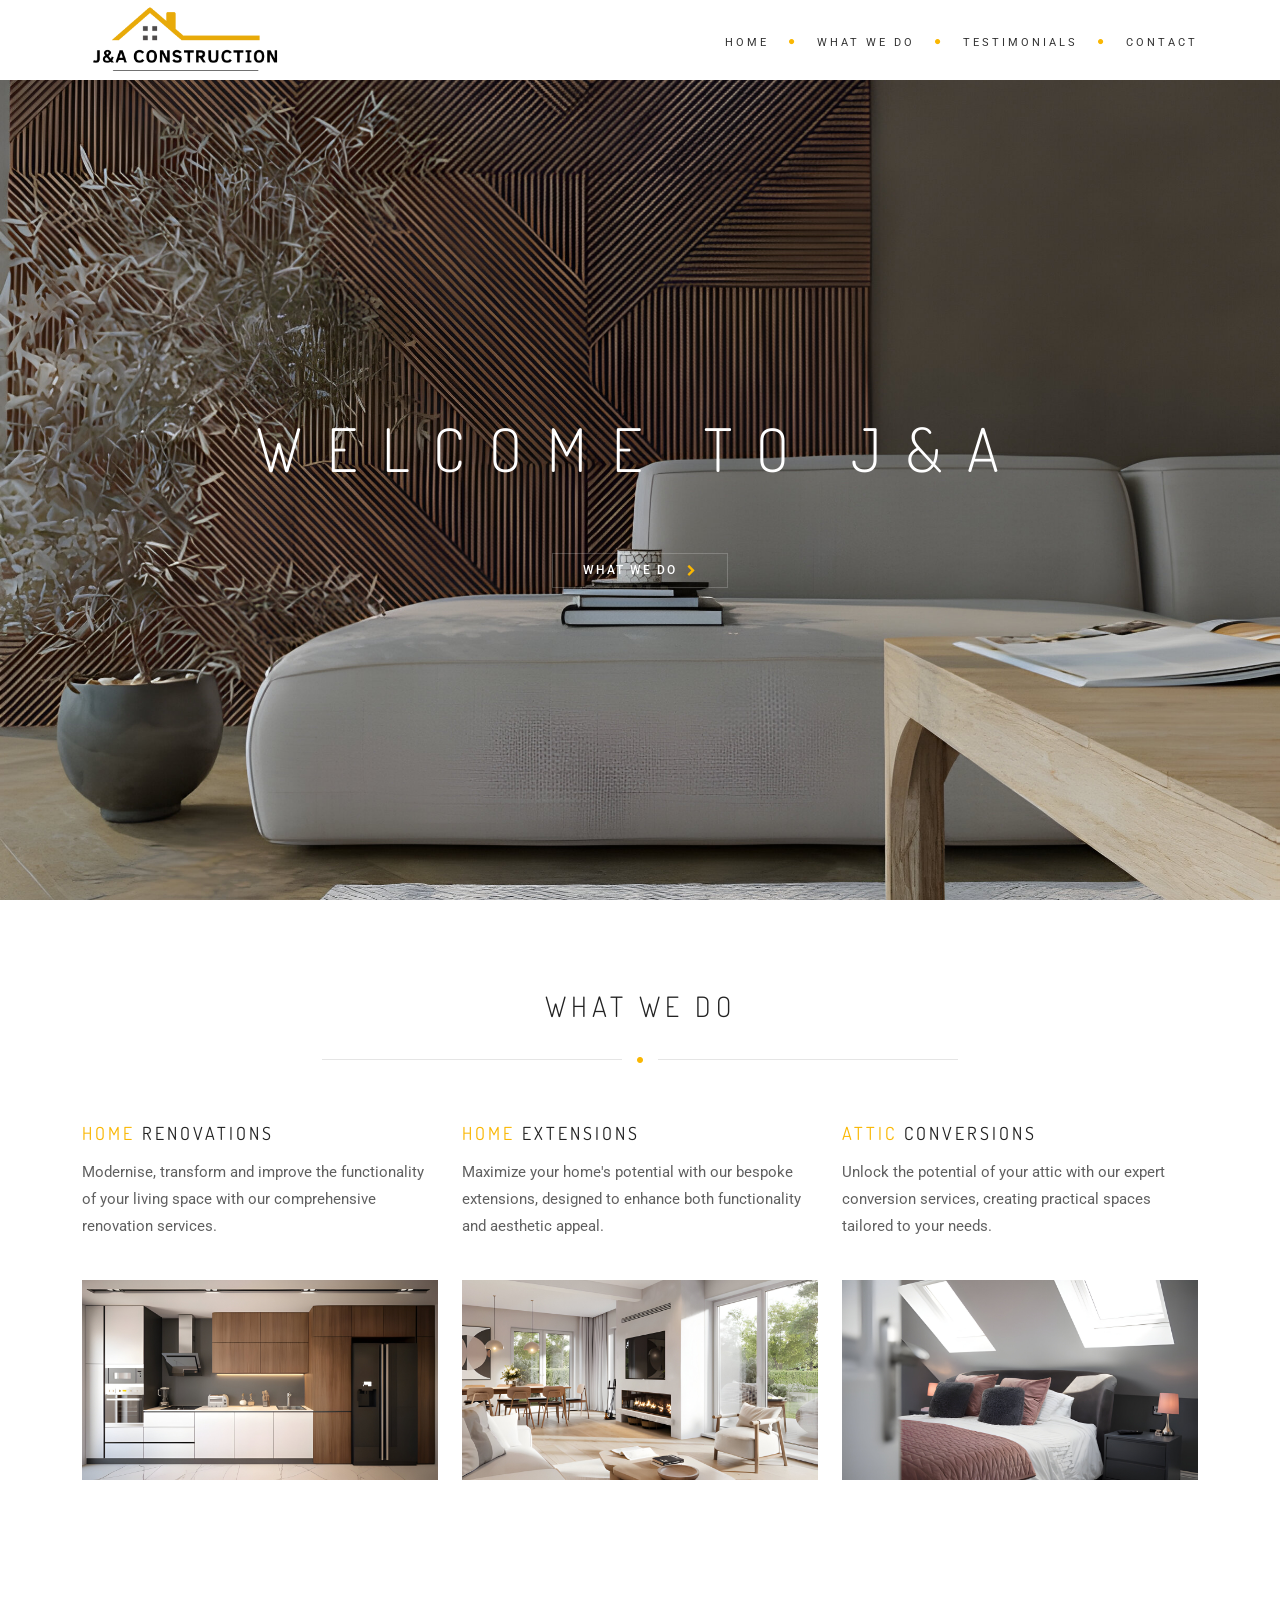
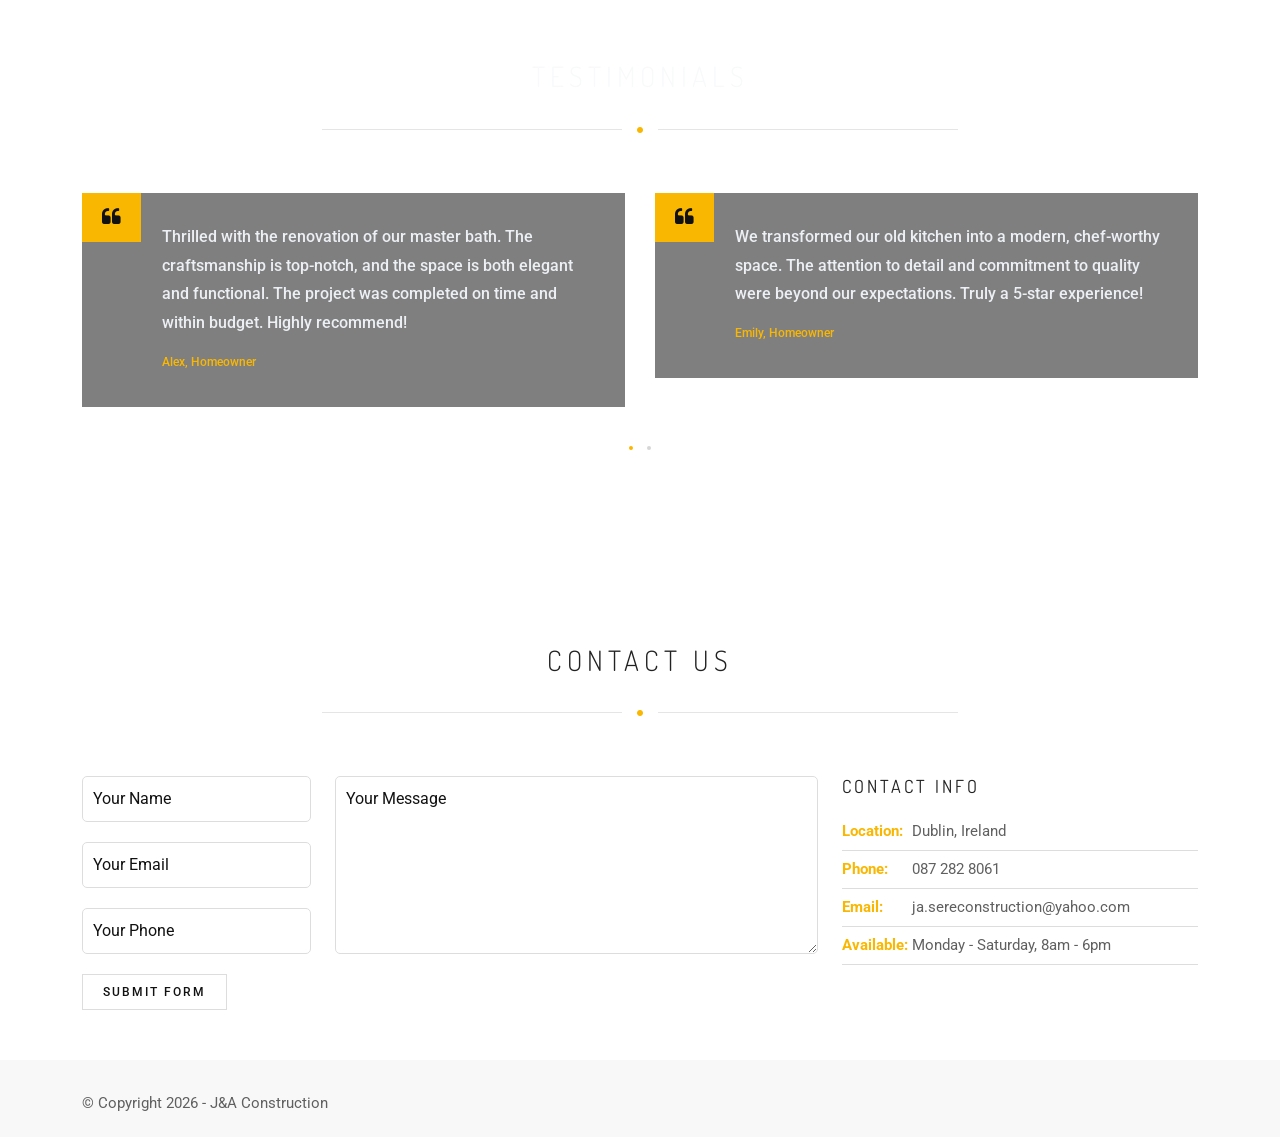
==== index.html @ 0e4cbdb0 "added and removed more index stuff, need to craft new testimonials..." ====
<!DOCTYPE html>
<html lang="en">

<head>
    <meta charset="utf-8">
    <meta name="viewport" content="width=device-width, initial-scale=1.0">

    
    <title>J&A Construction | Home</title>
    <meta name="description" content="Enhance your home in Dublin with our expert construction services. Specializing in renovations, extensions, attic conversions, and more. Transform your living space into a functional and stylish space. Discover custom solutions for every corner of your property, from indoor transformations to garden studios.">
    <meta name="keywords" content="construction services Dublin, home renovations Dublin, house extensions Dublin, attic conversions Dublin, office shed Dublin, decking Dublin, property walls Dublin, home improvement Dublin, bespoke construction services, Dublin construction company">
    <link rel="apple-touch-icon" sizes="180x180" href="favicon/apple-touch-icon.png">
    <link rel="icon" type="image/png" sizes="32x32" href="favicon/favicon-32x32.png">
    <link rel="icon" type="image/png" sizes="16x16" href="favicon/favicon-16x16.png">

    <!-- CSS Files
    ================================================== -->
    <link href="css/bootstrap.min.css" rel="stylesheet" type="text/css" id="bootstrap" />
    <link href="css/plugins.css" rel="stylesheet" type="text/css">
    <link href="css/style.css?" rel="stylesheet" type="text/css">
    <link href="css/color.css" rel="stylesheet" type="text/css">

    <!-- custom background -->
    <link rel="stylesheet" href="css/bg.css" type="text/css">

    <!-- color scheme -->
	<link rel="stylesheet" href="css/colors/yellow.css" type="text/css" id="colors">
    
    <!-- revolution slider -->
    <link rel="stylesheet" href="rs-plugin/css/settings.css" type="text/css">
    <link rel="stylesheet" href="css/rev-settings.css" type="text/css">
</head>

<body id="homepage" class="de_light">

    <div id="wrapper">

        <!-- header begin -->
        <header class="header-light">

            <div class="container">
                <div class="row">
                    <div class="col-md-12">
                        <!-- logo begin -->
                        <div id="logo">
                            <a href="#wrapper">
                                <img class="logo delta" src="images/logo.png" alt="">
                            </a>
                        </div>
                        <!-- logo close -->

                        <!-- small button begin -->
                        <span id="menu-btn"></span>
                        <!-- small button close -->

                        <!-- mainmenu begin -->
                        <nav>
                            <ul id="mainmenu">
                                <li><a href="#">Home</a></li>
                                <li><a href="#section-services">What We Do</a></li>
                                <li><a href="#section-testimonial">Testimonials</a></li>
                                <li><a href="#section-contact">Contact</a></li>
                            </ul>
                        </nav>

                    </div>
                    <!-- mainmenu close -->

                </div>
            </div>
        </header>
        <!-- header close -->





        <!-- content begin -->
        <div id="content" class="no-bottom no-top">

            <!-- parallax section -->
            <section id="section-welcome" class="text-light full-height" data-speed="3" data-type="background">
                <div class="center-y text-center">

                    <div class="spacer-double"></div>
                    <div id="text-carousel" class="owl-carousel owl-theme text-slider style-2 border-deco">
                        <div class="item">Welcome To J&A</div>
                        <div class="item">Renovations</div>
                        <div class="item">Extensions</div>
                        <div class="item">Attic Conversions</div>
                    </div>
                    <div class="spacer-single"></div>
                    <a href="#section-services" class="btn-line border-op-20 scroll-to">What we do</a>
                </div>
            </section>
            <!-- parallax section close -->

            <!-- section begin -->
            <section id="section-services">
                <div class="container">
                    <div class="row">
                        <div class="col-md-6 offset-md-3 text-center wow fadeInUp">
                            <h1>What We Do</h1>
                            <div class="separator"><span><i class="fa fa-circle"></i></span></div>
                            <div class="spacer-single"></div>
                        </div>


                        <div class="col-md-4 wow fadeInLeft">
                            <h3><span class="id-color">Home</span> Renovations</h3>
                            Modernise, transform and improve the functionality of your living space with our comprehensive renovation services.
                            <div class="spacer-single"></div>
                            <img src="images/s1.jpg" class="img-responsive" alt="" style="padding-top: 10px;">
                        </div>

                        <div class="col-md-4 wow fadeInUp" data-wow-delay=".2s">
                            <h3><span class="id-color">Home</span> Extensions</h3>
                            Maximize your home's potential with our bespoke extensions, designed to enhance both functionality and aesthetic appeal.
                            <div class="spacer-single"></div>
                            <img src="images/s2.jpg" class="img-responsive" alt="" style="padding-top: 10px;">
                        </div>

                        <div class="col-md-4 wow fadeInRight">
                            <h3><span class="id-color">Attic</span> Conversions</h3>
                            Unlock the potential of your attic with our expert conversion services, creating practical spaces tailored to your needs.
                            <div class="spacer-single"></div>
                            <img src="images/s3.jpg" class="img-responsive" alt="" style="padding-top: 10px;">
                        </div>

                    </div>
                </div>
            </section>
            <!-- section close -->


 
           <!-- section begin -->
           <section class="section-testimonial" class="text-light">
            <div class="container">
                <div class="row">
                    <div class="col-md-6 offset-md-3 text-center wow fadeInUp">
                        <h1 class="text-light">Testimonials</h1>
                        <div class="separator"><span><i class="fa fa-circle"></i></span></div>
                        <div class="spacer-single"></div>
                    </div>
                </div>
                <div id="testimonial-carousel" class="owl-carousel owl-theme de_carousel wow fadeInUp" data-wow-delay=".3s">

                    <div class="item">
                        <div class="de_testi">
                            <blockquote>
                                <p>Thrilled with the renovation of our master bath. The craftsmanship is top-notch, and the space is both elegant and functional. The project was completed on time and within budget. Highly recommend!</p>
                                <div class="de_testi_by">
                                    Alex, Homeowner
                                </div>
                            </blockquote>
                        </div>
                    </div>
                    
                    <div class="item">
                        <div class="de_testi">
                            <blockquote>
                                <p>We transformed our old kitchen into a modern, chef-worthy space. The attention to detail and commitment to quality were beyond our expectations. Truly a 5-star experience!</p>
                                <div class="de_testi_by">
                                    Emily, Homeowner
                                </div>
                            </blockquote>
                        </div>
                    </div>
                    
                    <div class="item">
                        <div class="de_testi">
                            <blockquote>
                                <p>Our new deck has become the highlight of our home. The design is stunning, and the construction is solid. The crew worked efficiently and left everything clean. Very impressed with their professionalism.</p>
                                <div class="de_testi_by">
                                    Michael, Homeowner
                                </div>
                            </blockquote>
                        </div>
                    </div>
                    
                    <div class="item">
                        <div class="de_testi">
                            <blockquote>
                                <p>Excellent service from start to finish. They converted our garage into a lovely guest house that blends seamlessly with our existing structure. Can’t thank them enough for their hard work and dedication.</p>
                                <div class="de_testi_by">
                                    Linda, Homeowner
                                </div>
                            </blockquote>
                        </div>
                    </div>
                    
                </div>
            </div>
        </section>
        <!-- section close -->


            <!-- section begin -->
            <section id="section-contact" class="no-bottom">
                <div class="container">
                    <div class="row">
                        <div class="col-md-6 offset-md-3 text-center wow fadeInUp">
                            <h1>Contact Us</h1>
                            <div class="separator"><span><i class="fa fa-circle"></i></span></div>
                            <div class="spacer-single"></div>
                        </div>

                        <div class="col-md-8 wow fadeInLeft">
                            <form name="contactForm" id='contact_form' method="post" action='email.php'>
                                <div class="row">
                                    <div class="col-md-4">
                                        <div id='name_error' class='error'>Please enter your name.</div>
                                        <div>
                                            <input type='text' name='name' id='name' class="form-control" placeholder="Your Name">
                                        </div>

                                        <div id='email_error' class='error'>Please enter your valid E-mail ID.</div>
                                        <div>
                                            <input type='text' name='email' id='email' class="form-control" placeholder="Your Email">
                                        </div>

                                        <div id='phone_error' class='error'>Please enter your phone number.</div>
                                        <div>
                                            <input type='text' name='phone' id='phone' class="form-control" placeholder="Your Phone">
                                        </div>
                                    </div>
                                    <div class="col-md-8">
                                        <div id='message_error' class='error'>Please enter your message.</div>
                                        <div>
                                            <textarea name='message' id='message' class="form-control" placeholder="Your Message"></textarea>
                                        </div>
                                    </div>

                                    <div class="col-md-12">
                                        <p id='submit'>
                                            <input type='submit' id='send_message' value='Submit Form' class="btn btn-line">
                                        </p>
                                        <div id='mail_success' class='success'>Your message has been sent successfully.</div>
                                        <div id='mail_fail' class='error'>Sorry, error occured this time sending your message.</div>
                                    </div>
                                </div>
                            </form>
                        </div>

                        <div class="col-md-4 wow fadeInRight">

                            <div class="widget_text">
                                <h3>Contact Info</h3>
                                <address>
                                    <span><strong>Location:</strong>Dublin, Ireland</span>
                                    <span><strong>Phone:</strong>087 282 8061</span>
                                    <span><strong>Email:</strong><a href="mailto:ja.sereconstruction@yahoo.com">ja.sereconstruction@yahoo.com</a></span>
                                    <span><strong>Available:</strong>Monday - Saturday, 8am - 6pm</span>
                                </address>
                            </div>

                        </div>
                    </div>
                </div>


            </section>
            <!-- section close -->

            <!-- footer begin -->
            <footer class="light">
    
                <div class="subfooter">
                    <div class="container">
                        <div class="footer-text">
                            <div class="col-md-6 no-margin">
                                &copy; Copyright <span id="currentYear"></span> - J&A Construction
                            </div>
                            <div class="col-md-6 text-right no-margin">
                                <div class="social-icons">
                                </div>
                            </div>
                        </div>
                    </div>
                </div>
                <a href="#" id="back-to-top"></a>
            </footer>
            <!-- footer close -->
        </div>
    </div>


    <!-- Javascript Files
    ================================================== -->

<script src="js/plugins.js"></script>
<script src="js/designesia.js"></script>
<script src="js/jquery.event.move.js"></script>
<script src="js/jquery.twentytwenty.js"></script>	


<!-- SLIDER REVOLUTION SCRIPTS  -->
<script src="rs-plugin/js/jquery.themepunch.plugins.min.js"></script>
<script src="rs-plugin/js/jquery.themepunch.revolution.min.js"></script>


<script>
document.getElementById('currentYear').textContent = new Date().getFullYear();
</script>

</body>

</html>
---- css/style.css ----
@charset "utf-8";

/* ================================================== */
/* created by designesia

* body
* header
	* subheader
* navigation
* content
* section
* footer
* sidebar
* blog
* products
* contact
* coming soon page
* elements
	* address
	* border
	* breadcrumb
	* button
	* columns
	* counter
	* divider
	* dropcap
	* form
	* heading
	* icon font
	* list
	* map
	* package
	* page heading
	* pagination
	* pricing
	* progress bar
	* social icons
	* spacer
	* tabs
	* team
	* testimonial
* media query

/* import fonts */
@import url(https://fonts.googleapis.com/css?family=Roboto:300,300i,400,400i,600,600i,700,700i,800,800i);
@import url(https://fonts.googleapis.com/css?family=Dosis:400,200,300,500,600,700,800);
@import url(https://fonts.googleapis.com/css?family=Allura);

/* import icons */
@import url("../fonts/font-awesome/css/font-awesome.css");
@import url("../fonts/fontawesome6/css/fontawesome.css");
@import url("../fonts/fontawesome6/css/brands.css");
@import url("../fonts/fontawesome6/css/solid.css");
@import url("../fonts/elegant_font/HTML_CSS/style.css");
@import url("../fonts/et-line-font/style.css");

*{
	--bg-dark-1:#18191b;
}

/* ================================================== */
/* body */
/* ================================================== */
html{
background:#000000 !important;
}

body {
	display:none;
	font-family: "Roboto",Arial, Helvetica, sans-serif;
	font-size: 15px;
	font-weight:400;
	color: #bbbbbb;
	line-height: 1.8em;
	padding: 0;
	background:#18191B;
}

body.de_light{
	background: #ffffff;
}

body.de_light,.de_light,
.text-dark,.modal-body{
	color:#606060;
}

html.no-scroll,
body.no-scroll {
    overflow: hidden;
}

html.no-scroll::-webkit-scrollbar,
body.no-scroll::-webkit-scrollbar {
    display: none;
}

.noselect {
  -webkit-touch-callout: none; /* iOS Safari */
    -webkit-user-select: none; /* Safari */
     -khtml-user-select: none; /* Konqueror HTML */
       -moz-user-select: none; /* Old versions of Firefox */
        -ms-user-select: none; /* Internet Explorer/Edge */
            user-select: none; /* Non-prefixed version, currently
                                  supported by Chrome, Edge, Opera and Firefox */
}

.rtl,
.rtl .tp-caption{
	text-align:right;
}
.rtl header div#logo{
	float:right;
}
.rtl header nav {
	float:left;
}
.rtl #subheader h1{
	float:right;
	padding-right: 0px;
	margin-right: 0px;
}
.rtl .crumb {
	float:left;
	padding:0;
	margin:0;
}
.rtl .de-team-list .small-border{
	float:right;
}
.rtl .crumb li{
	float:right;
	padding:0 5px;
}

.de_phone-simple {
	font-size: 12px;
	font-weight: bold;
	line-height: 1.6em;
	position: relative;
	padding-left: 46px;
}

.de_phone-simple i{
	position: absolute;
	font-size: 42px;
	left: 0;
}

.de_phone-simple .d-num{
	font-size: 20px;
	display: block;
}

.col-extra .de_phone-simple{
	margin-top: -18px;
}

.header-s2 .col-extra .de_phone-simple{
	margin-top: -5px;
}

#wrapper{
overflow:hidden;
}

#wrapper.wrapper-s2{
	background: #ffffff;
}

#page-overlay{
background: rgba(0,0,0,.7);
position: fixed;
height: 100%;
width:100%;
z-index: -1;
}

.de-navbar-left #wrapper{
overflow:visible;
}

/* ================================================== */
/*  header	*/ 
/* ================================================== */
	header {
	width: 100%;
	height: 80px;
	position: fixed;
	top: 0;
	left: 0;
	z-index: 1001;
	-webkit-transition: height 0.3s;
	-moz-transition: height 0.3s;
	-ms-transition: height 0.3s;
	-o-transition: height 0.3s;
	transition: height 0.3s;
	background:#18191b;
	border-bottom:solid 1px rgba(0,0,0,0.0);
	}
	
	header .info{
	display:none;
	color:#fff;
	text-align:right;
	padding:10px 0 10px 0;
	width:100%;
	z-index:100;
	border-bottom:solid 1px rgba(255,255,255,.2);
	}
	header .info .column{
	display:inline-block;
	padding:0 15px 0 15px;
	font-size:11px;
	letter-spacing:1px;
	float: left;
	}
	header .info .social.column{
	border:none;
	float: right;
	}
	header .info .social i{
	color:#fff;
	font-size:14px;
	display:inline-block;
	float:none;
	padding:0 10px 0 10px;
	}
	header .info strong{
	font-size:12px;
	}
	
	header.header-light .info{
	color:#333;
	}
	header.header-light .info .social i{
	color:#333;
	}
	header.transparent.header-light .info,
	header.transparent.header-light .info .social i{
	color:#fff;
	}
	
	header.header-bg{
	background:rgba(0,0,0,0.5);
	}
	
	header.transparent{
	background:rgba(0,0,0,0.0);
	}
	
	header.autoshow{
	top:-80px;
	}	
	
	header.autoshow.scrollOn,header.autoshow.scrollOff{
	-o-transition:.5s;
	-ms-transition:.5s;
	-moz-transition:.5s;
	-webkit-transition:.5s;
	transition:.5s;
	outline: none;	
	}
	
	header.autoshow.scrollOn{
	top:0;
	}
	
	header.autoshow.scrollOff{
	top:-80px;
	}
	
	header div#logo {
	display: table;
	height: 80px;
	float: left;
	-webkit-transition: all 0.3s;
	-moz-transition: all 0.3s;
	-ms-transition: all 0.3s;
	-o-transition: all 0.3s;
	transition: all 0.3s; 
	}
	header div#logo .logo-2{
	display:none;
	}
	header div#logo a{
	display:table-cell;
    vertical-align:middle;
	}
	header nav {
	float:right;
	}
	header nav a {
	-webkit-transition: all 0.3s;
	-moz-transition: all 0.3s;
	-ms-transition: all 0.3s;
	-o-transition: all 0.3s;
	transition: all 0.3s; 
	}
	header nav a:hover {
	color: #555; 
	}
	header.smaller:not(.header-bottom):not(.side-header):not(.force-header-mobile):not(.header-s2) #mainmenu > li > a{
	padding-top: 18px;
	padding-bottom:18px;
	}
	header.smaller:not(.header-bottom):not(.side-header):not(.force-header-mobile) #mainmenu li li a{
	padding-top: 0px;
	padding-bottom: 0px;
	}
	header.smaller:not(.header-bottom):not(.side-header):not(.force-header-mobile) #mainmenu ul{
	top:70px;
	}
	header.smaller:not(.header-bottom):not(.side-header):not(.force-header-mobile) #mainmenu ul ul{
	top:0px;
	}
	header.smaller:not(.header-bottom):not(.side-header):not(.force-header-mobile):not(.header-s2){
	height: 70px;
	background:#18191b;
	}
	header.header-light.smaller:not(.header-bottom):not(.side-header):not(.force-header-mobile):not(.header-s2){
	height: 70px;
	background:#ffffff;
	}
	header.smaller.no-border:not(.header-bottom):not(.side-header){
	border:none;
	}
	header.smaller:not(.header-bottom):not(.side-header):not(.force-header-mobile):not(.header-s2) div#logo {
	height:70px;
	}
	
	.logo-smaller div#logo {
	width: 150px;
	height:30px;
	line-height: 65px;
	font-size: 30px;
	}
	.logo-smaller div#logo img{
	line-height: 75px;
	font-size: 30px;
	}
	.logo-smaller  div#logo .logo-1{
	display:none;
	}
	.logo-smaller  div#logo .logo-2{
		display:inline-block;
	}
	.logo-small{
	margin-bottom:20px;
	}
		
	header.de_header_2{
		height:125px;	
	}
	
	header.de_header_2.smaller {
		height:70px;
	}
	
	header.de_header_2.smaller .info{
		position:absolute;
		opacity:0;
		z-index:-1;
	}
	
	header.header-light{
	background:#fff;
	}
	
	header.header-light.transparent{
	background:none;
	}
	
	header.smaller:not(.header-bottom).header-light:not(.header-s2){
	background:#fff;
	border-bottom-color:#eee;
	}
	
	header.smaller.scroll-transparent{
		background: none !important;
	}


	.de-navbar-left{
	background:#151618 ;
	}
	
	.de-navbar-left #logo{
	padding:40px;
	text-align:center;
	width:100%;
	}
	
	.de-navbar-left header{
	position:relative;
	display:block;
	width:100%;
	height:100%;
	left:0;
	background:none;
	padding:30px;
	padding-right:20px;
	}
	
	
	.de-navbar-left header #mainmenu{
	float:none;
	margin:0;
	padding:0;
	}	
	
	.de-navbar-left header #mainmenu > li{
	display:block !important;
	margin:0;
	float:none;
	text-align:center;
	font-family:"Dosis";
	letter-spacing:5px;
	font-size:14px;
	padding:0;
	padding-top:10px;
	padding-bottom:10px;
	border-bottom:solid 1px rgba(255,255,255,.1);
	}	
	.de_light.de-navbar-left header #mainmenu > li{
	border-bottom:solid 1px rgba(0,0,0,.05);
	}
	.de-navbar-left header #mainmenu > li > a{
	padding:0;
	opacity:.5;
	}	
	.de_light.de-navbar-left header #mainmenu > li > a{
	color:#222;
	}	
	.de-navbar-left header #mainmenu > li a:hover{
	opacity:1;
	}
	.de-navbar-left header #mainmenu > li >a:after{
	content:none;
	}
	.de-navbar-left header nav{
	float:none !important;
	}
	
	
	/* subheader */
	#subheader{
	padding-bottom:70px;
	background:#222;
	}
	#subheader{
	-webkit-background-size: 100% auto !important;
	-moz-background-size: 100% auto !important;
	-o-background-size: 100% auto !important;
	background-size: 100% auto !important;
	}
	.de-navbar-left  #subheader{
	padding-bottom:120px;
	}
	#subheader h1 {
	color:#eceff3;
	margin-top:80px;
	font-size: 32px;
	letter-spacing: 5px;
	float: left;
	padding-right: 40px;
	margin-right: 40px;
	text-transform:uppercase;
	}
	#subheader span {
	letter-spacing:2px;
	display: inline-block;
	font-size: 15px;
	margin-top:88px;
	color:#fff;
	}
	#subheader .crumb{
	font-size:10px;
	letter-spacing:3px;
	margin-top: 90px;
	color:#fff;
	text-transform:uppercase;
	}
	.de-navbar-left.de_light #subheader h1{
	color:#222;
	}
	
	#subheader.style-2 .title-wrap{
	float:left;
	margin-top:60px;
	}
	#subheader.style-2{
	padding:150px 0 150px 0;
	}
	#subheader.style-2 h1{
	font-size:56px;
	text-align:left;
	margin:0;
	float:none;
	font-weight:bold;
	letter-spacing:1px;
	}
	#subheader.style-2 h4{
	color:#fff;
	margin-top:10px;
	font-weight:500;
	text-transform:none;
	}
	#subheader.style-3,
	#subheader.style-4{
		background:#f8f8f8;
		padding:30px 0 30px 0;
	}
	#subheader.style-3 h1,
	#subheader.style-4 h1{		
		font-size: 28px;
		padding-top: 10px;
	}
	#subheader.style-4{
		background: #202124;
	}

#subheader.style-5 h1{
	display: block;
	text-align: center;
	width: 100%;
	padding: 0;
}

/* ================================================== */
/* navigation */
/* ================================================== */
	.header-custom:not(.header-mobile){
	height:auto;
	position:relative;
	width:100%;
	left:0;
	}
	.header-custom:not(.header-mobile) nav{
	display:block;
	width:100%;
	text-align:center;
	margin-bottom:-1px;
	float:none;
	}
	.header-custom:not(.header-mobile).s2 nav{
	text-align:left;
	background:none;
	margin:0;
	padding:0;
	float:left;
	}	
	.header-custom:not(.header-mobile) nav #mainmenu{
	display:inline-block !important;
	margin:0;
	float:none;
	padding:0;
	}
	.header-custom:not(.header-mobile) #mainmenu > li > a{
	padding: 20px 0px 20px 20px;
	line-height:20px;
	}
	.header-custom:not(.header-mobile) #mainmenu > li:first-child > a{
	padding-left:0;
	}
	.header-custom:not(.header-mobile) div#logo{
	width:100%;
	}
	.header-custom:not(.header-mobile) div#logo img{
	text-align:center;
	}
	.header-custom:not(.header-mobile) #mainmenu li > ul,
	.header-custom:not(.header-mobile) #mainmenu li:hover > ul{
	margin-top:-20px;
	}
	
	.header-custom:not(.header-mobile) #mainmenu li ul ul,
	.header-custom:not(.header-mobile) #mainmenu li:hover ul ul {
	top:20px;
	}
	.header-custom:not(.header-mobile) #mainmenu li ul.mega,
	.header-custom:not(.header-mobile) #mainmenu li:hover ul.mega{
	margin-top:60px;
	}
	.header-custom:not(.header-mobile) .menu-group{
	background:rgba(255,255,255,.02);
	margin-bottom:-1px;
	height:60px;
	padding-top:-1
	}
	.header-custom:not(.header-mobile) .form-default{
		margin-top:-5px;
	}
	.header-custom.header-light:not(.header-mobile) .menu-group{
	background:rgba(0,0,0,.05);
	}
	
	#mainmenu {
	font-family:"Roboto", Arial, Helvetica, sans-serif;
	float: right;
	font-size:11px;
	font-weight:400;
	letter-spacing:3px;
	text-transform:uppercase;
	}	
	
	#mainmenu ul {
	float: right;
	margin: 0px 0px;
	padding: 0px 0px;
	height: 30px;
	}
	
	#mainmenu li {
	margin: 0px 0px;
	padding: 0px 0px;
	float: left;
	display: inline;
	list-style: none;
	position: relative;
	}
	
	#mainmenu a{
	line-height:30px;
	}
		
	#mainmenu > li > a{
	line-height:35px;
	}
		
	#mainmenu a {
	display: inline-block;
	padding: 25px 0px 25px 20px;
	text-decoration: none;
	text-align:center;
	outline:none;
	}
	
	#mainmenu a,
	header.transparent.header-light #mainmenu a{
	color:#fff;
	}

	#mainmenu.style-2 a{
		font-size: 14px;
		letter-spacing: 0;
		text-transform: none;
	}
	
	#mainmenu li a:after { float:right; position:relative; font-family:"FontAwesome"; content:"\f111"; font-size:6px; margin-left:20px; margin-top:0px; color:#FAB702; }
	
	#mainmenu li:last-child a:after{display:none;}	

	#mainmenu.no-separator li a:after{
		margin-left: 5px;
	}
	
	
	#mainmenu.dotted-separator li a:after{
	content:"\f111";
	font-size:6px;
	}	
	
	#mainmenu.line-separator li a:after{
	content:"/";
	font-size:14px;
	}	
	
	#mainmenu.circle-separator li a:after{
	content:"\f10c";
	font-size:9px;
	}	
	
	#mainmenu.strip-separator li a:after{
	content:"\f068";
	font-size:9px;
	}	
	
	#mainmenu.plus-separator li a:after{
	content:"\f067";
	font-size:11px;
	}	
	
	#mainmenu.square-separator li a:after{
	content:"\f096";
	font-size:11px;
	}		
	
	#mainmenu.no-separator li a:after{
	font-size:0px;
	}
	
	#mainmenu.ms-2{
		text-transform:none;
		letter-spacing:0;
	}
	
	#mainmenu.ms-2 li{
		font-size:15px;
	}
	
	#mainmenu.ms-2 > li{
		font-weight:500;
	}
	
	#mainmenu li li {
	font-size: 10px;
	font-weight: normal; 
	border-bottom: solid 1px #333;
	}
	
	#mainmenu li li:last-child {
	border-bottom: none;
	}
	

	#mainmenu li li a {
	padding: 0px 12px 0px 12px;
	border-top: none;
	color: #ccc;
	width:201px;
	border-left:none;
	text-align:left;
	}
	
	#mainmenu li li a:hover{
	color:#111;
	}
	
	#mainmenu li li a:after {
	content:none !important;
	}
	
	#mainmenu li li li a {
	background: #222327;
	}
	
	#mainmenu li li a:hover {
	color:#111;
	background: #1a8b49;
	}
	
	/* new added menu */
	
	#mainmenu li > ul {
	width: 201px;
	height: 0;
	position: absolute;
	top: 80px;
	left: 0px;
	z-index: 10;
	opacity:0;
	margin-top:5px;
	overflow:hidden;
	}	
	
	#mainmenu li:hover > ul {
	opacity:1;
	height:auto;
	margin-top:0px;
	overflow:visible;
	}	
	
	#mainmenu li ul.mega ul {
	width: 201px;
	height: auto;
	position: absolute;
	top: 80px;
	left: 0px;
	z-index: 10;
	visibility:hidden;
	opacity:0;
	margin-top:5px;
	}
	
	/* close new added menu */
	
	#mainmenu li li {
	display: block;
	float: none;
	}
	
	
	#mainmenu ul li:hover > a{
	color:#222;
	}
	
	header.header-mobile #mainmenu li ul {
	visibility: visible;
	opacity:1;
	margin-top:0px;
	}
	
	#mainmenu li ul{		
	background: #222327;
	}

	#mainmenu.sub-transparent li ul{		
	background: rgba(10,10,10,.7);
	}
	
	#mainmenu li ul ul {
	left: 100%;
	top: 0px;
	}
	
	#mainmenu li:hover > ul {
	color: #1a8b49;
	}
	
	#mainmenu select {
	padding: 10px;
	height: 36px;
	font-size: 14px;
	border: none;
	background: #ff4200;
	color:#eceff3;
	}
	
	#mainmenu select option {
	padding: 10px;
	}
	
	
	header.header-light #mainmenu > li > a,
	header.header-light.transparent #mainmenu > li > a,
	header.transparent.smaller.header-light #mainmenu > li > a,
	header.header-s2.header-light #mainmenu > li > a:hover{
	color:#333 !important;
	}
	
	#mainmenu > li ul.mega{
	position:fixed;
	left:0;
	height:0%;
	width:100%;
	visibility: hidden;
	opacity: 0;
	overflow:hidden;
	}
	#mainmenu li:hover ul.mega{
	visibility: visible;
	opacity: 1;
	}
	#mainmenu li ul.mega > li,
	#mainmenu li ul.mega > li a{
		width:100%;
	}
	#mainmenu li ul.mega li.title{
		font-size: 12px;
		padding:0px 10px 10px 15px;
		text-align:left;
		color:#fff;
		font-weight:bold;
	}
	#mainmenu li ul.mega > li ul{
		position:static;
		visibility: visible;
		opacity: 1;
		left:0;
		float:none;		
		width:100%;
	}
	#mainmenu ul.mega > li ul li{
		margin:0;
		padding:0;
	}
	
	#mainmenu ul.mega > li ul li a{
		margin:0;
	}
	
	#mainmenu ul.mega > li ul li:last-child{
		border-bottom:solid 1px #333333;
	}

	#mainmenu li ul.mega .menu-content{
		background:#222327;
		padding:30px;
	}

	#mainmenu ul.mega ul,
	#mainmenu ul.mega li,
	#mainmenu ul.mega li li a{
		background: none;
	}

	#mainmenu.sub-transparent li ul.mega .menu-content{
		background: rgba(10,10,10,.7);
	}

	#mainmenu.menu-flex{
		display:-webkit-box;
		width:80%;
	    -webkit-box-orient: horizontal;
	    -webkit-box-pack:justify;
	}

	#mainmenu.menu-flex > li{
		-webkit-box-flex:1;
	    text-align:center;
	    margin: 0 10px;
	}

	#mainmenu.menu-flex.mf-left > li{
		text-align: left;
	}

	header.header-mobile #mainmenu > li ul.mega{
	visibility: visible;
	opacity: 1;
	}
	header.header-mobile.header-light #mainmenu li ul.mega li.title{
		color:#222222;
	}
	header:not(.header-mobile):not(.force-header-mobile) #mainmenu > li:hover ul.mega{
		height:auto;
	}

	header.header-s2{
    background: none;
    top: 30px;
    -webkit-box-shadow:none;
    -moz-box-shadow:none;
    box-shadow:none;
	}

	header.header-s2 #mainmenu{
		margin: 0;
	}

	header.header-s2 .d-menu-wrap{
	    background: var(--bg-dark-1);
	    border-radius:3px;
	    -moz-border-radius:3px;
	    -webkit-border-radius:3px;
	}

	header.header-light.header-s2 .d-menu-wrap{
	    background: white;
	}


	header.header-s2.smaller .d-menu-wrap{
	    -webkit-box-shadow: 0 20px 60px rgb(0 0 0 / 20%);
	    -moz-box-shadow: 0 20px 60px rgb(0 0 0 / 20%);
	    box-shadow: 0 20px 60px rgb(0 0 0 / 20%);
	}

#menu-overlay{
	position:fixed;
	width:100%;
	height:100%;
	background:rgba(0,0,0,.9);
	color:#ffffff;
	z-index:10000;
	overflow-y:auto;
	display:none;
	overflow-x: hidden;
	}
	#menu-overlay.slideDown{
		top:-100%;
	}
	
	#mo-button-open{
	position:absolute;
	display:block;
	width:30px;
	right:20px;
	margin-top:22px;
	overflow:hidden;
}

	#mo-button-open div{
		width:100%;
		height:3px;
		background:#ffffff;
		margin-bottom:7px;
	}
	#mo-button-open.mo-bo-s1{
		top:10px;
	}
	#mo-button-open.mo-bo-s1 div{
		height:1px;
	}

	#mo-button-open:hover div:nth-child(1){
		margin-left:50%;
	}

	#mo-button-open:hover div:nth-child(2){
		margin-left:25%;
	}

	#mo-button-close {
		position:absolute;
		top: 0px;
		right:20px;
		display: block;
		width: 30px;
		height: 45px;
		cursor: pointer;
	}

	#mo-button-close .line-1,
	#mo-button-close .line-2 {
		top:32px;
		width: 30px;
		height: 3px;
		background: #ffffff;
		position: absolute;
		border-radius: 10px;
		right:0px;
	}

	#mo-button-close .line-1 {
		-webkit-transform: rotate(-45deg);
		-moz-transform: rotate(-45deg);
		-o-transform: rotate(-45deg);
		transform: rotate(-45deg);
	}

	#mo-button-close .line-2 {
		-webkit-transform: rotate(45deg);
		-moz-transform: rotate(45deg);
		-o-transform: rotate(45deg);
		transform: rotate(45deg);
	}

	#mo-button-close:hover .line-1,
	#mo-button-close:hover .line-2 {
		-webkit-transform: rotate(0deg);
		-moz-transform: rotate(0deg);
		-o-transform: rotate(0deg);
		transform: rotate(0deg);
	}



	#mo-menu ul, #mo-menu li{
		padding:0;
		margin:0;
		list-style:none;
	}

	#mo-menu{
		font-size:16px;
		margin-left:-30px;
	}

	#mo-menu a{
		text-decoration:none;
		color:#ffffff;
	}

	#mo-menu li ul a{
		color:#888888;
	}

	#mo-menu li ul a:hover{
		color:#ffffff;
	}

	#mo-menu > li > a{
		font-size:40px;
		padding:15px 0;
		display:inline-block;
	}

	#mo-menu > li{
		display:block;
		width:100%;
		opacity:0;
	}

	#mo-menu > li.show{
		opacity:1;
	}

	#mo-menu > li > ul{
		overflow: hidden;
		max-height: 0;
		transition: max-height 0.5s cubic-bezier(0, 1, 0, 1);
	}

	#mo-menu:not(.mo-center) > li > ul{
		width:100%;
	}

	#mo-menu > li > ul.full {
	  max-height: 2000px;
	  transition: max-height 1s ease-in-out;
	}

	#mo-menu.mo-center{
		text-align:center;
	}

	#mo-menu.mo-center > li > ul{
		margin-left:15px;
	}

	#mo-menu .menu-content ul li{
		padding:0;
		margin:0;
		list-style:none;
	}

	#mo-menu li ul.mega .menu-content{
		padding:0px;
	}

	#mo-menu.mm-hover-underline > li span{
		border-bottom:solid 1px #ffffff;
		width:0;
		display: block;
		position: relative;
	}

	#mo-menu.mm-hover-underline > li:hover span{
		width:100%;
	}

	#mo-menu.mm-style-1{
		text-transform:uppercase;
		letter-spacing:5px;
	}
	#mo-menu.mm-style-1 > li > a{
		font-size: 20px;
	}

	#mo-menu.mm-style-2{
		letter-spacing:5px;
	}
	#mo-menu.mm-style-2 > li > a{
		font-size: 64px;
		line-height: 60px;
		font-weight: bold;
		padding: 20px;
		letter-spacing: 20px;
		text-transform: uppercase;
		color:rgba(0,0,0,0);
		-webkit-text-stroke-width: 1px;
		-webkit-text-stroke-color: rgba(255,255,255,.5);
	}
	#mo-menu.mm-style-2 > li > a:hover{
		-webkit-text-stroke-color: rgba(255,255,255,1);
		transform: scale(1.2);
		color:#ffffff;
	}

	#mo-menu.mm-style-2 > li{
		transform: scale(0);
	}

	#mo-menu.mm-style-2 > li.show{
		transform: scale(1);
	}


	#mo-menu.mm-style-3{
		letter-spacing:5px;
	}
	#mo-menu.mm-style-3 > li > a{
		font-size: 64px;
		line-height: 60px;
		font-weight: bold;
		padding: 20px;
		letter-spacing: 20px;
		text-transform: uppercase;
	}
	#mo-menu.mm-style-3 > li > a:hover{
		transform: scale(1.2);
		color:#ffffff;
	}

	#mo-menu.mm-style-3 > li{
		transform: scale(0);
	}

	#mo-menu.mm-style-3 > li.show{
		transform: scale(1);
	}


	/* menu toggle for mobile */
	#menu-btn{
	display:none;
	float:right;
	margin-top:5px;
	width:36px;
	height:36px;
	padding:6px;
	text-align:center;
	cursor:pointer;
	}
	
	.header-light #menu-btn{
	background:none;
	}
	
	#menu-btn:before{
	font-family:FontAwesome;
	content: "\f0c9";
	font-size:24px;
	color:#eceff3;
	}
	
	.header-light #menu-btn:before{
	color:#333;
	}
	
	#menu-btn.unclick:before{
	content: "\f0c9";
	}
	
	#menu-btn.clicked:before{
	content: "\f00d";
	}
	
	#menu-btn:hover{
	background:#fff;
	}
	
	#menu-btn:hover:before{
	color:#222;
	}
	
	/* menu toggle animated */
	
	#nav-toggle {
	float:right;
	  width: 60px;
	  height: 20px;
	  position: relative;
	  margin: 15px auto;
	  -webkit-transform: rotate(0deg);
	  -moz-transform: rotate(0deg);
	  -o-transform: rotate(0deg);
	  transform: rotate(0deg);
	  -webkit-transition: .5s ease-in-out;
	  -moz-transition: .5s ease-in-out;
	  -o-transition: .5s ease-in-out;
	  transition: .5s ease-in-out;
	  cursor: pointer;
	  padding:10px;
	  z-index:100;
	}

	#nav-toggle span{
	  display: block;
	  position: absolute;
	  height: 2px;
	  width: 50%;
	  background: #fff;
	  border-radius: 9px;
	  opacity: 1;
	  -webkit-transform: rotate(0deg);
	  -moz-transform: rotate(0deg);
	  -o-transform: rotate(0deg);
	  transform: rotate(0deg);
	  -webkit-transition: .25s ease-in-out;
	  -moz-transition: .25s ease-in-out;
	  -o-transition: .25s ease-in-out;
	  transition: .25s ease-in-out;
	}

	#nav-toggle span:nth-child(1) {
	  top: 10px;
	}

	#nav-toggle span:nth-child(2) {
	  top: 18px;
	}

	#nav-toggle span:nth-child(3) {
	  top: 26px;
	}

	#nav-toggle.open span:nth-child(1) {
	  top: 18px;
	  -webkit-transform: rotate(135deg);
	  -moz-transform: rotate(135deg);
	  -o-transform: rotate(135deg);
	  transform: rotate(135deg);
	}

	#nav-toggle.open span:nth-child(2) {
	  opacity: 0;
	}

	#nav-toggle.open span:nth-child(3) {
	  top: 18px;
	  -webkit-transform: rotate(-135deg);
	  -moz-transform: rotate(-135deg);
	  -o-transform: rotate(-135deg);
	  transform: rotate(-135deg);
	}
	
	#menu-wrapper{
	width:100%;
	height:100%;
	background:rgba(0,0,0,.95);
	position:fixed;
	top:0;
	left:0;	
	text-align:center;
	height:0;
	overflow-y:auto;
	}
	
	#menu-wrapper  nav{
	display:inline-block;
	margin:20px auto 80px auto;
	padding:0;
	float:none;
	font-size:26px;
	opacity:0;
	}


/* ================================================== */
/* content */
/* ================================================== */
	#content {
	width:100%;
	background:#fff;
	padding:90px 0 90px 0;
	z-index:100;
	}
	
	.de_light #content{
	background:#fff;
	}
		
	
	#content{
	background:#18191b;
	}


/* ================================================== */
/* section */
/* ================================================== */
	section{padding:90px 0 90px 0;}
	section{background:#18191b;}
	
	section.custom-1{
	border-bottom-left-radius: 100% 100%;
	border-bottom-right-radius: 100% 100%;
	overflow:hidden;
	}
	
	.de-navbar-left .container-fluid .container{
	width:100% !important;
	}
	
	.de-navbar-left section{
	padding:70px;
	}
	
	.de_light section{
	background:#fff;
	}
	
	.bg-white{
	background:#ffffff;
	}
	
	.section-fixed {
	position:fixed;
	width:100%;
	min-height:100%;
	height:auto;
	}

	.gradient-dark-top{
		position: absolute;
		width: 100%;
		height: 50%;
		z-index: 1;
		background: -moz-linear-gradient(0deg, rgba(0,0,0,0) 0%, rgba(0,0,0,.5) 100%);
		background: -webkit-linear-gradient(0deg, rgba(0,0,0,0) 0%, rgba(0,0,0,.5) 100%);
		background: linear-gradient(0deg, rgba(0,0,0,0) 0%, rgba(0,0,0,.5) 100%);
	}
	
/* ================================================== */
/* footer */
/* ================================================== */
footer {
	background: #111;
	color: #ccc;
	padding: 30px 0 0 0;
	}
	
	footer h3, .de_light footer h3 {
	color:#fff;
	font-size: 20px;
	}
	
	footer a {
	color: #ccc;
	text-decoration:none !important;
	}
	
	footer a:visited {
	color: #ccc;
	}
	
	footer.light{
		color:#606060;
		background:#fff;
	}
	
	footer.light .subfooter{
	background:#f8f8f8;
	}
	
	footer.light a{
		color:#606060 !important;
		text-decoration:none;
	}

	footer.footer-fixed{
		position:fixed;
		bottom: 0;
		z-index: 1000;
		width:100%;
		height:15px;
	}

	footer.footer-transparent,
	footer.footer-transparent .subfooter{
		background: none;
	}

	.de-navbar-left footer{
	padding:70px 70px 0 70px;
	}
	
	.subfooter{
	background:#0b0b0b;
	padding:30px 0 20px 0;
	}

	footer.footer-fixed .subfooter{
	padding:15px 0 15px 0;
	}

	footer.footer-s2{
		font-size: 12px;
		text-transform: uppercase;
	}

	footer.text-light a{
		color:#bbbbbb;
	}
	
	.subfooter.light{
		border-top:solid 1px #ddd;
		background:#fff;
	}
	
	.de-navbar-left footer.light .subfooter{
	background:none;
	}
	
	.de-navbar-left .subfooter{
	background:none;
	}
	
	header.side-header{
	border-bottom:none !important;
	margin:0;
	}
	
	header.side-header .social-icons-2{
	margin:0 auto;
	margin-top:50px !important;
	float:none;
	text-align:center;
	}
	
	header.side-header .social-icons-2 a{
	display:inline-block;
	margin:0 2px 0 2px;
	background:#555;
	width:36px;
	height:36px;
	padding-top:5px;
	display:inline-block;
	text-align:center;
	border-radius:20px;
	-moz-border-radius:20px;
	-webkit-border-radius:20px;
	opacity:.2;	
	}
	
	.de_light header.side-header .social-icons-2 a{
	background:#fff;
	color:#333;
	}
	
	header.side-header .social-icons-2 a:hover{
	opacity:1;
	}	
	
	.de-navbar-left.de_light header, .de-navbar-left.de_light{background:#f9f9f9;}

	header.header-mobile{
	position:relative;
	background:#111;
	z-index:1000;
	}
	
	header.header-mobile.header-light{
	background:#fff;
	}
	
	header.smaller.header-scroll:not(.autoshow){
	position:absolute;
	}
	
	.header-bottom .info{
	display:none !important;
	}
	
	#de-sidebar{
	position:absolute;
	}
	

/* ================================================== */
/* blog */
/* ================================================== */

	/* de-blogpost-1 */
	.de-blogpost-1 .d-image{
		position: relative;
		margin-bottom: 10px;
	}
	.de-blogpost-1 .d-image a{
		position: absolute;
		width: 100%;
		height: 100%;
	}
	.de-blogpost-1 img{
		width: 100%;
	}
	.de-blogpost-1 .d-content h4{
		font-size: 16px;
	}
	.de-blogpost-1 .d-date{
		font-size: 12px;
		text-transform: uppercase;
	}

	/* de-blogpost-2 */
	.de-blogpost-2{
		position: relative;
		margin-bottom: 30px;
	}
	.de-blogpost-2 .d-image{
		width: 350px;
		float: left;
		margin-right: 30px;
	}
	.de-blogpost-2 .d-content h4{
		font-size: 22px;
		margin-bottom: 5px;
	}
	.de-blogpost-2 .d-image a{
		position: absolute;
		width: 100%;
		height: 100%;
	}
	.de-blogpost-2 .d-image img{
		width: 100%;
	}
	.de-blogpost-2 .d-content{
		overflow: hidden;
		width: calc(100% - 380px);
	}
	.de-blogpost-2 .d-cat{
		font-weight: 500;
		font-size: 12px;
		color:#ffffff;
		background: var(--primary-color-1);
		display: inline-block;
		padding: 1px 8px 1px 8px;
		line-height: 1.5em;
		margin-bottom: 10px;
		text-transform: uppercase;
		letter-spacing: 1px;
	}
	.de-blogpost-2 .d-attr div{
		display: inline-block;
		margin-right: 10px;
	}
	.de-blogpost-2 .d-attr{
		font-size: 12px;
		text-transform: uppercase;
		margin-bottom: 8px;
	}

	/* de-blogpost-3 */
	.de-blogpost-3 .d-image{
		position: relative;
		width: 100px;
		float: right;
		margin-bottom: 10px;
	}
	.de-blogpost-3.flip .d-image{
		float: left;
		margin-right: 20px;
	}
	.de-blogpost-3 .d-image img{
		width: 100%;
	}
	.de-blogpost-3 .d-content{
		width:calc(100% - 100px);
		padding-right: 10px;
	}
	.de-blogpost-3.flip .d-content{
		width:100%;
		padding-right: 0;
	}
	.de-blogpost-3 .d-image a{
		position: absolute;
		width: 100%;
		height: 100%;
	}
	.de-blogpost-3 .d-content h4{
		font-size: 16px;
	}
	.de-blogpost-3 .d-date{
		font-size: 12px;
		text-transform: uppercase;
	}


	.d-image{
		position: relative;
		overflow: hidden;
	}

	.de-blogpost-1 .d-image:hover a,
	.de-blogpost-2 .d-image:hover a,
	.de-blogpost-3 .d-image:hover a,
	.de-blogpost-4 .d-image:hover a{
		background: rgba(var(--primary-color-1-rgb), .5);
	}


	/* de-hero-block */

	.de-hero-block{
		position: relative;
		height:500px;
	}

	.de-hero-block > div{
		position: absolute;
		overflow: hidden;
	}
	.de-hero-block .d-image{
		overflow: hidden;
	}
	.de-hero-block .d-image img{
		width: calc(100% + 50px);
		margin-left: -50px;
	}
	.de-hero-block > div:hover .d-image img{
		margin-left: 0;
	}
	.de-hero-block .d-content{
		position: absolute;
		padding: 30px;
		bottom: 0;
		color:#ffffff;
		z-index: 1;
		pointer-events: none;
	}
	.de-hero-block .d-content a,
	.de-hero-block .d-content a:hover{
		color:#ffffff;
		pointer-events: auto;
	}
	.de-hero-block .d-content h3{
		color:#ffffff;
		margin-bottom: 5px;
	}
	.de-hero-block .d-cat{
		position: relative;
		z-index: 2;
		font-weight: 500;
		font-size: 12px;
		color:#ffffff;
		background: var(--primary-color-1);
		display: inline-block;
		padding: 1px 8px 1px 8px;
		line-height: 1.5em;
		margin-bottom: 20px;
		text-transform: uppercase;
		letter-spacing: 1px;
	}
	.de-hero-block .d-cat:hover{
		color:#ffffff;
		opacity: .8;
	}
	.de-hero-block .d-attr div{
		display: inline-block;
		margin-right: 10px;
	}
	.de-hero-block .d-attr{
		font-size: 12px;
		text-transform: uppercase;
		margin-bottom: 8px;
	}
	.de-hero-block .d-image a{
		position: absolute;
		width: 100%;
		height: 100%;
		background: -moz-linear-gradient(0deg, rgba(0,0,0,1) 0%, rgba(0,0,0,0) 50%);
    background: -webkit-linear-gradient(0deg, rgba(0,0,0,1) 0%, rgba(0,0,0,0) 50%);
    background: linear-gradient(0deg, rgba(0,0,0,1) 0%, rgba(0,0,0,0) 50%);
	}

	.de-hero-block .d-hero-item-4{
		position: absolute;
		height: 100%;
		background: #eee;
	}

	.de-hero-block .d-hero-item-4 .d-image {
		width: 100%;
		position: absolute;
		height: 100%;
	}


	.de-hero-block .d-hero-item-4 .d-image img{
		height: 100%;
		width: auto;
	}

	.de-hero-block .d-hero-item-1{
		top:0;
		width: calc(50% - 10px);
		margin-right: 10px;
		height: 100%;
	}
	.de-hero-block .d-hero-item-1 h3{
		font-size: 26px;
	}

	.de-hero-block .d-hero-item-2{
		left:50%;
		top:0;
		width: calc(25% - 10px);
		height: calc(50% - 5px);
	}

	.de-hero-block .d-hero-item-3{
		left:50%;
		top:calc(50% + 5px);
		width: calc(25% - 10px);
		height: calc(50% - 5px);
	}

	.de-hero-block .d-hero-item-4{
		left:75%;
		top:0;
		width: 25%;
		height: 100%;
	}

	/* d-image-hover-1 */

	.de-image-hover-1{
		position: relative;
	}
	.de-image-hover-1 img{
		width: 100%;
	}
	.de-image-hover-1 .d-overlay{
		position: absolute;
		z-index: 1;
		width: 100%;
		height: 100%;
		background: -moz-linear-gradient(0deg, rgba(0,0,0,.75) 0%, rgba(0,0,0,0) 50%);
    background: -webkit-linear-gradient(0deg, rgba(0,0,0,.75) 0%, rgba(0,0,0,0) 50%);
    background: linear-gradient(0deg, rgba(0,0,0,.75) 0%, rgba(0,0,0,0) 50%);
    padding: 0 !important;
	}
	.de-image-hover-1 .d-overlay .d-text{
		text-align: center;
		color:#ffffff;
		position: absolute;
		bottom: 20px;
		width: 100%;
	}

	.blog-list {
	margin: 0;
	padding: 0;
	}
	/* blog list */
	.blog-list li {
	list-style: none;
	line-height: 1.7em;
	margin-bottom: 60px;
	margin-top:10px;
	padding-bottom:15px;
	border-bottom:solid 1px rgba(255,255,255,.1);
	}
	.de_light .blog-list li{
	border-bottom:solid 1px #ddd;
	}
	.blog-list h3,
	.blog-read h3{
	margin-top:20px;
	}	
	.blog-list h3 a{
	color:#fff;
	}
	.de_light  .blog-list h3 a{
	color:#111;
	}
	.de_light  .text-light  .blog-list h3 a{
	color:#fff;
	}
	.blog-list .btn-more{
	padding:3px 25px 3px 25px;
	color:#111;
	text-transform:uppercase;
	text-decoration:none;
	font-weight:700;
	float:right;
	}
	.blog-list .btn-more:hover{
	background:#fff;
	}
	.de_light .blog-list .btn-more:hover{
	background:#222;
	color:#fff;
	}
	.blog-list .post-text,
	.blog-read .post-text{
	padding-left:80px;
	}
	.blog-list img{
	border-bottom:solid 4px;
	}
	.blog-list .blog-slider{
	margin-bottom:-60px;
	}
	.blog-list .date-box,
	.blog-read .date-box{
	width: 60px;
	position: absolute;
	text-align: center;
	text-shadow:none;
	}
	.blog-list .date-box .day, .blog-list .date-box .month {
	display: block;
	color:#fff;
	text-align:center;
	width:60px;
	z-index:100;
	}
	
	.de_light .blog-list .date-box .day, .de_light .blog-read .date-box .month {
	color:#111;
	}
	
		
	.blog-list .date-box .month {
	font-size:14px;
	}
	
	
	.blog-list .date-box .day,
	.blog-read .date-box .day{
	color:#111;
	font-weight:600;
	font-size: 32px;
	padding-top:45px;
	padding-bottom:10px;
	}
	
	.blog-list .date-box .month,
	.blog-read .date-box .month 	{
	color:#fff;
	font-family:"Roboto";
	font-weight:600;
	letter-spacing:16px;
	padding:7px 0 7px 0;
	border-bottom:solid 4px #333;
	}

	.de_light .blog-list .date-box .month,
	.de_light .blog-read .date-box .month	{
	border-bottom-color:#ddd;
	}
	
	.de_light  .text-light  .blog-list .date-box .month{
	color:#fff;
	}
	
	.blog-snippet li{
	border-bottom:none !important;
	margin-bottom:0;
	}

	.post-content{
	position: relative;
	overflow: hidden;
	}
	.post-content p{
		margin-bottom: 15px;
	}
	.post-content img{		
	border-radius: 3px;
	-moz-border-radius: 3px;
	-webkit-border-radius: 3px;
	}
	.post-text{
		padding:20px 0;
		padding-bottom: 10px;
	}
	.item .post-text h4{
		margin-bottom:10px;
		line-height: 2em;
	}

	.post-text h4 a{
		text-decoration:none;
		font-size:20px;
	}

	.post-text .tags{
		font-size:10px;
		text-transform:uppercase;
	}

	.p-tagline{
		color:#111111;
		position: absolute;
		z-index: 1;
		top: 20px;
		left: 20px;
	}

	.p-tagline, .p-title{
		background: rgba(var(--primary-color-rgb),.2);
		border-radius: 3px;
		display: inline-block;
		font-size: 10px;
		font-weight: bold;
		letter-spacing: 2px;
		line-height: 10px;
		padding: 7px 10px 6px 10px;
		text-transform: uppercase;
		margin-bottom: 5px;
	}

	.p-tagline, .p-title.invert{
		background: var(--secondary-color);
	}

	.p-title{
		font-size: 12px;
		margin-bottom: 20px;
	}

	.post-text .p-date{
		text-transform: uppercase;
		letter-spacing: 2px;
		font-size: 10px;
		font-weight: 500;
	}

	.post-info{
		border-top:solid 1px #eeeeee;
		padding-top:15px;
	}

	#blog-carousel .item{
	width:100%;
	}
	
	/* blog comment */
	#blog-comment {
	margin-left: 80px;
	}
	
	#blog-comment h5 {
	margin-bottom: 10px;
	}
	
	#blog-comment ul, #blog-comment li {
	list-style: none;
	margin-left: -30px;
	padding-left: 0;
	}
	
	#blog-comment ol{
	padding-left:30px;
	}
	
	#blog-comment li {
	min-height: 70px;
	margin-bottom: 20px;
	padding-bottom: 20px;
	border-bottom: solid 1px rgba(255,255,255,.1);
	}
	
	#blog-comment li .avatar {
	position: absolute;
	margin-top: 5px;
	}

	#blog-comment li .avatar img{
	max-width: 70px;
	}
	
	#blog-comment .comment {
	margin-left: 90px;
	}
	
	#blog-comment li {
	min-height: 70px;
	font-size: 12px;
	line-height: 1.6em;
	}
	
	#blog-comment li li {
	margin-left: 55px;
	padding-bottom: 0px;
	margin-top: 20px;
	padding-top:20px;
	border-top: solid 1px rgba(255,255,255,.1);
	border-bottom: none;
	}
	
	#blog-comment li li .avatar {
	position: absolute;
	}



/* de-bloglist-type-1 */

.de-bloglist-type-1{
	list-style: none;
	padding-left: 0;
}
.de-bloglist-type-1 .d-content{
    display: block;
    padding-bottom: 15px;
}
.de-bloglist-type-1 .d-image{
    position: absolute;
    overflow: hidden;
    width: 100px;
    border-radius: 3px;
    -moz-border-radius: 3px;
    -webkit-border-radius: 3px;
}
.de-bloglist-type-1 .d-image img{
    width: 100%;
}
.de-bloglist-type-1 .d-content{
    padding-left: 120px;
    display: block;
}
.de-bloglist-type-1 .d-content a{
	  font-weight: bold;
		overflow: hidden;
		position: relative;
    font-size: 16px;
    line-height: 1.5em;
}
.de-bloglist-type-1 .d-date{
    position: relative;
    font-size: 12px;
    font-weight: 500;
    padding-left: 18px;
}
.de-bloglist-type-1 .d-date:before{
    font-family: "FontAwesome";
    font-weight: 300;
    color: var(--primary-color-1);
    content: "\f073";
    left: 0;
    position: absolute;
}
/* de-bloglist-type-1 close */


/* de post poster */
.de-post-poster{
	color:#ffffff;
	overflow: hidden;
	position: relative;
	height: 300px;
}

.de-post-poster.d-portrait{
	height: 500px;
}

.de-post-poster .d-image{
	position: absolute;
	width: 120%;
	height: 120%;
	margin-left: -10%;
}

.de-post-poster .d-overlay{
	position: absolute;
	min-height: 100%;
	width: 100%;
	z-index: 1;
	background: -moz-linear-gradient(0deg, rgba(0,0,0,.75) 0%, rgba(0,0,0,0) 50%);
	background: -webkit-linear-gradient(0deg, rgba(0,0,0,.75) 0%, rgba(0,0,0,0) 50%);
	background: linear-gradient(0deg, rgba(0,0,0,.75) 0%, rgba(0,0,0,0) 50%);
}

.de-post-poster .d-content{
	margin: 30px;
	margin-bottom: 0;
	position: absolute;
	bottom: 0;
}

.de-post-poster .d-content h3{
	font-size: 26px;
	letter-spacing:0;
	text-transform: none;
	color:#ffffff;
}

.de-post-poster .d-date{
	opacity: 0;
	color:#ffffff;
}

.de-post-poster .d-tag{
	display: inline-block;
	color: #ffffff;
	text-transform: uppercase;
	font-size: 12px;
	letter-spacing: 1px;
	background: #222222;
	padding: 2px 8px;
	line-height: 1em;
	font-weight: 500;
	margin-bottom: 20px;
}

.de-post-poster:hover .d-content{
	margin-bottom: 30px;
}

.de-post-poster:hover .d-date{
	opacity: 1;
}

.de-post-poster:hover .d-image{
	margin-left: 0;
}

/* de post poster end */

	.comment-info {
	margin-left: 90px;
	margin-bottom: 5px;
	}
	
	.comment-info .c_name {
	display: block;
	font-weight: 700;
	}
	
	.comment-info .c_reply {
	padding-left: 20px;
	margin-left: 20px;
	border-left: solid 1px rgba(255,255,255,.1);
	font-size: 12px;
	}
	
	.comment-info .c_date {
	font-size: 12px;
	}
	
	.blog-list h3, .blog-read h3 {
	letter-spacing:normal;
	font-size:24px;
	text-transform:none;
	}

	/* blog comment form */
	#commentform label {
	display: block;
	}
	#commentform input {
	width: 290px;
	}
	#commentform input:focus {
	border: solid 1px #999;
	background: #fff;
	}
	#commentform textarea {
	width: 97%;
	padding: 5px;
	height: 150px;
	color:#333;
	}
	#commentform textarea:focus {
	border: solid 1px #999;
	background: #fff;
	}
	#commentform input.btn {
	width: auto;
	}
	
	.post-meta {
	margin: 0px 0 10px 0px;
	border: solid 1px #eee;
	border-left:none;
	font-size:11px;
	display:table;
	table-layout: fixed;
	margin-left:80px;
	}
	.post-meta span {
		display:table-cell;
		padding:10px 20px 10px 20px;
		text-align:center;
		border-left:solid 1px #eee;
	}
	.post-meta span i {
	float: none;
	margin-right:20px;
	}
	.post-image{
		position: relative;
		overflow: hidden;
		border-radius:5px;
		-moz-border-radius:5px;
		-webkit-border-radius:5px;
	}
	.post-image img {
	width:100%;
	margin-bottom: 0px;
	}
	.post-image:hover img{
		transform: scale(1.05);
	}
	.post-image .d-date{
		background: var(--primary-color-1);
		position: absolute;
		z-index: 1;
		color:#fff;
		text-align: center;
		padding: 12px 10px 5px 10px;
		border-radius:5px;
		-moz-border-radius:5px;
		-webkit-border-radius:5px;
		top: 20px;
		left: 20px;
		font-weight: bold;
	}
	.post-image .d-day{
		font-size: 32px;
	}
	.post-image .d-month{
		font-size: 12px;
		letter-spacing: 5px;
		padding-left: 5px;
		text-transform: uppercase;
	}
	.post-meta{
	border-color:#222;
	}
	.post-meta span{
	border-color:#222;
	}

	.bloglist.s2 h3{
		font-size: 20px;
		line-height: 1.5em;
	}
	
	.bloglist.s2 .post-text{
		padding: 40px;
		background: #ffffff;
	}

	.bloglist.s2 .post-image{
		border-radius:0px;
		-moz-border-radius:0px;
		-webkit-border-radius:0px;
	}
	
	.de_light .post-meta {
	border: solid 1px #eee;
	}
	.de_light .post-meta span {
	border-left:solid 1px #eee;
	}
	


	
	.blog-slide{
	padding:0;
	margin:0;
	}


/* ecommerce */

.de__pcard h3{
	margin-bottom: 5px;
	font-size: 17px;
}

.atr__images{
	position: relative;
	overflow: hidden;
	margin-bottom: 20px;
}

.atr__images img{
	width: 100%;
	height: auto;
}

.atr__image-hover{
	opacity: 0;
	z-index: 1;
	position: absolute;
	left: 0;
}

.atr__images:hover .atr__image-hover{
	opacity: 1;
	transform: scale(1.1);
	-o-transition:.8s;
	-ms-transition:.8s;
	-moz-transition:.8s;
	-webkit-transition:.8s;
	transition:.8s;
	-webkit-animation-timing-function: linear;
	animation-timing-function: linear;
}

.atr__colors{
	margin-top: 10px;
}

.atr__colors div{
	border: solid 1px rgba(51, 51, 51, 0);
	display: inline-block;
	margin: 0 2px;border-radius: 30px;
	-moz-border-radius: 30px;
	-webkit-border-radius: 30px;
}

.atr__colors span{
	display: block;
	background: #333333;
	width: 20px;
	height: 20px;
	border-radius: 30px;
	-moz-border-radius: 30px;
	-webkit-border-radius: 30px;
}

.atr__colors div.active{
	border: solid 1px #333333;
	padding: 3px;
}

.atr__colors div.active span{
	width: 14px;
	height: 14px;
}

.de__pcard .atr__extra-menu{
	z-index: 1;
	text-align: center;
	position: absolute;
	width: 100%;
	bottom: -40px;
}

.de__pcard .atr__extra-menu div{
	display: inline-block;
	cursor: pointer;
	margin: 0 2px;
}

.de__pcard .atr__extra-menu div i{
	background: #ffffff;
	font-size: 18px;
	padding: 10px;
	border-radius: 60px;
	-moz-border-radius: 60px;
	-webkit-border-radius: 60px;
}

.de__pcard .atr__extra-menu div.active i{
	background: #000000;
	color: #ffffff;
}


.de__pcard .atr__extra-menu div:hover i{
	background: #333333;
	color: #ffffff;
}

.de__pcard .atr__images:hover .atr__extra-menu{
	bottom: 20px;
}

.de__pcard .atr__promo{
	position: absolute;
	z-index: 1;
	display: inline-block;
	background: #ffffff;
	padding: 3px 8px;
	line-height: 1em;
	margin: 10px 0 0 10px;
	font-weight: bold;
	border-radius: 3px;
	-moz-border-radius: 3px;
	-webkit-border-radius: 3px;
}


/* pic hover */

.de__pic-hover{
	position: relative;
	display: block;
	overflow: hidden;
}

.de__pic-hover img{
	width: 100%;
}

.de__pic-hover h3{
	position: absolute;
	z-index: 1;
	bottom:30px;
	left: 30px;
	font-size: 18px;
	margin: 0;
	background: #ffffff;
	padding: 8px 15px;
	border-radius: 3px;
	-moz-border-radius: 3px;
	-webkit-border-radius: 3px;
}

.de__pic-hover h5{
	position: absolute;
	z-index: 1;
	color:#ffffff;
	display: inline-block;
	padding: 20px 10px;
	width: 80px;
	right: 30px;
	bottom: 20px;
	text-align: center;
	font-size: 10px;
	margin-bottom: 0;
	border-radius: 60px;
	-moz-border-radius: 60px;
	-webkit-border-radius: 60px;
}

.de__pic-hover h5 span{
	display: block;
	font-size: 22px;
}

.de__pic-hover:hover img{
	transform: scale(1.05);
}

/* ================================================== */
/* products */
/* ================================================== */

.products{
padding:0;
list-style:none;
}
.products li{
margin-bottom:30px;
}
.product .p-inner{
padding:15px;
border-radius: 5px;
-moz-border-radius: 5px;
-webkit-border-radius: 5px;
-webkit-box-shadow: 2px 20px 30px 0px rgba(0,0,0, 0.5);
-moz-box-shadow: 2px 20px 30px 0px rgba(0,0,0, 0.5);
box-shadow: 2px 20px 30px 0px rgba(0,0,0, 0.5);
}
.de_light .product .p-inner{
-webkit-box-shadow: 2px 20px 30px 0px rgba(20,20,20, 0.05);
-moz-box-shadow: 2px 20px 30px 0px rgba(20,20,20, 0.05);
box-shadow: 2px 20px 30px 0px rgba(20,20,20, 0.05);
}
.product .price{
margin-bottom:10px;
font-size:16px;
}
.product h4{
font-size: 16px;
font-weight:500;
margin-bottom:5px;
}
.product a{
	text-decoration: none;
}
.product img{
background:#333;
margin-bottom:10px;
border-radius:5px;
-moz-border-radius:5px;
-webkit-border-radius:5px;
}
.product .p-images{
position: relative;
}
.product .pi-2{
position: absolute;
opacity: 0;
left: 0;
}
.product .btn-line{
	width:100%;
}
.product a.btn-line:hover{
	color:#111111 !important;
}
.product:hover .pi-2{
	opacity: 1;
}
.p-rating{
	font-size: 12px;
	color:#404040;
}
.de_light .p-rating{
	color:#bbbbbb;
}

.p-rating i.checked{
	color:#FAB702;
}
.p-single h3{
	margin-bottom: 5px;
	font-size: 24px;
}
.p-single .price{
	margin-bottom: 10px;
}
.de_light .p-single .price{
	margin-bottom: 10px;
	color:#111111;
	font-size: 20px;
	font-weight: bold;
	padding: 5px 0;
}
.p-single img{
	border-radius: 3px;
	-moz-border-radius: 3px;
	-webkit-border-radius: 3px;
}
.p-desc{
	padding-left: 20px;
}
.de_light .p-single a.btn-line:hover{
	color:#111111;
}

.de-stars i{
	color: #ffa800;
	font-size: 14px;
	letter-spacing: 0px;
}

/* ================================================== */
/* contact form */
/* ================================================== */
	.error {
	padding:20px;
	border:none;
	display: none;
	color: #d9534f;
	border:solid 1px #d9534f;
	font-size: 12px;
	font-size: 16px;
	}
	.success {
	padding:20px;
	display: none;
	color: #5cb85c;
	border:solid 1px #5cb85c;
	margin-bottom: 20px;
	font-size: 16px;
	}
	.error img {
	vertical-align: top;
	}
	.full {
	width: 98%;
	}
	
	#contact_form input[type=text],#contact_form textarea,#contact_form input[type=email],#contact_form input[type=number],#search, #contact_form select{
	padding:10px;
	margin-bottom:20px;
	color:#fff;
	border:solid 1px rgba(255,255,255,.2);
	background:rgba(0,0,0,.1);
	border-radius:0 !important;
	height:auto;
	}

	.de_light #contact_form input[type=text],.de_light #contact_form textarea,.de_light #contact_form input[type=email], .de_light #search, 	.de_light #contact_form select
		{
		border-radius: 5px !important;
		-moz-border-radius: 5px !important;
		-webkit-border-radius: 5px !important;
		border:solid 1px #dddddd;
		background:#ffffff;	
		color:#333 !important;
		}


	#contact_form select{
		background: url(../images/ui/select-arrow.png) right center no-repeat !important;
	}

	#contact_form select option{
		color: #000000;
	}

	.de_light #contact_form select{
		background: url(../images/ui/select-arrow-invert.png) right center no-repeat !important;
	}
	
	
	#contact_form input[placeholder],#contact_form textarea[placeholder]{
	color:#eee;
	}

	#contact_form ::placeholder,
	.text-light #contact_form ::placeholder{
	  color: #eee;
	  opacity: 1;
	}
	
	.de_light #contact_form ::placeholder{
	  color: #111111;
	  opacity: 1;
	}
	

	#contact_form input[type=submit].btn-line{
	background:none;
	padding:8px 20px;
	}
	
	#contact_form input[type=submit].btn-line:hover{
	background:#111;
	border-color:#111;
	}
	
	#contact_form textarea{
	height:178px;
	}
	
	.form-default input[type=text]{
	background:#1D1E1F;
	border:none;
	font-size:14px;
	padding:2px 10px 2px 10px;
	color:#ffffff;
	}

	#form_coupon input[type=text] {
	    padding: 9px 12px 9px 12px;
	    width: 80%;
	    float: left;
	    display: table-cell;
	    border-radius: 2px 0 0 2px;
	    -moz-border-radius: 2px 0 0 2px;
	    -webkit-border-radius: 2px 0 0 2px;
	    border: solid 1px #333333;
	    border-right: none;
	    color: #ffffff;
	    background: rgba(255, 255, 255, .1);
	    -webkit-box-shadow: 2px 2px 20px 0px rgba(20, 20, 20, 0.05);
	    -moz-box-shadow: 2px 2px 20px 0px rgba(20, 20, 20, 0.05);
	    box-shadow: 2px 2px 20px 0px rgba(20, 20, 20, 0.05);
	}

	#form_coupon input[type=text]:focus {
	    background: #ffffff;
	    color: #111111;
	}

	#form_subscribe input[type=text] {
	    padding: 7px 12px 7px 12px;
	    width: 80%;
	    float: left;
	    display: table-cell;
	    border-radius: 5px 0 0 5px;
	    -moz-border-radius: 5px 0 0 5px;
	    -webkit-border-radius: 5px 0 0 5px;
	    border: none;
	    border-right: none;
	    background: rgba(255, 255, 255, .7);
	    -webkit-box-shadow: 2px 2px 20px 0px rgba(20, 20, 20, 0.05);
	    -moz-box-shadow: 2px 2px 20px 0px rgba(20, 20, 20, 0.05);
	    box-shadow: 2px 2px 20px 0px rgba(20, 20, 20, 0.05);
	}

	#form_coupon #btn-submit i {
	    text-align: center;
	    font-size: 20px;
	    float: left;
	    width: 20%;
	    height: 38px;
	    background: #171A21;
	    color: #111111;
	    display: table-cell;
	    padding: 10px 0 5px 0;
	    border-radius: 0 2px 2px 0;
	    -moz-border-radius: 0 2px 2px 0;
	    -webkit-border-radius: 0 2px 2px 0;
	}

	footer.light #form_subscribe input[type=text] {
	    border: solid 1px #333333;
	    border-right: none;
	    padding: 6px 12px;
	}

	#form_subscribe input[type=text]:focus {
	    background: rgba(255, 255, 255, .2);
	}

	#form_subscribe #btn-subscribe i {
	    text-align: center;
	    font-size: 28px;
	    float: left;
	    width: 20%;
	    background: #171A21;
	    color: #ffffff;
	    display: table-cell;
	    padding: 5px 0 5px 0;
	    border-radius: 0 5px 5px 0;
	    -moz-border-radius: 0 5px 5px 0;
	    -webkit-border-radius: 0 5px 5px 0;
	}


	.has-search .form-control {
	    padding-left: 2.375rem;
	    border-radius:0px;
	    -moz-border-radius:0px;
	    -webkit-border-radius:0px;
	    background: rgba(255, 255, 255, .1) !important;
	    border: solid 2px rgba(255, 255, 255, 0);
	    color:#ffffff;
	    font-size: 15px;
	}

	.de_light .has-search .form-control{
		
	}

	.has-search .form-control::placeholder {
	  color: #ffffff;
	}

	.has-search .form-control:focus{
		border-color: var(--primary-color-1);
	}


	.has-search .form-control-feedback {
	    position: absolute;
	    z-index: 2;
	    display: block;
	    width: 2.375rem;
	    height: 2.375rem;
	    line-height: 2.375rem;
	    text-align: center;
	    pointer-events: none;
	    color: #fff;
	}

	.has-search .form-control {

		background: rgba(255, 255, 255, .1) !important;
	}

	.f-num-inc{		
		border:solid 1px #ddd;
		display: inline-block;
		padding:0px;
	}

	.f-num-inc input,
	.f-num-inc span{
		padding:5px;
		width:40px;
		font-size: 15px;
		display: inline-block;
		width:30px;
		text-align: center;
		margin:0;
		border-radius: 0;
		border:none;
	}
	.f-num-inc span{
		cursor: pointer;
	}
	.f-num-inc span:first-child{
		border-right: solid 1px #dddddd;
	}
	.f-num-inc span:last-child{
		border-left: solid 1px #dddddd;
	}
	.f-num-inc span:hover{
		color: #111111;
	}

	/* Chrome, Safari, Edge, Opera */
	.f-num-inc input::-webkit-outer-spin-button,
	.f-num-inc input::-webkit-inner-spin-button {
	  -webkit-appearance: none;
	  margin: 0;
	}


	.f-input-number {
	  width: 40px;
	  padding: 0 12px;
	  vertical-align: top;
	  text-align: center;
	  outline: none;
	  background: none;
	  color:#ffffff;
	  font-weight: bold;
	}

	.f-input-number,
	.f-input-number-decrement,
	.f-input-number-increment {
	  border: 1px solid rgba(255,255,255,.1);
	  height: 40px;
	  user-select: none;
	}

	.f-input-number-decrement,
	.f-input-number-increment {
	  display: inline-block;
	  width: 30px;
	  line-height: 38px;
	  background: none;
	  color: #ffffff;
	  text-align: center;
	  font-weight: bold;
	  cursor: pointer;
	}
	.f-input-number-decrement:active,
	.f-input-number-increment:active {
	  background: #222;
	}

	.f-input-number-decrement {
	  border-right: none;
	  border-radius: 2px 0 0 2px;
	}

	.f-input-number-increment {
	  border-left: none;
	  border-radius: 0 2px 2px 0;
	}

	.de_light .f-input-number {
	  width: 40px;
	  background: #fff;
	  color:#222;
	}

	.de_light .f-input-number,
	.de_light .f-input-number-decrement,
	.de_light .f-input-number-increment {
	  border: 1px solid #ccc;
	}

	.de_light .f-input-number-decrement,
	.de_light .f-input-number-increment {
	  display: inline-block;
	  background: #f1f1f1;
	  color: #444;
	}

	.de_light .f-input-number-decrement:active,
	.de_light .f-input-number-increment:active {
	  background: #ddd;
	}

	
	
	.pop-search .form-default{
	width:100%;
	top:85px;
	left:0;
	position:absolute;
	z-index:1;
	display:none;
	}
	
	.pop-search .form-default input[type=text]{
	width:100%;
	font-size:24px;
	padding:18px;
	outline:none;
	}
	.pop-search-click{
	position: relative;
	display:inline-block;
	cursor:pointer;
	z-index:100;
	margin-top: 18px;
	}
	.pop-search-click:before{
	margin-left:-15px;
	font-family:"FontAwesome";
	content:"\f002";
	}
	.pop-search-click.click:before{
	content:"\f00d";
	}

	
	.error_input{
	border-color:#D31E2B !important;
	}

/* ================================================== */
/* coming soon page */
/* ================================================== */
	
	.coming-soon .logo{
	margin:0;
	padding:0;
	}
	
	.coming-soon h2{
	margin-top:0;
	color:rgba(255,255,255,.8);
	font-weight:400;
	}
	
	.coming-soon  .social-icons i{
	font-size:20px;
	margin-left:10px;
	margin-right:10px;
	}
	
	.coming-soon .social-icons i:hover{
	background:none;
	color:rgba(255,255,255,.2) !important;
	}
	
	
	.arrow-up, .arrow-down {
	width: 0; 
	height: 0; 
	border-left: 40px solid transparent;
	border-right: 40px solid transparent;
	border-bottom: 40px solid #fff;
	position:fixed;
	margin-left: auto;
	margin-right: auto;
	left: 0;
	right: 0;
	bottom:0;
	cursor:pointer;
	z-index:101;
	}
	
	.arrow-down {
	border-top: 40px solid #fff;
	border-bottom:none;
	position:fixed;
	z-index:102;
	top:-40px;
	}
	
	.arrow-up:before{
	font-family:"FontAwesome";
	font-size:20px;
	content:"\f067";
	color:#222;
	position:relative;
	top:12px;
	margin:0 0 0 -8px !important;
	}
	
	.arrow-down:before{
	font-family:"FontAwesome";
	font-size:20px;
	content:"\f068";
	color:#222;
	position:relative;
	top:-35px;
	margin:0 0 0 -8px !important;
	}
	

/* ================================================== */
/* elements */
/* ================================================== */
	
	/* address */
	/* ------------------------------ */
	address{
	margin:0;
	margin-top:20px;
	}
	address span {
	display: block;
	border-bottom:solid 1px #222;
	padding-bottom:5px;
	margin-bottom:5px;
	}
	
	footer.light address span {
	border-bottom:solid 1px #eee;
	}
	
	.de_light .widget_text address span {
	border-bottom:solid 1px #ddd;
	}
	
	address span strong {
       display: inline-block;
       width: 70px;
   }
	
	address span{
	border-bottom-color:#222;
	}
	
	address span i{
	margin-top:5px;
	margin-right:20px;
	float:none;
	}
	
	address span strong {
	display: inline-block;
	}
	
	address span a{
	color:#eceff3;
	}
	
	.de_light #sidebar .widget address span{
	border-bottom:solid 1px #ddd;
	}
	
	.de_light #sidebar .widget address a{
	color:#333;
	}
	
	
	/* border */
	/* ------------------------------ */
	.small-border{
	height:1px;
	width:120px;
	background:#ccc;
	display:block;
	margin:0 auto;
	margin-top:20px;
	margin-bottom:30px;
	}
	
	.tiny-border{
	height:3px;
	width:60px;
	display:block;
	margin:0 auto;
	margin-top:20px;
	margin-bottom:30px;
	}
	
	/* breadcrumb */
	/* ------------------------------ */
	.crumb {
	color:#777;
	float: right;
	font-size: 12px;
	}
	.text-light .crumb{
		color:#ffffff;
	}
	#subheader.text-dark .crumb,
	.de-navbar-left.de_light #subheader .crumb{
	color:#333;
	}
	.crumb li {
	display: inline;
	text-decoration: none;
	padding: 0 2px 0 2px;
	}
	
	.crumb a{
	text-decoration:none;
	}
	
	.de_light .crumb a:hover{
	color:#fff;
	}

	
	/* button */
	/* ------------------------------ */
	.btn-line, a.btn-line{
	border:solid 1px #222;
	color:#fff;
	font-weight:500;
	font-size:12px;
	border-radius:0;
	-moz-border-radius:0;
	-webkit-border-radius:0;
	padding:3px;
	padding-left:30px;
	padding-right:50px;
	text-transform:uppercase;
	display:inline-block;
	text-align:center;
	letter-spacing:2px;
	text-decoration:none;
	
	}

	.de_light .btn-line,
	.de_light a.btn-line{
		color:#111;
		border:solid 1px #dddddd;
	}

	.btn-line, a.btn-line,
	.text-light a.btn-line{
	border:solid 1px rgba(255,255,255,.2);
	color:#fff;
	}
	

	.btn-line:hover, a.btn-line:hover{
	background:#fff;
	color:#111;
	border-color:#fff;
	}
	
	a.btn-line:after{
		position:absolute;
		padding-left:0px;
		margin-top:1px;
	}
	
	a.btn-line:hover:after{
		position:absolute;
		padding-left:10px;
	}
	
	.btn-line:after,  a.btn-line:after{
	color:#fff;
	}
	
	.btn-line:hover:after, a.btn-line:hover:after, a.btn-line.hover:after{
	color:#fff;
	}
	
	.btn-line:hover:after, a.btn-line:hover:after, a.btn-line.hover:after{
	color:#111;
	}
	
	a.btn-text{
	text-decoration:none;
	display:inline-block;
	color:#111;
	font-weight:600;
	padding:0;
	}
	
	a.btn-text:after{
	font-family:FontAwesome;
	content: "\f054";
	padding-left:10px;
	}
	
	a.btn-text{
	color:#fff;
	}
	
	a.btn-big{
	font-size:14px;
	color:#eceff3;
	letter-spacing:1px;
	line-height:normal;
	font-weight:bold;
	text-transform:uppercase;
	border:solid 1px #fff;
	padding:10px 50px 10px 30px;
	}
	a.btn-big:after{
	font-family:FontAwesome;
	content: "\f054";
	margin-left:20px;
	margin-top:3px;
	}
	
	.de_light a.btn-big{
	font-weight:normal;
	}
	
	.btn-line, a.btn-line{
	color:#eceff3;
	}
	
	.btn-line:after, a.btn-line:after{
	font-family:FontAwesome;
	content: "\f054";
	margin-left:10px;
	}
	
	a.btn-line-black, .de_light a.btn-line-black{
	border:solid 1px #111;
	color:#111;
	padding:7px 25px 7px 25px;
	text-decoration:none;
	text-transform:uppercase;
	border-radius:0;
	-moz-border-radius:0;
	-webkit-border-radius:0;
	font-weight:normal;
	font-size:12px;
	letter-spacing:2px;
	}
	
	a.btn-line-black:hover{
	background:#111;
	color:#fff;
	}
	
	
	a.btn-line-white, .de_light a.btn-line-white{
	border:solid 1px #fff;	
	color:#fff;
	padding:7px 25px 7px 25px;
	text-decoration:none;
	text-transform:uppercase;
	border-radius:0;
	-moz-border-radius:0;
	-webkit-border-radius:0;
	font-weight:normal;
	font-size:12px;
	letter-spacing:2px;
	}
	
	a.btn-line-white:hover{
	background:#fff;
	color:#111111;
	}
	
	a.btn-line.black,
	a.btn-line.black:hover{
	border-color:#111111;
	color:#111111;
	}
	a.btn-line.black:hover{
	color:#ffffff;
	background:#111111;
	}
	a.btn-line.black:after,
	.de_light a.btn-line.black:after{
	color:#111111;	
	}
	a.btn-line.black:hover:after{
	color:#ffffff;
	}
	
	.de_light a.btn-line-black:hover{
	background:#111;
	color:#fff;
	}
	
	.btn-fullwidth{
	width:100%;
	}
	
	a.btn-slider{
	display:inline-block;
	font-size:13px;
	font-weight:600;
	color:#fff;
	letter-spacing:3px;
	line-height:normal;
	text-decoration:none;
	text-transform:uppercase;
	border:solid 1px rgba(255,255,255,.5);
	padding:10px 30px 10px 30px;
	}
	a.btn-slider.dark{
	color:#333;
	border:solid 1px rgba(0,0,0,.5);	
	}
	a.btn-slider:after{
	font-family:FontAwesome;
	content: "\f054";
	margin-left:10px;
	}
	a.btn-slider:hover{
	color:#222;
	background:#fff;
	border-color:#000;
	border:solid 2px #fff;
	}
	a.btn-slider.dark:hover{
	color:#fff;
	background:#333;
	border:solid 1px rgba(0,0,0,.5);	
	}
	
	a.btn-custom,
	input.btn-custom{
	font-size:13px;
	color:#222;
	letter-spacing:3px;
	line-height:normal;
	text-decoration:none;
	text-transform:uppercase;
	padding:7px 25px 7px 25px;
	background:#fff;
	display:inline-block;
	}
	a.btn-custom:hover{
	color:#222;
	opacity:.8;
	}
	
	a.btn-black{
	font-size:13px;
	color:#fff;
	letter-spacing:3px;
	font-weight:bold;
	text-decoration:none;
	text-transform:uppercase;
	padding:7px 25px 7px 25px;
	background:#111;
	display:inline-block;
	}

	a.btn-border-style{
		font-size:13px;
		padding:7px 25px 7px 25px;
		border: solid 1px #222222;
		font-weight: bold;
	}

	a.btn-border-style.light{
		border-color: #ffffff;
	}

	input.btn-custom{
		border: none !important;
	}
	
	/* text-color-overide bootstrap */
	.nav-pills .nav-link.active, .nav-pills .show>.nav-link{
		border-radius:0;
	}
	
	.nav-pills.np-1 .nav-item{
		font-weight:bold;
		font-size:15px;
	}
	
	/* columns */
	/* ------------------------------ */

	
	/* counter */
	/* ------------------------------ */
	.de_count{
	text-align:center;
	padding:30px 0 30px 0;
	background:none;
	}
	.de_count h3{
	font-family:"Dosis", Arial, Helvetica, sans-serif;
	font-size:40px;
	}
	.de_light .de_count h3{
	font-family:"Roboto";
	font-weight:500;
	}
	.de_count i{
		display:block;
		font-size:60px;
		margin:0 auto;
		margin-bottom:20px;
		width:100%;
		font-weight:lighter !important;
	}

	.de_count.very-big h3{
		font-size:120px;
		line-height:1em;
		margin-bottom: 0;
	}
	
	.de_count.ultra-big h3{
		font-size:180px;
		line-height:1em;
	}
	
	.de_count.ultra-big span{
		font-size:18px;
		font-weight:bold;
		letter-spacing:10px;
		padding:5px 10px;
	}

	.de_count.ultra-big.s2{
		border:solid 2px rgba(255, 255, 255, .1);
		padding:30px;
	}

	.de_light .de_count.ultra-big.s2{
		border:solid 2px rgba(0, 0, 0, .1);
	}

	.de_count.ultra-big.s2 h3{
		letter-spacing: 0;
	}
	.de_count.ultra-big.s2 span{
		font-size: 14px;
		letter-spacing: 5px;
	}


	.de_count.dc_border{
		padding:20px 0;
		border:solid 1px rgba(255,255,255,.3);
		border-radius: 3px;
		-moz-border-radius: 3px;
		-webkit-border-radius: 3px;
	}
	
	.de_count.ultra-big.font-border h3{
	color:rgba(0,0,0,0);
	-webkit-text-stroke-width: 1px;
	-webkit-text-stroke-color: rgba(255,255,255,.5);
	}

	.de_count.dc_small h3{
		font-size: 28px;
		margin-bottom: 5px;
	}
	
	/* divider */
	/* ------------------------------ */
	.spacer-single{
	width:100%;
	height:30px;
	display:block;
	clear:both;
	}
	
	.spacer-double{
	width:100%;
	height:60px;
	display:block;
	clear:both;
	}

	.spacer-triple{
	width:100%;
	height:90px;
	display:block;
	clear:both;
	}
	
	.spacer-half{
	width:100%;
	height:15px;
	display:block;
	clear:both;
	}
	
	.spacer10 {
	width: 100%;
	height: 10px;
	display: block;
	clear: both;
	}
	.spacer20 {
		width: 100%;
		height: 20px;
		display: block;
		clear: both;
	}
	.spacer30 {
		width: 100%;
		height: 30px;
		display: block;
		clear: both;
	}
	.spacer40 {
		width: 100%;
		height: 40px;
		display: block;
		clear: both;
	}
	.spacer50 {
		width: 100%;
		height: 50px;
		display: block;
		clear: both;
	}
	.spacer60 {
		width: 100%;
		height: 60px;
		display: block;
		clear: both;
	}

	.spacer-line{
		clear: both;
		margin:30px 0;
		height: 2px;
		background: rgba(255,255,255,.1);
	}

	.de_light .spacer-line{
		background: rgba(0,0,0,.1);
	}
	
	hr {
	display: block;
	clear: both;
	border-top: solid 1px #ddd;
	margin: 40px 0 40px 0;
	}


	
	/* dropcap */
	/* ------------------------------ */
	.dropcap {
	display: inline-block;
	font-size: 48px;
	float: left;
	margin: 10px 15px 15px 0;
	color:#eceff3;
	padding: 20px 10px 20px 10px;
	}
	
	
	/* form style */
	/* ------------------------------ */


	.de_form input[type="radio"], 
	.de_form input[type="checkbox"] {
	/* hide the inputs */
	display:none;
	}
	
	.de_form input[type="radio"] + label:before{
	content:"\f00c";
	font-family:"FontAwesome";
	margin-right:10px;
	}
	
	.de_form input[type="checkbox"] + label:before{
	content:"\f00c";
	font-family:"FontAwesome";
	margin-right:10px;
	}

	/* style your lables/button */
	.de_form input[type="radio"] + label, 
	.de_form input[type="checkbox"] + label {
		cursor: pointer;
		font-size: 18px;
		padding: 6px 12px;
		border: none;
		background: #222;
		color: #888888;
		border-radius: 5px;
		-moz-border-radius: 5px;
		-webkit-border-radius: 5px;
	}

	#contact_form input[type="radio"] + label, 
	#contact_form input[type="checkbox"] + label {
		margin-right: 10px;
	}
	
	.de_light .de_form input[type="radio"] + label, 
	.de_light .de_form input[type="checkbox"] + label {
		background: #eee;
		color:#999;
	}
	
	.de_form.no-bg input[type="radio"] + label, 
	.de_form.no-bg input[type="checkbox"] + label {
		padding: 4px 0px;
		border: none;
		background:none;
	}

	.de_form input[type="radio"]:checked + label,
	.de_form input[type="checkbox"]:checked + label{
		/* style for the checked/selected state */
		border: none;
		color: white;
	}
	
	.de_light .de_form input[type="radio"]:checked + label,
	.de_light .de_form input[type="checkbox"]:checked + label{
		/* style for the checked/selected state */
		color: #333;
	}

	#contact_form .radio-img input[type="radio"] + label, 
	#contact_form .radio-img input[type="checkbox"] + label{
		padding: 0px;
		position: relative;
		background: none;
		width: 150px;
		float: left;
		text-align: center;
		margin-right: 20px;
	}

	#contact_form .radio-img input[type="radio"] + label:before, 
	#contact_form .radio-img input[type="checkbox"] + label:before {
		position: absolute;
		top: 10px;
		left: 15px;
	}

	#contact_form .radio-img input[type="radio"] + label img, 
	#contact_form .radio-img input[type="checkbox"] + label img{
		width: 100%;
		margin-bottom: 10px;
	}

	#contact_form .radio-img input[type="radio"]:checked + label img, 
	#contact_form .radio-img input[type="checkbox"]:checked + label img{
		width: 100%;
		padding: 8px;
		background: var(--primary-color-1);
	}


	#contact_form.s2 .radio-img input[type="radio"] + label, 
	#contact_form.s2 .radio-img input[type="checkbox"] + label,
	#contact_form .radio-img input[type="radio"] + label img, 
	#contact_form .radio-img input[type="checkbox"] + label img{
		width: 100%;
		float: none;
	}
	

	
	/* heading */
	/* ------------------------------ */
	.form-transparent input[type=text], .form-transparent textarea, .form-transparent input[type=email]{
	padding:10px;
	margin-bottom:20px;
	color:#fff;
	border:none;
	background:rgba(0,0,0,.2);
	border-radius:0 !important;
	height:auto;
	}
	
	/* heading */
	/* ------------------------------ */
	h1, h2, h3, h4, h5, h6 {
	color: #07003b;
	font-family: 'Dosis',Arial, Helvetica, sans-serif;
	font-weight:400;
	}
	
	h1 {
	font-size:28px;
	margin:0;
	text-align:center;
	letter-spacing:5px;
	text-transform:uppercase;
	font-weight:300;
	}
	
	h1 .small-border{
		margin-top:30px;
	}
	

	h1.ultra-big{
		font-size: 120px;
	}

	h2 {
	display:inline-block;
	font-weight:500;
	margin-bottom:30px;
	line-height:1.2em;
	}
	h2 .small-border{
	margin-left:0;
	margin-bottom:15px;
	width:40px;
	}
	h3 {
	margin-top: 0;
	font-size:18px;
	letter-spacing:3px;
	text-transform:uppercase;
	margin-bottom:15px;
	}
	h3.size-2{
	font-size:24px;
	}
	h4{
	font-size:18px;
	}
	h1.slogan_big {
	font-weight: 300;
	font-size: 64px;
	line-height: 64px;
	letter-spacing: -2px;
	padding: 0;
	margin: 0px 0 30px 0;
	}
	h1.title{
	font-size:64px;
	letter-spacing:10px;
	}
	h1.title.s2{
	font-size:64px;
	letter-spacing:0px;
	}
	h1.title.s3{
	text-align: left;
	font-weight: 500;
	font-size:64px;
	letter-spacing:-1px;
	}
	h1.title strong{
	font-family:"Allura";
	text-transform:none;
	letter-spacing:0;
	font-weight:normal;
	}
	h1.title-2{
	letter-spacing:20px;
	text-transform:uppercase;
	line-height:50px;
	}
	h1.title-3{
	font-size:72px;
	}
	h1.title-3 strong{
	font-family:"Allura";
	text-transform:none;
	letter-spacing:0;
	font-weight:normal;
	}
	h1.title-4{
	font-size: 72px;
	letter-spacing: 5px;
	text-transform: uppercase;
	color:rgba(0,0,0,0);
	-webkit-text-stroke-width: 1px;
	-webkit-text-stroke-color: rgba(255,255,255,1);
	}
	h1.title-5{
	text-transform: uppercase;
	font-size: 24px;
	letter-spacing: 24px;
	font-weight: normal;
	}
	
	h1.title-6 strong{
	font-size: 100px;
	font-family:"Allura";
	text-transform:none;
	letter-spacing:0;
	font-weight:normal;
	line-height: 90px;
	}
	h1.title-7{
	font-size: 40px;
	}
	h2.subtitle{
	margin-top:0;
	}
	h2.hero{
	font-size:32px;
	font-weight:400;
	text-transform:uppercase;
	letter-spacing:32px;
	}
	h2.style-2{
	font-size:12px;
	font-weight:bold;
	text-transform:uppercase;
	letter-spacing:10px;
	}
	h2.style-3{
	font-size:64px;
	font-weight:400;
	text-transform:uppercase;
	letter-spacing:20px;
	}
	h2.style-4{
	font-size:60px;
	font-weight:400;
	text-transform:normal;
	letter-spacing:-2px;
	}
	h2.style-5{
	margin-top:0;
	line-height:1.2em;
	font-size:48px;
	font-weight:400;
	text-transform:normal;
	}
	h2.style-6{
	margin-top:0;
	line-height:1.2em;
	font-size:32px;
	text-transform:normal;
	}
	.de_light .text-light h2{
	color:#fff;
	}
	h3.title {
	border-bottom: solid 1px #ddd;
	margin-bottom: 20px;
	}
	h4.title {
	border-bottom: solid 1px #ddd;
	padding-bottom: 10px;
	margin-bottom: 20px;
	}
	form h4{
		margin-bottom: 20px;
	}
	form h4 i{
		margin-right: 10px;
		background: rgba(var(--primary-color-1-rgb),.2);
		padding: 9px;
		text-align: center;
		width: 36px;
		height: 36px;
		border-radius: 30px;
		-moz-border-radius: 30px;
		-webkit-border-radius: 30px;
	}
	h5 {
	font-weight: bold;
	}
	h5.s2{
	font-weight:500;
	text-transform:uppercase;
	font-size:12px;
	letter-spacing:2px;
	}
	h1,
	h2,
	h3,
	h4,
	h5{
	color:#eceff3;
	}
	
	h3.s2 span{
		font-family:"Allura";
		text-transform:none;
		letter-spacing:0;
		font-size:40px;
		display:block;
	}
	
	h3.s2{
	font-size:30px;
	}
	
	h3.style-1{
		font-family:"Roboto";
		letter-spacing:0;
		text-transform:none;
		margin-bottom:20px;
	}

	h6.style-2{
		font-weight: lighter;
	}
	
	.typing-wrap{
	font-family:"Dosis";
	font-size:30px;
	margin:0;
	line-height:60px;
	}
	
	span.teaser{
	font-family:"Georgia";
	font-style:italic;
	font-size:18px;
	}
	
	.text-light,
	.text-light p{
	color:#ddd;
	}
	
	.text-dark{
	color:#333;
	}
	
	.text-dark, .text-dark p, .text-dark h1, .text-dark h2, .text-dark h3, .text-dark h4, .text-dark h5, .text-dark h6{
	color:#222;
	}
	
	.text-grey{
	color:#707070;
	}
	
	.text-light h1{
	color:#fff !important;
	}	
	
	.de_light h1,.de_light h2,.de_light h3,.de_light h4,.de_light h5,.de_light h6,
	footer.light h1,footer.light h2,footer.light h3,footer.light h4,footer.light h5,footer.light h6,
	#subheader.text-dark h1,#subheader.text-dark h2,#subheader.text-dark h3,#subheader.text-dark h4,#subheader.text-dark h5,#subheader.text-dark h6,.modal-dialog h5
	{
	color:#222;
	}
	
	.text-light h1, .text-light h2, .text-light h3, .text-light h4, .text-light h5{
	color:#fff;
	}
	
	/* feature box style 1 */
	.feature-box i {
	border:solid 1px;
	}
	
	.feature-box-small-icon {
	margin-bottom: 30px;
	}
	
	.feature-box-small-icon.center{
	text-align:center;
	}
	
	.feature-box-small-icon .inner:hover > i {
	color:#fff;
	}
	
	.feature-box-small-icon .text {
	padding-left: 70px;
	}
	
	.feature-box-small-icon.center .text{
	padding-left:0;
	display:block;
	}
	
	.feature-box-small-icon i {
	text-shadow:none;
	color: #333;
	font-size: 32px;
	width: 68px;
	height: 68px;
	text-align: center;
	position: absolute;
	border-radius:60px;
	}
	
	.feature-box-small-icon i.hover {
	color:#333 !important;
	}
	
	.feature-box-small-icon i.hover {
	color:#fff !important;
	}
	
	.feature-box-small-icon .border{
	height:2px;
	width:30px;
	background:#ccc;
	display:block;
	margin-top:20px;
	margin-left:85px;
	}
	
	
	.feature-box-small-icon .btn{
	margin-top:10px;
	}
	
	.feature-box-small-icon.center i{
	position:inherit;
	float:none;
	display:inline-block;
	margin-bottom:20px;
	border:none;
	font-size:60px;
	background:none;
	padding:0px;
	}
	
	.feature-box-small-icon.center .fs1{
	position:inherit;
	float:none;
	display:inline-block;
	margin-bottom:20px;
	border:none;
	font-size:60px;
	background:none;
	padding:0px;
	}
	

	.feature-box-small-icon i{
	background-color: #333333;
	}
	
	.feature-box-small-icon h3 {
	line-height: normal;
	margin-bottom: 5px;
	}
	
	.feature-box-small-icon.no-bg h2 {
	padding-top:12px;
	}
	
	.feature-box-small-icon.no-bg .inner, .feature-box-small-icon.no-bg .inner:hover{
	padding:0;
	background:none;
	}
	
	.f-hover{
	-o-transition:.5s;
	-ms-transition:.5s;
	-moz-transition:.5s;
	-webkit-transition:.5s;
	transition:.5s;
	 outline: none;
	}
	
	/* feature-box style 2 */
	.feature-box i {
	border:solid 1px;
	}
	
	.feature-box-small-icon-2 {
	margin-bottom: 30px;
	}
	
	.feature-box-small-icon-2 .text {
	padding-left: 48px;
	}
	
	.feature-box-small-icon-2 i {
	text-shadow:none;
	color:#eceff3;
	font-size: 24px;
	text-align: center;
	position: absolute;
	}
	
	.feature-box-small-icon-2 i{
	background-color: #333333;
	}
	
	.feature-box-small-icon-2 h3 {
	line-height: normal;
	margin-bottom: 5px;
	}
	
	.feature-box-small-icon-2.no-bg h2 {
	padding-top:12px;
	}
	
	.feature-box-small-icon-2.no-bg .inner, .feature-box-small-icon-2.no-bg .inner:hover{
	padding:0;
	background:none;
	}
	
	
	/* feature-box image style 3 */
	.feature-box i {
	border:solid 1px;
	}
	.feature-box-image-2 {
	margin-bottom: 30px;
	}
	.feature-box-image-2 .text {
	padding-left: 100px;
	}
	.feature-box-image-2 img {
	position: absolute;
	}
	.feature-box-image-2 i{
	background-color: #333333;
	}
	.feature-box-image-2 h3 {
	line-height: normal;
	margin-bottom: 5px;
	}
	.feature-box-image-2.no-bg h2 {
	padding-top:12px;
	}
	.feature-box-image-2.no-bg .inner, .feature-box-image-2.no-bg .inner:hover{
	padding:0;
	background:none;
	}
	
	/* with image */
	.feature-box-image img{
	width:100%;
	margin-bottom:10px;
	height:auto;
	}
	.feature-box-image h3 {
	line-height: normal;
	margin-bottom: 5px;
	font-size:20px;
	font-weight:bold;
	}
	
	/* feature-box image style 4 */
	.feature-box-big-icon{
	text-align:center;
	}
	.feature-box-big-icon i {
	float:none;
	display:inline-block;
	text-shadow:none;
	color:#eceff3;
	font-size: 40px;
	padding: 40px;
	width: 120x;
	height: 120x;
	text-align: center;
	border:none;
	border-radius:10px;
	-moz-border-radius:10px;
	-web-kit-border-radius:10px;
	background:#333;
	margin-bottom:40px;
	
	cursor:default;
	
	
	}
	.feature-box-big-icon i:after {
	content: "";
	position:absolute;
	margin:75px 0 0 -40px;
	border-width: 20px 20px 0 20px; /*size of the triangle*/
	border-style: solid;
	}
	
	.feature-box-big-icon:hover i,
	.feature-box-big-icon:hover i:after{
	-o-transition:.5s;
	-ms-transition:.5s;
	-moz-transition:.5s;
	 -webkit-transition:.5s;
	 transition:.5s;
	}
	.feature-box-big-icon:hover i{
	background:#333;
	}
	.feature-box-big-icon:hover i:after{
	border-color:#333 transparent;
	}
	
	.d-box-img-c1 img{
		width: 75%;
		height: auto;
	}

	.box-fx .inner{
	position:relative;
 	overflow:hidden;
	border-bottom:solid 2px;
	}
	
	.box-fx .inner{
	border-bottom:solid 2px;
	}
	
	.box-fx .front{
	padding:60px 0 60px 0;
	}
	
	.box-fx .front span{
	font-size:14px;
	}
	
	.box-fx .info{
	position:absolute;
	padding:60px 30px 60px 30px;
	background:#fff;
	color:#fff;
	}
	
	.box-fx i{
	font-size:72px !important;
	margin-bottom:20px;
	}
	
	.box-fx .btn-line, .box-fx .btn-line a.btn-line{
	border:solid 1px rgba(255,255,255,0.5);
	color:#fff !important;
	}
	
	.box-fx .btn-line:hover, .box-fx a.btn-line:hover{
	background:#fff;
	color:#111 !important;
	border-color:#fff;
	}
	
	.box-fx .btn-line:after, .box-fx a.btn-line:after{
	color:#fff !important;
	}
	
	.box-fx .btn-line:hover:after, .box-fx a.btn-line:hover:after, .box-fx a.btn-line.hover:after{
	color:#111 !important;
	}
	
	.box-fx .bg-icon{
		left:50%;
		bottom:50px;
		color:#f5f5f5 !important;
		position:absolute !important;
		font-size:190px !important;
		z-index:-1;
	}
	
	.box-icon-simple.right{
	margin-right:70px;
	text-align:right;	
	}
	
	.box-icon-simple.right i{
	font-size:42px;
	right:0;
	position:absolute;
	}
	
	.box-icon-simple.left{
	margin-left:70px;
	}
	
	.box-icon-simple.left i{
	font-size:42px;
	left:0;
	position:absolute;
	}
	
	
	.box-number .number{
	display:block;
	font-size:48px;
	color:#222;
	width:80px;
	height:80px;
	text-align:center;
	padding:25px;
	border-radius:60px;
	position:absolute;
	}

	.box-number.s2 .number{
		font-weight: bold;
		font-size: 32px;
	}

	.box-number i{
	display:block;
	font-size:40px;
	color:#222;
	width:80px;
	height:80px;
	text-align:center;
	padding:20px 0;
	border-radius:60px;
	position:absolute;
	}
	
	.box-number.square .number,
	.box-number.square i{
	border-radius:0;
	}
	
	.box-number .text{
	margin-left:100px;
	}
	
	.box-icon .icon{
	display:block;
	font-size:48px;
	color:#fff;
	text-align:center;
	border-radius:60px;
	position:absolute;
	cursor:default;
	}
	
	.de_light .box-icon .icon{
	color:#222;
	}
	
	.box-icon .text{
	margin-left:80px;
	}
	
	.box-icon.line{
	border:solid 1px rgba(255,255,255,.1);
	padding:40px;
	border-radius:3px;
	-moz-border-radius:3px;
	-webkit-border-radius:3px;
	}
	
	.de_light .box-icon.line{
	border:solid 1px rgba(0,0,0,.05);	
	}
	
	.box-icon.line.active,
	.box-icon.line:hover{
		background:rgba(255,255,255,.1);
		border-color:rgba(255,255,255,.0);
	}
	
	.de_light .box-icon.line.active,
	.de_light .box-icon.line:hover{
		background:rgba(0,0,0,.05);	
		border-color:rgb(0,0,0,.0);	
	}
	
	.box-icon.line a{
		text-decoration:none;
	}
	
	.box-icon.center{
		text-align:center;
	}
	.box-icon.center .text{
		margin-left:0px;
	}
	.box-icon.center .icon{
		display:inline-block;
		float:none;
		position:static;
		margin-bottom:20px;
	}
	
	.box-icon.top .text{
		margin-left:0px;
	}
	.box-icon.top .icon{
		display:inline-block;
		float:none;
		position:static;
		margin-bottom:20px;
	}
	
	/* list */
	.ul-style-2{
	padding:0;
	list-style:none;
	}
	
	.ul-style-2 li{
	margin:5px 0 5px 0;
	}
	
	.ul-style-2 li:before{
	font-family:"FontAwesome";
	content:"\f00c";
	margin-right:15px;
	}

	.ul-style-2.icon-green li:before{
		color:green;
	}

	/* list */
	.ul-style-3{
	padding:0;
	list-style:none;
	}
	
	.ul-style-3 li{
		margin-bottom: 20px;
	padding: 10px;
	border: solid 1px rgba(255, 255, 255, .3);
	}
	
	.ul-style-3 li:before{
	font-family:"FontAwesome";
	content:"\f00c";
	margin-right:15px;
	}

.ul-post-tags{
	padding:0 ;
}

.ul-post-tags li {
text-shadow:none;
display: inline-block;
margin-right: 2px;
margin-bottom: 10px;
}

.ul-post-tags li a {
font-size:14px;
text-decoration: none;
border-radius: 1px;
-moz-border-radius: 1px;
-webkit-border-radius: 1px;
border:solid 1px rgba(255,255,255,.2);
padding: 5px 8px 5px 8px;
}


.ul-post-cat{
	padding:0 ;
	columns: 2;
  -webkit-columns: 2;
  -moz-columns: 2;
}

.ul-post-cat li {
text-shadow:none;
margin-right: 2px;
margin-bottom: 5px;
list-style: none;
}

.ul-post-cat li a {
font-size: 14px;
font-weight: bold;
text-decoration: none;
border-radius: 1px;
-moz-border-radius: 1px;
-webkit-border-radius: 1px;
padding: 5px 8px 5px 8px;
}

	
	/* pagination */
	/* ======================================== */
	
	.pagination li a{
		text-decoration: none;
	}

	.pagination li a:hover{
	color:#fff;
	background:none;	
	}
	
	.de_light .pagination li a:hover{
	color:#111;
	background:none;	
	}
	
	.pagination li a{
	color:#888;
	border:solid 1px #404040;
	background:none;
	margin:3px;
	padding:15px 20px 15px 20px;	
	border-radius:2px;
	-moz-border-radius:2px;
	-webkit-border-radius:2px;
	}
	
	.de_light .pagination li a{
	border-color:#ccc;
	border-radius:10px;
	-moz-border-radius:10px;
	-webkit-border-radius:10px;
	padding: 12px 20px;
	}

	.pagination li.active a{
		color:#111111;
	}

	.pagination.s2{
		justify-content: center;
		align-items: center;
	}

	.pagination.s2 li a{
		border: none;
		background: #eee;
	}
	
	.pagination.s2 li.active a{
		color:#ffffff;
		background: var(--primary-color-1);
	}

	/* pricing table */
	/* ================================================== */
	.pricing-box{color:#888;}
	
	.pricing-2-col {
	border-right: solid 1px #eee;
	}
	
	.pricing-2-col .pricing-box {
	width: 49%;
	}
	
	.pricing-3-col .pricing-box {
	width: 32.33%;
	}
	
	.pricing-4-col .pricing-box {
	width: 24%;
	}
	
	.pricing-5-col .pricing-box {
	width: 19%;
	}

	.pricing-box {
	float: left;
	text-align: center;
	margin:5px;
	padding: 0;
	opacity:.8;
	}
	
	.pricing-box ul {
	margin: 0;
	padding: 0;
	}
	
	.pricing-box li {
	list-style: none;
	margin: 0;
	padding: 15px 0 15px 0;
	background:#eee;
	}
	
	.pricing-box li h4 {
	font-size: 22px;
	margin: 0;
	padding: 0;
	font-weight: 400;
	color:#888;
	}
	
	.pricing-box li h1 {
	font-size: 48px;
	margin: 0;
	margin-bottom: 5px;
	color: #1a8b49;
	letter-spacing:0px;
	}
	
	.pricing-box li.title-row {
	padding: 15px 0 15px 0;
	}
	
	.pricing-box li.price-row {
	padding: 15px 0 15px 0;
	background:#F8F8F8;
	
	}
	.pricing-box li.deco{
	background:#f5f5f5;
	}
	
	.pricing-box a.btn{
	color:#eceff3;
	}
	
	.pricing-box li.price-row span {
	display: block;
	font-weight: 600;
	}
	
	.pricing-box li.btn-row {
	background: #ddd;
	}
	.pricing.pricing-box ul {
	margin: 0;
	padding: 0;
	}
	
	.pricing.pricing-box li {
	background: #3b3b3b;
	color: #bbb;
	list-style: none;
	margin: 0;
	padding: 15px 0 15px 0;
	}
	
	.pricing.pricing-box li.deco{
	background:#333;
	}
	
	
	
	.pricing.pricing-box li h4 {
	font-size: 22px;
	margin: 0;
	padding: 0;
	font-weight: 400;
	color:#eceff3;
	}
	
	.pricing.pricing-box li h1 {
	font-size: 48px;
	margin: 0;
	margin-bottom: 5px;
	font-weight: 600;
	color:#eceff3;
	}
	
	.pricing.pricing-box li.title-row {
	background:#323232;
	padding: 15px 0 15px 0;
	}
	
	.pricing.pricing-box li.price-row {
	background: #2b2b2b;
	padding: 15px 0 15px 0;
	}
	
	.pricing.pricing-box li.price-row h1{
	font-weight: 300;
	}
	
	.pricing.pricing-box li.price-row h1 span {
	display:inline-block;
	font-weight: 600;
	}
	
	.pricing.pricing-box li.price-row span {
	display: block;
	font-weight: 600;
	}
	
	.pricing.pricing-box li.btn-row {
	background: #404040;
	}
	
	
	.pricing-featured {
	position: relative;
	}
	
	.pricing-featured li{
	padding-top:17px;
	padding-bottom:17px;
	}
	
.pricing-s1 {
	overflow:hidden;
	position:relative;
	border-radius: 3px;
	-webkit-border-radius: 3px;
	-moz-border-radius: 3px;
	transition: box-shadow 1s;
	-webkit-transition: box-shadow 1s;
	-moz-transition: box-shadow 1s;
}
.pricing-s1 .top {
	background: #222427;
	color: #eee;
	padding: 40px;
	color: #ECF0F1;
	text-align: center;
}
.pricing-s1 .top h2 {
	font-size: 24px;
	margin-bottom: 20px;
	font-weight: normal;
}
.pricing-s1 .top > * {
	margin: 0px;
}
.pricing-s1 .top .price .currency {
	font-size: 24px;
	line-height: 54px;
	vertical-align: top;
	display: inline-block;
}
.pricing-s1 .top .price b {
	font-size: 48px;
	line-height: 70px;
	color: #fff;
}
.pricing-s1 .top .price .month {
	color: #ccc;
}
.pricing-s1 .bottom {
	border-top: 0px;
	padding-bottom:5px;
	background: #222427;
	text-align:center;	
}
.pricing-s1 .bottom ul {
	list-style: none;
	list-style-type: none;
	margin: 0px;
	padding: 0px;
	text-align:left;
}
.pricing-s1 .bottom ul li {
	line-height: 60px;
	padding: 0px 30px;
}
.pricing-s1 .bottom ul li > span {
	color: #16A085;
	font-size: 20px;
	margin-right: 20px;
}
.pricing-s1 .bottom ul li:nth-child(odd) {
	background:#2f3135;
}
.pricing-s1 .bottom ul li:nth-child(even) {
	background:#2a2c30
}
.pricing-s1 .bottom > a {
	margin: 40px;
	width: auto;
}
.pricing-s1 .bottom i{
	margin-right:10px;
	font-size:14px;
}
.pricing-s1 .ribbon{
  width: 200px;
  position: absolute;
  top: 20px;
  left: -55px;
  text-align: center;
  line-height: 50px;
  letter-spacing: 1px;
  color: #222;
  font-weight:bold;
  transform: rotate(-45deg);
  -webkit-transform: rotate(-45deg);
  -moz-transform: rotate(-45deg);
}

/* light version */

.pricing-s1.light .top {
	background: #eeeeee;
}
.pricing-s1.light .top h2 {
	font-size: 20px;
	margin-bottom: 20px;
}
.pricing-s1.light .top .price b {
	font-size: 48px;
	line-height: 70px;
	font-weight:500;
	color: #333;
}
.pricing-s1.light .top .price .month {
	color: #555;
}
.pricing-s1.light .bottom {
	background: #e5e5e5;
}
.pricing-s1.light .bottom ul li:nth-child(odd) {
	background:#f5f5f5;
}
.pricing-s1.light .bottom ul li:nth-child(even) {
	background:#eeeeee;
}
.pricing-s1.light .btn-custom{
	letter-spacing:1px;
	color:#333;
}

.pricing-s2 {
	background:#f9f9f9;
	overflow:hidden;
	position:relative;
	border-radius: 3px;
	-webkit-border-radius: 3px;
	-moz-border-radius: 3px;
	transition: box-shadow 1s;
	-webkit-transition: box-shadow 1s;
	-moz-transition: box-shadow 1s;
}
.pricing-s2 .top {
	padding: 40px;
	text-align: center;
}
.pricing-s2 .top h2 {
	font-size: 18px;
	margin-bottom: 20px;
	font-weight: 500;
}
.pricing-s2 .top > * {
	margin: 0px;
}
.pricing-s2 .top .price .currency {
	font-size: 24px;
	line-height: 54px;
	vertical-align: top;
	display: inline-block;
}
.pricing-s2 .top .price b {
	font-size: 48px;
	line-height: 70px;
	color: #333;
}
.pricing-s2 .bottom {
	border-top: 0px;
	padding-bottom:5px;
	text-align:center;	
}
.pricing-s2 .bottom ul {
	list-style: none;
	list-style-type: none;
	margin: 0px;
	padding: 0px;
	text-align:left;
}
.pricing-s2 .bottom ul li {
	padding: 10px 30px;
}
.pricing-s2 .bottom ul li > span {
	color: #16A085;
	font-size: 20px;
	margin-right: 20px;
}
.pricing-s2 .bottom ul li:nth-child(odd) {
	background:#fcfcfc;
}
.pricing-s2 .bottom ul li:nth-child(even) {
	background:#f5f5f5;
}
.pricing-s2 .bottom > a {
	margin: 40px;
	width: auto;
}
.pricing-s2 .bottom i{
	margin-right:10px;
}
.pricing-s2 .ribbon{
  width: 200px;
  position: absolute;
  top: 20px;
  left: -55px;
  text-align: center;
  line-height: 50px;
  letter-spacing: 1px;
  color: #222;
  font-weight:bold;
  transform: rotate(-45deg);
  -webkit-transform: rotate(-45deg);
  -moz-transform: rotate(-45deg);
  background:#000000;
  color:#ffffff;
}
	
	/* progress bar */
	/* ================================================== */
	
	.de-progress {
	width: 100%;
	height: 4px;
	background: #ddd;
	margin-top: 20px;
	margin-bottom: 20px;	
	border-radius:10px;
	}
	.de-progress .progress-bar {
		background: #333;
		height: 4px;
		box-shadow: none;
		border-radius:10px;
	}
	.de-progress {
		background: rgba(255, 255, 255, .2);
	}
	.skill-bar {
		margin-bottom: 40px;
	}
	.skill-bar.style-2 .de-progress{
		background: rgba(1, 1, 1, .1);
	}
	.skill-bar h5{
	font-weight:500;
	}
	.skill-bar .value{
		color:#888;
		font-size:12px;
		font-weight:light;
		float:right;
		margin-top:-40px;
	}
	
	
	/* social-icons */
	/* ================================================== */
	.social-icons{
	display:inline-block;
	}
	.social-icons i{
	text-shadow:none;
	color: #fff;
	padding: 8px;
	width: 28px;
	height: 28px;
	text-align: center;
	font-size:16px;
	border-radius:1px;
	-moz-border-radius:1px;
	-webkit-border-radius:1px;
	}
	footer.light .social-icons i{
	color: #606060;
	}
	.social-icons i:hover{
	background:#fff;
	border-color:#eceff3;
	color:#111111;
	}
	
	.social-icons.light i{
	color:#111111;
	}

	.social-icons-s1 i{
		font-size: 20px;
		margin:0 10px;
		width:40px;
		height:40px;
		padding-top: 12px;
		text-align: center;
		border:solid 2px rgba(255,255,255,.3);
		color: rgba(255,255,255,.3);
		border-radius: 30px;
		-moz-border-radius: 30px;
		-webkit-border-radius: 30px;
	}

	.social-icons-s1 i:hover{
		color:#000000;
		background: #ffffff;
	}
	
	/*
	.social-icons .fa-facebook{	background:#305fb3;	}
	.social-icons .fa-twitter{	background:#00d7d5;	}
	.social-icons .fa-rss{ background:#fca600;	}
	.social-icons .fa-google-plus{ background:#d7482a;	}
	.social-icons .fa-skype{ background:#12c7ef;	}
	.social-icons .fa-dribbble{ background:#f06eaa;	}
	*/
	
	/* tabs */
	/* ================================================== */
	.de_tab {
	opacity:.8;
	}
	
	.de_tab .de_nav {
	overflow: hidden;
	padding-left: 0;
	margin: 0;
	padding: 0;
	font-weight:bold;
	}
	
	.de_tab .de_nav li {
	float: left;
	list-style: none;
	background: #EEE;
	margin-right: 5px;
	}
	
	.de_tab .de_nav li span {
	padding: 8px 16px 8px 16px;
	border-top: 1px solid #ddd;
	border-bottom: 1px solid #ddd;
	border-left: 1px solid #ddd;
	border-right: 1px solid #ddd;
	display: block;
	background: #f5f5f5;
	text-decoration: none;
	color: #646464;
	font-size: 13px;
	cursor: pointer;
	}
	
	.de_tab.tab_steps .de_nav{
	text-align:center;	
	}
	.de_tab.tab_steps .de_nav li{
	background:none;
	display:inline-block;
	float:none;
	margin:0 30px 0px 30px;
	}
	
	.de_tab.tab_steps .de_nav li span {
	padding:30px 0 30px 0;
	color:#222;
	font-family:"Dosis";
	font-size:16px;
	border-radius:120px;
	-moz-border-radius:120px;
	-webkit-border-radius:120px;
	line-height:120px;
	width:180px;
	height:180px;
	text-align:center;
	text-transform:uppercase;
	}
	
	.de_tab.tab_steps.square .de_nav li span{
	border-radius:0;
	-moz-border-radius:0;
	-webkit-border-radius:0;
	}
	
	.de_tab.tab_steps .de_nav li span:hover{
	background:#000;
	border:none;
	color:#fff;
	}
	
	.de_tab.tab_steps .de_nav li .v-border{
	height:60px;
	border-left:solid 1px rgba(255,255,255,.3);
	display:inline-block;
	margin-bottom:-5px;	
	}
	
	.de_tab.tab_steps.dark .de_nav li .v-border{
	border-left:solid 1px rgba(0,0,0,.3);
	}
	
	.de_tab .de_nav li span {
	border:none;
	background:#222;
	}
	
	.de_tab .de_nav li:first-child span {
	border-left: 1px solid #ddd;
	}
	
	.de_tab .de_nav li:first-child span {
	border-left: 1px solid #404040;
	}
	
	
	.de_tab .de_tab_content {
	border: 1px solid #ddd;
	padding: 15px 20px 20px 20px;
	margin-top: -1px;
	background: #fff;
	}
	
	.de_tab .de_tab_content {
	border: 1px solid #404040;
	background: #27282b;
	}
	
	.de_tab.tab_steps .de_tab_content {
	background:0;
	padding:0;
	border:none;
	padding-top:30px;
	border-top:solid 1px rgba(255,255,255,.4);
	}
	
	.de_tab.tab_steps.dark .de_tab_content {
	border-top:solid 1px rgba(0,0,0,.4);
	}
	
	.de_tab .de_nav li.active span {
	background: #FFF;
	border-bottom: 1px solid #fff;
	color: #222;
	margin-bottom: -3px;
	}
	
	.de_tab .de_nav li.active span .v-border{
	display:none !important;
	}
	
	.de_tab .de_nav li.active span {
	background: #27282b;
	border-bottom: 1px solid #27282b;
	color: #ccc;
	}
	
	.de_tab.tab_steps .de_nav li.active span {
	background:none;
	color: #ffffff;
	border:solid 1px rgba(255,255,255,.6);
	}
	
	.de_tab.tab_steps.dark .de_nav li.active span {
	background:none;
	color: #333;
	border:solid 1px rgba(0,0,0,.8);
	}
	
	/* new added */
	.de_tab.tab_steps.tab_6 .de_nav li span{
	padding:20px 0 20px 0;
	font-size:14px;
	line-height:70px;
	width:120px;
	height:120px;
	}
	
	
	.de_tab.tab_style_4 .de_tab_content {
	border: none;
	background: none;
	padding: 0;
	border-top: none;
}
.text-light .de_tab.tab_style_4 .de_tab_content {
	border-top: none;
}
.de_tab.tab_style_4 .de_nav {
	text-align: center;
	background: none;
	display: inline-block;
	border-radius: 5px;
	margin-bottom: 30px;
	padding: 0;
	/*border: solid 1px #333;*/
}
.de_tab.tab_style_4 .de_nav.de_nav_dark li{
	background:#111;
}
.de_tab.tab_style_4 .de_nav.de_nav_dark li h3,
.de_tab.tab_style_4 .de_nav.de_nav_dark li:hover h3 span{
	color:#ffffff !important;
}
.de_tab.tab_style_4 .de_nav.de_nav_dark li h4{
	color:rgba(255,255,255,.5);
}
.de_tab.tab_style_4 .de_nav li img {
	width: auto;
	-webkit-filter: grayscale(100%);
	-moz-filter: grayscale(100%);
	-o-filter: grayscale(100%);
	-ms-filter: grayscale(100%);
	filter: grayscale(100%);
	opacity: .7;
}
.de_tab.tab_style_4 .de_nav li.active img {
	width: auto;
	-webkit-filter: grayscale(0%);
	-moz-filter: grayscale(0%);
	-o-filter: grayscale(0%);
	-ms-filter: grayscale(0%);
	filter: grayscale(0%);
	opacity: 1;
}
.de_tab.tab_style_4 .de_nav li {
	display: inline-block;
	text-decoration: none;
	font-size: 14px;
	cursor: pointer;
	border: none;
	padding: 15px 30px 15px 30px;
	min-width: 150px;
	margin: 0;
	/*border-right: solid 1px #333;*/
}
.de_tab.tab_style_4 .de_nav li span {
	margin: 0;
	padding: 0;
	background: none !important;
	border: none;
	width: auto;
	display: inline-block;
}
.de_tab.tab_style_4 .de_nav li:last-child {
	border-radius: 0 5px 5px 0;
	border-right: none;
}
.de_tab.tab_style_4 .de_nav li:first-child {
	border-radius: 5px 0 0 5px;
}
.de_tab.tab_style_4 .de_nav li:hover {
	background: #ddd;
}
.de_tab.tab_style_4 .de_nav li.active, .de_tab.tab_style_4 .de_nav li.active span {
	background: #333;
	color: #fff;
}
.text-light .de_tab.tab_style_4 .de_nav li.active {
	color: #fff;
}
.de_tab.tab_style_4 .de_nav li.active h3, .de_tab.tab_style_4 .de_nav li.active h4, .de_tab.tab_style_4 .de_nav li.active h4 span {
	color: #fff;
}
.tab_style_4 h3, .de_tab.tab_style_4 .de_nav li span {
	margin: 0;
	font-size: 22px !important;
	font-weight: 600;
}
.tab_style_4 h4 {
	margin: 0;
	font-size: 12px;
}
	

	.tab-small-post ul {
	list-style: none;
	margin: 0;
	padding: 0;
	}
	
	.tab-small-post ul li {
	min-height: 60px;
	margin-bottom: 15px;
	padding-bottom: 10px;
	border-bottom: solid 1px #eeeeee;
	}
	
	.tab-small-post ul li{
	border-bottom: solid 1px #404040;
	}
	
	.tab-small-post ul li:last-child {
	border-bottom: none;
	margin-bottom: 0;
	padding-bottom: 0;
	}
	
	.tab-small-post ul li img {
	position: absolute;
	}
	
	.tab-small-post ul li span {
	display: block;
	padding-left: 64px;
	}
	
	.tab-small-post ul li span.post-date {
	font-size: 11px;
	}
	
	.de_tab.timeline.nav_4 li{
	display:inline-block;
	text-align:center;
	background:none;
	width:24%;
	}	
	
	.de_tab.timeline.nav_4 li span{
	background:none;
	border:none;
	margin-top:20px;
	font-family:"Dosis";
	font-size:14px;
	text-transform:uppercase;
	letter-spacing:2px;
	}
	
	.de_tab.timeline.nav_4 .dot{
	display:block;
	width:8px;
	height:8px;
	background:#fff;
	opacity:1;
	margin:0 auto;
	border-radius:8px;
	margin-top:1px;
	}
	
	.de_tab.timeline.nav_4 .dot:before,
	.de_tab.timeline.nav_4 .dot:after {
	  content: "";
	  position: absolute;
	  height: 5px;
	  border-bottom: 1px solid rgba(255,255,255,.1);
	  top: 0;
	  width:24%;
	}
	
	.de_tab.timeline.nav_4  li:last-child .dot:before,
	.de_tab.timeline.nav_4 li:last-child .dot:after {
	 border-bottom: none;
	}
	
	.de_tab.timeline li .num{
	font-size:20px;
	}
	
	.de_tab.timeline .de_tab_content{
	background:none;
	border:none;
	padding-top:30px;
	}
	
	.de_tab .navigation_arrow{
	text-align:center;
	}

	.de-simple-tab-nav {
	    overflow: hidden;
	    padding: 0;
			margin: 0;
	}

	.de-simple-tab-nav li {
			padding: 0;
			margin: 0;
	    float: left;
	    list-style: none;
	    background: #EEE;
	    margin-right:10px;
	    cursor:  pointer;
	}

	.de-simple-tab-nav li span {    
	    padding: 5px 15px;
	    border: 1px solid #CCC;
	    display: block;
	    background: #eee;
	    color: #909090;
	    font-weight: 600;
	}

	.de-simple-tab-nav li span.active {
		color: #222;
		border-bottom:  solid 1px #ffffff;
	}

	.de-simple-tab-nav li:first-child span {
	    border-left: 1px solid #CCC;
	}

	.de-simple-tab-content {
	    border: 1px solid #CCC;
	    padding: 30px;
	    margin-top: -1px;
	    border-radius: 0 0 5px 5px;
		-moz-border-radius: 0 0 5px 5px;
		-webkit-border-radius: 0 0 5px 5px;
	}

	.de-simple-tab-nav li span.active {
	    background: #FFF;
	    margin-bottom: -3px;
	}
	
	.timeline .tl-block{ position: relative; margin-top: 10px; }
	.timeline .tl-block:after{ content: ' '; clear: both; display: block;}
	.timeline .tl-block .tl-time{ float: left; padding:10px 20px 0px 20px; margin-top:-15px; border:solid 1px #ddd; }
	.timeline .tl-block .tl-time:after{width:50px; height:1px; background:#ddd;}
	.timeline .tl-block .tl-bar{float: left; width: 5%; position: absolute; margin-left:114px; }
	.timeline .tl-block .tl-line{background: #fff; margin-right: 10px;  border-radius: 10px; width: 6px; height: 6px; font-size: 10px; text-align: center; line-height: 15px;}
	.timeline .tl-message{ border-radius: 3px; float: left; margin-left:150px; top:0; margin-top:-50px; margin-bottom:30px; }
	.timeline .tl-block .tl-message:after{ display: block; content: ' '; clear:both; }
	.timeline .tl-block .tl-message .tl-icon{float: left; left:100px; }
	.timeline .tl-block .tl-message .tl-main{ float: left; }
	.timeline .tl-block .tl-message .tl-main .tl-content label{ font-weight: bold; display: inline-block; width: 80px;}
	.timeline .tl-block .tl-message h3{text-transform:none;}
	.timeline .tl-block .tl-time h4{margin:0 0 10px 0;}
	.timeline .tl-block .tl-main h4{margin-top:-5px;}
	.timeline.exp:before{left: 214px;}
	.timeline.exp .tl-message{margin-left:250px;}
	.timeline.exp .tl-block .tl-bar{margin-left:180px; }
	.timeline.exp{ margin-top: 20px; position: relative; padding: 10px}
	.timeline.exp:before{ 
		content: '';
		position: absolute;
		top: 0;
		left: 193px;
		height: 100%;
		width: 1px;
		background:rgba(255,255,255,.1);
	}
	
	
	.de_light .timeline .tl-block .tl-time{ border:solid 1px rgba(0,0,0,.3); }
	.de_light .timeline .tl-block .tl-time:after{ background:rgba(0,0,0,.3); }
	.de_light .timeline .tl-block .tl-line{background: #333;}
	.de_light .timeline.exp:before{ background:rgba(0,0,0,.3); }
	
	.btn-left,
	.btn-right{
	background:none;
	border:solid 1px rgba(255,255,255,.2);
	padding:10px 20px 10px 20px;
	margin:5px;
	font-family:"Dosis";
	text-transform:uppercase;
	letter-spacing:5px;
	}
	
	.btn-right:after{
	font-family:FontAwesome;
	content: "\f054";
	padding-left:10px;
	}
	
	.btn-left:before{
	font-family:FontAwesome;
	content: "\f053";
	padding-right:10px;
	}
	
	a.btn-left,
	a.btn-right{
	text-decoration:none;
	}
	
	.expand-group .expand:last-child{
		border-bottom:solid 1px rgba(255,255,255,.1);
	}
	.de_light .expand-group .expand:last-child{
		border-bottom:solid 1px rgba(0,0,0,.1);
	}
	
	.expand{
		position:relative;
		padding:15px 25px 5px 25px;
		border:solid 1px rgba(255,255,255,.1);
		border-bottom:none;
		background:rgba(255,255,255,.02);
	}
	
	.de_light .expand{
		border:solid 1px rgba(0,0,0,.1);
		border-bottom:none;
		background:none;
	}
	
	.expand .hidden-content{
		display:none;
		padding:10px 0 10px 0;
	}
	
	.expand h4{
		font-family:"Roboto";
		font-size:14px;
		font-weight:600;
		cursor:pointer;
		display:block;
		margin-right:40px;
		line-height:32px;
	}
	
	.expand h4:after{
		font-family:FontAwesome;
		content: "\f107";
		color:#fff;
		font-size:20px;
		display:inline-block;
		padding:10px 20px 10px 20px;
		font-style:normal;
		position:absolute;
		right:7px;
		top:7px;
	}
	
	.expand h4.active:after{
		content: "\f106";
	}
	
	
	.expand-group.s2 .expand:last-child{
		border-bottom:solid 1px #cccccc;
	}
	
	.expand-group.s2 .expand{
		border:none;
		background:none;
		border-top:solid 1px #cccccc;
		padding-left:0;
	}
	
	.expand-group.s2 .expand h4:after{
		padding-right:0;
	}
	
	/* team
	/* ================================================== */
	.team {
	margin-bottom: 30px;
	text-align:center;
	}
	
	.team h5 {
	margin-bottom: 0;
	}
	
	.team_photo {
	margin-bottom: 10px;
	}
	
	.team img.team-pic {
	width: 100%;
	height: auto;
	}
	
	.pic-team img{
	width: 100%;
	height: auto;
	width:150px;
	height:150px;
	position:absolute;
	}
	
	.pic-team img.pic-hover{
	z-index:100;
	display:none;
	}
	
	.team .team_desc {
	font-style: italic;
	margin-bottom: 10px;
	}
	
	.team .sb-icons {
	padding: 10px 0 0 0;
	}
	
	.team .sb-icons img {
	margin-right: 5px;
	}
	
	.team .columns {
	margin-bottom: 30px;
	}
	
	.team-list{
	min-height:180px;
	margin-bottom:40px;
	}
	
	.team-list .team-pic{
	width:150px;
	height:150px;
	position:absolute;
	}
	
	.team-list h5{
	margin-top:0;
	margin-bottom:10px;
	font-size:14px;
	}
	
	.team-list.team_desc{
	font-style:italic;
	margin-bottom:10px;
	}
	
	.team-list .small-border{
	float:none;
	margin:15px 0 15px 0;
	background:#ddd;
	width:50px;
	}
	
	.team-list .social{
	width:150px;
	margin-top:170px;
	text-align:center;
	position:absolute;
	}
	
	
	.team-list .social a{
	display:inline-block;
	}
	
	.team-list .info{
	padding-left:170px;
	}
	
	.de-team-list{
		position:relative;
		overflow:hidden;
	}
	
	.de-team-list img{
		width:100%;
	}
	
	.de-team-list .team-desc{
		width:100%;
		height:100%;
		padding:20px;
		padding-bottom:0;
		position:absolute;
		z-index:100;
		top:100%;
		background:#111;
		color:#ccc;
	}
	
	.de-team-list p{
		clear:both;
	}
	
	.de-team-list .team-desc h3{
		color:#fff;
		margin-bottom:5px;
	}
	
	.de-team-list .social a{
	display:inline-block;
	padding:0 5px 0 5px;
	}
	
	.de-team-list p.lead{
		font-size:14px;
	}
	
	.de-team-list .small-border{
	float:none;
	margin:15px 0 15px 0;
	background:#ddd;
	width:50px;
	}
	
	.de-team-list .social a:hover{
	color:#fff;
	}
	
	.de-team-list:hover .team-desc{
		top:0;
	}
	
	.de-team-contact{
		text-align:center;
	}
	
	.de-team-contact h3{
		margin-bottom:10px;
	}
	
	.de-team-contact img{
		width:60%;
		margin-bottom:30px;
	}
	
	.de-team-contact.s2 img{
		width:90%;
	}
	
	.dtc-phone{
		margin-bottom:10px;
		font-size:20px;
	}
	


	/* testimonial
	/* ================================================== */
	.de_testi {
	display: block;
	margin-bottom: 10px;
	}
	
	.de_testi blockquote {
	margin: 0;
	border: none;
	padding: 20px 30px 30px 80px;
	background:rgba(0,0,0,0.5);
	font-style:normal;
	line-height:1.6em;
	font-weight:500;
	}
	
	.de_testi blockquote  p{
	margin-top:10px;
	}
	
	.de_testi blockquote:before{
	font-family:FontAwesome;
	content: "\f10d";
	color:#111;
	padding-bottom:10px;
	font-size:20px;
	display:inline-block;
	padding:10px 20px 10px 20px;
	font-style:normal;
	background:#000;
	position:absolute;
	left:0;
	top:0;
	}
	
	.de_testi blockquote {
	color:#eceff3;
	}
	
	.de_testi blockquote, .de_testi blockquote p {
	font-size:16px;
	line-height: 1.8em;
	font-weight: 500;
	}

	.de_testi.light blockquote:before{
		color: #ffffff;
	}

	.de_testi.light blockquote{
		background: rgba(255, 255, 255, .9);
		color: #555555;
	}
	
	.de_testi_by {
	margin-top: -10px;
	font-style:normal;
	font-size:12px;
	}
	
	.de_testi_pic {
	float: left;
	padding-right: 15px;
	}
	
	.de_testi_pic img {
	width: 50px;
	height: 50px;
	}
	
	.de_testi_company {
	padding-top: 20px;
	}
	
	.de_testi.s2 blockquote {
	background:#f6f6f6;
	color:#606060;
	}
	.de_testi.s2 blockquote:before{
	color:#ffffff;
	}
	
	#testimonial-masonry .item{
	margin-bottom:30px;
	}

	.de-quote{
		font-size: 18px;
		font-style: italic;
	}

	.de-quote .d-name{
		display: block;
		font-size: 14px;
		margin-top: 10px;
		font-style: normal;
	}

	.de-quote .d-rating i{
    font-size: 12px;
    color: #f6b300;
    margin: 0 1px;
	}
		



/* ================================================== */
/* anim */
/* ================================================== */
de_tab .de_nav li span,
.feature-box-small-icon i, a.btn-line:after, .de_count, .social-icons a i,
.de_tab.tab_steps .de_nav li span, .de_tab.tab_steps .de_nav li span:hover,
.de-gallery .overlay .icon i,
.de-gallery .overlay .icon i:hover,
header.smaller:not(.header-bottom),
#contact_form input[type=submit],
#contact_form input[type=submit]:hover,
.product img,
.product img:hover,
.mfp-close,.mfp-close:hover,
header.de_header_2 .info,
header.de_header_2.smaller .info,
.de_form input[type="radio"] + label,
.de_form input[type="checkbox"] + label,
.de-gallery.hover-1 span.overlay-1,
.de-gallery.hover-1 span.overlay-1 .pf_text,
.picframe .overlay-v,
#mainmenu li,
#mainmenu li ul,
.box-icon.line,
.owl-theme .owl-controls .owl-buttons div,
.pic-hover .bg-overlay,
.pic-hover:hover > .bg-overlay,
.pic-hover.hover-scale img,
.picframe img,
.de-team-list .team-desc,
.de-team-list:hover .team-desc,
.box-number *,
.de_nav *,
.schedule-item *,
#menu-overlay,
#menu-btn,
#menu-btn *,
#mo-menu li ul a,
#mo-menu li:hover > a,
#mo-button-open div,
#mo-button-close *,
.social-icons-s1 *,
#purchase-now *,
ul#slide-list *,
.f-num-inc *,
.picframe *,
#de-extra-menu,
#contact_form *,
.de__pcard  *,
.de__pic-hover *,
.de-hover *,
.de-post-poster *,
.de-card-poster *,
.de-card-room *,
.dcg-container *,
.dcg-item *,
.de-hero-block *,
.d-image *,
.post-image *,
.hover-zoom
{
-o-transition:.5s;
-ms-transition:.5s;
-moz-transition:.5s;
-webkit-transition:.5s;
transition:.5s;
 outline: none;
}

.picframe img,
#mo-menu *,
.de_large-portfolio:hover,
.de_large-portfolio *
{
-o-transition:1s;
-ms-transition:1s;
-moz-transition:1s;
-webkit-transition:1s;
transition:1s;
 outline: none;
}

#de_notif,
#de_notif *
{
-o-transition:.2s;
-ms-transition:.2s;
-moz-transition:.2s;
-webkit-transition:.2s;
transition:.2s;
 outline: none;
}


@-webkit-keyframes scaleIn {
    from {
        opacity: 0;
        -webkit-transform: scale3d(1.5, 1.5, 1.5);
        transform: scale3d(1.5, 1.5, 1.5);
    }

    100% {
        opacity: 1;
        -webkit-transform: scale3d(1, 1, 1);
        transform: scale3d(1, 1, 1);
    }
}

@keyframes scaleIn {
    from {
        opacity: 0;
        -webkit-transform: scale3d(1.5, 1.5, 1.5);
        transform: scale3d(1.5, 1.5, 1.5);
    }

    100% {
        opacity: 1;
        -webkit-transform: scale3d(1, 1, 1);
        transform: scale3d(1, 1, 1);
    }
}

.scaleIn {
    -webkit-animation-name: scaleIn;
    animation-name: scaleIn;
}

@-webkit-keyframes scaleOut {
    from {
        opacity: 0;
        -webkit-transform: scale3d(.75, .75, .75);
        transform: scale3d(.75, .75, .75);
    }

    100% {
        opacity: 1;
        -webkit-transform: scale3d(1, 1, 1);
        transform: scale3d(1, 1, 1);
    }
}

@keyframes scaleOut {
    from {
        opacity: 0;
        -webkit-transform: scale3d(.75, .75, .75);
        transform: scale3d(.75, .75, .75);
    }

    100% {
        opacity: 1;
        -webkit-transform: scale3d(1, 1, 1);
        transform: scale3d(1, 1, 1);
    }
}

.scaleOut {
    -webkit-animation-name: scaleOut;
    animation-name: scaleOut;
}

@-webkit-keyframes widthInFade {
    from {
        opacity: 0;
        width: 1px;
    }

    100% {
        opacity: 1;
        width: 100px;
    }
}

@keyframes widthInFade {
    from {
        opacity: 0;
        width: 1px;
    }

    100% {
        opacity: 1;
        width: 100px;
    }
}

.widthInFade {
    -webkit-animation-name: widthInFade;
    animation-name: widthInFade;
}


/* ================================================== */
/* video */
/* ================================================== */
video, object {
display:inline-block;
vertical-align:baseline;
min-width:100%;
min-height:100%;
}

.de-video-container{
top:0%;
left:0%;
height:650px;
width:100%;
overflow: hidden;
}

.de-video-content{
width:100%;
position:absolute;
z-index:10;
}

.de-video-overlay{
position:absolute;
width:100%;
min-height:100%;
background:rgba(0,0,0,.3);
}

.de-video-overlay.t30{
background:rgba(0,0,0,.3);
}

.de-video-overlay.t50{
background:rgba(0,0,0,.5);
}

.de-video-overlay.dotted{
background:url(../images/dotted.png);
}

.video-fixed{
width:100%;
position:fixed;
top:0;
}

.de_video{
	width: 100%;
	max-height: 100%;
}

/* youtube, vimeo */

.video-container {
	position:relative;
	padding-bottom:56.25%;
	padding-top:30px;
	height:0;
	overflow:hidden;
}

.video-container iframe, .video-container object, .video-container embed {
	position:absolute;
	top:0;
	left:0;
	width:100%;
	height:100%;
}

.de-video-container .btn-line:hover:after, .de-video-container a.btn-line:hover:after, .de-video-container a.btn-line.hover:after{
color:#eceff3;
}

.yt-video-wrap {
  position: relative;
  padding-bottom: 56.25%;
  height: 0;
  overflow: hidden;
  max-width: 100%;
}
.yt-video-wrap iframe,
.yt-video-wrap embed,
.yt-video-wrap object {
  position: absolute;
  top: 0;
  left: 0;
  width: 100%;
  height: 100%;
}


/* ================================================== */
/* map */
/* ================================================== */
/* --------------- map --------------- */
#map {
width: 100%;
height: 500px;
}

.map iframe {
width: 100%;
height: 320px;
border: solid 1px #ccc;
padding: 2px;
background: #fff;
}

.map-container{
height: 500px;
overflow:hidden;
}

.map-container.map-fullwidth iframe{
	width:100%;
	height: 500px;
}

.call-to-action h2,
.call-to-action h3{
	margin:0;
}

.row.gx-3 > [class*=col-] {
  padding-left: 15px;
  padding-right: 15px;
}

.row.gx-4 > [class*=col-] {
  padding-left: 20px;
  padding-right: 20px;
}

/* ================================================== */
/* overide bootstrap 5 */
/* ================================================== */
.container-fluid {
  padding:0px;
	margin:0px;
}

.card{
	background:#18191b;
	border:solid 1px #303030;
}

.de_light .card{
	background:#ffffff;
	border:solid 1px #dddddd;
}

.card,
.nav-tabs .nav-link,
.btn-primary,
.btn-secondary{
	border-radius:0; -moz-border-radius:0; -webkit-border-radius:0;
}


.collapsible-link,
.btn.btn-link{
	text-decoration:none !important;
}

.accordion .btn.btn-link{
	font-weight:bold;
}

.nav.nav-tabs{
	margin-bottom:20px;
}

.btn-primary{
	color:#222;
}

.btn-primary,
.btn-secondary{
font-size:14px;
text-shadow: none;
border: none !important;
}

.btn.btn-primary:hover{
background:#555;
}


.img-responsive {
  display: block;
  max-width: 100%;
  height: auto;
}

.video-responsive {
	display: block;
	max-width: 100%;
	height: auto;
  }

.img-rounded {
  border-radius: 6px;
}
.img-thumbnail {
  display: inline-block;
  max-width: 100%;
  height: auto;
  padding: 4px;
  line-height: 1.428571429;
  background-color: #fff;
  border: 1px solid #ddd;
  border-radius: 4px;
  -webkit-transition: all .2s ease-in-out;
          transition: all .2s ease-in-out;
}
.circle,
.img-circle {
  border-radius:100%;
  -moz-border-radius:100%;
  -webkit-border-radius:100%;
}
.img-responsive {
  display: inline-block;
}
.img-gray-hover {
	-webkit-filter: grayscale(100%);
	-moz-filter: grayscale(100%);
	-o-filter: grayscale(100%);
	-ms-filter: grayscale(100%);
	filter: grayscale(100%);
}
.img-gray-hover:hover{
	-webkit-filter: grayscale(0%);
	-moz-filter: grayscale(0%);
	-o-filter: grayscale(0%);
	-ms-filter: grayscale(0%);
	filter: grayscale(0%);
}

img.w60{
	width: 60px;
}

svg.svg-white{
	fill: white;
}

.accordion-header{
	display: block;
	width: 100%;
}
.accordion-button:not(.collapsed){
	box-shadow: none;
}

.accordion-item,
.accordion.accordion-flush {
    border: 1px solid rgba(255,255,255,.1);
}
.accordion-button,
.accordion-item,
.accordion-button:not(.collapsed){
	color: #ffffff;
	background: #202124;
}
.accordion-button::after,
.accordion-button:not(.collapsed)::after{
		background: url(../images/ui/arrow-down-smaller.png) center no-repeat;
}

.de_light .accordion-item,
.de_light .accordion.accordion-flush {
    border: 1px solid rgba(0,0,0,.1);
}
.de_light .accordion-button,
.de_light .accordion-item,
.de_light .accordion-button:not(.collapsed){
	color: #07003b;
	background: #ffffff;
}
.de_light .accordion-button::after,
.de_light .accordion-button:not(.collapsed)::after{
		background: url(../images/ui/arrow-down-invert.png) center no-repeat;
}



.label {
font-family: "Roboto",Arial, Helvetica, sans-serif;
}

table thead {
font-weight: bold;
}

p.lead,
p.intro{
	font-size:16px;
	font-weight:500;
	line-height:1.7em;
}

.table-bordered, .table-bordered td{
border:solid 1px #404040;
}

.table-dark{
	background: none;
}

.table-cart td{
	padding:20px 0;
}

blockquote {
font-size: 24px;
font-style: italic;
line-height: 1.5em;
font-weight: 300;
}

blockquote span {
display: block;
font-size: 14px;
font-style: normal;
font-weight: normal;
}

blockquote.s1{
font-size:14px;
line-height:1.8em;
font-weight:500;
margin-left:30px;
padding:0 0 0 30px;
}


blockquote.s2{
font-size:20px;
font-style: normal;
line-height:1.6em;
font-weight:bold;
padding:0 0 0 50px;
position: relative;
}

blockquote.s2:before{
	font-family:FontAwesome;
	font-size: 32px;
	content: "\f10d";
	position: absolute;
	top:0;
	left:0;
	font-weight: normal;
	color:var(--primary-color-1);
}

blockquote.s2 span{
	position: relative;
	padding-left: 100px;
	font-weight: 500;
}

blockquote.s2 span:before{
	content: '';
	display: block;
	position: absolute;
	top: 50%;
	left: 0;
	background: #555;
	width: 80px;
	height: 1px;
}

blockquote.testimonial-big{
	text-align:center;
	border:none;
	padding:0;
	margin:0;
	font-size:24px;
}
blockquote.testimonial-big .name{
	margin-top:20px;
}
blockquote.testimonial-big .title{
	margin-bottom:20px;
	font-size:26px;
	font-weight:bold;
}
blockquote.testimonial-big:before{
	font-family:FontAwesome;
	content: "\f10d";
	padding-bottom:10px;
	font-size:28px;
	display:inline-block;
	padding:10px 20px 10px 20px;
	font-style:normal;
}
blockquote.testimonial-big.s2{
	font-size:18px;
	line-height:1.8em;
}
blockquote.testimonial-big.s2 .title{
	font-size:22px;
}


.de-testi-a{
	position: relative;
	background: rgba(255, 255, 255, .1);
}
.de-testi-a .d-quote{
	padding: 40px;
	padding-bottom: 90px;
	width:65%;
	position: relative;
	z-index: 1;
}
.de-testi-a .d-img{
	position: absolute;
	max-height: 100%;
	right: 0;
	bottom: 0;
}
.de-testi-a .d-quote p{
	font-weight: 500;
	color:white;
}
.de-testi-a .d-by{
	position: absolute;
	bottom: 40px;
	left:40px;
}
.de-testi-a .d-by .d-name{
	font-weight: bold;
}
.de-testi-a .d-by .d-info{
	font-size: 12px;
}
.de-testi-a:before{
	position: absolute;
	font-family:FontAwesome;
	content: "\f10d";
	font-size: 120px;
	top:50px;
	left:10px;
	color: rgba(255, 255, 255, .1);
}
.de-testi-a.s2:before{
	top: auto;
	bottom: 40px;
	padding: 10px;
	width: 40px;
	height: 40px;
}


.de-testi-b{
	position: relative;
	background: rgba(255, 255, 255, .1);
}
.de-testi-b .d-quote{
	padding: 30px;
	padding-bottom: 90px;
	position: relative;
	z-index: 1;
}
.de-testi-b .d-img{
	width: 100%;
}
.de-testi-b .d-quote p{
	font-weight: 500;
	color:white;
}
.de-testi-b .d-by{
	position: absolute;
	bottom: 30px;
	left:30px;
}
.de-testi-b .d-by .d-name{
	font-weight: bold;
}
.de-testi-b .d-by .d-info{
	font-size: 12px;
}
.de-testi-b .d-quote:before{
	position: absolute;
	font-family:FontAwesome;
	content: "\f10d";
	font-size: 16px;
	top:-20px;
	left:30px;
	background: var(--primary-color-1);
	color:#ffffff;
	padding: 6px 12px;
	border-radius:30px;
	-moz-border-radius:30px;
	-webkit-border-radius:30px;
	z-index: 1;
	width: 40px;
	height: 40px;
}


/*
*
* ==========================================
* CUSTOM UTIL CLASSES
* ==========================================
*
*/
/* Horizontal line */
.collapsible-link::before {
  content: '';
  width: 14px;
  height: 2px;
  background: #333;
  position: absolute;
  top: calc(50% - 1px);
  right: 1rem;
  display: block;
  transition: all 0.3s;
}

/* Vertical line */
.collapsible-link::after {
  content: '';
  width: 2px;
  height: 14px;
  background: #333;
  position: absolute;
  top: calc(50% - 7px);
  right: calc(1rem + 6px);
  display: block;
  transition: all 0.3s;
}

.collapsible-link[aria-expanded='true']::after {
  transform: rotate(90deg) translateX(-1px);
}

.collapsible-link[aria-expanded='true']::before {
  transform: rotate(180deg);
}

.collapsible-link.text-white{
	color:#ffffff;
}

.collapsible-link.text-white::after,
.collapsible-link.text-white::before{
	background:#ffffff;
}



/* ======================================== */
/* toggle */
/* ======================================== */
.toggle-list{list-style:none; margin:0; padding:0;}
.toggle-list li{ margin-bottom:10px; background:#fff; border:solid 1px #ddd;border-bottom:solid 3px #ddd;}
.toggle-list li h2{-moz-user-select: none; -html-user-select: none; user-select: none; color:#555;font-size:16px; line-height:20px; font-family:"Roboto",Arial, Helvetica, sans-serifr; padding:10px 20px 0px 60px; font-weight:700; display:block; letter-spacing:normal;}
.toggle-list li .acc_active:hover{ color:#777;
background:url(../images/icon-slide-plus.png) 20px center no-repeat; 
padding-left:80px; 
-o-transition:.5s;
-ms-transition:.5s;
-moz-transition:.5s;
-webkit-transition:.5s;
transition:.5s;}
 
.toggle-list li .acc_noactive:hover{ color:#777;
background:url(../images/icon-slide-min.png) 20px center no-repeat;
-o-transition:.5s;
-ms-transition:.5s;
-moz-transition:.5s;
-webkit-transition:.5s;
transition:.5s;}
.toggle-list .ac-content{display:none; padding:20px; border-top:solid 1px #e5e5e5;}
.acc_active{background:url(../images/icon-slide-plus.png) 20px center no-repeat;
-o-transition:.5s;
-ms-transition:.5s;
-moz-transition:.5s;
-webkit-transition:.5s;
transition:.5s;
 height:32px;
 
 }
.acc_noactive{background:url(../images/icon-slide-min.png) 20px center no-repeat;}


/* ================================================== */
/* image position */
/* ================================================== */
.img-left {
float: left;
margin: 5px 15px 15px 0;
}

.img-right {
float: right;
margin: 5px 0 15px 15px;
}



/* ================================================== */
/* flickr */
/* ================================================== */
#flickr-photo-stream img {
width: 48px;
height: auto;
margin: 0 12px 12px 0;
float: left;
}

#flickr-photo-stream a img {
border: solid 2px #fff;
}

#flickr-photo-stream a:hover img {
border: solid 2px #777777;
}





hr{
border-top: solid 1px #555;
}

hr.blank {
border: none;
margin: 20px 0 20px 0;
}

/* ================================================== */
/* font awesome icons */
/* ================================================== */
i {
display: inline-block !important;
}

i.large {
font-size: 72px;
text-align: center;
display:inline-block;
float:none;
}

i.medium {
font-size: 20px;
padding: 10px;
text-align: center;
display:inline-block;
float:none;
}

i.small {
font-size: 12px;
padding: 4px;
text-align: center;
display:inline-block;
float:none;
}

i.circle-icon {
border-radius: 75px;
-moz-border-radius: 75px;
-webkit-border-radius: 75px;
}

.fa-android{
color:#469159;
}

.fa-apple{
color:#0EC3F7;
}

/* extra ^ */
.de_center p {
width: 100%;
}

.de_center .de_icon {
float: none;
margin: 0 auto;
}


/* ================================================== */
/* transition */
/* ================================================== */
a,
a:hover,
.test-column,
.test-column:hover {
-o-transition: .3s;
-ms-transition: .3s;
-moz-transition: .3s;
-webkit-transition: .3s;
transition: .3s;
}





.de_contact_info{
font-size:40px;
font-weight:bold;
}

.de_contact_info i{
float:none;
margin-right:20px;
}


.center-div{
margin:0 auto !important;
}





/* ================================================== */
/* gallery */
/* ================================================== */
.de_carousel .item {
width:100%;
display:block;
}


.item img {
width:100%;
height:auto;
}

.item h4 {
margin-bottom: 0;
font-size: 14px;
}

#gallery .item{
overflow:hidden;
}

.picframe .overlay-v{
	text-align: center;
	width: 100px;
	background: rgba(0,0,0,.5);
	position:absolute;
	width:102%;
	height:100%;
	z-index:1000;
	display:table;
}
.overlay-v.ov-1{
	background: rgba(0,0,0,.8);
}
.picframe .overlay-v .pf_text{
	display:table-cell;
	vertical-align:middle;
}
.light .picframe .overlay-v{
	background: rgba(255,255,255,.3);
}

.picframe.s2 span.overlay .project-name{
	color:#ffffff;
}

.fullheight-100{
	height:100%;
}

.fullheight-100 img{
	position: relative;
	height:100%;
}


.pf_text {
display: table-cell;
vertical-align: middle;
color:#eceff3;
}

.pf_text h4 {
color:#eceff3;
margin-bottom: 0;
font-size: 14px;
font-weight: 600;
}

.pf_title{
	display:block;
}

.project-info{
color:#ccc;
margin-left:20px;
}

.de_light .project-info{
color:#606060;
}

.project-info h2{
margin-top: 0;
font-size:18px;
letter-spacing:3px;
text-transform:uppercase;
}

.project-info h4{
font-weight:bold;
}

.project-info .details{
padding:20px;
border:solid 1px rgba(255,255,255,.2);
background:rgba(0,0,0,.5);
margin-bottom:30px;
}

.de_light .project-info .details{
background:#eee;
border-color:#ddd;
}

.project-infoproject-info span{
display:block;
}

.project-info span.title{
display:inline-block;
min-width:80px;
}

.project-info span.val{
margin-bottom:15px;
font-weight:bold;
}

.project-view{
padding:120px 0 80px 0;
}

.project-images img{
width:100%;
}

.picframe {
	position: relative;
	overflow: hidden;
}

.de_large-portfolio{
	display: flex;
	justify-content: space-between;
	margin-bottom: 200px;
	position: relative;
}

.de_large-portfolio > .d_inner{
	width: 100%;
	display: flex;
	justify-content: center;
	align-items: center;
}

.de_large-portfolio h2{
	position: absolute;
	font-size: 150px;
	width: 200%;
	text-transform: uppercase;
	letter-spacing: 20px;
	text-align: center;
	margin: 0;
	line-height: 1em;
	z-index: 1;
}

.de_large-portfolio .d_image{
	position: relative;
	overflow: hidden;
}

.de_large-portfolio .d_image span{
	display: block;
	margin-top: 30px;
	text-align: center;
	font-weight: 300;
}

.de_large-portfolio a:hover .d_image {
	transform: scale(1.1) ;
	opacity: .5;
}

span.overlay {
display: flex;
align-items: center;
justify-content: center;
position: absolute;
vertical-align: center;
width: 100%;
height: 100%;
background: #111;
z-index:100;
opacity: 0;
}

span.overlay.s2 {
opacity: 1;
background: none !important;
}

span.overlay.s2 img{
	width: 80px;
	position: absolute;
	top:50%;
	transform: translateY(-50%) translateX(-50%);
	left: 50%;
}
span.overlay.s2:hover img{
	opacity: 0;
}

.grid-item span.overlay{
	display: block;
	text-align: center;
}

.picframe img{
	position: relative;
	width:100%;
}

.picframe:hover .overlay{
	opacity: .8;
}

.picframe:hover .overlay-v{
	transform: scale(1.2);
	opacity:0;
}

.picframe:hover img{
	transform: scale(1.3);
}

.s2 .overlay-v,
.s2 .overlay-v:hover{
	background: rgba(40,40,40,.3);
}
.s2 .overlay-v .project-name{
	font-size:16px;
	letter-spacing:0;
	text-transform:none;
	color:#fff;
}

#btn-close-x{
width:100px;
height:100px;
display:block;
background:url(../images/close.png) center no-repeat;
margin:0 auto;
margin-bottom:80px;
cursor:pointer;
padding:20px;
}

#btn-close-x{
background:url(../images/close-2.png) center no-repeat;
}

.btn-close{
	z-index: 100;
}


.project-name{
font-size:12px;
font-weight:bold;
display:block;
}


.de_light span.overlay {
background: #fff;
}

.overlay-dark span.overlay {
background: #111;
}

.project-details{
	padding:30px;
	border:solid 1px #ddd;
	margin-bottom:30px;
}

.info-details .info-text{
margin-bottom:20px;
}

.project-details .title,
.info-details .title{
display:block;
font-weight:bold;
}

.project-details .val{
	display:block;
	margin-bottom:20px;
}
.project-details .info-text:last-child .val{
	margin-bottom:0;
}

span.icon{
cursor:pointer;
}



.overlay .info-area {
display: block;
margin-top: 10%;
}

.overlay .sb-icons {
display: block;
margin-top: 200px;
}

.de-gallery .overlay{
text-align:center;
}

.overlay  .pf_text{
display: table-cell;
}

.project-name{
font-size:11px;
text-transform:uppercase;
letter-spacing:5px;
}

.de-gallery .overlay .icon {
display: inline-block;
margin-top: 200px;
text-align:center;
}

.de-gallery .overlay .icon i{
text-shadow:none;
color:#fff;
border:solid 1px rgba(255,255,255,.1);
font-size: 22px;
padding: 20px;
width: 60px;
height: 60px;
text-align: center;
margin-left:10px;
}

.de-gallery .overlay .icon i.icon-info{
margin-left:0px;
}

.de-gallery .overlay .icon i:hover{
color:#222;
background:#fff;
}

.de-gallery.hover-1 span.overlay-1 {
text-align: center;
display: block;
background:rgba(0,0,0,.7);
position: absolute;
width:100%;
height:100%;
z-index:2;
}
.de-gallery.hover-1 span.overlay-1:hover{
background:rgba(0,0,0,0);
}
.de-gallery.hover-1 span.overlay-1 .pf_text{
	display:block;
	bottom:10%;
	letter-spacing:4px;
	position:absolute;
	width:100%;
}
.de-gallery.hover-1 span.overlay-1:hover .pf_text{
	bottom:-20%;
	opacity:0;
}
.grid_gallery .item{
margin-bottom:30px;
}


.gallery-scroll{
	overflow: scroll;
}

a.img-icon-url, a.img-icon-zoom {
display: inline-block;
width: 36px;
height: 36px;
background: url(../images/icon-url.png) center no-repeat;
margin: 0 auto;
margin: 0 2px 0 2px;
}

a.img-icon-zoom {
background: url(../images/icon-zoom.png) center no-repeat;
}

.pf_full_width .item{
width:24.9%;
float:left;
}

.pf_full_width.pf_3_cols .item{
width:33.3%;
}

.pf_full_width.pf_2_cols .item{
width:49.9%;
}

.pf_full_width img{
float:left;
width:100%;
}

	/* ---- grid ---- */

.grid {
  width:100%;
}

/* clear fix */
.grid:after {
  content: '';
  display: block;
  clear: both;
}

/* ---- .element-item ---- */

/* 5 columns, percentage width */

.grid-sizer {
  width: 5%;
}

.grid-item {
  float: left;
  border:none;
  overflow:hidden;
  margin:0;
  padding:0;
}

.large-width { width: 50%; }



@media only screen and (max-width : 768px) {
  .w1, .w2, .w3, .w4, .w5 {width:100%}
}


/* ================================================== */
/* widget */
/* ================================================== */
#sidebar{
padding-left:20px;
}
 
.widget {
margin-bottom: 0px;
padding-bottom:0px;
border-bottom:solid 1px #333;
}

.de_light .widget{
border-bottom:solid 1px #ddd;
}

#sidebar .widget:last-child{
	border:none;
	margin-bottom: 0;
	padding-bottom: 0;
}

.widget h4 {
text-transform:uppercase;
padding-bottom: 20px;
font-size: 16px;
letter-spacing: normal;
letter-spacing:1px;
}

.widget ul {
list-style: none;
margin: 0;
padding:0;
}

.widget  .small-border{
height:2px;
width:30px;
background:#fff;
margin:10px 0 20px 0;
display:block;
}

.widget_category li a {
display: block;
padding: 12px 20px 12px 20px;
margin-bottom: 8px;
font-weight: bold;
text-decoration: none;
color:#fff;
border-radius: 3px;
-moz-border-radius: 3px;
-webkit-border-radius: 3px;
border:solid 1px #333333;
}

.de_light .widget_category li a {
border:solid 1px #ddd;
color:#111;
}

.widget_category li:hover a {
color:#111;
}

.widget_recent_post li {
padding-left: 20px;
background: url(../images/list-arrow.png) left 2px no-repeat;
border-bottom: solid 1px #222;
padding-bottom: 7px;
margin-bottom: 5px;
}

.widget .comments li {
padding-left: 20px;
background: url(../images/list-arrow.png) left 2px no-repeat;
border-bottom: solid 1px #eee;
padding-bottom: 7px;
margin-bottom: 5px;
}

.widget_tags li {
text-shadow:none;
display: inline-block;
margin-right: 2px;
margin-bottom: 7px;
}

.widget_tags li a {
font-size:12px;
text-decoration: none;
margin-bottom: 5px;
border-radius: 1px;
-moz-border-radius: 1px;
-webkit-border-radius: 1px;
border:solid 1px rgba(255,255,255,.1);
color: #888;
padding: 5px 8px 5px 8px;
}

.de_light .widget_tags li a {
color:#606060;
border:solid 1px #ddd;
}

.de_light .widget_tags.s2 li a,
.de_light .widget_tags.s2 li a:hover{
	font-size: 12px;
	background: rgba(0, 0, 0, .05);
	color:var(--title-font-color);
	border: none;
	border-radius:3px;
	-moz-border-radius:3px;
	-webkit-border-radius:3px;
}

.widget_tags li a:hover {
color:#555;
border-color: #555;
}

.de_light .widget_tags li a:hover {
color:#111;
border-color: #111;
}


.widget_top_rated_product ul{
padding:0;
}

.widget_top_rated_product li {
min-height:80px;
margin-bottom: 10px;
}

.widget_top_rated_product li .text{
padding-top:5px;
padding-left:75px;
}

.widget_top_rated_product li img{
position:absolute;
width:60px;
height:60px;
}

.widget_tags li a{
border-color:#555;
}

.widget_tags li a:hover {
color:#eceff3;
border-color:#eceff3;
}


.d-cart-item .text{
padding-left:75px;
}

.d-cart-item img{
position:absolute;
width:50px;
height:50px;
}

footer .widget{
border:none !important;
margin-bottom:0;
}

.widget_tags ul{
margin-top:30px;
}

footer .widget.widget_tags li a{
border-color:#222;
}

footer .widget_recent_post li {
padding: 2px 0 4px 0;
margin:0;
background: none;
border-bottom-color:#222;
}

footer .widget{
border:none !important;
margin-bottom:0;
}

.widget_tags ul{
margin-top:30px;
}

footer .widget.widget_tags li a{
border-color:#222;
}

footer.light .widget_recent_post li {
border-bottom-color:#eee;
}

footer .widget h3{
margin-bottom:20px;
}

.widget.f-list-s2 li{
	margin-bottom: 5px;
}

footer.style-2{
	padding:80px 0 60px 0;
}

footer.style-3{
	padding:40px 0 20px 0;
	background: none;
}


#photo-carousel.owl-carousel.owl-theme.owl-loaded.owl-drag,
#photo-carousel .owl-stage-outer,
#photo-carousel .owl-stage,
#photo-carousel .owl-item,
#photo-carousel .item,
#photo-carousel .owl-item,
#photo-carousel .img-responsive{
    height: 100vh;
    object-fit: cover;
}

/* mdb carousel */

/* Carousel styling */
      #de-carousel,
      #de-carousel .carousel-inner,
      #de-carousel .carousel-item,
      #de-carousel .carousel-item.active {
        height: 100vh;
      }

      #de-carousel .carousel-control-prev-icon:after{
        content: '\f104';
        font-family: "FontAwesome";
        color: #ffffff;
      }
      #de-carousel .carousel-control-next-icon:after{
        content: '\f105';
        font-family: "FontAwesome";
        color: #ffffff;
      }

      #de-carousel .carousel-indicators [data-mdb-target]{
        width: 8px;
        height: 8px;
        margin: 0 6px;
      }

      #de-carousel .mask{
        background: rgba(30, 30, 30, .3);
      }

      #de-carousel .carousel-control-next, #de-carousel .carousel-control-prev{
        width: 100px;
      }

      h2.slide-title{
      	font-size: 48px;
      }

/* mdb carousel */

#v-wrap{
	position: fixed;
	width: 100%;
	display: table;
	left:40px;
	z-index: 1000;
	float: left;
	transform:  translateX(-50%) translateY(-50%) rotate(-90deg);
	-moz-transform:  translateX(-50%) translateY(-50%) rotate(-90deg);
	-webkit-transform:  translateX(-50%) translateY(-50%) rotate(-90deg);
	text-align: center;
	top:50%;
	font-size: 12px;
	letter-spacing: 10px;
}

.pp-scrollable{
	display: flex;
	justify-content: center;
  align-items: center;
}

.pp-scrollable .pp-inner{
	display: table-cell;
	vertical-align: middle;
}

#pp-nav.right {
    right: 25px
}
#pp-nav.left {
    left: 25px;
}
#pp-nav span,
.pp-slidesNav span{
	 border: 1px solid #000;
}

.pp-tooltip{
	background:#222222;
	padding:2px 8px;
	margin-top:-5px;
}

#pp-nav li .active span, .pp-slidesNav .active span{
	background: var(--primary-color-1) !important; 
	border: solid 1px var(--primary-color-1) !important;
}

.de__icon-left{
	position: relative;
	padding-left: 60px;
}

.de__icon-left h3{
	margin-bottom: 5px;
}

.de__icon-left i{
	position: absolute;
	left: 0;
	font-size: 42px;
}

.de__banner{
    position: relative;
    display: flex;
    justify-content: center;
    align-items: center;
}

.de__banner .atr__img-bg{
    width: 100%;
    height: auto;
}

.de__banner .atr__img-main{
    display: flex;
    position: absolute;
    width: 40%;
    left: 5%;
}

.de__banner .atr__content{
    text-align: left;
    margin-left: 40%;
    padding-left: 5%;
    width: 50%;
    position: absolute;
}

.de__banner h3{
    font-size: 36px;
}

.de__banner h4{
    display: inline-block;
    text-align: center;
    background: #111111;
    font-size: 12px;
    letter-spacing: .1em;
    padding: 5px 10px;
    text-transform: uppercase;
}
.de__banner small{
    margin-top: 20px;
    display: block;
    font-style: italic;
}

.de__quick-view{
		display: none;
		background: rgba(0, 0, 0, .5);
		position: fixed;
		width: 100%;
		height: 100%;
		z-index: 2000;
		top: 0;
}

.de__qv-content{
		background: #ffffff;
		width: 940px;
		margin: 0;
	  position: absolute;
	  top: 50%;
	  left: 50%;
	  -ms-transform: translate(-50%, -50%);
	  transform: translate(-50%, -50%);
	  overflow: hidden;
}

.de__product-popup{
	position: relative;
	padding: 20px;
	padding-bottom: 40px;
}

.de__product-popup h3{
	font-size: 20px;
}

.de__product-popup .atr__images img{
	width: 100%;
}

.de__product-popup .atr__content-wrap{
	margin-left: 30px;
	padding: 20px 0;
}

.de__product-popup .atr__desc{
	margin: 10px 0 20px 0;
}

.de__product-popup .atr__number{
	margin-top: 20px;
}

.de__product-popup .input-number{
	margin-bottom: 20px;
}

.de__product-popup .btn-close{
	position: absolute;
	top: 10px;
	right: 10px;
	font-size: 10px;
	cursor: pointer;
}

.d-col-half{
	width: 50%;
	float: left;
}

/* numbe input */
* {
  box-sizing: border-box;
}

.input-number {
  width: 52px;
  padding: 0 12px;
  vertical-align: top;
  text-align: center;
  outline: none;
}

.input-number,
.input-number-decrement,
.input-number-increment {
  border: 1px solid #ccc;
  height: 40px;
  user-select: none;
}

.input-number-decrement,
.input-number-increment {
  display: inline-block;
  width: 40px;
  line-height: 38px;
  background: #ffffff;
  color: #444;
  text-align: center;
  font-weight: bold;
  cursor: pointer;
}
.input-number-decrement:active,
.input-number-increment:active {
  background: #ddd;
}

.input-number-decrement {
  border-right: none;
  border-radius: 4px 0 0 4px;
}

.input-number-increment {
  border-left: none;
  border-radius: 0 4px 4px 0;
}

#de_notif{
	opacity: 0;
	font-weight: bold;
	background: #ffffff;
	color: #000000;
	padding: 5px 10px;
	position: fixed;
	left: 50%;
	bottom: -50px;
  transform: translate(-50%, 0);
	z-index: 100;
	border-radius: 5px;
	-moz-border-radius: 5px;
	-webkit-border-radius: 5px;
}

#de_notif.active{
	opacity: 1;
	bottom: 40px;
}

/* de post poster */
.de-card-poster{
    overflow: hidden;
    position: relative;
    height: 350px;
}

.de-card-poster .d-image{
    position: absolute;
    width: 110%;
    height: 110%;
    margin-left: -5%;
}

.de-card-poster .d-overlay{
    position: absolute;
    min-height: 100%;
    width: 100%;
    z-index: 1;
    background: rgba(0, 0, 0, .1);
}

.de-card-poster .d-content{
    color: #ffffff;
    margin: 30px;
    margin-bottom: -20px;
    position: absolute;
    bottom: 0;
}

.de-card-poster .d-content h3{
    font-size: 24px;
    letter-spacing:0;
    color: #ffffff;
    padding-left: 40px;
    padding-bottom: 10px;
    border-bottom: solid 1px rgba(255, 255, 255, .5);
}
.rtl .de-card-poster .d-content h3{
    padding-left: 0;
    padding-right: 40px;
}
.de-card-poster .d-content h3 i{
    position: absolute;
    left: 0;
    margin-right: 10px;
    font-size: 32px;
}
.rtl .de-card-poster .d-content h3 i{
    left: auto;
    margin-right: 0;
    right: 0;
    margin-left: 10px;
}

.de-card-poster .d-content .d-text{
    max-height: 0;
    opacity: 0;
}

.de-card-poster .d-click,
.de-card-poster .btn-main{
    opacity: 0;
}

.de-card-poster .d-tag{
    display: inline-block;
    color: #ffffff;
    text-transform: uppercase;
    font-size: 12px;
    letter-spacing: 1px;
    background: #222222;
    padding: 2px 8px;
    line-height: 1em;
    font-weight: 500;
    margin-bottom: 20px;
}


.de-card-poster:hover .d-overlay{
    background: rgba(0, 0, 0, .6);
}

.de-card-poster:hover .d-content{
    margin-bottom: 30px;
}

.de-card-poster:hover .d-content .d-text{
    max-height: 500px;
    margin-bottom: 20px;
    opacity: 1;
}

.de-card-poster:hover .btn-main,
.de-card-poster:hover .d-click{
    opacity: 1;
}

.de-card-poster:hover .d-image{
    margin-left: 0;
}

.de-card-poster:hover i{
    color: #ffffff;
}

/* de post poster end */


/* de card simple */
.de-card-simple{
	font-weight: 500;
	text-align: center;
	overflow: hidden;
	border: solid 1px #dddddd;
}

.de-card-simple .d-label{
	font-size: 14px;
	display: block;
	border-bottom: solid 1px #dddddd;
	background: #f8f8f8;
}

.de-card-simple h4{
	font-size: 16px;
	margin: 0;
	padding: 20px 10px 20px 10px;
}

/* de card simple end */

/* de icon cap */

.de-icon-cap{
	display: inline-block;
	text-align: center;
	padding: 0 10px;
}

.de-icon-cap h5{
	font-size: 12px;
	margin: 0;
	letter-spacing: 1px;
	font-weight: 500;
}

.de-icon-cap i{
	font-size: 32px;
}

/* de card room */
.de-card-room{
    overflow: hidden;
    position: relative;
    height: 350px;
}

.de-card-room .d-image{
    position: absolute;
    width: 110%;
    height: 110%;
    margin-left: -5%;
}

.de-card-room .d-overlay{
    position: absolute;
    min-height: 100%;
    width: 100%;
    z-index: 1;
    background: rgba(0, 0, 0, .1);
}

.de-card-room .d-content{
    color: #ffffff;
    margin: 30px;
    margin-bottom: -20px;
    position: absolute;
    bottom: 0;
}

.de-card-room .d-content h3{
    font-size: 24px;
    letter-spacing:0;
    color: #ffffff;
    padding-left: 40px;
    padding-bottom: 10px;
    border-bottom: solid 1px rgba(255, 255, 255, .5);
}
.rtl .de-card-room .d-content h3{
    padding-left: 0;
    padding-right: 40px;
}
.de-card-room .d-content h3 i{
    position: absolute;
    left: 0;
    margin-right: 10px;
    font-size: 32px;
}
.rtl .de-card-room .d-content h3 i{
    left: auto;
    margin-right: 0;
    right: 0;
    margin-left: 10px;
}

.de-card-room .d-content .d-text{
    max-height: 0;
    opacity: 0;
}

.de-card-room .d-click,
.de-card-room .btn-main{
    opacity: 0;
}

.de-card-room .d-tag{
    display: inline-block;
    color: #ffffff;
    text-transform: uppercase;
    font-size: 12px;
    letter-spacing: 1px;
    background: #222222;
    padding: 2px 8px;
    line-height: 1em;
    font-weight: 500;
    margin-bottom: 20px;
}


.de-card-room:hover .d-overlay{
    background: rgba(0, 0, 0, .6);
}

.de-card-room:hover .d-content{
    margin-bottom: 30px;
}

.de-card-room:hover .d-content .d-text{
    max-height: 500px;
    margin-bottom: 20px;
    opacity: 1;
}

.de-card-room:hover .btn-main,
.de-card-room:hover .d-click{
    opacity: 1;
}

.de-card-room:hover .d-image{
    margin-left: 0;
}

.de-card-room:hover i{
    color: #ffffff;
}

.de-box-price{
	font-weight: 500;
	border-radius: 2px;
	-moz-border-radius: 2px;
	-webkit-border-radius: 2px;
	font-size: 20px;
}

.de-box-price span{
	font-size: 64px;
}

/* de card room end */


/* DCG */

.dcg-item{
	position: relative;
	overflow: hidden;
}
.dcg-url{
	display: block;
	position: absolute;
	width: 100%;
	height:100%;
	top: 0;
	left: 0;
	z-index: 2;
}
/* ----- dcg-one ----- */
.dcg-one {
	position: relative;
}
.dcg-one .dcg-title{
	position: absolute;
	left: 0;
	top: 0;
	z-index: 1;
	font-size: 48px;
	line-height: 1em;
	padding: 30px;
	color:#ffffff;
	opacity: 0;
	top:-50%;
	font-weight: 800;
	text-transform:uppercase;
}
.dcg-one:hover .dcg-title{
	top:0;
	opacity: 1;
}
.dcg-one .dcg-text{
	position: absolute;
	right: 40px;
	bottom: 0;
	z-index: 1;
	font-size: 14px;
	line-height: 1em;
	padding: 30px;
	color:#ffffff;
	text-transform: uppercase;
	opacity: 0;
}
.dcg-one:hover .dcg-text{
	right: 0;
	opacity: 1;
}
.dcg-one:active .dcg-text{
	opacity: 0;
}
.dcg-one .dcg-overlay{
	background: rgba(0, 0, 0, .75);
	position: absolute;
	width: 100%;
	height:100%;
	top: -100%;
	left: 0;
	border-radius:100%;
	-moz-border-radius:100%;
	-webkit-border-radius:100%;
}
.dcg-one:hover .dcg-overlay{
	top:0;
	border-radius:0px;
	-moz-border-radius:0px;
	-webkit-border-radius:0px;
}
.dcg-one:hover img{
	transform: scale(1.2);
}
.dcg-one .dcg-line{
	position: absolute;
	bottom: 36px;
	width:0;
	height: 1px;
	background: #ffffff;
	z-index: 1;
}
.dcg-one:hover .dcg-line{
	width: 50%;
}
.dcg-one:active .dcg-line{
	width: 100%;
}

/* ----- dcg-two ----- */
.dcg-two {
	position: relative;
}
.dcg-two .dcg-title{
	position: absolute;
	left: 50%;
	top: 50%;
	transform: translate(-50%, -50%);
	z-index: 1;
	font-size: 48px;
	line-height: 1em;
	padding: 30px;
	color:#ffffff;
	opacity: 0;
	font-weight: 800;
	text-transform:uppercase;
	text-align:center;
}
.dcg-two:hover .dcg-title{
	opacity: 1;
}
.dcg-two:active .dcg-title{
	font-size: 42px;
}
.dcg-two .dcg-text{
	width:100%;
	position: absolute;
	bottom: -10%;
	z-index: 1;
	font-size: 14px;
	line-height: 1em;
	padding: 30px;
	color:#ffffff;
	text-transform: uppercase;
	opacity: 0;
	text-align: center;
}
.dcg-two:hover .dcg-text{
	opacity: 1;
	bottom: 0;
}
.dcg-two:active .dcg-text{
	opacity: 0;
}
.dcg-two .dcg-overlay{
	background: rgba(0, 0, 0, .75);
	position: absolute;
	border-radius:100%;
	-moz-border-radius:100%;
	-webkit-border-radius:100%;
	width: 0;
	height: 0;
	left: 50%;
	top: 50%;
	transform: translate(-50%, -50%);
	opacity: 0;
}
.dcg-two:hover .dcg-overlay{
	opacity: 1;
	width: 600px;
	height: 600px;
}
.dcg-two:hover img{
	transform: scale(1.2);
}
.dcg-two .dcg-line{
	position: absolute;
	top:50%;
	width:0;
	height: 1px;
	background: #ffffff;
	z-index: 1;
}
.dcg-two:hover .dcg-line{
	width: 100%;
}

/* ----- dcg-three ----- */
.dcg-three {
	position: relative;
}
.dcg-three .dcg-title{
	position: absolute;
	left: 50%;
	top: 50%;
	transform: translate(-50%, -50%);
	z-index: 1;
	font-size: 96px;
	line-height: 1em;
	padding: 30px;
	color:#ffffff;
	opacity: 0;
	font-weight: 800;
	text-transform:uppercase;
	text-align:center;
}
.dcg-three:hover .dcg-title{
	opacity: 1;
	font-size: 35px;
}
.dcg-three:active .dcg-title{
	font-size: 42px;
}
.dcg-three .dcg-text{
	width:100%;
	position: absolute;
	bottom: -10%;
	z-index: 1;
	font-size: 14px;
	line-height: 1em;
	padding: 30px;
	color:#ffffff;
	text-transform: uppercase;
	opacity: 0;
	text-align: center;
}
.dcg-three:hover .dcg-text{
	opacity: 1;
	bottom: 0;
}
.dcg-three:active .dcg-text{
	opacity:0;
}
.dcg-three .dcg-overlay{
	background: rgba(0, 0, 0, .75);
	position: absolute;
	width: 0;
	height: 0;
	left: 50%;
	top: 50%;
	transform: translate(-50%, -50%);
	opacity: 0;
}
.dcg-three:hover .dcg-overlay{
	opacity: 1;
	width: 100%;
	height: 100%;
}
.dcg-three:hover img{
	transform: scale(1.2);
}
.dcg-three .dcg-line{
	position: absolute;
	top:50%;
	width:0;
	height: 1px;
	background: #ffffff;
	z-index: 1;
}
.dcg-three:hover .dcg-line{
	width: 100%;
}

/* ----- dcg-four ----- */
.dcg-four {
	position: relative;
}
.dcg-four .dcg-title{
	position: absolute;
	left: 50%;
	top: 50%;
	transform: translate(-50%, -50%);
	z-index: 1;
	font-size: 96px;
	line-height: 1em;
	padding: 30px;
	color:#ffffff;
	opacity: 0;
	font-weight: 800;
	text-transform:uppercase;
	text-align:center;
}
.dcg-four:hover .dcg-title{
	opacity: 1;
	font-size: 35px;
}
.dcg-four:active .dcg-title{
	font-size: 42px;
}
.dcg-four .dcg-text{
	width:100%;
	position: absolute;
	bottom: -10%;
	z-index: 1;
	font-size: 14px;
	line-height: 1em;
	padding: 30px;
	color:#ffffff;
	text-transform: uppercase;
	opacity: 0;
	text-align: center;
}
.dcg-four:hover .dcg-text{
	opacity: 1;
	bottom: 0;
}
.dcg-four:active .dcg-text{
	opacity:0;
}
.dcg-four .dcg-overlay{
	background: rgba(0, 0, 0, .75);
	position: absolute;
	width: 0;
	height: 0;
	left: 50%;
	top: 50%;
	transform: translate(-50%, -50%);
	opacity: 0;
}
.dcg-four:hover .dcg-overlay{
	opacity: 1;
	width: 100%;
	height: 100%;
}
.dcg-four:hover img{
	transform: scale(1.2);
}
.dcg-four .dcg-line{
	position: absolute;
	top:50%;
	width:0;
	height: 1px;
	background: #ffffff;
	z-index: 1;
}
.dcg-four:hover .dcg-line{
	width: 100%;
}

/* marquee */


.d-flex {
  display: flex;
  white-space: nowrap;
}

.display-flex{
	display: flex;
}

.de-marquee-list {
  display: flex;
  align-items: top;
  -webkit-animation: loop 60s infinite linear;
  animation: loop 60s infinite linear;
}

.de-marquee-list .d-item-txt{
  font-size: 64px;
  line-height: 64px;
  letter-spacing: -2px;
  font-style: normal;
  font-weight: 600;
  font-family: var(--title-font);
  user-select: none; /* supported by Chrome and Opera */
   -webkit-user-select: none; /* Safari */
   -khtml-user-select: none; /* Konqueror HTML */
   -moz-user-select: none; /* Firefox */
   -ms-user-select: none; /* Internet Explorer/Edge */
}

.de-marquee-list.s2 .d-item-txt{
	margin: 0 50px;
	color:var(--primary-color-1);
}

.de-marquee-list  .d-item-display{
  display: inline;
}

.de-marquee-list .d-item-dot{
  max-width: 10px;
  max-height: 10px;
  margin: 0 50px;
  padding: 7px;
  border-radius: 50%;
  display: inline-block;
  transform: translateY(-30px);
  background:var(--primary-color-1);
}

.de-marquee-list .d-item-block{
  width: 80px;
  height: 10px;
  margin: 0 40px;
  display: inline-block;
  transform: translateY(-30px);
  background:var(--primary-color-1);
}


.de-marquee-list.ultra-big .d-item-txt{
    font-size: 120px;
    line-height: 1;
    margin: 0 30px;
}

.de-marquee-list.style-2 .d-item-dot{
    transform: translateY(-40px);
    background: rgba(255, 255, 255, .2);
}

.de-marquee-list.d-marquee-small .d-item-txt{
    font-size: 32px;
    letter-spacing: 0;
}

.de-marquee-list.d-marquee-small .d-item-dot{
    transform: translateY(-5px);
    max-width: 3px;
    max-height: 3px;
    padding: 3px;
    margin: 0 30px;
}

@keyframes loop {
  100% {
    -webkit-transform: translateX(-100%);
    transform: translateX(-100%);
  }
}

.hover-zoom{
	transform: scale(1.05);
}

.hover-zoom:hover{
	transform: scale(1.2);
}

.bg-dark{
	background: var(--bg-dark-1);
}

.bg-grey{background: #eeeeee !important;}

.rounded-10{
    border-radius:10px;
    -moz-border-radius:10px;
    -webkit-border-radius:10px;
}

.rounded-20{
    border-radius:20px;
    -moz-border-radius:20px;
    -webkit-border-radius:20px;
}


.w-10px{width: 10px}
.w-20px{width: 20px}
.w-30px{width: 30px}
.w-40px{width: 40px}
.w-50px{width: 50px}
.w-60px{width: 60px}
.w-70px{width: 70px}
.w-80px{width: 80px}
.w-90px{width: 90px}
.w-100px{width: 100px}


.w-10{width: 10%}
.w-20{width: 20%}
.w-30{width: 30%}
.w-40{width: 40%}
.w-50{width: 50%}
.w-60{width: 60%}
.w-70{width: 70%}
.w-80{width: 80%}
.w-90{width: 90%}
.w-100{width: 100%}

.h-10{height: 10%}
.h-20{height: 20%}
.h-30{height: 30%}
.h-40{height: 40%}
.h-50{height: 50%}
.h-60{height: 60%}
.h-70{height: 70%}
.h-80{height: 80%}
.h-90{height: 90%}
.h-100{height: 100%}

.top-10{top: 10%}
.top-20{top: 20%}
.top-30{top: 30%}
.top-40{top: 40%}
.top-50{top: 50%}
.top-60{top: 60%}
.top-70{top: 70%}
.top-80{top: 80%}
.top-90{top: 90%}
.top-100{top: 100%}

.top-10px{top: 10px}
.top-20px{top: 20px}
.top-30px{top: 30px}
.top-40px{top: 40px}
.top-50px{top: 50px}
.top-60px{top: 60px}
.top-70px{top: 70px}
.top-80px{top: 80px}
.top-90px{top: 90px}
.top-100px{top: 100px}

.bottom-10{bottom: 10%}
.bottom-20{bottom: 20%}
.bottom-30{bottom: 30%}
.bottom-40{bottom: 40%}
.bottom-50{bottom: 50%}
.bottom-60{bottom: 60%}
.bottom-70{bottom: 70%}
.bottom-80{bottom: 80%}
.bottom-90{bottom: 90%}
.bottom-100{bottom: 100%}

.bottom-10px{bottom: 10px}
.bottom-20px{bottom: 20px}
.bottom-30px{bottom: 30px}
.bottom-40px{bottom: 40px}
.bottom-50px{bottom: 50px}
.bottom-60px{bottom: 60px}
.bottom-70px{bottom: 70px}
.bottom-80px{bottom: 80px}
.bottom-90px{bottom: 90px}
.bottom-100px{bottom: 100px}

.start-10{left: 10%}
.start-20{left: 20%}
.start-30{left: 30%}
.start-40{left: 40%}
.start-50{left: 50%}
.start-60{left: 60%}
.start-70{left: 70%}
.start-80{left: 80%}
.start-90{left: 90%}
.start-100{left: 100%}

.start-10px{left: 10px}
.start-20px{left: 20px}
.start-30px{left: 30px}
.start-40px{left: 40px}
.start-50px{left: 50px}
.start-60px{left: 60px}
.start-70px{left: 70px}
.start-80px{left: 80px}
.start-90px{left: 90px}
.start-100px{left: 100px}

.end-10{right: 10%}
.end-20{right: 20%}
.end-30{right: 30%}
.end-40{right: 40%}
.end-50{right: 50%}
.end-60{right: 60%}
.end-70{right: 70%}
.end-80{right: 80%}
.end-90{right: 90%}
.end-100{right: 100%}

.end-10px{right: 10px}
.end-20px{right: 20px}
.end-30px{right: 30px}
.end-40px{right: 40px}
.end-50px{right: 50px}
.end-60px{right: 60px}
.end-70px{right: 70px}
.end-80px{right: 80px}
.end-90px{right: 90px}
.end-100px{right: 100px}

.ms-10{margin-left: 10%}
.ms-20{margin-left: 20%}
.ms-30{margin-left: 30%}
.ms-40{margin-left: 40%}
.ms-50{margin-left: 50%}
.ms-60{margin-left: 60%}
.ms-70{margin-left: 70%}
.ms-80{margin-left: 80%}
.ms-90{margin-left: 90%}
.ms-100{margin-left: 100%}

.fs-14{font-size: 14px}
.fs-16{font-size: 16px}
.fs-18{font-size: 18px}
.fs-20{font-size: 20px}
.fs-24{font-size: 24px}
.fs-32{font-size: 32px}
.fs-36{font-size: 36px}
.fs-40{font-size: 40px}
.fs-48{font-size: 48px}
.fs-56{font-size: 56px}
.fs-60{font-size: 60px}
.fs-64{font-size: 64px}
.fs-72{font-size: 72px}
.fs-84{font-size: 84px}
.fs-96{font-size: 96px}

.fw-100{font-weight: 100;}
.fw-200{font-weight: 200;}
.fw-400{font-weight: 300;}
.fw-400{font-weight: 400;}
.fw-500{font-weight: 500;}
.fw-600{font-weight: 600;}
.fw-bold{font-weight: bold;}

.ml-10{margin-left: 10px}
.ml-20{margin-left: 20px}
.ml-30{margin-left: 30px}
.ml-40{margin-left: 40px}
.ml-50{margin-left: 50px}
.ml-60{margin-left: 60px}
.ml-70{margin-left: 70px}
.ml-80{margin-left: 80px}
.ml-90{margin-left: 90px}
.ml-100{margin-left: 100px}

.pl-10{padding-left: 10px}
.pl-20{padding-left: 20px}
.pl-30{padding-left: 30px}
.pl-40{padding-left: 40px}
.pl-50{padding-left: 50px}
.pl-60{padding-left: 60px}
.pl-70{padding-left: 70px}
.pl-80{padding-left: 80px}
.pl-90{padding-left: 90px}
.pl-100{padding-left: 100px}

.border-white-1{border: solid 1px white;}
.border-white-2{border: solid 2px white;}
.border-white-3{border: solid 3px white;}
.border-white-4{border: solid 4px white;}
.border-white-5{border: solid 5px white;}
.border-white-6{border: solid 6px white;}

.hover:hover .hover-scale-1-2{transform: scale(1.2);}

.hover-scale-in-2{transform: scale(2); opacity: 0;}
.hover-scale-in-3{transform: scale(3); opacity: 0;}
.hover:hover .hover-scale-in-2{transform: scale(1); opacity: 1}
.hover:hover .hover-scale-in-3{transform: scale(1); opacity: 1}
.hover:hover .hover-op-0{opacity: 0}

.inline-block{
    display: inline-block;
}


.lh-1{line-height: 1em;}
.lh-1-2{line-height: 1.2em;}
.lh-1-3{line-height: 1.3em;}
.lh-1-4{line-height: 1.4em;}
.lh-1-5{line-height: 1.5em;}
.lh-1-6{line-height: 1.6em;}


.circle{
  border-radius:100%;
  -moz-border-radius:100%;
  -webkit-border-radius:100%;
}


/* ================================================== */
/* misc */
/* ================================================== */
a{
color:#fff;
text-decoration:none;
outline:0;
}

a:hover{
color:#fff;
}

a:hover, a:active, a:focus, img{
	outline:0;
}

a.btn-on-header,
.de_light a.btn-on-header{
	color: #ffffff;
	padding: 2px 40px 2px 20px;
	margin-top: -20px;
	border: solid 1px rgba(255, 255, 255, .5);
	border-radius: 2px;
	-moz-border-radius: 2px;
	-webkit-border-radius: 2px;
}

a.btn-on-header:hover,
.de_light a.btn-on-header:hover{
	color: #000000 !important;
}

header.smaller .btn-on-header{
	margin-top: -18px;
}

.de-icon{
	display: block;
	text-align: center;
}
.de-icon h5{
	display: block;
	text-align: center;
}
.de-icon i{
	font-size: 32px;
	display: block;
	width: 100px;
	height: 100px;
	background: #333333;
	color: #ffffff;
	padding-top: 32px;
	border-radius: 5px;
	-moz-border-radius: 5px;
	-webkit-border-radius: 5px;
	margin-bottom: 10px;
}

.de-icon img{
	background: var(--primary-color-1);
	width: 100px;
	padding: 20px;
	margin-bottom: 15px;

}

.de-hover{
	position: relative;
	overflow: hidden;
}

.de-hover.d-circle{
	border-radius: 100%;
	-moz-border-radius: 100%;
	-webkit-border-radius: 100%;
}

.de-hover img{
	position: relative;
}

.de-hover .d-overlay{
	color: #ffffff;
	display: flex;
	justify-content: center;
	align-items: center;
	position: absolute;
	width: 100%;
	height: 100%;
	background: rgba(0, 0, 0, .3);
	font-weight: bold;
	z-index: 1;
}

.de-hover:hover .d-overlay{
	opacity: 0;
}

.de-hover:hover img{
	transform: scale(1.1);
}

.d-slide-item{
	padding-left: 30px;
}

.d-slide-item .dsi-desc{
	margin-top: 10px;
	margin-left: 50%;
	float: right;
	font-size: 16px;
	line-height: 1.7em;
	position: relative;
	z-index: 10;
}

.d-slide-item h4{
	font-weight: 500;
	font-size: 20px;
	display: inline-block;
	padding: 5px 10px;
	position: absolute;
	margin-top: -40px;
	z-index: 1;
	color: #ffffff;
}

.d-slide-item .wm{
	text-align: left;
	display: inline-block;
	font-size: 260px;
	letter-spacing: -10px;
	margin-left: -10px;	
	margin-top: -70px;
}

.de-flex{
	display: flex;
	justify-content: space-between;
}

.de-flex > .de-flex-col{
	display: flex;
	justify-content: center;
	align-items: center;
}

.de-header-flex{
	display: flex;
	justify-content: space-between;
}

.de-header-flex > .de-flex-col{
	display: flex;
	justify-content: center;
	align-items: center;
}

#de-extra-menu{
	height:80px;
	display: flex;
	justify-content: center;
	align-items: center;
	text-align: center;
}

.d-cart-icon{
	width:48px;
	position: relative;
}

.d-cart-icon i{
	font-size: 22px;
	position: absolute;
	left: 0;
}

.d-cart-icon span{
	position: relative;
	margin-top: 2px;
 	float: right;	
	color:#000;
	display:inline-block;
	width:18px;
	height:18px;
	line-height:1.5em;
	border-radius: 20px;
	-moz-border-radius: 20px;
	-webkit-border-radius: 20px;
	font-size: 12px;
	font-weight: bold;
}

.d-summary{
	padding:30px;
	background: #1e2024;
}

.de_light .d-summary{
	background: #f5f5f5;
}

header.smaller #de-extra-menu{
	height: 70px;
}

.header-container{
	padding-left: 30px;
	padding-right: 30px;
}

.bg-black{
	background:#18191b;
}

.nav-link{
	color: #ffffff;
}

.de_light .nav-link,
.nav-pills .nav-link.active, .nav-pills .show>.nav-link{
	color: #07003b;
}

.de_light a, .de_light a:hover{
color:#606060;
}

.de_light footer a, .de_light footer a:hover{
color:#cccccc;
}

.v-text {
    position: fixed;
    z-index: 10;
    color: #fff;
    margin-bottom: 40px;
    text-transform: uppercase;
    writing-mode: vertical-rl;
    letter-spacing: .75px;
    -webkit-transform: rotate(-180deg);
    -ms-transform: rotate(-180deg);
    transform: rotate(-180deg);
    margin-left: 30px;
    height: 100%;
    text-align: center;
    letter-spacing: 2px;
    font-size: 11px;
    font-weight: 300;
}

.v-text a {
    margin: 20px 0;
}

.de-banner{
	text-align: center;
}

.de-banner span{
	font-size: 12px;
}

.noselect {
-webkit-touch-callout: none;
-webkit-user-select: none;
-khtml-user-select: none;
-moz-user-select: none;
-ms-user-select: none;
user-select: none;
}

.wm{
	width:100%;
	position:relative;
	font-size:200px;
	text-align:center;
	font-weight:bold;
	top:33px;
	-webkit-user-select:none;-moz-user-select:-moz-none;
	-ms-user-select:none;user-select:none;
}

.wm.s1{
	font-size: 300px;
	 top: 50%;
    transform: translateY(calc(-50% - 25px));
    color: rgba(255, 255, 255, .2);
}

.de_light .wm.s2{
	font-size: 100px;
	color: rgba(0, 0, 0, .05);
	letter-spacing: 10%;
	text-transform: uppercase;
}

.wm.dark{
	color:rgba(255,255,255,.1);
}

.wm.dark.wm-border{
	font-size:280px;
	color:rgba(0,0,0,0);
	-webkit-text-stroke-width: 1px;
	-webkit-text-stroke-color: rgba(255,255,255,.15);
}

.wm.light.wm-border{
	font-size:280px;
	color:rgba(0,0,0,0);
	-webkit-text-stroke-width: 1px;
	-webkit-text-stroke-color: rgba(0,0,0,.1);
}

.wm.pp-wm,
.text-light .wm.pp-wm{
	-ms-user-select:none;user-select:none;
	-webkit-text-stroke-color: rgba(255,255,255,.3);
	-webkit-text-stroke-width: 1px;
	-webkit-user-select:none;-moz-user-select:-moz-none;
	font-size:32px;
	font-weight:bold;
	position: absolute;
	text-align:right;
	top:33px;
	width:100%;
	padding-right: 40px;
	letter-spacing: 1px;
}

.de_light .wm{
	color:rgba(0,0,0,.05);
}
.text-light .wm{
	color:rgba(255,255,255,.05);
}
.demo-icon-wrap{
	margin-bottom:30px;
}
.demo-icon-wrap i{
	font-size:28px;
	margin-right:20px;
	position:relative;
	top:5px;
}

.demo-icon-wrap-s2{
	margin-bottom:30px;
}
.demo-icon-wrap-s2 span{
	font-size:28px;
	margin-right:20px;
	position:relative;
	top:5px;
}

/* video button begin */

.video-play-button {
  position: absolute;
  z-index: 10;
  top: 50%;
  left: 50%;
  transform: translateX(-50%) translateY(-50%);
  box-sizing: content-box;
  display: block;
  width: 32px;
  height: 44px;
  /* background: #eb3349; */
  border-radius: 50%;
  padding: 18px 20px 18px 28px;
}

.video-play-button:before {
  content: "";
  position: absolute;
  z-index: 0;
  left: 50%;
  top: 50%;
  transform: translateX(-50%) translateY(-50%);
  display: block;
  width: 80px;
  height: 80px;
  background: #ba1f24;
  border-radius: 50%;
  animation: pulse-border 1500ms ease-out infinite;
}

.video-play-button:after {
  content: "";
  position: absolute;
  z-index: 1;
  left: 50%;
  top: 50%;
  transform: translateX(-50%) translateY(-50%);
  display: block;
  width: 80px;
  height: 80px;
  background: #eb3349;
  border-radius: 50%;
  transition: all 200ms;
}

.video-play-button:hover:after {
  background-color: darken(#eb3349, 10%);
}

.video-play-button img {
  position: relative;
  z-index: 3;
  max-width: 100%;
  width: auto;
  height: auto;
}

.video-play-button span {
  display: block;
  position: relative;
  z-index: 3;
  width: 0;
  height: 0;
  border-left: 32px solid #fff;
	border-top: 22px solid transparent;
	border-bottom: 22px solid transparent;
}

.small-icon{
	padding:5px 10px;
	border:solid 1px #dddddd;
	border-radius:2px;
	-moz-border-radius:2px;
	-webkit-border-radius:2px;
}

.icons-group.s2 .small-icon{
	padding:10px 20px;
}

.icons-group.s2 i{
	font-size:18px;
}

.small-icon i{
	margin-right:10px;
}

.icons-group .small-icon{
	margin-right:10px;
}

@keyframes pulse-border {
  0% {
    transform: translateX(-50%) translateY(-50%) translateZ(0) scale(1);
    opacity: 1;
  }
  100% {
    transform: translateX(-50%) translateY(-50%) translateZ(0) scale(1.5);
    opacity: 0;
  }
}
/* video-button close */

.clearfix{width:100%;}

.strong{font-weight:bold;}

.fontsize24{font-size:24px !important;}
.fontsize32{font-size:32px !important;}
.fontsize36{font-size:36px !important;}
.fontsize40{font-size:40px !important;}
.fontsize48{font-size:48px !important;}

.padding5{padding:5px !important;}
.padding10{padding:10px !important;}
.padding20{padding:20px !important;}
.padding30{padding:30px !important;}
.padding40{padding:40px !important;}
.padding50{padding:50px !important;}
.padding60{padding:60px !important;}
.padding70{padding:70px !important;}
.padding80{padding:80px !important;}


#particles-js{
	top:0;
	width:100%;
	height:100%;
	position:absolute;
	z-index:0;
}

.de_light a:hover{
color:#555;
}

#services-list{
padding:0;
margin:0;
}

#services-list li a{
color:#fff;
}

.de_light #services-list li a{
color:#999;
}

#services-list li{
font-weight:bold;
list-style:none;
margin:0;
background:rgba(0,0,0,.3);
margin-bottom:10px;
}

.de_light #services-list li{
background:#ddd;

}

#services-list li a{
display:block;
padding:20px;
text-decoration:none;
}

#services-list li a:hover{
color:#111;
}

.pic-services img{
margin-bottom:30px;
}

#services-list li.active a{
color:#111;
}

#services-list.s1 li{
	background:#303030;	
}
#services-list.s1 li a{
	color:#fff;
}

.project-images img{
margin-bottom:60px;
}

.teaser-text{
font-family:"Dosis";
font-size:14px;
color:rgba(255,255,255,.5);
line-height:normal;
font-weight:300;
text-transform:uppercase;
letter-spacing:6px;
}

.teaser-text-2{
font-size:16px;
}

#navigation{
position:fixed;
width:100%;
height:60px;
top:0;
right:20px;
text-align:center;
margin-bottom:60px;
z-index:1000;
}

.mfp-close{
color:#fff !important;
position:absolute;
width:100%;
font-size:48px;
margin-top:40px;
z-index:1000;
}

.de_light .mfp-close{
color:rgba(0,0,0,.5) !important;
}

.de_light .mfp-close:hover{
color:rgba(0,0,0,1) !important;
}

.nav-prev:before,.nav-next:before, .nav-exit:before{
	font-family:"FontAwesome";
	content:'\f177';
	color:#fff;
	padding:20px;
	font-size:24px;
	cursor:pointer;
}

.nav-exit:before{
width:100%;
display:block;
}

.nav-next:before{
	content:'\f178';
	width:100%;
	background:#555;
}

.nav-exit:before{
	content:'\f00d';
}

.de_light .nav-exit:before{
color:#222;
}

.container-4 .de-team-list{
width:24.9%;
float:left;
position:relative;
}

.container-3 .de-team-list{
width:33.3%;
float:left;
position:relative;
}

.no-margin{
	margin:0 !important;
}

.no-bottom{
margin-bottom:0;
padding-bottom:0;
}

p{
	margin-bottom:20px;
}


.bg-grey{
	background:#f5f5f5;
}

.no-bottom {
padding-bottom: 0 !important;
}
.no-top {
padding-top: 0 !important;
}

.nopadding {
   padding: 0 !important;
   margin: 0 !important;
}


#filters a{
	background:none;
}

.side-bg{
	position:relative;
	overflow:hidden;
}

.side-bg .image-container {
    height:100%;
    overflow:hidden;
    padding:0;
    position:absolute;
	background-size:cover !important;
}

.side-bg .background-image {
    background-position:50% 50%!important;
    background-size:cover!important;
    width:100%;
    height:100%;
    left:0;
    position:absolute;
    z-index:0
}

.side-bg .image-container i{
	color: #ffffff;
	font-size: 40px;
	width: 100px;
	height: 100px;
	text-align: center;
	padding-top: 30px;
}

.side-bg .image-container img{
	color: #ffffff;
	font-size: 40px;
	width: 200px;
	padding: 40px;
	
}

.image-slider{
	cursor:move;
}

.inner-padding{
	padding:90px 0 90px 0;
}

.no-padding,section.no-padding{
padding:0;
}

.float-left {
float: left;
}

#loader-area{
display:none;
background:#fff;
}

#loader-area{
display:none;
background:#111;
}

.loader {
position: fixed;
left: 0px;
top: 0px;
width: 100%;
height: 100%;
z-index: 99999;
background: url('../images/page-loader.gif') 50% 50% no-repeat rgb(249,249,249);
}

.page-overlay {
display:none;
width: 120px;
height: 120px;
background:url(../images/page-loader.gif) center no-repeat #fff;
border-radius:10px;
position: fixed;
top:0;
bottom: 0;
left: 0;
right: 0;
z-index:10000;
margin: auto;
}

.teaser{
font-family:"Roboto",Arial;
font-size:15px;
font-weight:300;
}

.form-control:focus{
box-shadow:none;
-moz-box-shadow:none;
-webkit-box-shadow:none;
}

.owl-arrow{
	position:absolute;
	z-index:100;
	background:#fff;
	margin-top:48%;
	display:none;
	cursor:pointer;
}
.owl-arrow span{
	display:block;
	background:#555;
	position:absolute;
	
}
.owl-arrow .prev{
	left:0;
}
.owl-arrow .next{
	right:0;
}

.owl-arrow .prev:before, .owl-arrow .next:before{
	font-family:"FontAwesome";
	content:'\f177';
	color:#fff;
	padding:20px;
	font-size:32px;
	display:block;
}
.owl-arrow .next:before{
	content:'\f178';
}

.owl-theme .owl-controls .owl-page span{
width:5px !important;
height:5px !important;
}

.owl-pagination{
	margin-top:0px;
}

.owl-custom-nav.menu-float{
	position: relative;
}
.owl-custom-nav.menu-float .btn-prev,
.owl-custom-nav.menu-float .btn-next{
	position: absolute;
	z-index: 1000;
	top: 50%;
  transform: translateY(-50%);
  display: block;
  cursor: pointer;
  padding:0;
}


.owl-custom-nav.menu-float .btn-prev{
	left: 0px;
}


.owl-custom-nav.menu-float .btn-next{
	right: 0px;
}

.owl-custom-nav.menu-float .btn-prev:before,
.owl-custom-nav.menu-float .btn-next:before{
	font-size: 24px;
}

.owl-custom-nav .btn-prev:before,
.owl-custom-nav .btn-next:before{
display: block;
font-family:"FontAwesome";
content:"\f105";
color:#ffffff;
padding:0 5px;
font-size:20px;
width: 30px;
height: 30px;
background: var(--primary-color-1);
text-align: center;
}
.owl-custom-nav .btn-prev:before{
content:"\f104";
}

.owl-custom-nav.dark .btn-prev:before,
.owl-custom-nav.dark .btn-next:before{
	color:#000000;
}

.owl-custom-nav a{
	text-decoration:none;
}
.owl-theme .owl-controls .owl-buttons div{
	background:#ffffff;
	opacity:1;
	border-radius:3px;
	-moz-border-radius:3px;
	-webkit-border-radius:3px;
	padding-top:0px;
	height:32px;
	margin-top:20px;
	color:#111111;
	text-transform:uppercase;
	letter-spacing:5px;
}
.owl-theme .owl-controls .owl-buttons div:hover{
	opacity:.8 !important;
}

.owl-theme .owl-controls .owl-buttons .owl-prev:before{
font-family:"FontAwesome";
content:"\f104";
color:#111;
padding:5px 12px 5px 12px;
font-size:24px;
position:relative;
top:3px;
left:-10px;
}

.owl-theme .owl-controls .owl-buttons .owl-next:after{
font-family:"FontAwesome";
content:"\f105";
color:#111;
padding:5px 12px 5px 12px;
font-size:24px;
position:relative;
top:3px;
right:-15px;
}

/* new owl */

.owl-theme .owl-nav.disabled + .owl-dots {
	margin-top:20px;
}

.owl-dots button{
	background:none;
	border:none;
	outline:none;
	padding:0;
}
.owl-theme .owl-dots .owl-dot span{
	width:4px;
	height:4px;
}

#photo-carousel .owl-dots{
	position: relative;
	margin-top: -50px;
	z-index: 1000;
}

#carousel-products .owl-dots{
	position: absolute;
	z-index: 100;
	bottom: -10px;
	width: 100%;
}

#carousel-products .owl-dots .owl-dot span{
	width:10px;
	height:10px;
} 

.owl-dots-overlay .owl-dots{
	position: absolute;
	width: 100%;
	bottom: 20px;
}
.owl-dots-overlay .owl-dots .owl-dot span{
	width:10px;
	height:10px;
	border: solid 1px #ffffff;
	background: none;
} 
.owl-dots-overlay .owl-dots .owl-dot.active span,
.owl-dots-overlay .owl-dots .owl-dot:hover span{
	background: #ffffff !important;
}

/* new owl close */

.text-slider{
	line-height:60px;
	color:#fff;
	font-family:"Dosis";
	font-size:60px;
	text-transform:uppercase;
	font-weight:300;
	display:inline-block;
	letter-spacing:25px;
}

.text-slider.big-text{
	font-size:120px;
	line-height:120px;
	font-weight:bold;
}

.border-deco .item{
	display:inline-block;
}

.text-slider.dark{
	color:#222;
}



.item i{
	font-size:60px;
	margin-top:5px;
}

.text-slider.big-text i{
	font-size:90px;
	margin-top:15px;
}


.red{color:#ff0000 !important;}
.teal{color:#009999 !important;}
.purple{color:#663366 !important;}
.green{color:#009900 !important;}


.wow{visibility: hidden;}


#back-to-top {
    position: fixed;
    bottom: 40px;
    right: 40px;
    z-index: 999;
    width: 32px;
    height: 32px;
    text-align: center;
    line-height: 30px;
    background: #f5f5f5;
    cursor: pointer;
    border: 0;
    border-radius: 2px;
    text-decoration: none;
    transition: opacity 0.2s ease-out;
    opacity: 0;
	outline:none;
}
#back-to-top:hover {
    background: #111;
}
#back-to-top.show {
    opacity: 1;
}
#back-to-top:before{
	font-family:"FontAwesome";
	font-size:22px;
	content:"\f106";
	color:#222;
	position:relative;
	margin:5px;
}
#back-to-top:hover:before{
	color:#fff;
}

#back-to-top.custom-1:before{
	color:#fff;
}

#back-to-top.light:before{
	color: #ffffff;
}

/* mouse scroll icon begin */
.mouse {
  position: absolute;
  width: 22px;
  height: 42px;
  bottom: 30px;
  left: 50%;
  margin-left: -12px;
  border-radius: 15px;
  border: 1px solid #fff;
  -webkit-animation: intro 1s;
  animation: intro 1s;
}
.scroll {
  display: block;
  width: 3px;
  height: 3px;
  margin: 6px auto;
  border-radius: 4px;
  background: #fff;
  -webkit-animation: finger 1s infinite;
  animation: finger 1s infinite;
}
@-webkit-keyframes intro {
  0% {
    opacity: 0;
    -webkit-transform: translateY(40px);
    transform: translateY(40px);
  }
  100% {
    opacity: 1;
    -webkit-transform: translateY(0);
    transform: translateY(0);
  }
}
@keyframes intro {
  0% {
    opacity: 0;
    -webkit-transform: translateY(40px);
    transform: translateY(40px);
  }
  100% {
    opacity: 1;
    -webkit-transform: translateY(0);
    transform: translateY(0);
  }
}
@-webkit-keyframes finger {
  0% {
    opacity: 1;
  }
  100% {
    opacity: 0;
    -webkit-transform: translateY(20px);
    transform: translateY(20px);
  }
}
@keyframes finger {
  0% {
    opacity: 1;
  }
  100% {
    opacity: 0;
    -webkit-transform: translateY(20px);
    transform: translateY(20px);
  }
}
/* mouse scroll icon close */

.bgimage{
background-size:cover;
}

.no-bg{
	background:none !important;
}

#ifrm,#cfs_top_div{
	display:none;
}

.info-box i{
	margin-top:5px;
	font-size:40px;
	position:absolute;
	}


.info-box .info-box_text{
	padding-left:60px;
}

.info-box .info-box_title{
	font-weight:700;
	text-transform:uppercase;
	line-height:16px;
	color:#fff;
	margin-top:8px;
}

.info-box.s2 .info-box_title{
	font-size:11px;
	letter-spacing:1px;
	margin-top:0px;
}

.header-light .info-box .info-box_text,
.header-light .info-box i{
	color:#333;
}

.text-right .info-box{
	position:relative;
	right:60px;
}

.text-right .info-box i{
	right:-60px;
}

.text-right .info-box .info-box_text{
	padding:0px;
}


.header-custom .info-box i{
	margin-top:-3px;
}

#info-box{
	height:90px;
	position:absolute;
	z-index:500;
	width:100%; 
	background:rgba(0,0,0,.3);
}

#info-box.s1{
	background: none;
}

/* ===== demo switcher ===== */

#switcher{
	display:none;
	color:#333;
	padding:10px;
	padding-bottom:20px;
	background:#fff;
	font-size:12px;
	position:fixed;
	z-index:10000;
	top:150px;
	left:0;
	padding-left:20px;
	font-family:"Roboto", Arial, Helvetica, sans-serif;
	font-size:12px;
	margin-left:-120px;
	border-radius: 0 0 2px 0;
	-moz-border-radius: 0 0 2px 0;
	-webkit-border-radius: 0 0 2px 0;
	width:120px;
}
#switcher .clearfix{
	margin-bottom:10px;
}
#switcher span{
font-size:12px;
}
.custom-show:after,.custom-close:after{
	position:absolute;
	margin-left:100px;
	margin-top:-10px;
	display:inline-block;
	width:42px;
	height:42px;
	padding:10px;
	padding-right:15px;
	color:#000;
	border-radius: 0 2px 2px 0;
	-moz-border-radius: 0 2px 2px 0;
	-webkit-border-radius: 0 2px 2px 0;
	cursor:pointer;
	content:"\f013";
	font-family:"FontAwesome";
	font-size:24px;
	font-weight:normal;
}
#de-color {
	padding:0;
	margin:0;
}
#de-color li{
	list-style:none;
	display:inline-block;
	float:left;
	width:38px;
	height:25px;
	margin:0 5px 5px 0;
	background:#0C9;
	border-radius:2px;
	-moz-border-radius:2px;
	-webkit-border-radius:2px;
	cursor:pointer;
}
#de-color li.bg1{background:#33C9BD;}
#de-color li.bg2{background:#02D1ED;}
#de-color li.bg3{background:#11B555;}
#de-color li.bg4{background:#BBBBBB;}
#de-color li.bg5{background:#F65425;}
#de-color li.bg6{background:#ED4D88;}
#de-color li.bg7{background:#C762CB;}
#de-color li.bg8{background:#F63131;}
#de-color li.bg9{background:#FBB829;}
#de-color li.bg10{background:#8BAD01;}
#de-color li:hover{
opacity:.7;
}
#switcher select{
	width:74px !important;
	font-size:12px;
	height:25px;
	border:none;
	background:#eee;
	font-weight:600;
	 -webkit-appearance: none;
    -moz-appearance: none;
    appearance: none;
	background:url(../images/arrow-down.png) right no-repeat #eee;
	padding-left:6px;
	padding-right:22px;
	border-radius:3px;
	-moz-border-radius:3px;
	-webkit-border-radius:3px;
}
#switcher select:hover{
	background-color:#ddd;
}
#switcher select,
#de-color li
{
-o-transition:.5s;
-ms-transition:.5s;
-moz-transition:.5s;
-webkit-transition:.5s;
transition:.5s;
 outline: none;
}

#purchase-now{
	position: fixed;
	bottom: 80px;
	left: 20px;
	z-index: 10000;
}

#purchase-now a{
	color:#ffffff;
	z-index: 1001;
	position: absolute;	
	border-radius: 60px;
	-moz-border-radius: 60px;
	-webkit-border-radius: 60px;
	background:#78A938;
	display:block;
	font-size: 24px;
	font-weight: bold;
	width:60px;
	height: 60px;
	padding:17px;
	text-decoration:none;
}

@keyframes shadow-pulse
{
  0% {
    box-shadow: 0 0 0 0px rgba(120, 169, 56, 0.2);
  }
  100% {
    box-shadow: 0 0 0 20px rgba(120, 169, 56, 0);
  }
}

#purchase-now a span{
	font-size: 14px;
	font-weight: 500;
	left: 8px;
	position: absolute;
	top: 18px;
	width: 100px;
}

#purchase-now .pn-hover{
	position: absolute;
	font-weight: bold;
	font-size: 16px;
	background: #ffffff;
	color:#78A938;
	width:120px;
	padding:10px;
	padding-left: 20px;
	text-align: center;
	top:8px;
	border-radius: 5px;
	left: 30px;
	opacity: 0;
}

#purchase-now:hover .pn-hover{
	opacity: 1;
	left: 40px;
}

.de-images{
	position:relative;
	width:100%;
}

.de-images img,
#de_notif{
	border-radius:5px;
	-webkit-box-shadow: 2px 20px 30px 0px rgba(20,20,20, 0.2);
	-moz-box-shadow: 2px 20px 30px 0px rgba(20,20,20, 0.2);
	box-shadow: 2px 20px 30px 0px rgba(20,20,20, 0.2);
}

 .di-small{
	position:absolute;
	width:50%;
	height:50%;
	top:75%;
	left:-35%;
	z-index:-1;
}


.di-small-2{
	position:absolute;
	width:40%;
	height:40%;
	right:-10%;
	bottom:-10%;
	z-index:1;
}

.di-box-2{
	position:absolute;
	width:40%;
	right:-10%;
	bottom:-10%;
	z-index:1;
}


 .di-small-3{
	position:absolute;
	width:40%;
	height:40%;
	top:-10%;
	left:-10%;
	z-index:1;
}

/* schedule */

.schedule-item {
	padding: 40px 0 30px 0;
	border-bottom: solid 1px #eee;
}
.dark .schedule-item {
	padding: 40px 0 30px 0;
	border-bottom: solid 1px rgba(255,255,255,.1);
}
.schedule-listing:nth-child(even) {
	background: -moz-linear-gradient(left, rgba(255, 255, 255, 0) 0%, rgba(229, 229, 229, .65) 50%, rgba(255, 255, 255, 0) 100%);
	background: -webkit-linear-gradient(left, rgba(255, 255, 255, 0) 0%, rgba(229, 229, 229, .65) 50%, rgba(255, 255, 255, 0) 100%);
	background: linear-gradient(to right, rgba(255, 255, 255, 0) 0%, rgba(229, 229, 229, .65) 50%, rgba(255, 255, 255, 0) 100%);
	filter: progid: DXImageTransform.Microsoft.gradient( startColorstr='#00ffffff', endColorstr='#00ffffff', GradientType=1);
}

.dark .schedule-listing:nth-child(even) {
	background: -moz-linear-gradient(left, rgba(255, 255, 255, 0) 0%, rgba(229, 229, 229, .05) 50%, rgba(255, 255, 255, 0) 100%);
	background: -webkit-linear-gradient(left, rgba(255, 255, 255, 0) 0%, rgba(229, 229, 229, .05) 50%, rgba(255, 255, 255, 0) 100%);
	background: linear-gradient(to right, rgba(255, 255, 255, 0) 0%, rgba(229, 229, 229, .05) 50%, rgba(255, 255, 255, 0) 100%);
	filter: progid: DXImageTransform.Microsoft.gradient( startColorstr='#00ffffff', endColorstr='#00ffffff', GradientType=1);
}	

.schedule-item>div {
	float: left;
}
.schedule-item .sc-time {
	font-weight:bold;
	width: 160px;
	padding-top: 25px;
	font-size:14px;
}
.schedule-item .sc-pic {
	width: 120px;
}
.schedule-item .sc-pic img {
	width: 90px;
	padding:5px;
	height: auto;
}
.schedule-item .sc-name {
	font-weight: normal;
	font-size: 14px;
	width: 160px;
	padding-top: 15px;
}
.schedule-item .sc-name h4 {
	font-size: 14px;
	margin: 0;
	line-height: 1.6em;
}
.schedule-item .sc-name span {
	font-weight: normal;
	font-size: 12px;
}
.schedule-item .sc-info {
	float: none;
	display: inline-block;
	width: 60%;
}
.schedule-item .sc-info h3 {
	font-size:18px !important;
	margin-bottom: 10px;
	font-weight:500;
}

.ps1-deco{
	height:4px;
	background:#ffffff;
}

.list-inline-style-1 li{
	font-weight:bold;
	display:inline;
}

.list-inline-style-1{
	margin:0;
	padding:0;
}

.list-inline-style-1 li:before{
	display:inline-block;
	content:"|";
	font-family:"FontAwesome";
	margin-right:10px;
	margin-left:5px;
	height:28px;
	overflow:hidden;
}

.list-inline-style-1 li:first-child:before{
	content:"";
}

.list-boxed-s1{
	display:inline;
}
.list-boxed-s1 li{
	display:table;
	border:solid 1px rgba(255,255,255,.2);
	padding:30px;
	padding-bottom:25px;
	margin:0 auto;
	margin-bottom:20px;
	
}

.text-left{
	text-align:left;
}
.text-right{
	text-align:right;
}

#cookit {
  position: fixed;
  width: 100%;
  bottom: 0;
  padding: .6rem 2rem;
  display: flex;
  z-index: 1000;
}
#cookit.hidden { display: none; }

#cookit #cookit-container {
  margin: auto;
  width: 1200px;
  display: flex;
  align-items: center;
  flex-wrap: wrap;
}

#cookit #cookit-container > * { margin: .4rem; }
#cookit #cookit-container p { line-height: 1.4rem; }

#cookit #cookit-container a { text-decoration: none; }
#cookit #cookit-container a:hover { opacity: .9; }

#cookit #cookit-container #cookit-button {
  padding: .5rem 1rem;
  margin-left: auto;
}

.de-front{
	position: relative;
	z-index: 5;
}

.full-height {
    overflow: hidden;
}

.full-height.vertical-center{
    display: flex;
    justify-content: center;
    align-items: center;
}

.float-text {
    width: 20px;
    position: fixed;
    z-index: 1000;
    margin-left: 30px;
    text-align: center;
    letter-spacing: 2px;
    font-size: 12px;
    top: 50%;
    left: 15px;
    transform: translate(-50%, -50%);
}

.float-text a{
	display: block;
    color: #ffffff;
    margin:10px 0;
}

.float-text span{
    margin-left: -5px;
    margin-top: 20px;
    writing-mode: vertical-rl;
    letter-spacing: .75px;
    -webkit-transform: rotate(-180deg);
    -ms-transform: rotate(-180deg);
    transform: rotate(-180deg);
    color: #222;
}

.dark-scheme .float-text span{
    color: rgba(255, 255, 255, .5);
}


.swiper-pagination-bullet,
.swiper-pagination-bullet-active {
  background: #fff !important;
}

.de-gradient-edge-top{
    z-index: 1;
    position: absolute;
    top: 0;
    width: 100%;
    height: 30%;
    background: linear-gradient(180deg, rgba(24, 25, 27,1) 0%, rgba(24, 25, 27,0) 100%);
}

.de-gradient-edge-bottom{
    z-index: 1;
    position: absolute;
    bottom: 0;
    width: 100%;
    height: 30%;
    background: linear-gradient(0deg, rgba(24, 25, 27,1) 0%, rgba(24, 25, 27,0) 100%);
}

.fs-32px{font-size: 32px}
.fs-36px{font-size: 36px}
.fs-40px{font-size: 40px}
.fs-48px{font-size: 48px}

.rounded-5px{
	border-radius:5px;
	-moz-border-radius:5px;
	-webkit-border-radius:5px;
}
.rounded-10px{
	border-radius:10px;
	-moz-border-radius:10px;
	-webkit-border-radius:10px;
}
.rounded-20px{
	border-radius:20px;
	-moz-border-radius:20px;
	-webkit-border-radius:20px;
}
.rounded-30px{
	border-radius:30px;
	-moz-border-radius:30px;
	-webkit-border-radius:30px;
}

.rounded-100{
	border-radius:30px;
	-moz-border-radius:30px;
	-webkit-border-radius:30px;
}

/* ================================================== */
/* quick-search */
/* ================================================== */
.quick-search {
display: inline-block;
float: right;
margin-left: 10px;
padding: 10px 0 0 0;
}

.quick-search input {
width: 120px;
border-radius: 40px;
} 

#search{
float:left;
width:70%;
margin-bottom:0;
border:solid 1px #333333;
}

#search.form-control{
background:none;
}

#btn-search{
border:none;
padding:10px;
background:#222;
float:left;
width:30%;
height:46px;
}

#btn-search:before{
	font-family:FontAwesome;
	content: "\f002";
	font-size:24px;
	color:#111;
}

#btn-search:hover{
opacity:.8;
}
.center-xy{
position:absolute;
z-index:5;
width:100%;
height:100%;
text-align:center;
}

.center-xy i.btn-action{
	font-size:24px;
	border:solid 2px rgba(255,255,255,.3);
	padding:16px;
	width:60px;
	height:60px;
	border-radius:60px;
	text-align:center;
	color:#fff;
}

.center-xy i.btn-action:hover{
border-color:rgba(255,255,255,0);
background:rgba(255,255,255,.3);
}


.center-xy i.btn-action.btn-play{
padding-left:20px;
}


.overlay-bg {
    position: absolute;
    width: 100%;
    height: 100%;
    z-index: 1;
    background: rgba(0,0,0, .5);
    top: 0;
    display: flex;
    align-items: center;
    justify-content: center;
}

.overlay-bg.t2{
	background: rgba(0, 0, 0, .2);
}

.overlay-bg.t3{
	background: rgba(0, 0, 0, .3);
}

.bg-overlay{
position:absolute;
width:100%;
height:100%;
z-index:1;
}
.pic-hover{
width:100%;
position:relative;
overflow:hidden;
}
.pic-hover{
width:100%;
position:relative;
overflow:hidden;
}

i.btn-action-hide{
opacity:0;
}

.pic-hover:hover .bg-overlay{
background:rgba(0,0,0,.5);
}

.pic-hover:hover i.btn-action-hide{
opacity:1;
}

.pic-hover.hover-scale:hover img{
 -moz-transform: scale(1.1);
  -webkit-transform: scale(1.1);
  transform: scale(1.1);
}

.arrow-divider > [class*=col-]:nth-child(n+2):after {
  content: url('../images/icons/arrow-doodle-right.png');
  position: absolute;
  top: 0;
  bottom: 0;
  height: auto;
  left: -60px;
  top: 50%;
}

.arrow-divider.light > [class*=col-]:nth-child(n+2):after {
  content: url('../images/icons/arrow-doodle-right-white.png');
}


/* ================================================== */
/* review */
/* ================================================== */
.de_review {
text-align:center;
min-height:260px;
}

.de_review .de_nav {
overflow: hidden;
padding-left: 0;
margin: 0;
padding: 0;
font-weight:bold;
text-align:center;
}

.de_review .de_nav li {
list-style: none;
background: #EEE;
margin: 0 10px 0 10px;
margin-bottom:20px;
}

.de_review .de_nav li{
display:inline-block;
}

.de_review .de_nav li img{
width:100px;
height:auto;
}

.de_review .de_nav li span {
padding: 8px 16px 8px 16px;
border-top: 1px solid #ddd;
border-bottom: 1px solid #ddd;
border-left: 1px solid #ddd;
border-right: 1px solid #ddd;
display: block;
background: #f5f5f5;
text-decoration: none;
color: #646464;
font-size: 13px;
cursor: pointer;
}

.de_review blockquote{
border:none;
font-family:"Roboto Slab", Georgia, "Times New Roman", Times, serif;
}

.de_review .de_nav li span {
border: 1px solid #404040;
background:#222;
}

.de_review .de_nav li:first-child span {
border-left: 1px solid #ddd;
}

.de_review .de_nav li:first-child span {
border-left: 1px solid #404040;
}

.de_review .de_review_content {
border: 1px solid #ddd;
padding: 15px 20px 20px 20px;
margin-top: -1px;
background: #fff;
}

.de_review .de_review_content {
border: 1px solid #404040;
background: #27282b;
}

.de_review .de_nav li.active span {
background: #FFF;
border-bottom: 1px solid #fff;
color: #222;
margin-bottom: -3px;
}


.separator {
  line-height: 0.5;
  text-align: center;
  margin:30px 0 30px 0;
}
.separator span {
  display: inline-block;
  position: relative;
 
}
.separator span:before,
.separator span:after {
  content: "";
  position: absolute;
  border-bottom: 1px solid rgba(255,255,255,.1);
  top: 5px;
  width: 300px;
}
.separator span:before {
  right: 100%;
  margin-right: 15px;
}
.separator span:after {
  left: 100%;
  margin-left: 15px;
}

.separator span  i{
font-size:6px;
padding:0;
margin:0;
float:none;
}

.separator span i.fa-3x{
	font-size:18px;
}

.de_light .separator span:before,
.de_light .separator span:after {
  border-bottom: 1px solid rgba(0,0,0,.1);
}

.text-light .separator span:before,
.text-light .separator span:after {
  border-bottom: 1px solid rgba(255,255,255,.1);
}


/* css attributes */

/* margin top */
.mt0{margin-top:0;}.mt10{margin-top:10px;}.mt20{margin-top:20px;}.mt30{margin-top:30px;}.mt40{margin-top:40px;}.mt50{margin-top:50px;}.mt60{margin-top:60px;}.mt70{margin-top:70px;}.mt80{margin-top:80px;}.mt90{margin-top:90px;}.mt100{margin-top:100px;}

/* margin bottom */
.mb0{margin-bottom:0;}.mb5{margin-bottom:5px};.mb10{margin-bottom:10px;}.mb20{margin-bottom:20px;}.mb30{margin-bottom:30px;}.mb40{margin-bottom:40px;}.mb50{margin-bottom:50px;}.mb60{margin-bottom:60px;}.mb70{margin-bottom:70px;}.mb80{margin-bottom:80px;}.mb90{margin-bottom:90px;}.mb100{margin-bottom:100px;}

.pt0{padding-top:0;} 
.pt10{padding-top:10px;} 
.pt20{padding-top:20px;} 
.pt30{padding-top:30px;} 
.pt40{padding-top:40px;} 
.pt50{padding-top:50px;} 
.pt60{padding-top:60px;} 
.pt80{padding-top:80px;}

.pb0{padding-bottom:0;} 
.pb10{padding-bottom:10px;} 
.pb20{padding-bottom:20px;} 
.pb30{padding-bottom:30px;} 
.pb40{padding-bottom:40px;} 
.pb50{padding-bottom:50px;} 
.pb60{padding-bottom:60px;} 
.pb70{padding-bottom:40px;} 
.pb80{padding-bottom:70px;}


.pl20{padding-left: 20px;}
.pl30{padding-left: 30px;}
.pl40{padding-left: 40px;}

.pr20{padding-right: 20px;}
.pr30{padding-right: 30px;}
.pr40{padding-right: 40px;}

.bg-dark-6{background: rgba(0,0,0,.6);}
.bg-dark-8{background: rgba(0,0,0,.8);}

/* margin top */
.mt-10{margin-top:-10px;}.mt-20{margin-top:-20px;}.mt-30{margin-top:-30px;}.mt-40{margin-top:-40px;}.mt-50{margin-top:-50px;}.mt-60{margin-top:-60px;}.mt-70{margin-top:-70px;}.mt-80{margin-top:-80px;}.mt-90{margin-top:-90px;}.mt-100{margin-top:-100px;}.mt-110{margin-top:-110px;}.mt-120{margin-top:-120px;}.mt-120{margin-top:-120px;}.mt-130{margin-top:-130px;}
	
.mr10{margin-right:10px;}.mr20{margin-right:20px;}.mr30{margin-right:30px;}
	
.ml10{margin-left:10px;}.ml20{margin-left:20px;}.ml30{margin-left:30px;}


.absolute{position:absolute; z-index:1;}
.overflow-hidden{overflow:hidden !important;}
.width100{width:100%;}

.z-index1000{
	position:relative;
	z-index:1000;
}

.border-white-5{
	border: solid 5px white;
}

.border1{
border-width:1px !important;
}

.display-table{
display:table;
}

.display-table [class*="col-"] {
    float: none;
    display: table-cell;
    vertical-align: top;
	margin:0;
	padding:0;

}

.text-middle, .display-table [class*="col-"].text-middle {
	vertical-align: middle;
}

.overlay30{background:rgba(0,0,0,.3); height:100%;}
.overlay40{background:rgba(0,0,0,.4); height:100%;}
.overlay50{background:rgba(0,0,0,.5); height:100%;}
.overlay60{background:rgba(0,0,0,.6); height:100%;}
.overlay70{background:rgba(0,0,0,.7); height:100%;}
.overlay80{background:rgba(0,0,0,.8); height:100%;}
.overlay90{background:rgba(0,0,0,.9); height:100%;}


.shadow-soft{
	-webkit-box-shadow: 2px 2px 20px 0px rgba(0,0,0,0.4);
	-moz-box-shadow: 2px 2px 20px 0px rgba(0,0,0,0.4);
	box-shadow: 2px 2px 20px 0px rgba(0,0,0,0.4);
}

.shadow-light{
	-webkit-box-shadow: 2px 2px 40px 0px rgba(0,0,0,0.1);
	-moz-box-shadow: 2px 2px 40px 0px rgba(0,0,0,0.1);
	box-shadow: 2px 2px 40px 0px rgba(0,0,0,0.1);
}

.overflow-hidden{
	overflow:hidden;
}

.height-auto{
	height:auto;
}

/* supersized begin */

#slidecaption {
    position: fixed;
    bottom: 150px;
    height: auto;
	text-align: center;
	width: 100%;
}

.slide_text.center{text-align:center;}
.slide_text.left{text-align:left; margin-left:-10px;}
.slide_text.right{text-align:right; margin-left:-20px;}

#slidecaption h2,.slide-desc{
	border-radius:3px;
	font-weight:600;
}


#slidecaption h2 {
    display: block;
    color: #fff;
    text-shadow: none;
    margin-bottom: 20px;
    font-weight: lighter;
    width: 100%;
    float: right;
    text-align: right;
    font-weight: bold;
}

#slidecaption p{
	font-size: 15px;
	font-weight: lighter;
	line-height: 1.8em;
	text-shadow:none;
	text-align: right;
	margin-bottom: 60px;	
    width: 350px;
   	float: right;
}

#slidecaption .btn-wrap{
	width:100%;
	display: block;
	float: right;
	text-align: right;

}


#slidecaption h2, #slidecaption, #slidecaption .btn-wrap{
	right:90px;
}

#slidecaption a.btn-slide{
	padding: 5px 20px;
	text-decoration: none;
	font-weight: 600;
	text-transform: uppercase;
	margin-top: 30px;
	font-size: 12px;
	background: #ffffff;
	color:#000000;
	position: absolute;
	z-index: 1000;
	right: 0px;
	bottom: 0px;

}

#slidecaption .wm-num{
	-webkit-text-stroke: 1px rgba(255,255,255,.5);
	bottom:80px;
	color:rgba(0,0,0,0);
	font-size: 400px;
	font-weight: bold;
	margin-top: 0;
	position: fixed;
	left: -40px;
}


.slide-desc {
    display: block;
	font-size: 32px;
	background:#342621;
	margin-bottom:10px;
}

.slide_text .btn-slider{
	display:inline-block;
	font-size:14px;
	background:none;
	color:#fff;
	padding:3px 25px 3px 25px;
	font-weight:bold;
	text-transform:uppercase;
	border:solid 2px #fff;
}

.slidenumber{
	font-size: 24px;
}

.right-slide-list #slide-list{
	position: fixed;
	right: 40px;
}

.supersized-no-nav #prevslide,
.supersized-no-nav #nextslide{
	display: none !important;
}

ul#slide-list{
	position: absolute;
	z-index: 1001;
}

/* supersized close */
	
	header.force-header-mobile{
		display: block !important;
		background:#000000;
		height:auto !important;
		overflow: hidden;
	}

	header.force-header-mobile #menu-btn{
		display:block;
		position:relative;
		float:right;
	}

	header.force-header-mobile div#logo{
		height: 50px;
	}

	header.force-header-mobile #de-extra-menu{
		display: block;
		position: absolute;
		right: 50px;
		margin-top: 10px;
	}
	
	header.force-header-mobile .d-cart-icon{
		display: block;
		width:60px;
		position: relative;
	}

	header.force-header-mobile .d-cart-icon span{
		float:none;
		margin-left:20px;
	}

	header.force-header-mobile #mo-button-open{
	margin-top:10px;
	}
	
	header.force-header-mobile{
	display:none;
	}
	
	header.force-header-mobile .info{
	display:none !important;
	}
	
	header.force-header-mobile,header.force-header-mobile.fixed {
	display:block;
	position:inherit;
	margin:0;
	padding:0;
	margin-top:0;	
	background:#000000;
	padding:15px 0 15px 0;
	}
	
	.de_light.de-navbar-left header #mainmenu > li{
	border-bottom:solid 1px rgba(255,255,255,.1);
	}
	
	header.force-header-mobile.autoshow{
	top:0 !important;
	}
	
	header.force-header-mobile.autoshow #mainmenu li a{
	background:none !important;
	}
	
	header.force-header-mobile.header-mobile-sticky{
	position:fixed;
	}
	
	header.force-header-mobile.de_header_2{
	height:auto;
	padding-bottom:0;
	}
	header.force-header-mobile nav{
	width:100%;
	}
	
	header.force-header-mobile #mainmenu{
	display:none;
	float:none;
	z-index:200;
	width:100%;
	margin:0;
	padding:0;
	}
	
	header.force-header-mobile #mainmenu a{
	text-align:left;
	padding-left:0;
	padding-top:10px !important;
	padding-bottom:10px !important;
	}
	
	header.force-header-mobile #mainmenu li li a,
	header.force-header-mobile #mainmenu li li li a{
	padding-left:0;
	}
	
	header.force-header-mobile #mainmenu a:hover{
	background:#111 !important;
	}
	
	
	header.force-header-mobile #mainmenu li ul{
	background:none;
	display:block;
	position:inherit;
	margin:0;
	width:100%;
	opacity: 1;
	}
	
	header.force-header-mobile #mainmenu li{
	border-bottom:solid 1px #333;
	margin:0;
	width:100%;
	display:block;
	letter-spacing:3px;
	}
	
	header.force-header-mobile #mainmenu li a:after{
	display:none;
	}
	
	header.force-header-mobile #mainmenu li:last-child{
	margin-bottom:30px;
	}
	
	header.force-header-mobile #mainmenu li ul{
	border-top:solid 1px #333;
	top:auto;
	}
	
	header.force-header-mobile #mainmenu li ul a{
	width:100%;
	background:none;
	border:none;
	}
	
	header.force-header-mobile #mainmenu li ul li{
	border:none;
	padding-left: 40px !important;
	}
	
	header.force-header-mobile #mainmenu li ul li a{
	display:block;
	}
	
	header.force-header-mobile #mainmenu li ul li:last-child{
	border-bottom:none;
	margin:0;
	}
	
	header.force-header-mobile #mainmenu li ul li:last-child a{
	border-bottom:none;
	}
	header.force-header-mobile #mainmenu li a{
	color:#eceff3;
	}
	
	header.force-header-mobile #mainmenu  li li a{
	font-size:10px;
	}
	
	header.force-header-mobile #mainmenu  li li a:hover{
	color:#fff;
	}
	
	
	header.force-header-mobile #mainmenu{
	display:none;
	float:none;
	z-index:200;
	width:100%;
	margin:0;
	padding:0;
	}
	
	header.force-header-mobile.header-custom #mainmenu{
	padding:0 40px 0 40px;
	}
	
	header.force-header-mobile #mainmenu a{
	text-align:left;
	padding-top:10px !important;
	padding-bottom:10px !important;
	}
	
	header.force-header-mobile #mainmenu a:hover{
	background:none !important;
	}
	
	
	header.force-header-mobile #mainmenu li ul{
	display:block;
	position:inherit;
	margin:0;
	width:100%;
	}
	
	header.force-header-mobile #mainmenu li{
	border-bottom:solid 1px #333;
	margin:0;
	width:100%;
	display:block;
	letter-spacing:3px;
	}
	
	header.force-header-mobile.header-light #mainmenu li{
	border-bottom-color:#eee;
	}
	
	header.force-header-mobile #mainmenu li a:after{
	display:none;
	}
	
	header.force-header-mobile #mainmenu li:last-child{
	margin-bottom:30px;
	}
	
	header.force-header-mobile #mainmenu li ul{
	border-top:none;
	top:auto;
	}
	
	header.force-header-mobile #mainmenu li ul a{
	width:100%;
	background:none;
	border:none;
	}
	
	header.force-header-mobile #mainmenu li ul li{
	border:none;
	padding-left: 40px !important;
	}
	
	header.force-header-mobile #mainmenu li ul li:first-child{
	border-top:solid 1px #333;
	}
	header.force-header-mobile.header-light #mainmenu li ul li:first-child{
	border-top-color:#eee;
	}
	
	header.force-header-mobile #mainmenu li ul li a{
	display:block;
	border-bottom:solid 1px #333;
	}
	header.force-header-mobile.header-light #mainmenu li ul li a{
	border-bottom-color:#eee;
	}
	
	header.force-header-mobile #mainmenu li ul li:last-child{
	border-bottom:none;
	margin:0;
	}
	
	header.force-header-mobile #mainmenu li ul li:last-child a{
	border-bottom:none;
	}
	
	header.force-header-mobile #mainmenu li a{
	color:#eceff3;
	}
	
	header.force-header-mobile.header-light #mainmenu li a{
	color:#404040;
	}
	
	header.force-header-mobile #mainmenu  li li a{
	font-size:10px;
	}
	
	header.force-header-mobile #mainmenu  li li a:hover{
	color:#fff;
	}
	
	header.force-header-mobile #mainmenu li ul{
	height:0;
	overflow:hidden;
	position:relative;
	left:0;
	}
	
	
	header.force-header-mobile #mainmenu li ul li ul li:last-child{
	border-bottom:solid 1px #333;	
	}
	header.force-header-mobile.header-light #mainmenu li ul li ul li:last-child{
	border-bottom-color: #eee;	
	}
	
	header.force-header-mobile #mainmenu li ul li ul{
	margin-bottom:10px;
	}
	
	header.force-header-mobile #mainmenu > li > span{
		width:36px;
		height:36px;
		background:url(../images/ui/arrow-down.png) center no-repeat;
		position:absolute;
		right:0;
		margin-top:10px;
		z-index:1000;
		cursor:pointer;
	}
	header.force-header-mobile.header-light #mainmenu > li > span{
		background:url(../images/ui/arrow-down-invert.png) center no-repeat;
	}
	
	header.force-header-mobile #mainmenu li span.active{
		background:url(../images/ui/arrow-up.png) center no-repeat;
	}
	header.force-header-mobile.header-light #mainmenu li span.active{
		background:url(../images/ui/arrow-up-invert.png) center no-repeat;
	}
	
	header.force-header-mobile #mainmenu li > ul > li > span{
		width:36px;
		height:36px;
		background:url(../images/ui/arrow-down.png) center no-repeat;
		position:absolute;
		right:0;
		margin-top:-45px;
		z-index:1000;
		cursor:pointer;
	}
	header.force-header-mobile.header-light #mainmenu li > ul > li > span{
		background:url(../images/ui/arrow-down-invert.png) center no-repeat;
	}
	
	header.force-header-mobile #mainmenu > li > ul > li > span.active{
		background:url(../images/ui/arrow-up.png) center no-repeat;
	}
	header.force-header-mobile.header-light #mainmenu > li > ul > li > span.active{
		background:url(../images/ui/arrow-up-invert.png) center no-repeat;
	}
	
	header.force-header-mobile #mainmenu li ul li a{
		border-bottom:solid 1px #333;
	}
	header.force-header-mobile.header-light #mainmenu li ul li a{
		border-bottom-color:#eee;
	}
	header.force-header-mobile #mainmenu li ul li:last-child > a{
		border-bottom:none !important;
	}
	
	header.force-header-mobile #mainmenu li ul.mega ul {
		height: auto;
		opacity: 1;
	}
	
	header.force-header-mobile #mainmenu ul.mega li{
		border-bottom:solid 1px #333;
		padding-left:0 !important;
	}
	
	header.force-header-mobile #mainmenu ul.mega li.title{
		border-bottom:solid 1px #777 !important;
	}
	
	header.force-header-mobile #mainmenu ul.mega li:first-child{
		border:none;
	}
	
	header.force-header-mobile #mainmenu li ul.mega .menu-content{
		padding:0;
		padding-left:40px;
	}
	
	header.force-header-mobile .mega [class*="col-"] {
		margin-bottom:0;
	}
	
	header.force-header-mobile .mega .spacer-single{
		height:0;
	}
	
	header.force-header-mobile #mainmenu li ul.mega li.title{
		border-top:solid 1px #333333;
		padding-top:15px;
	}
	
	header.force-header-mobile #mainmenu li ul.mega li ul li:last-child{
		border-bottom:none;
		margin-bottom:0;
	}
	
	header.force-header-mobile #mainmenu li ul.mega li ul{
		margin-bottom:0;
	}

/* -------------------------------------------------- 
	design for 480px
/* -------------------------------------------------- */
@media only screen and (max-width: 767px) {
    .slide_text {
        display: none;
        margin: 0 auto;
    }
}

@media (min-width: 768px) and (max-width: 979px) {
    #slidecaption h2 ,.slide-desc {
        font-size:22px;
    }
}

@media only screen and (min-width: 980px) {
	.md-flex{
		display: flex;
		justify-content: space-between;
	}

	.md-flex > .md-flex-col{
		display: flex;
		justify-content: center;
		align-items: center;
	}
}

@media only screen and (max-width: 1199px) {
	.md-flex-col.col-extra{
		display: none;
	}
}


/* ================================================== */
/* R E S P O N S I V E */
/* ================================================== */

	@media(min-width:980px) and (max-width: 1199px) {
	
	header #mainmenu a{
	padding-left:5px;
	padding-right:5px;
	}
	
	#mainmenu li a:after{
	margin-left:15px;
	}
	
	}

	/* -------------------------------------------------- 
	design for 768px
	/* ================================================== */
	@media (min-width: 768px) and (max-width: 979px) {
	.slider_text {
	padding-top: 0px;
	}
	
	}
	
	/* mobile */
	
	@media only screen and (max-width: 992px) {

	.de-navbar-left #subheader{
		background-size: cover !important;
	}
	.de-navbar-left #subheader h1{
		margin-left: 80px;
		margin-bottom: 60px;
	}

	.de_large-portfolio h2 {
		font-size: 10vw;
	}

	.de__quick-view{
	  	overflow-y: auto;
	}
	.de__qv-content{
			position: absolute;
			width: 100%;
		  top: 0;
		  left: 0;
		  -ms-transform: translate(0, 0);
		  transform: translate(0, 0);
	}

	.de__qv-content .d-col-half{
		width: 100%;
		float: none;
	}

	.de__pic-hover h3{
		top: 30px;
		bottom: auto;
	}
		
	#menu-btn{
	display:block;
	position:relative;
	float:right;
	}

	.sm-mt-0{
		margin-top: 0;
	}

	.pp-section.pp-table{
	display: block;
	}

	.pp-scrollable .pp-inner{
	display: block;
	}
	
	.de-header-flex{
		display: block;
	}

	#de-extra-menu{
		display: block;
		position: absolute;
		right: 60px;
		margin-top: 10px;
	}

	#de-extra-menu.de-search-wrapper{
		margin-top: 6px;
		width: 200px;
		float: right;
	}
	
	.d-cart-icon{
		display: block;
		width:60px;
		position: relative;
	}

	.d-cart-icon span{
		float:none;
		margin-left:20px;
	}

	#mo-button-open{
	margin-top:10px;
	}

	.sm-auto-height{
		height:auto !important;
	}
	.sm-auto-height .center-y{
		margin: 90px 0 !important;
	}
	
	header{
	display:none;
	}
	
	header .info{
	display:none !important;
	}
	
	header.header-bg{
	background:rgba(0,0,0,1);
	}
	
	header,header.fixed {
	display:block;
	position:inherit;
	margin:0;
	padding:0;
	margin-top:0;	
	background:#000000;
	padding:15px 0 15px 0;
	}
	
	#de-sidebar{
		position:absolute !important;
		width:100%;
		right:1px;
	}
	
	
	header.side-header,
	.de_light header.side-header{
	position:absolute !important;
	display:block;
	height:60px;
	top:0;
	background:#000;
	}
	
	header.side-header #mainmenu{
	position:absolute;
	background:#000;
	margin:0;
	top:60px;
	left:0;
	width:100%;
	}
	
	header.side-header #logo .logo{
	display:none;
	}
	
	header.side-header #logo .logo-2{
	display:inline-block;
	position:absolute;
	height:30px;
	top:15px;
	left:40px;
	}
	
	header.side-header #menu-btn{
	position:absolute;
	top:8px;
	right:30px;
	height:0;
	z-index:2000;
	height:35px;
	}
	
	
	header.side-header #mainmenu li{
	display:block;
	}
	
	header.side-header #mainmenu a,
	.de_light.de-navbar-left header #mainmenu > li > a{
	display:block;
	text-align:center;
	color:#fff;
	}
	
	.de_light.de-navbar-left header #mainmenu > li{
	border-bottom:solid 1px rgba(255,255,255,.1);
	}
	
	header.side-header #mainmenu a:hover{
	background:none !important;
	}
	
	header.side-header #mainmenu a:hover{
	background:none !important;
	}
	
	header.side-header .social-icons-2{
	display:none;
	}
	
	header.autoshow{
	top:0 !important;
	}
	
	header.autoshow #mainmenu li a{
	background:none !important;
	}
	
	header.header-mobile-sticky{
	position:fixed;
	}
	
	header.de_header_2{
	height:auto;
	padding-bottom:0;
	}

	header.force-header-mobile{
	max-height:80px;
	overflow: hidden;
	position: absolute;
	}

	header.force-header-mobile div#logo{
	height:80px;
	}
	
	#subheader,.de-navbar-left  #subheader{
		padding:0;
		margin:0;
	}
	#subheader h1{
		margin:60px 0 30px 0;
	}
	#subheader span{
	display:none;
	}
	#subheader .crumb{
	display:none;
	}
	
	.de-navbar-left  #subheader{
	padding-top:70px;
	}
	
	.slider_text h1 {
	font-size: 32px;
	}
	
	.slider_text .description {
	display: none;
	}
	div#logo{
	margin-top:-15px;
	}
	#logo, #logo .inner {
	 vertical-align:middle;
	 height:auto;
	}
	
	#domain-check .text, #domain-check .button {
	width: 100%;
	}
	
	.container-3 .de-team-list,
	.container-4 .de-team-list{
	width:49.9%;
	float:left;
	position:relative;
	}
	
	#testimonial-full blockquote {
	padding: 20px;
	}
	
	nav{
	width:100%;
	}
	
	#mainmenu{
	display:none;
	float:none;
	z-index:200;
	width:100%;
	margin:0;
	padding:0;
	}
	
	#mainmenu a{
	text-align:left;
	padding-left:0;
	padding-top:10px !important;
	padding-bottom:10px !important;
	}
	
	#mainmenu li li a,
	#mainmenu li li li a{
	padding-left:0;
	}
	
	#mainmenu a:hover{
	background:#111 !important;
	}
	
	
	#mainmenu li ul{
	background:none;
	display:block;
	position:inherit;
	margin:0;
	width:100%;
	}
	
	#mainmenu li{
	border-bottom:solid 1px #333;
	margin:0;
	width:100%;
	display:block;
	letter-spacing:3px;
	}
	
	#mainmenu li a:after{
	display:none;
	}
	
	#mainmenu li:last-child{
	margin-bottom:30px;
	}
	
	#mainmenu li ul{
	border-top:solid 1px #333;
	top:auto;
	}
	
	#mainmenu li ul a{
	width:100%;
	background:none;
	border:none;
	}
	
	#mainmenu li ul li{
	border:none;
	padding-left: 40px !important;
	}
	
	#mainmenu li ul li a{
	display:block;
	}
	
	#mainmenu li ul li:last-child{
	border-bottom:none;
	margin:0;
	}
	
	#mainmenu li ul li:last-child a{
	border-bottom:none;
	}
	#mainmenu li a{
	color:#eceff3;
	}
	
	#mainmenu  li li a{
	font-size:10px;
	}
	
	#mainmenu  li li a:hover{
	color:#fff;
	}
	
	
	header.header-mobile #mainmenu{
	display:none;
	float:none;
	z-index:200;
	width:100%;
	margin:0;
	padding:0;
	}
	
	header.header-mobile.header-custom #mainmenu{
	padding:0 40px 0 40px;
	}
	
	header.header-mobile #mainmenu a{
	text-align:left;
	padding-top:10px !important;
	padding-bottom:10px !important;
	}
	
	header.header-mobile #mainmenu a:hover{
	background:none !important;
	}
	
	
	header.header-mobile #mainmenu li ul{
	display:block;
	position:inherit;
	margin:0;
	width:100%;
	}
	
	header.header-mobile #mainmenu li{
	border-bottom:solid 1px #333;
	margin:0;
	width:100%;
	display:block;
	letter-spacing:3px;
	}
	
	header.header-mobile.header-light #mainmenu li{
	border-bottom-color:#eee;
	}

	header.header-mobile.header-light #mainmenu li a:hover{
	color:#222;
	}
	
	header.header-mobile #mainmenu li a:after{
	display:none;
	}
	
	header.header-mobile #mainmenu li:last-child{
	margin-bottom:30px;
	}
	
	header.header-mobile #mainmenu li ul{
	border-top:none;
	top:auto;
	}
	
	header.header-mobile #mainmenu li ul a{
	width:100%;
	background:none;
	border:none;
	}
	
	header.header-mobile #mainmenu li ul li{
	border:none;
	padding-left: 40px !important;
	}
	
	header.header-mobile #mainmenu li ul li:first-child{
	border-top:solid 1px #333;
	}
	header.header-mobile.header-light #mainmenu li ul li:first-child{
	border-top-color:#eee;
	}
	
	header.header-mobile #mainmenu li ul li a{
	display:block;
	border-bottom:solid 1px #eee;
	}
	header.header-mobile.header-light #mainmenu li ul li a{
	border-bottom-color:#eee;
	}
	
	header.header-mobile #mainmenu li ul li:last-child{
	border-bottom:none;
	margin:0;
	}
	
	header.header-mobile #mainmenu li ul li:last-child a{
	border-bottom:none;
	}
	
	header.header-mobile #mainmenu li a{
	color:#eceff3;
	}
	
	header.header-mobile.header-light #mainmenu li a{
	color:#404040;
	}
	
	header.header-mobile #mainmenu  li li a{
	font-size:10px;
	}
	
	header.header-mobile #mainmenu  li li a:hover{
	color:#fff;
	}
	
	header.header-mobile #mainmenu li ul{
	height:0;
	overflow:hidden;
	position:relative;
	left:0;
	}
	
	
	header.header-mobile #mainmenu li ul li ul li:last-child{
	border-bottom:solid 1px #333;	
	}
	header.header-mobile.header-light #mainmenu li ul li ul li:last-child{
	border-bottom-color: #eee;	
	}
	
	header.header-mobile #mainmenu li ul li ul{
	margin-bottom:10px;
	}
	
	header.header-mobile #mainmenu > li > span{
		width:36px;
		height:36px;
		background:url(../images/ui/arrow-down.png) center no-repeat;
		position:absolute;
		right:0;
		margin-top:10px;
		z-index:1000;
		cursor:pointer;
	}
	header.header-mobile.header-light #mainmenu > li > span{
		background:url(../images/ui/arrow-down-invert.png) center no-repeat;
	}
	
	header.header-mobile #mainmenu li span.active{
		background:url(../images/ui/arrow-up.png) center no-repeat;
	}
	header.header-mobile.header-light #mainmenu li span.active{
		background:url(../images/ui/arrow-up-invert.png) center no-repeat;
	}
	
	header.header-mobile #mainmenu li > ul > li > span{
		width:36px;
		height:36px;
		background:url(../images/ui/arrow-down.png) center no-repeat;
		position:absolute;
		right:0;
		margin-top:-45px;
		z-index:1000;
		cursor:pointer;
	}
	header.header-mobile.header-light #mainmenu li > ul > li > span{
		background:url(../images/ui/arrow-down-invert.png) center no-repeat;
	}
	
	header.header-mobile #mainmenu > li > ul > li > span.active{
		background:url(../images/ui/arrow-up.png) center no-repeat;
	}
	header.header-mobile.header-light #mainmenu > li > ul > li > span.active{
		background:url(../images/ui/arrow-up-invert.png) center no-repeat;
	}
	
	header.header-mobile #mainmenu li ul li a{
		border-bottom:solid 1px #333;
	}
	header.header-mobile.header-light #mainmenu li ul li a{
		border-bottom-color:#eee;
	}
	header.header-mobile #mainmenu li ul li:last-child > a{
		border-bottom:none !important;
	}
	
	header.header-mobile #mainmenu li ul.mega ul {
		height: auto;
	}
	
	#mainmenu li ul.mega{
	position:fixed;
	left:0;
	width:100%;
	margin-top:30px;
	display:block;
	padding:0;
	}
	#mainmenu li ul.mega > li{
		width:100%;
	}
	#mainmenu li ul.mega > li ul{
		position:static;
		visibility: visible;
		opacity: 1;
		left:0;
		float:none;		
		width:100%;
	}
	#mainmenu ul.mega > li ul li{
		margin:0;
		padding:0;
	}

	#mainmenu li ul.mega .menu-content{
		background:none;
		padding:30px;
	}
	
	header.header-mobile #mainmenu ul.mega li{
		border-bottom:solid 1px #333;
		padding-left:0 !important;
	}

	header.header-mobile.header-light #mainmenu ul.mega li{
		border-bottom:solid 1px #eee;
	}
	
	header.header-mobile #mainmenu ul.mega li.title{
		border-bottom:solid 1px #777 !important;
	}
	
	.de_tab.tab_steps  .de_nav{
	text-align:center;
	}
	
	.de_tab.tab_steps .de_nav li{
	display:block;
	margin:0;
	padding:0;
	}
	
	.de_tab.tab_steps .de_nav li span{
	margin:0;
	margin-bottom:40px;
	display:inline-block;
	}
	
	.de_tab.tab_steps .de_nav li .v-border{
	border:none;
	}
	
	.container .col-md-3{ margin-bottom:30px; }
	.container .col-md-4{ margin-bottom:30px; }
	.container .col-md-5{ margin-bottom:30px; }
	.container .col-md-6{ margin-bottom:30px; }
	.container .col-md-7{ margin-bottom:30px; }
	.container .col-md-8{ margin-bottom:30px; }
	.container .col-md-9{ margin-bottom:30px; }
	.container .col-md-10{ margin-bottom:30px; }
	.container .col-md-11{ margin-bottom:30px; }
	.container .col-md-12{ margin-bottom:30px; }
	
	.hidden-phone{
		display:none;
	}

	.grid_gallery .item{
	width:100%;
	}
	
	.de-navbar-left #wrapper{
	overflow:hidden;
	width:100%;
	}
	
	.de-navbar-left .inner-padding{
	padding:30px;
	}
	
	.de-navbar-left header #mainmenu > li > a {
	padding-left:40px;
	}
	
	.side-bg .image-container{ 
	position:relative; 
	width:100%; 
	height:400px !important; 
	top:0;
	margin-bottom:60px;
	}
	
	.mobile-hide{
	display:none;
	}
	
	.display-table{
	display:block;
	}

	.display-table [class*="col-"] {
	float: none;
	display: block;
	vertical-align: top;
	}
	
	h2.hero{
	font-size:28px;
	letter-spacing:5px;
	}

	#filters li.pull-right{
	float:none !important;
	}
	
	.sm-hide{
	display:none;
	}
	
	#mainmenu li ul.mega .menu-content{
		padding:0;
		padding-left:40px;
	}
	
	.mega [class*="col-"] {
		margin-bottom:0;
	}
	
	.mega .spacer-single{
		height:0;
	}
	
	header.header-mobile #mainmenu li ul.mega li.title{
		padding-top:15px;
	}
	
	header.header-mobile #mainmenu li ul.mega li ul li:last-child{
		border-bottom:none;
		margin-bottom:0;
	}
	
	header.header-mobile #mainmenu li ul.mega li ul{
		margin-bottom:0;
	}
	
	.sm-mt0{
		margin-top:0;
	}
	
	.sm-mb-30{
		margin-bottom:30px;
	}
	
	.sm-no-padding{
		padding:0;
	}

	.sm-pt-0{
		padding-top: 0;
	}

	.d-slide-item .dsi-desc{
		margin-left: 0%;
		float: right;
	}

	.d-slide-item .wm{
		line-height: 1em;
	}

	h1.ultra-big{
		font-size: 12vw;
	}

	.sm-spacer-single{
	width:100%;
	height:30px;
	display:block;
	clear:both;
	}
	
	.sm-spacer-double{
	width:100%;
	height:60px;
	display:block;
	clear:both;
	}

	.pp-scrollable{
		display: block;
	}

	.float-text{
		display: none;
	}

	.de-hero-block{
		height: 350px;
	}
	.d-hero-item-1 h3, .d-hero-item-2 h3,  .d-hero-item-3 h3{
	 	font-size: 16px;
	 }

	 .d-hero-item-2 .d-attr, .d-hero-item-3 .d-attr, .d-hero-item-4 .d-attr{
	 	display: none;
	 }

	 header.header-s2{
	 	padding: 0;
	 	margin: 0;
	 }

	 header.header-light.header-s2 .d-menu-wrap{
	 	background: none;
	 	padding: 0;
	 }


}

	/* -------------------------------------------------- 
	custom for 320px & 480px 
	/* -------------------------------------------------- */
	@media only screen and (max-width: 767px) {
	.container{padding-left:30px; padding-right:30px;}
	.feature-box-image,.pricing-box{margin-bottom:30px;}
	
	.de_tab .de_nav li {
	display: block;
	width: 100%;
	}
	
	.pf_full_width .item{
	float:left;
	width:49.9% !important;
	}

	/*.item{
	font-size:48px;
	line-height:48px;
	}*/
	
	.item i{
	font-size:36px;
	}
	
	#de-sidebar{
	width:100%;
	display:block;
	position:relative;	
	}	
		
	.pricing-2-col .pricing-box, .pricing-3-col .pricing-box, .pricing-4-col .pricing-box, .pricing-5-col .pricing-box {
	width: 100%;
	}
	
	.container-3 .de-team-list,
	.container-4 .de-team-list{
	width:100%;
	float:left;
	position:relative;
	}
	
	.countdown-section {
	font-size: 12px;
	}
	.countdown-amount {
		font-size: 36px;
	}
	
	.de-navbar-left header #mainmenu > li > a {
	padding-left:40px;
	}
	
	.de-navbar-left .inner-padding{
	padding:0px;
	}
	
	h1.title-2{
	font-size:16px;
	letter-spacing:10px;
	line-height:2em;
	}
	
	
	header.de_header_2{
		height:auto;	
	}
	
	.sm-no-padding{
		margin-top:0;
	}
	
	.mt-sm-none{
		margin-top:0;
	}
	
	.text-slider{	
	font-size:30px;
	letter-spacing: 5px;
	}
	
	.schedule-item .sc-time {
		width: 100%;
		padding-bottom: 20px;
		float: none;
	}
	.schedule-item .sc-pic {
		width: 80px;
	}
	.schedule-item .sc-pic img {
		width: 60px;
	}
	.schedule-item .sc-name {
		padding-top: 5px;
	}
	.schedule-item .sc-info {
		float: none;
		display: block;
		width: 100%;
		clear: both;
		padding-top: 30px;
	}
	.schedule-item .sc-info h3 {
		margin-bottom: 10px;
	}
	
	h1.title-3{
		font-size:10vw;
	}


	.owl-custom-nav.nav-in-col .btn-next{
	right:0;
	}

	.de-hero-block{
		height:auto;
	}
	.de-hero-block .d-hero-item-1,
	.de-hero-block .d-hero-item-2,
	.de-hero-block .d-hero-item-3,
	.de-hero-block .d-hero-item-4{
		position: relative;
	 	display: block;
	 	height: 300px;
	 	width: 100%;
	 	left: 0;
	 	margin-bottom: 10px;
	 }

	 .de-hero-block .d-hero-item-4 .d-image img{
	 	width:calc(100% +  50px);
	 	height: auto;
	 }

	 .de-blogpost-2{
	 	position: relative;
	 	margin-bottom: 30px;
	 }
	 .de-blogpost-2 .d-content{
	 	overflow: hidden;
	 	width: 100%;
	 }
	 .de-blogpost-2 .d-image{
	 	width: 100%;
	 	margin-bottom: 20px;
	 }

}
	
	
	/* -------------------------------------------------- 
	design for 480px
	/* -------------------------------------------------- */
	@media only screen and (min-width: 480px) and (max-width: 767px) {
	.container{padding-left:30px; padding-right:30px;}
	.feature-box-image,.pricing-box{margin-bottom:30px;}
	
	}
	
	
	/* -------------------------------------------------- 
	design for 320px
	/* -------------------------------------------------- */
	@media only screen and (max-width: 480px) {

	#de-extra-menu.de-search-wrapper{
		display: none;
	}

	.pf_full_width .item{
	float:left;
	width:100% !important;
	}

	.text-slider.fontsize40{
	font-size: 10vw !important;
	letter-spacing: 1vw;
	line-height: 15vw;
	}
	
	/*.item{
	font-size:32px;
	line-height:32px;
	}*/
	
	.item i{
	font-size:24px;
	}
	
	.grid-item .pf_title{
		display:none;
	}

	.de__banner h3{
	    font-size: 24px;
	    margin-bottom: 5px;
	}

	.de__banner h4{
	    font-size: 12px;
	    margin-bottom: 5px;
	}
	.de__banner small{
			font-size: 12px;
	    margin-top: 0;
	    display: none;
	}

	.de__banner a.btn-custom{
	    padding: 5px;
	}
	}

	#text-carousel .item {
		height: 150px; /* Adjust the height as needed */
		display: flex;
		align-items: center;
		justify-content: center;
	}

	#text-carousel .logo {
		height: 10rem;
		width: auto;
		max-width: 70vw;
		object-fit: contain; /* Keeps the aspect ratio intact */
	}

.footer-text {
	display: flex;
	justify-content: space-between
}

.no-margin {
	padding-bottom: 0;
	}

.img-crop {
  width: 100%;
  max-height: 400px;
  object-position: 50% 50%;
  object-fit: cover;
  overflow: hidden;

}

.img-crop-index {
	width: 100%;
	max-height: 400px;
	object-position: 50% 50%;
	object-fit: cover;
	overflow: hidden;
  
  }

@media (max-width: 768px) {
	.mobile-disappear {
		display: none !important;
	}
}

.delta {
	height: 90px;
}

.section-testimonial{ background:url(../images/background/bg-25.jpg) top fixed !important}
#view-all-projects, #call-to-action{padding:60px 0 60px 0;}
.variable-padding{padding-top:50px}
.radio-img{flex: 0 0 10%; padding: 5px; box-sizing: border-box;}

@media (max-width: 768px) {
#view-all-projects, #call-to-action{padding:20px 0 20px 0;}
.no-bottom-mobile{margin-bottom:0px !important;}
.text-left-mobile{text-align:left;}
.variable-padding{padding-top:0px;}
.no-padding-bottom-top{padding-top:0px !important; padding-bottom: 0px!important;}
.contact-form-custom-padding-mobile{padding-top:20px !important; padding-bottom: 0px!important;}
#contact_form .radio-img input[type="checkbox"] + label{
	width: 105px;
}
.order-mobile3 {
    order: 3;
}
.order-mobile2 {
    order: 2;
}
.order-mobile1 {
    order: 1;
}
.project-view {
    padding: 30px 0 30px 0
}
.img-crop-index {
	max-height: 25vh;
}
.delta {
	content: url('../images/logo.png');
	height: 70px;
}
#subheader{
	background:url(../images/background/contact_mobile.jpg) !important;
	}
}

@media (min-width: 769px) {
.desktop-hide{display:none;}
}


/* Disable hover effects on touch devices */
@media (hover: none) {
    .picframe:hover img {
        transform: none;
        opacity: 1;
    }
	.picframe:hover .overlay{
		opacity: 0;
	}
	.picframe:hover .overlay-v{
		transform: none;
		opacity:0;
	}
}
---- css/color.css ----
.bg-color,section.bg-color,
section.call-to-action,
#mainmenu li li a:hover,
.price-row,
.blog-list .date,
.blog-read .date,
.slider-info .text1,
#filters a.selected,
.btn-primary,
.bg-id-color,
.pagination > .active > a,
.pagination > .active > span,
.pagination > .active > a:hover,
.pagination > .active > span:hover,
.pagination > .active > a:focus,
.pagination > .active > span:focus,
.dropcap,
.fullwidthbanner-container a.btn,
.feature-box-big-icon i,
#testimonial-full,
.icon-deco i,
.blog-list .date-box .day,
.blog-read .date-box .day,
.bloglist .date-box .day,
.feature-box-small-icon .border,
.small-border,
#jpreBar,
.date-post,
.team-list .small-border,
.de-team-list .small-border,
.btn-line:hover,a.btn-line:hover,
.btn-line.hover,a.btn-line.hover,
.owl-arrow span,
.de-progress .progress-bar,
#btn-close-x:hover,
.box-fx .info,
.de_tab.tab_steps .de_nav li span,
.de_testi blockquote:before,
#services-list li.active,
#services-list li a:hover,
.btn-more,
.widget .small-border,
.product img:hover,
#btn-search,
.de_tab.timeline li.active .dot,
.custom-show:after,.custom-close:after,
#back-to-top,
a.btn-custom,
#mainmenu ul li:hover > a,
.pricing-s1 .ribbon,
a.btn-slider.btn-color,
.owl-theme .owl-controls .owl-buttons div,
.owl-theme .owl-dots .owl-dot.active span,
.social-icons i:hover,
#menu-btn:hover,
.nav-pills .nav-link.active, .nav-pills .show>.nav-link,
.picframe.s2 span.overlay,
input[type=submit].btn-custom,
#contact_form input[type=submit].btn-line:hover,
.tiny-border,
.de_tab.tab_style_4 .de_nav li.active, .de_tab.tab_style_4 .de_nav li.active span,
.de_tab.tab_style_4 .de_nav.de_nav_dark li:hover,
.countdown-s1.countdown-bg-color .countdown-section,
.schedule-item:hover .sc-pic img,
#mainmenu ul.mega li li a:hover,
#pp-nav li .active span, .pp-slidesNav .active span,
.video-play-button:after,
.video-play-button:before,
.widget_category li:hover a,
.f-num-inc span:hover,
.d-cart-icon span,
#form_coupon #btn-submit i,
.p-tagline,
.de__pcard .atr__promo,
.de__pic-hover .atr__title h5,
#de_notif,
.de-icon i,
.de-post-poster .d-tag,
header.smaller.header-sm-accent
{
	background-color:var(--primary-color-1);
}

header.smaller.header-sm-accent
{
	background-color:var(--primary-color-1) !important;
}


.bg-color-2,
.box-number:hover i.bg-color.hover-color-2{
	background-color:var(--secondary-color);
}

section.gradient-to-right,
.ps1-deco{
background:linear-gradient(to right, var(--primary-color-1), var(--secondary-color));
}

.feature-box i,
#mainmenu li:hover > ul,
.date-box .day,
.slider_text h1,
.id-color,h1.id-color,h2.id-color,h3.id-color,h4.id-color,h5.id-color,h6.id-color,
.pricing-box li h1,
.title span,
i.large:hover,
.feature-box-small-icon-2 i,
address span i,
.pricing-dark .pricing-box li.price-row,
.price,
#mainmenu a:hover,
#mainmenu a.active,
header.smaller #mainmenu a.active,
.pricing-dark .pricing-box li.price-row,
.dark .feature-box-small-icon i,
a.btn-slider:after,
.feature-box-small-icon i,
a.btn-line:after,
.team-list .social a,
.de_contact_info i,
.de_count,
.dark .btn-line:hover:after, .dark a.btn-line:hover:after, .dark a.btn-line.hover:after,
a.btn-text:after,
.separator span  i,
address span strong,
.de_tab.tab_steps .de_nav li span:hover,
.de_testi_by,
.pf_text,
.widget_tags li a,
.dark .btn-line:after, .dark  a.btn-line:after,
.crumb a,
.btn-right:after,
.btn-left:before,
#mainmenu li a:after,
.de_form input[type="radio"]:checked + label:before,
.de_form input[type="checkbox"]:checked + label:before,
#mainmenu li:hover > a,
.expand h4:after,
.pricing-s1 .bottom ul li i,
footer a:hover,
.picframe .project-name,
blockquote.testimonial-big:before,
.btn.btn-link,
.schedule-item .sc-name span,
.de_tab.tab_style_4 .de_nav li span,
.list-inline-style-1 li:before,
.v-text a:hover,
.ul-style-3 li:before,
.ul-style-2.icon-color li:before
{
	color:var(--primary-color-1);
}

.id-color-2,
h1.id-color-2,h2.id-color-2,h3.id-color-2,h4.id-color-2,h5.id-color-2{
	color:var(--secondary-color);
}

.feature-box i,
#filters a:hover,
#filters a.selected,

.pagination > .active > a,
.pagination > .active > span,
.pagination > .active > a:hover,
.pagination > .active > span:hover,
.pagination > .active > a:focus,
.pagination > .active > span:focus
.feature-box-big-icon i:after,
.social-icons i,
.btn-line:hover,a.btn-line:hover,
.btn-line.hover,a.btn-line.hover,
.product img:hover,
#contact_form input[type=text]:focus,#contact_form textarea:focus, #search:focus,
#contact_form .de_light input[type=text]:focus, #contact_form .de_lighttextarea:focus, #contact_form .de_light #search:focus,
.form-transparent input[type=text]:focus, .form-transparent textarea:focus, .form-transparent input[type=email]:focus,
a.btn-slider.btn-color,
.de_tab.tab_style_4 .de_nav
{

	border-color:var(--primary-color-1);
}

.box-fx .inner,
.dark .box-fx .inner,
.blog-list img,
.arrow-up,
h2.style-6
{
	border-bottom-color:var(--primary-color-1);
}

.arrow-down{
	border-top-color:var(--primary-color-1);
}

.callbacks_nav {
	background-color:var(--primary-color-1);
}


.de_tab .de_nav li span {
border-top: 3px solid var(--primary-color-1);
}

.feature-box-big-icon i:after {
border-color: var(--primary-color-1) transparent; /*same colour as the lower of the bubble's gradient*/
}

.de_review li.active img{
	border:solid 4px var(--primary-color-1);
}

blockquote.s1{
	border-left-color:var(--primary-color-1);
}

.de_tab.tab_style_4 .de_nav li{
	border-right-color:var(--primary-color-1);
}
---- css/bg.css ----
/* 
	Section Background (bg.css)
	
	Table of Content
	- general settings for section & subheader
	- general background image for subheader
	- background settings for page subheader
	- background settings for section
	- subheader for side navigation
	- media query
*/

/* general  for subheader */
#subheader{
background:url(../images/background/contact.jpg)top fixed;
}

/* background settings for page subheader */
.page-projects #subheader{background-image:url(../images/background/subheader-1.jpg);}
.page-projects-alt #subheader{background-image:url(../images/background/subheader-1b.jpg);}
.page-services #subheader{background-image:url(../images/background/subheader-2.jpg);}
.page-about #subheader{background-image:url(../images/background/subheader-3.jpg);}
.page-blog #subheader{background-image:url(../images/background/subheader-4.jpg);}
.page-shop #subheader{background-image:url(../images/background/subheader-5.jpg);}
.page-contact #subheader{background-image:url(../images/background/subheader-6.jpg);}

/* background settings for section */
#info-address{background:url(../images/background/bg-3.jpg) top fixed;}
#section-about-us-2{background:#f8f8f8; height:100%;}
#section-about-us-2 .image-container{background:url(../images/background/bg-side-1.jpg);}
#section-about-us-3{background:#f5f5f5; height:100%;}
#section-about-us-3 .image-container{background:url(../images/background/bg-side-2.jpg);}
#section-about-us-4 .image-container{background:url(../images/background/bg-side-3.jpg);}
#section-welcome-5{background:url(../images/background/bg-14.jpg) top fixed;}
#section-blog {background:url(../images/background/bg-5.jpg) top fixed;}
#section-coming-soon{ background:none; position:absolute; min-height:100%; width:100%;z-index:1;}
#section-describe{background:#202020;}
#section-download{background:url(../images/background/bg-9.jpg) top fixed;}
#bg-coming-soon-page{background:url(../images/background/bg-6.jpg) top fixed; position:fixed; min-height:100%; width:100%;}
#section-about-us-2{background:#18191b; height:100%;}
.de_light #section-about-us-2{background:none;}
#section-welcome{background:url(../images/background/bg.jpg) top fixed;}
#section-welcome-2{background:url(../images/background/bg-6.jpg) top fixed;}
#section-welcome-3{background:url(../images/background/bg-7.jpg) top fixed;}
#section-welcome-4{background:url(../images/background/bg-10.jpg) top fixed;}
#section-welcome-6{background:url(../images/background/bg-15.jpg) top fixed;}
#section-welcome-7{background:url(../images/background/bg-19.jpg) fixed center;}
#section-welcome-8{background:url(../images/background/bg-20.jpg) fixed center;}
#section-welcome-9{background:url(../images/background/bg-21.jpg) top fixed;}
#section-welcome-10{background:url(../images/background/bg-23.jpg) top fixed;}
#section-welcome-11{background:url(../images/background/bg-25.jpg) top fixed;}
#section-welcome-12{background:url(../images/background/bg-26.jpg) top fixed;}
#section-welcome-13{background:url(../images/background/bg-29.jpg) top fixed;}
#section-welcome-14{background:url(../images/background/bg-30.jpg) top fixed;}
#section-why-choose-us{background:url(../images/background/bg-8.jpg) top fixed;}
#section-why-choose-us-3{background:url(../images/background/bg-16.jpg) top fixed;}
#section-portfolio{background:#222; width:101%; overflow:hidden;}
.de_light #section-portfolio{background:#fff;}
#section-skill-bar{ background:url(../images/background/bg-8.jpg) top fixed;}
#section-testimonial-2{ background:url(../images/background/bg-17.jpg) top fixed;}
#section-steps{ background:url(../images/background/bg-2.jpg) top fixed;}
#section-steps-2{ background:#f5f5f5;}
#section-steps-3{ background:url(../images/background/bg-12.jpg) top fixed;}
#section-steps-4{ background:url(../images/background/bg-32.jpg) top no-repeat;}
#section-team{background:#111;}
.de_light #section-team{background:#f5f5f5;}
#hide-content{position:absolute; width:100%; min-height:100%; z-index:100;display:none; background:rgba(0,0,0,.8);}
#section-fun-facts .image-container{background:url(../images/background/bg-side-4.jpg);}
#section-fun-facts-2{background:url(../images/background/bg-13.jpg) center;}
#section-fun-facts-3{background:url(../images/background/bg-18.jpg) top;}
#section-side-1.side-bg .background-image{background:url(../images/background/bg-side-5.jpg);}
#section-side-2.side-bg .background-image{background:url(../images/background/bg-side-6.jpg);}
#section-custom-1{background:url(../images/background/bg-17.jpg) top fixed;}
#section-custom-2{background:url(../images/background/bg-16.jpg) top fixed;}
#section-cta-1{background:url(../images/background/bg-22.jpg) top fixed;}
#section-profile-experiences{background:url(../images/background/bg-24.jpg) top fixed;}
#section-hero-index-landing-product{background:url(../images/background/bg-27.jpg) top fixed;}
#section-side-1-index-landing-product.side-bg .image-container{background:url(../images/background/bg-side-10.jpg) center;}
#section-contact-landing-product{background:url(../images/background/bg-28.jpg) bottom no-repeat;}
#section-before-after{background:url(../images/background/bg-31.jpg) top no-repeat;}
#section-pattern-1{background:url(../images/background/pattern-1.jpg) 100% !important;}


#side-01-about.side-bg .image-container{background:url(../images/background/bg-side-8.jpg) center;}
#side-01-contact.side-bg .image-container{background:url(../images/background/bg-side-7.jpg) center;}
#side-01-services.side-bg .image-container{background:url(../images/background/bg-side-9.jpg) center;}


/* services section side background */
#section-service-1.side-bg .background-image{background:url(../images/background/bg-service-1.jpg);}
#section-service-2.side-bg .background-image{background:url(../images/background/bg-service-2.jpg);}
#section-service-3.side-bg .background-image{background:url(../images/background/bg-service-3.jpg);}
#section-service-4.side-bg .background-image{background:url(../images/background/bg-service-4.jpg);}
#section-service-2,#section-service-4{background:#f2f2f2;}


/* background settings for side navigation subheader */
.de-navbar-left.de_light #subheader{background:url(../images/background/bg-subheader-sn.jpg)top fixed;}
.de-navbar-left.de_light.page-projects #subheader{background-image:url(../images/background/subheader-1-sn.jpg);}
.de-navbar-left.de_light.page-services #subheader{background-image:url(../images/background/subheader-2-sn.jpg);}
.de-navbar-left.de_light.page-about #subheader{background-image:url(../images/background/subheader-3-sn.jpg);}
.de-navbar-left.de_light.page-blog #subheader{background-image:url(../images/background/subheader-4-sn.jpg);}
.de-navbar-left.de_light.page-shop #subheader{background-image:url(../images/background/subheader-5-sn.jpg);}
.de-navbar-left.de_light.page-contact #subheader{background-image:url(../images/background/subheader-6-sn.jpg);}

.bg-fit-height{
	-webkit-background-size: auto 100% !important;
	-moz-background-size: auto 100% !important;
	-o-background-size: auto 100% !important;
	background-size: auto 100% !important;
	background-attachment:scroll !important;
}

/* media query */
@media only screen and (max-width: 767px) {
	section{
	-webkit-background-size: auto 100% !important;
	-moz-background-size: auto 100% !important;
	-o-background-size: auto 100% !important;
	background-size: auto 100% !important;
	background-attachment:scroll !important;
	background-position:top !important;
	}

	section.fit-width{
	-webkit-background-size: 100% auto  !important;
	-moz-background-size: 100% auto  !important;
	-o-background-size: 100% auto  !important;
	background-size: 100% auto  !important;
	background-attachment:scroll !important;
	background-position:top !important;
	}
}
---- css/colors/yellow.css ----
:root {
  --primary-color-1:#FAB702;
  --primary-color-1-rgb:250, 183, 2;
}
---- rs-plugin/css/settings.css ----
/*-----------------------------------------------------------------------------

	-	Revolution Slider 4.1 Captions -

		Screen Stylesheet

version:   	1.4.5
date:      	27/11/13
author:		themepunch
email:     	info@themepunch.com
website:   	http://www.themepunch.com
-----------------------------------------------------------------------------*/



/*************************
	-	CAPTIONS	-
**************************/

.tp-hide-revslider,.tp-caption.tp-hidden-caption	{	visibility:hidden !important; display:none !important;}


.tp-caption { z-index:1; white-space:nowrap}

.tp-caption-demo .tp-caption	{	position:relative !important; display:inline-block; margin-bottom:10px; margin-right:20px !important;}


.tp-caption.whitedivider3px {

	color: #000000;
	text-shadow: none;
	background-color: rgb(255, 255, 255);
	background-color: rgba(255, 255, 255, 1);
	text-decoration: none;
	min-width: 408px;
	min-height: 3px;
	background-position: initial initial;
	background-repeat: initial initial;
	border-width: 0px;
	border-color: #000000;
	border-style: none;
}


.tp-caption.finewide_large_white {
color:#ffffff;
text-shadow:none;
font-size:60px;
line-height:60px;
font-weight:300;
font-family:"Open Sans", sans-serif;
background-color:transparent;
text-decoration:none;
text-transform:uppercase;
letter-spacing:8px;
border-width:0px;
border-color:rgb(0, 0, 0);
border-style:none;
}

.tp-caption.whitedivider3px {
color:#000000;
text-shadow:none;
background-color:rgb(255, 255, 255);
background-color:rgba(255, 255, 255, 1);
text-decoration:none;
font-size:0px;
line-height:0;
min-width:468px;
min-height:3px;
border-width:0px;
border-color:rgb(0, 0, 0);
border-style:none;
}

.tp-caption.finewide_medium_white {
color:#ffffff;
text-shadow:none;
font-size:37px;
line-height:37px;
font-weight:300;
font-family:"Open Sans", sans-serif;
background-color:transparent;
text-decoration:none;
text-transform:uppercase;
letter-spacing:5px;
border-width:0px;
border-color:rgb(0, 0, 0);
border-style:none;
}

.tp-caption.boldwide_small_white {
font-size:25px;
line-height:25px;
font-weight:800;
font-family:"Open Sans", sans-serif;
color:rgb(255, 255, 255);
text-decoration:none;
background-color:transparent;
text-shadow:none;
text-transform:uppercase;
letter-spacing:5px;
border-width:0px;
border-color:rgb(0, 0, 0);
border-style:none;
}

.tp-caption.whitedivider3px_vertical {
color:#000000;
text-shadow:none;
background-color:rgb(255, 255, 255);
background-color:rgba(255, 255, 255, 1);
text-decoration:none;
font-size:0px;
line-height:0;
min-width:3px;
min-height:130px;
border-width:0px;
border-color:rgb(0, 0, 0);
border-style:none;
}

.tp-caption.finewide_small_white {
color:#ffffff;
text-shadow:none;
font-size:25px;
line-height:25px;
font-weight:300;
font-family:"Open Sans", sans-serif;
background-color:transparent;
text-decoration:none;
text-transform:uppercase;
letter-spacing:5px;
border-width:0px;
border-color:rgb(0, 0, 0);
border-style:none;
}

.tp-caption.finewide_verysmall_white_mw {
font-size:13px;
line-height:25px;
font-weight:400;
font-family:"Open Sans", sans-serif;
color:#ffffff;
text-decoration:none;
background-color:transparent;
text-shadow:none;
text-transform:uppercase;
letter-spacing:5px;
max-width:470px;
white-space:normal !important;
border-width:0px;
border-color:rgb(0, 0, 0);
border-style:none;
}

.tp-caption.lightgrey_divider {
text-decoration:none;
background-color:rgb(235, 235, 235);
background-color:rgba(235, 235, 235, 1);
width:370px;
height:3px;
background-position:initial initial;
background-repeat:initial initial;
border-width:0px;
border-color:rgb(34, 34, 34);
border-style:none;
}

.tp-caption.finewide_large_white {
color: #FFF;
text-shadow: none;
font-size: 60px;
line-height: 60px;
font-weight: 300;
font-family: "Open Sans", sans-serif;
background-color: rgba(0, 0, 0, 0);
text-decoration: none;
text-transform: uppercase;
letter-spacing: 8px;
border-width: 0px;
border-color: #000;
border-style: none;
}

.tp-caption.finewide_medium_white {
color: #FFF;
text-shadow: none;
font-size: 34px;
line-height: 34px;
font-weight: 300;
font-family: "Open Sans", sans-serif;
background-color: rgba(0, 0, 0, 0);
text-decoration: none;
text-transform: uppercase;
letter-spacing: 5px;
border-width: 0px;
border-color: #000;
border-style: none;
}

.tp-caption.huge_red {
position:absolute;
color:rgb(223,75,107);
font-weight:400;
font-size:150px;
line-height:130px;
font-family: 'Oswald', sans-serif;
margin:0px;
border-width:0px;
border-style:none;
white-space:nowrap;
background-color:rgb(45,49,54);
padding:0px;
}

.tp-caption.middle_yellow {
position:absolute;
color:rgb(251,213,114);
font-weight:600;
font-size:50px;
line-height:50px;
font-family: 'Open Sans', sans-serif;
margin:0px;
border-width:0px;
border-style:none;
white-space:nowrap;
}

.tp-caption.huge_thin_yellow {
	position:absolute;
color:rgb(251,213,114);
font-weight:300;
font-size:90px;
line-height:90px;
font-family: 'Open Sans', sans-serif;
margin:0px;
letter-spacing: 20px;
border-width:0px;
border-style:none;
white-space:nowrap;
}

.tp-caption.big_dark {
position:absolute;
color:#333;
font-weight:700;
font-size:70px;
line-height:70px;
font-family:"Open Sans";
margin:0px;
border-width:0px;
border-style:none;
white-space:nowrap;
}

.tp-caption.medium_dark {
position:absolute;
color:#333;
font-weight:300;
font-size:40px;
line-height:40px;
font-family:"Open Sans";
margin:0px;
letter-spacing: 5px;
border-width:0px;
border-style:none;
white-space:nowrap;
}


.tp-caption.medium_grey {
position:absolute;
color:#fff;
text-shadow:0px 2px 5px rgba(0, 0, 0, 0.5);
font-weight:700;
font-size:20px;
line-height:20px;
font-family:Arial;
padding:2px 4px;
margin:0px;
border-width:0px;
border-style:none;
background-color:#888;
white-space:nowrap;
}

.tp-caption.small_text {
position:absolute;
color:#fff;
text-shadow:0px 2px 5px rgba(0, 0, 0, 0.5);
font-weight:700;
font-size:14px;
line-height:20px;
font-family:Arial;
margin:0px;
border-width:0px;
border-style:none;
white-space:nowrap;
}

.tp-caption.medium_text {
position:absolute;
color:#fff;
text-shadow:0px 2px 5px rgba(0, 0, 0, 0.5);
font-weight:700;
font-size:20px;
line-height:20px;
font-family:Arial;
margin:0px;
border-width:0px;
border-style:none;
white-space:nowrap;
}


.tp-caption.large_bold_white_25 {
font-size:55px;
line-height:65px;
font-weight:700;
font-family:"Open Sans";
color:#fff;
text-decoration:none;
background-color:transparent;
text-align:center;
text-shadow:#000 0px 5px 10px;
border-width:0px;
border-color:rgb(255, 255, 255);
border-style:none;
}

.tp-caption.medium_text_shadow {
font-size:25px;
line-height:25px;
font-weight:600;
font-family:"Open Sans";
color:#fff;
text-decoration:none;
background-color:transparent;
text-align:center;
text-shadow:#000 0px 5px 10px;
border-width:0px;
border-color:rgb(255, 255, 255);
border-style:none;
}

.tp-caption.large_text {
position:absolute;
color:#fff;
text-shadow:0px 2px 5px rgba(0, 0, 0, 0.5);
font-weight:700;
font-size:40px;
line-height:40px;
font-family:Arial;
margin:0px;
border-width:0px;
border-style:none;
white-space:nowrap;
}

.tp-caption.medium_bold_grey {
font-size:30px;
line-height:30px;
font-weight:800;
font-family:"Open Sans";
color:rgb(102, 102, 102);
text-decoration:none;
background-color:transparent;
text-shadow:none;
margin:0px;
padding:1px 4px 0px;
border-width:0px;
border-color:rgb(255, 214, 88);
border-style:none;
}

.tp-caption.very_large_text {
position:absolute;
color:#fff;
text-shadow:0px 2px 5px rgba(0, 0, 0, 0.5);
font-weight:700;
font-size:60px;
line-height:60px;
font-family:Arial;
margin:0px;
border-width:0px;
border-style:none;
white-space:nowrap;
letter-spacing:-2px;
}

.tp-caption.very_big_white {
position:absolute;
color:#fff;
text-shadow:none;
font-weight:800;
font-size:60px;
line-height:60px;
font-family:Arial;
margin:0px;
border-width:0px;
border-style:none;
white-space:nowrap;
padding:0px 4px;
padding-top:1px;
background-color:#000;
}

.tp-caption.very_big_black {
position:absolute;
color:#000;
text-shadow:none;
font-weight:700;
font-size:60px;
line-height:60px;
font-family:Arial;
margin:0px;
border-width:0px;
border-style:none;
white-space:nowrap;
padding:0px 4px;
padding-top:1px;
background-color:#fff;
}

.tp-caption.modern_medium_fat {
position:absolute;
color:#000;
text-shadow:none;
font-weight:800;
font-size:24px;
line-height:20px;
font-family:"Open Sans", sans-serif;
margin:0px;
border-width:0px;
border-style:none;
white-space:nowrap;
}

.tp-caption.modern_medium_fat_white {
position:absolute;
color:#fff;
text-shadow:none;
font-weight:800;
font-size:24px;
line-height:20px;
font-family:"Open Sans", sans-serif;
margin:0px;
border-width:0px;
border-style:none;
white-space:nowrap;
}

.tp-caption.modern_medium_light {
position:absolute;
color:#000;
text-shadow:none;
font-weight:300;
font-size:24px;
line-height:20px;
font-family:"Open Sans", sans-serif;
margin:0px;
border-width:0px;
border-style:none;
white-space:nowrap;
}

.tp-caption.modern_big_bluebg {
position:absolute;
color:#fff;
text-shadow:none;
font-weight:800;
font-size:30px;
line-height:36px;
font-family:"Open Sans", sans-serif;
padding:3px 10px;
margin:0px;
border-width:0px;
border-style:none;
background-color:#4e5b6c;
letter-spacing:0;
}

.tp-caption.modern_big_redbg {
position:absolute;
color:#fff;
text-shadow:none;
font-weight:300;
font-size:30px;
line-height:36px;
font-family:"Open Sans", sans-serif;
padding:3px 10px;
padding-top:1px;
margin:0px;
border-width:0px;
border-style:none;
background-color:#de543e;
letter-spacing:0;
}

.tp-caption.modern_small_text_dark {
position:absolute;
color:#555;
text-shadow:none;
font-size:14px;
line-height:22px;
font-family:Arial;
margin:0px;
border-width:0px;
border-style:none;
white-space:nowrap;
}

.tp-caption.boxshadow {
-moz-box-shadow:0px 0px 20px rgba(0, 0, 0, 0.5);
-webkit-box-shadow:0px 0px 20px rgba(0, 0, 0, 0.5);
box-shadow:0px 0px 20px rgba(0, 0, 0, 0.5);
}

.tp-caption.black {
color:#000;
text-shadow:none;
}

.tp-caption.noshadow {
text-shadow:none;
}

.tp-caption a {
color:#ff7302;
text-shadow:none;
-webkit-transition:all 0.2s ease-out;
-moz-transition:all 0.2s ease-out;
-o-transition:all 0.2s ease-out;
-ms-transition:all 0.2s ease-out;
}

.tp-caption a:hover {
color:#ffa902;
}

.tp-caption.thinheadline_dark {
position:absolute;
color:rgba(0,0,0,0.85);
text-shadow:none;
font-weight:300;
font-size:30px;
line-height:30px;
font-family:"Open Sans";
background-color:transparent;
}

.tp-caption.thintext_dark {
position:absolute;
color:rgba(0,0,0,0.85);
text-shadow:none;
font-weight:300;
font-size:16px;
line-height:26px;
font-family:"Open Sans";
background-color:transparent;
}

.tp-caption.medium_bg_red a {
	color: #fff;
    text-decoration: none;
}

.tp-caption.medium_bg_red a:hover {
	color: #fff;
    text-decoration: underline;
}

.tp-caption.smoothcircle {
font-size:30px;
line-height:75px;
font-weight:800;
font-family:"Open Sans";
color:rgb(255, 255, 255);
text-decoration:none;
background-color:rgb(0, 0, 0);
background-color:rgba(0, 0, 0, 0.498039);
padding:50px 25px;
text-align:center;
border-radius:500px 500px 500px 500px;
border-width:0px;
border-color:rgb(0, 0, 0);
border-style:none;
}

.tp-caption.largeblackbg {
font-size:50px;
line-height:70px;
font-weight:300;
font-family:"Open Sans";
color:rgb(255, 255, 255);
text-decoration:none;
background-color:rgb(0, 0, 0);
padding:0px 20px 5px;
text-shadow:none;
border-width:0px;
border-color:rgb(255, 255, 255);
border-style:none;
}

.tp-caption.largepinkbg {
position:absolute;
color:#fff;
text-shadow:none;
font-weight:300;
font-size:50px;
line-height:70px;
font-family:"Open Sans";
background-color:#db4360;
padding:0px 20px;
-webkit-border-radius:0px;
-moz-border-radius:0px;
border-radius:0px;
}

.tp-caption.largewhitebg {
position:absolute;
color:#000;
text-shadow:none;
font-weight:300;
font-size:50px;
line-height:70px;
font-family:"Open Sans";
background-color:#fff;
padding:0px 20px;
-webkit-border-radius:0px;
-moz-border-radius:0px;
border-radius:0px;
}

.tp-caption.largegreenbg {
position:absolute;
color:#fff;
text-shadow:none;
font-weight:300;
font-size:50px;
line-height:70px;
font-family:"Open Sans";
background-color:#67ae73;
padding:0px 20px;
-webkit-border-radius:0px;
-moz-border-radius:0px;
border-radius:0px;
}

.tp-caption.excerpt {
font-size:36px;
line-height:36px;
font-weight:700;
font-family:Arial;
color:#ffffff;
text-decoration:none;
background-color:rgba(0, 0, 0, 1);
text-shadow:none;
margin:0px;
letter-spacing:-1.5px;
padding:1px 4px 0px 4px;
width:150px;
white-space:normal !important;
height:auto;
border-width:0px;
border-color:rgb(255, 255, 255);
border-style:none;
}

.tp-caption.large_bold_grey {
font-size:60px;
line-height:60px;
font-weight:800;
font-family:"Open Sans";
color:rgb(102, 102, 102);
text-decoration:none;
background-color:transparent;
text-shadow:none;
margin:0px;
padding:1px 4px 0px;
border-width:0px;
border-color:rgb(255, 214, 88);
border-style:none;
}

.tp-caption.medium_thin_grey {
font-size:34px;
line-height:30px;
font-weight:300;
font-family:"Open Sans";
color:rgb(102, 102, 102);
text-decoration:none;
background-color:transparent;
padding:1px 4px 0px;
text-shadow:none;
margin:0px;
border-width:0px;
border-color:rgb(255, 214, 88);
border-style:none;
}

.tp-caption.small_thin_grey {
font-size:18px;
line-height:26px;
font-weight:300;
font-family:"Open Sans";
color:rgb(117, 117, 117);
text-decoration:none;
background-color:transparent;
padding:1px 4px 0px;
text-shadow:none;
margin:0px;
border-width:0px;
border-color:rgb(255, 214, 88);
border-style:none;
}

.tp-caption.lightgrey_divider {
text-decoration:none;
background-color:rgba(235, 235, 235, 1);
width:370px;
height:3px;
background-position:initial initial;
background-repeat:initial initial;
border-width:0px;
border-color:rgb(34, 34, 34);
border-style:none;
}

.tp-caption.large_bold_darkblue {
font-size:58px;
line-height:60px;
font-weight:800;
font-family:"Open Sans";
color:rgb(52, 73, 94);
text-decoration:none;
background-color:transparent;
border-width:0px;
border-color:rgb(255, 214, 88);
border-style:none;
}

.tp-caption.medium_bg_darkblue {
font-size:20px;
line-height:20px;
font-weight:800;
font-family:"Open Sans";
color:rgb(255, 255, 255);
text-decoration:none;
background-color:rgb(52, 73, 94);
padding:10px;
border-width:0px;
border-color:rgb(255, 214, 88);
border-style:none;
}

.tp-caption.medium_bold_red {
font-size:24px;
line-height:30px;
font-weight:800;
font-family:"Open Sans";
color:rgb(227, 58, 12);
text-decoration:none;
background-color:transparent;
padding:0px;
border-width:0px;
border-color:rgb(255, 214, 88);
border-style:none;
}

.tp-caption.medium_light_red {
font-size:21px;
line-height:26px;
font-weight:300;
font-family:"Open Sans";
color:rgb(227, 58, 12);
text-decoration:none;
background-color:transparent;
padding:0px;
border-width:0px;
border-color:rgb(255, 214, 88);
border-style:none;
}

.tp-caption.medium_bg_red {
font-size:20px;
line-height:20px;
font-weight:800;
font-family:"Open Sans";
color:rgb(255, 255, 255);
text-decoration:none;
background-color:rgb(227, 58, 12);
padding:10px;
border-width:0px;
border-color:rgb(255, 214, 88);
border-style:none;
}

.tp-caption.medium_bold_orange {
font-size:24px;
line-height:30px;
font-weight:800;
font-family:"Open Sans";
color:rgb(243, 156, 18);
text-decoration:none;
background-color:transparent;
border-width:0px;
border-color:rgb(255, 214, 88);
border-style:none;
}

.tp-caption.medium_bg_orange {
font-size:20px;
line-height:20px;
font-weight:800;
font-family:"Open Sans";
color:rgb(255, 255, 255);
text-decoration:none;
background-color:rgb(243, 156, 18);
padding:10px;
border-width:0px;
border-color:rgb(255, 214, 88);
border-style:none;
}

.tp-caption.grassfloor {
text-decoration:none;
background-color:rgba(160, 179, 151, 1);
width:4000px;
height:150px;
border-width:0px;
border-color:rgb(34, 34, 34);
border-style:none;
}

.tp-caption.large_bold_white {
font-size:58px;
line-height:60px;
font-weight:800;
font-family:"Open Sans";
color:rgb(255, 255, 255);
text-decoration:none;
background-color:transparent;
border-width:0px;
border-color:rgb(255, 214, 88);
border-style:none;
}

.tp-caption.medium_light_white {
font-size:30px;
line-height:36px;
font-weight:300;
font-family:"Open Sans";
color:rgb(255, 255, 255);
text-decoration:none;
background-color:transparent;
padding:0px;
border-width:0px;
border-color:rgb(255, 214, 88);
border-style:none;
}

.tp-caption.mediumlarge_light_white {
font-size:34px;
line-height:40px;
font-weight:300;
font-family:"Open Sans";
color:rgb(255, 255, 255);
text-decoration:none;
background-color:transparent;
padding:0px;
border-width:0px;
border-color:rgb(255, 214, 88);
border-style:none;
}

.tp-caption.mediumlarge_light_white_center {
font-size:34px;
line-height:40px;
font-weight:300;
font-family:"Open Sans";
color:#ffffff;
text-decoration:none;
background-color:transparent;
padding:0px 0px 0px 0px;
text-align:center;
border-width:0px;
border-color:rgb(255, 214, 88);
border-style:none;
}

.tp-caption.medium_bg_asbestos {
font-size:20px;
line-height:20px;
font-weight:800;
font-family:"Open Sans";
color:rgb(255, 255, 255);
text-decoration:none;
background-color:rgb(127, 140, 141);
padding:10px;
border-width:0px;
border-color:rgb(255, 214, 88);
border-style:none;
}

.tp-caption.medium_light_black {
font-size:30px;
line-height:36px;
font-weight:300;
font-family:"Open Sans";
color:rgb(0, 0, 0);
text-decoration:none;
background-color:transparent;
padding:0px;
border-width:0px;
border-color:rgb(255, 214, 88);
border-style:none;
}

.tp-caption.large_bold_black {
font-size:58px;
line-height:60px;
font-weight:800;
font-family:"Open Sans";
color:rgb(0, 0, 0);
text-decoration:none;
background-color:transparent;
border-width:0px;
border-color:rgb(255, 214, 88);
border-style:none;
}

.tp-caption.mediumlarge_light_darkblue {
font-size:34px;
line-height:40px;
font-weight:300;
font-family:"Open Sans";
color:rgb(52, 73, 94);
text-decoration:none;
background-color:transparent;
padding:0px;
border-width:0px;
border-color:rgb(255, 214, 88);
border-style:none;
}

.tp-caption.small_light_white {
font-size:17px;
line-height:28px;
font-weight:300;
font-family:"Open Sans";
color:rgb(255, 255, 255);
text-decoration:none;
background-color:transparent;
padding:0px;
border-width:0px;
border-color:rgb(255, 214, 88);
border-style:none;
}

.tp-caption.roundedimage {
border-width:0px;
border-color:rgb(34, 34, 34);
border-style:none;
}

.tp-caption.large_bg_black {
font-size:40px;
line-height:40px;
font-weight:800;
font-family:"Open Sans";
color:rgb(255, 255, 255);
text-decoration:none;
background-color:rgb(0, 0, 0);
padding:10px 20px 15px;
border-width:0px;
border-color:rgb(255, 214, 88);
border-style:none;
}

.tp-caption.mediumwhitebg {
font-size:30px;
line-height:30px;
font-weight:300;
font-family:"Open Sans";
color:rgb(0, 0, 0);
text-decoration:none;
background-color:rgb(255, 255, 255);
padding:5px 15px 10px;
text-shadow:none;
border-width:0px;
border-color:rgb(0, 0, 0);
border-style:none;
}

.tp-caption.medium_bg_orange_new1 {
font-size:20px;
line-height:20px;
font-weight:800;
font-family:"Open Sans";
color:rgb(255, 255, 255);
text-decoration:none;
background-color:rgb(243, 156, 18);
padding:10px;
border-width:0px;
border-color:rgb(255, 214, 88);
border-style:none;
}



.tp-caption.boxshadow{
		-moz-box-shadow: 0px 0px 20px rgba(0, 0, 0, 0.5);
		-webkit-box-shadow: 0px 0px 20px rgba(0, 0, 0, 0.5);
		box-shadow: 0px 0px 20px rgba(0, 0, 0, 0.5);
	}

.tp-caption.black{
		color: #000;
		text-shadow: none;
		font-weight: 300;
		font-size: 19px;
		line-height: 19px;
		font-family: 'Open Sans', sans;
	}

.tp-caption.noshadow {
		text-shadow: none;
	}


.tp_inner_padding	{	box-sizing:border-box;
						-webkit-box-sizing:border-box;
						-moz-box-sizing:border-box;
						max-height:none !important;	}


/*.tp-caption			{	transform:none !important}*/


/*********************************
	-	SPECIAL TP CAPTIONS -
**********************************/
.tp-caption .frontcorner		{
										width: 0;
										height: 0;
										border-left: 40px solid transparent;
										border-right: 0px solid transparent;
										border-top: 40px solid #00A8FF;
										position: absolute;left:-40px;top:0px;
									}

.tp-caption .backcorner		{
										width: 0;
										height: 0;
										border-left: 0px solid transparent;
										border-right: 40px solid transparent;
										border-bottom: 40px solid #00A8FF;
										position: absolute;right:0px;top:0px;
									}

.tp-caption .frontcornertop		{
										width: 0;
										height: 0;
										border-left: 40px solid transparent;
										border-right: 0px solid transparent;
										border-bottom: 40px solid #00A8FF;
										position: absolute;left:-40px;top:0px;
									}

.tp-caption .backcornertop		{
										width: 0;
										height: 0;
										border-left: 0px solid transparent;
										border-right: 40px solid transparent;
										border-top: 40px solid #00A8FF;
										position: absolute;right:0px;top:0px;
									}

/******************************
	-	BUTTONS	-
*******************************/

.tp-simpleresponsive .button				{	padding:6px 13px 5px; border-radius: 3px; -moz-border-radius: 3px; -webkit-border-radius: 3px; height:30px;
												cursor:pointer;
												color:#fff !important; text-shadow:0px 1px 1px rgba(0, 0, 0, 0.6) !important; font-size:15px; line-height:45px !important;
												background:url(../images/gradient/g30.png) repeat-x top; font-family: arial, sans-serif; font-weight: bold; letter-spacing: -1px;
											}

.tp-simpleresponsive  .button.big			{	color:#fff; text-shadow:0px 1px 1px rgba(0, 0, 0, 0.6); font-weight:bold; padding:9px 20px; font-size:19px;  line-height:57px !important; background:url(../images/gradient/g40.png) repeat-x top;}


.tp-simpleresponsive  .purchase:hover,
.tp-simpleresponsive  .button:hover,
.tp-simpleresponsive  .button.big:hover		{	background-position:bottom, 15px 11px;}



	@media only screen and (min-width: 768px) and (max-width: 959px) {

	 }



	@media only screen and (min-width: 480px) and (max-width: 767px) {
		.tp-simpleresponsive  .button	{	padding:4px 8px 3px; line-height:25px !important; font-size:11px !important;font-weight:normal;	}
		.tp-simpleresponsive  a.button { -webkit-transition: none; -moz-transition: none; -o-transition: none; -ms-transition: none;	 }


	}

    @media only screen and (min-width: 0px) and (max-width: 479px) {
		.tp-simpleresponsive  .button	{	padding:2px 5px 2px; line-height:20px !important; font-size:10px !important;}
		.tp-simpleresponsive  a.button { -webkit-transition: none; -moz-transition: none; -o-transition: none; -ms-transition: none;	 }
	}





/*	BUTTON COLORS	*/



.tp-simpleresponsive  .button.green, .tp-simpleresponsive  .button:hover.green,
.tp-simpleresponsive  .purchase.green, .tp-simpleresponsive  .purchase:hover.green			{ background-color:#21a117; -webkit-box-shadow:  0px 3px 0px 0px #104d0b;        -moz-box-shadow:   0px 3px 0px 0px #104d0b;        box-shadow:   0px 3px 0px 0px #104d0b;  }


.tp-simpleresponsive  .button.blue, .tp-simpleresponsive  .button:hover.blue,
.tp-simpleresponsive  .purchase.blue, .tp-simpleresponsive  .purchase:hover.blue			{ background-color:#1d78cb; -webkit-box-shadow:  0px 3px 0px 0px #0f3e68;        -moz-box-shadow:   0px 3px 0px 0px #0f3e68;        box-shadow:   0px 3px 0px 0px #0f3e68;}


.tp-simpleresponsive  .button.red, .tp-simpleresponsive  .button:hover.red,
.tp-simpleresponsive  .purchase.red, .tp-simpleresponsive  .purchase:hover.red				{ background-color:#cb1d1d; -webkit-box-shadow:  0px 3px 0px 0px #7c1212;        -moz-box-shadow:   0px 3px 0px 0px #7c1212;        box-shadow:   0px 3px 0px 0px #7c1212;}

.tp-simpleresponsive  .button.orange, .tp-simpleresponsive  .button:hover.orange,
.tp-simpleresponsive  .purchase.orange, .tp-simpleresponsive  .purchase:hover.orange		{ background-color:#ff7700; -webkit-box-shadow:  0px 3px 0px 0px #a34c00;        -moz-box-shadow:   0px 3px 0px 0px #a34c00;        box-shadow:   0px 3px 0px 0px #a34c00;}

.tp-simpleresponsive  .button.darkgrey, .tp-simpleresponsive  .button.grey,
.tp-simpleresponsive  .button:hover.darkgrey, .tp-simpleresponsive  .button:hover.grey,
.tp-simpleresponsive  .purchase.darkgrey, .tp-simpleresponsive  .purchase:hover.darkgrey	{ background-color:#555; -webkit-box-shadow:  0px 3px 0px 0px #222;        -moz-box-shadow:   0px 3px 0px 0px #222;        box-shadow:   0px 3px 0px 0px #222;}

.tp-simpleresponsive  .button.lightgrey, .tp-simpleresponsive  .button:hover.lightgrey,
.tp-simpleresponsive  .purchase.lightgrey, .tp-simpleresponsive  .purchase:hover.lightgrey	{ background-color:#888; -webkit-box-shadow:  0px 3px 0px 0px #555;        -moz-box-shadow:   0px 3px 0px 0px #555;        box-shadow:   0px 3px 0px 0px #555;}



/****************************************************************

	-	SET THE ANIMATION EVEN MORE SMOOTHER ON ANDROID   -

******************************************************************/

/*.tp-simpleresponsive				{	-webkit-perspective: 1500px;
										-moz-perspective: 1500px;
										-o-perspective: 1500px;
										-ms-perspective: 1500px;
										perspective: 1500px;
									}*/




/**********************************************
	-	FULLSCREEN AND FULLWIDHT CONTAINERS	-
**********************************************/

.fullscreen-container {
		width:100%;
		position:relative;
		padding:0;
}



.fullwidthbanner-container{
	width:100%;
	position:relative;
	padding:0;
	overflow:hidden;
}

.fullwidthbanner-container .fullwidthbanner{
	width:100%;
	position:relative;
}



/************************************************
	  - SOME CAPTION MODIFICATION AT START  -
*************************************************/
.tp-simpleresponsive .caption,
.tp-simpleresponsive .tp-caption {
	/*-ms-filter: "progid:DXImageTransform.Microsoft.Alpha(Opacity=0)";		-moz-opacity: 0;	-khtml-opacity: 0;	opacity: 0; */
	position:absolute;visibility: hidden;
	-webkit-font-smoothing: antialiased !important;
}


.tp-simpleresponsive img	{	max-width:none;}



/******************************
	-	IE8 HACKS	-
*******************************/
.noFilterClass {
	filter:none !important;
}


/******************************
	-	SHADOWS		-
******************************/
.tp-bannershadow  {
		position:absolute;

		margin-left:auto;
		margin-right:auto;
		-moz-user-select: none;
        -khtml-user-select: none;
        -webkit-user-select: none;
        -o-user-select: none;
	}

.tp-bannershadow.tp-shadow1 {	background:url(../assets/shadow1.png) no-repeat; background-size:100% 100%; width:890px; height:60px; bottom:-60px;}
.tp-bannershadow.tp-shadow2 {	background:url(../assets/shadow2.png) no-repeat; background-size:100% 100%; width:890px; height:60px;bottom:-60px;}
.tp-bannershadow.tp-shadow3 {	background:url(../assets/shadow3.png) no-repeat; background-size:100% 100%; width:890px; height:60px;bottom:-60px;}


/********************************
	-	FULLSCREEN VIDEO	-
*********************************/
.caption.fullscreenvideo {	left:0px; top:0px; position:absolute;width:100%;height:100%;}
.caption.fullscreenvideo iframe,
.caption.fullscreenvideo video	{ width:100% !important; height:100% !important; display: none}

.tp-caption.fullscreenvideo {	left:0px; top:0px; position:absolute;width:100%;height:100%;}
.tp-caption.fullscreenvideo iframe,
.tp-caption.fullscreenvideo iframe video	{ width:100% !important; height:100% !important; display: none;}


.fullscreenvideo .vjs-loading-spinner { visibility:none;display:none !important; width:0px;height:0px;}
.fullscreenvideo .vjs-control-bar.vjs-fade-out,
.fullscreenvideo .vjs-control-bar.vjs-fade-in,
.fullscreenvideo .vjs-control-bar.vjs-fade-out.vjs-lock-showing,
.fullscreenvideo .vjs-control-bar.vjs-fade-in.vjs-lock-showing		{	visibility: hidden !important; opacity: 0 !important;display:none !important;width:0px;height:0px;overflow: hidden;}

.fullcoveredvideo.video-js,
.fullcoveredvideo video				{	background: transparent !important;}

.fullcoveredvideo .vjs-poster		{	background-position: center center;background-size: cover;width:100%;height:100%;top:0px;left:0px;}

/********************************
	-	DOTTED OVERLAYS	-
*********************************/
.tp-dottedoverlay						{	background-repeat:repeat;width:100%;height:100%;position:absolute;top:0px;left:0px;z-index:1;}
.tp-dottedoverlay.twoxtwo				{	background:url(../assets/gridtile.png)}
.tp-dottedoverlay.twoxtwowhite			{	background:url(../assets/gridtile_white.png)}
.tp-dottedoverlay.threexthree			{	background:url(../assets/gridtile_3x3.png)}
.tp-dottedoverlay.threexthreewhite		{	background:url(../assets/gridtile_3x3_white.png)}
/********************************
	-	DOTTED OVERLAYS ENDS	-
*********************************/


/************************
	-	NAVIGATION	-
*************************/

/** BULLETS **/

.tpclear		{	clear:both;}


.tp-bullets									{	z-index:1000; position:absolute;
												-ms-filter: "progid:DXImageTransform.Microsoft.Alpha(Opacity=100)";
												-moz-opacity: 1;
												-khtml-opacity: 1;
												opacity: 1;
												-webkit-transition: opacity 0.2s ease-out; -moz-transition: opacity 0.2s ease-out; -o-transition: opacity 0.2s ease-out; -ms-transition: opacity 0.2s ease-out;-webkit-transform: translateZ(5px);
											}
.tp-bullets.hidebullets					{
												-ms-filter: "progid:DXImageTransform.Microsoft.Alpha(Opacity=0)";
												-moz-opacity: 0;
												-khtml-opacity: 0;
												opacity: 0;
											}


.tp-bullets.simplebullets.navbar						{ 	border:1px solid #666; border-bottom:1px solid #444; background:url(../assets/boxed_bgtile.png); height:40px; padding:0px 10px; -webkit-border-radius: 5px; -moz-border-radius: 5px; border-radius: 5px ;}

.tp-bullets.simplebullets.navbar-old					{ 	 background:url(../assets/navigdots_bgtile.png); height:35px; padding:0px 10px; -webkit-border-radius: 5px; -moz-border-radius: 5px; border-radius: 5px ;}


.tp-bullets.simplebullets.round .bullet					{	cursor:pointer; position:relative;	background:url(../assets/bullet.png) no-Repeat top left;	width:20px;	height:20px;  margin-right:0px; float:left; margin-top:0px; margin-left:3px;}
.tp-bullets.simplebullets.round .bullet.last			{	margin-right:3px;}

.tp-bullets.simplebullets.round-old .bullet				{	cursor:pointer; position:relative;	background:url(../assets/bullets.png) no-Repeat bottom left;	width:23px;	height:23px;  margin-right:0px; float:left; margin-top:0px;}
.tp-bullets.simplebullets.round-old .bullet.last		{	margin-right:0px;}


/**	SQUARE BULLETS **/
.tp-bullets.simplebullets.square .bullet				{	cursor:pointer; position:relative;	background:url(../assets/bullets2.png) no-Repeat bottom left;	width:19px;	height:19px;  margin-right:0px; float:left; margin-top:0px;}
.tp-bullets.simplebullets.square .bullet.last			{	margin-right:0px;}


/**	SQUARE BULLETS **/
.tp-bullets.simplebullets.square-old .bullet			{	cursor:pointer; position:relative;	background:url(../assets/bullets2.png) no-Repeat bottom left;	width:19px;	height:19px;  margin-right:0px; float:left; margin-top:0px;}
.tp-bullets.simplebullets.square-old .bullet.last		{	margin-right:0px;}


/** navbar NAVIGATION VERSION **/
.tp-bullets.simplebullets.navbar .bullet			{	cursor:pointer; position:relative;	background:url(../assets/bullet_boxed.png) no-Repeat top left;	width:18px;	height:19px;   margin-right:5px; float:left; margin-top:0px;}

.tp-bullets.simplebullets.navbar .bullet.first		{	margin-left:0px !important;}
.tp-bullets.simplebullets.navbar .bullet.last		{	margin-right:0px !important;}



/** navbar NAVIGATION VERSION **/
.tp-bullets.simplebullets.navbar-old .bullet			{	cursor:pointer; position:relative;	background:url(../assets/navigdots.png) no-Repeat bottom left;	width:15px;	height:15px;  margin-left:5px !important; margin-right:5px !important;float:left; margin-top:10px;}
.tp-bullets.simplebullets.navbar-old .bullet.first		{	margin-left:0px !important;}
.tp-bullets.simplebullets.navbar-old .bullet.last		{	margin-right:0px !important;}


.tp-bullets.simplebullets .bullet:hover,
.tp-bullets.simplebullets .bullet.selected				{	background-position:top left; }

.tp-bullets.simplebullets.round .bullet:hover,
.tp-bullets.simplebullets.round .bullet.selected,
.tp-bullets.simplebullets.navbar .bullet:hover,
.tp-bullets.simplebullets.navbar .bullet.selected		{	background-position:bottom left; }



/*************************************
	-	TP ARROWS 	-
**************************************/
.tparrows												{	-ms-filter: "progid:DXImageTransform.Microsoft.Alpha(Opacity=100)";
															-moz-opacity: 1;
															-khtml-opacity: 1;
															opacity: 1;
															-webkit-transition: opacity 0.2s ease-out; -moz-transition: opacity 0.2s ease-out; -o-transition: opacity 0.2s ease-out; -ms-transition: opacity 0.2s ease-out;			
															-webkit-transform: translateZ(5000px);
															-webkit-transform-style: flat;
															-webkit-backface-visibility: hidden;
															z-index:600;
															position: relative;

														}
.tparrows.hidearrows									{
															-ms-filter: "progid:DXImageTransform.Microsoft.Alpha(Opacity=0)";
															-moz-opacity: 0;
															-khtml-opacity: 0;
															opacity: 0;
														}
.tp-leftarrow											{	z-index:100;cursor:pointer; position:relative;	background:url(../assets/large_left.png) no-Repeat top left;	width:40px;	height:40px;   }
.tp-rightarrow											{	z-index:100;cursor:pointer; position:relative;	background:url(../assets/large_right.png) no-Repeat top left;	width:40px;	height:40px;   }


.tp-leftarrow.round										{	z-index:100;cursor:pointer; position:relative;	background:url(../assets/small_left.png) no-Repeat top left;	width:19px;	height:14px;  margin-right:0px; float:left; margin-top:0px;	}
.tp-rightarrow.round									{	z-index:100;cursor:pointer; position:relative;	background:url(../assets/small_right.png) no-Repeat top left;	width:19px;	height:14px;  margin-right:0px; float:left;	margin-top:0px;}


.tp-leftarrow.round-old									{	z-index:100;cursor:pointer; position:relative;	background:url(../assets/arrow_left.png) no-Repeat top left;	width:26px;	height:26px;  margin-right:0px; float:left; margin-top:0px;	}
.tp-rightarrow.round-old								{	z-index:100;cursor:pointer; position:relative;	background:url(../assets/arrow_right.png) no-Repeat top left;	width:26px;	height:26px;  margin-right:0px; float:left;	margin-top:0px;}


.tp-leftarrow.navbar									{	z-index:100;cursor:pointer; position:relative;	background:url(../assets/small_left_boxed.png) no-Repeat top left;	width:20px;	height:15px;   float:left;	margin-right:6px; margin-top:12px;}
.tp-rightarrow.navbar									{	z-index:100;cursor:pointer; position:relative;	background:url(../assets/small_right_boxed.png) no-Repeat top left;	width:20px;	height:15px;   float:left;	margin-left:6px; margin-top:12px;}


.tp-leftarrow.navbar-old								{	z-index:100;cursor:pointer; position:relative;	background:url(../assets/arrowleft.png) no-Repeat top left;		width:9px;	height:16px;   float:left;	margin-right:6px; margin-top:10px;}
.tp-rightarrow.navbar-old								{	z-index:100;cursor:pointer; position:relative;	background:url(../assets/arrowright.png) no-Repeat top left;	width:9px;	height:16px;   float:left;	margin-left:6px; margin-top:10px;}

.tp-leftarrow.navbar-old.thumbswitharrow				{	margin-right:10px; }
.tp-rightarrow.navbar-old.thumbswitharrow				{	margin-left:0px; }

.tp-leftarrow.square									{	z-index:100;cursor:pointer; position:relative;	background:url(../assets/arrow_left2.png) no-Repeat top left;	width:12px;	height:17px;   float:left;	margin-right:0px; margin-top:0px;}
.tp-rightarrow.square									{	z-index:100;cursor:pointer; position:relative;	background:url(../assets/arrow_right2.png) no-Repeat top left;	width:12px;	height:17px;   float:left;	margin-left:0px; margin-top:0px;}


.tp-leftarrow.square-old								{	z-index:100;cursor:pointer; position:relative;	background:url(../assets/arrow_left2.png) no-Repeat top left;	width:12px;	height:17px;   float:left;	margin-right:0px; margin-top:0px;}
.tp-rightarrow.square-old								{	z-index:100;cursor:pointer; position:relative;	background:url(../assets/arrow_right2.png) no-Repeat top left;	width:12px;	height:17px;   float:left;	margin-left:0px; margin-top:0px;}


.tp-leftarrow.default									{	z-index:100;cursor:pointer; position:relative;	background:url(../assets/large_left.png) no-Repeat 0 0;	width:40px;	height:40px;

														}
.tp-rightarrow.default									{	z-index:100;cursor:pointer; position:relative;	background:url(../assets/large_right.png) no-Repeat 0 0;	width:40px;	height:40px;

														}




.tp-leftarrow:hover,
.tp-rightarrow:hover 									{	background-position:bottom left; }






/****************************************************************************************************
	-	TP THUMBS 	-
*****************************************************************************************************

 - tp-thumbs & tp-mask Width is the width of the basic Thumb Container (500px basic settings)

 - .bullet width & height is the dimension of a simple Thumbnail (basic 100px x 50px)

 *****************************************************************************************************/


.tp-bullets.tp-thumbs						{	z-index:1000; position:absolute; padding:3px;background-color:#fff;
												width:500px;height:50px; 			/* THE DIMENSIONS OF THE THUMB CONTAINER */
												margin-top:-50px;
											}


.fullwidthbanner-container .tp-thumbs		{  padding:3px;}

.tp-bullets.tp-thumbs .tp-mask				{	width:500px; height:50px;  			/* THE DIMENSIONS OF THE THUMB CONTAINER */
												overflow:hidden; position:relative;}


.tp-bullets.tp-thumbs .tp-mask .tp-thumbcontainer	{	width:5000px; position:absolute;}

.tp-bullets.tp-thumbs .bullet				{   width:100px; height:50px; 			/* THE DIMENSION OF A SINGLE THUMB */
												cursor:pointer; overflow:hidden;background:none;margin:0;float:left;
												-ms-filter: "progid:DXImageTransform.Microsoft.Alpha(Opacity=50)";
												/*filter: alpha(opacity=50);	*/
												-moz-opacity: 0.5;
												-khtml-opacity: 0.5;
												opacity: 0.5;

												-webkit-transition: all 0.2s ease-out; -moz-transition: all 0.2s ease-out; -o-transition: all 0.2s ease-out; -ms-transition: all 0.2s ease-out;
											}


.tp-bullets.tp-thumbs .bullet:hover,
.tp-bullets.tp-thumbs .bullet.selected		{ 	-ms-filter: "progid:DXImageTransform.Microsoft.Alpha(Opacity=100)";

												-moz-opacity: 1;
												-khtml-opacity: 1;
												opacity: 1;
											}
.tp-thumbs img								{	width:100%; }


/************************************
		-	TP BANNER TIMER		-
*************************************/
.tp-bannertimer								{	width:100%; height:10px; background:url(../assets/timer.png);position:absolute; z-index:200;top:0px;}
.tp-bannertimer.tp-bottom					{	bottom:0px;height:5px; top:auto;}




/***************************************
	-	RESPONSIVE SETTINGS 	-
****************************************/




    @media only screen and (min-width: 0px) and (max-width: 479px) {
				.responsive .tp-bullets	{	display:none}
				.responsive .tparrows	{	display:none;}
	}


/******************************
	-	HTML5 VIDEO SETTINGS	-
********************************/

.vjs-tech { margin-top:1px}

.tp-caption .vjs-default-skin .vjs-big-play-button	{	left: 50%;
top: 50%;
margin-left: -20px;
margin-top: -20px;
width: 40px;
height: 40px;
border-radius: 5px;
-moz-border-radius: 5px;
-webkit-border-radius: 5px;
border: none;
box-shadow: none;
text-shadow: none;
line-height: 30px;
vertical-align: top;
padding: 0px;
}

.tp-caption .vjs-default-skin .vjs-big-play-button:before {
 position:absolute;
 top:0px; left:0px;
 line-height:40px;
 text-shadow: none !important;
 color:#fff;
 font-size:18px;

}

.tp-caption  .vjs-default-skin:hover .vjs-big-play-button, .vjs-default-skin .vjs-big-play-button:focus {

	box-shadow:none;
	-webkit-box-shadow:none;

}



/*********************************************

	-	BASIC SETTINGS FOR THE BANNER	-

***********************************************/

 .tp-simpleresponsive img {
		-moz-user-select: none;
        -khtml-user-select: none;
        -webkit-user-select: none;
        -o-user-select: none;
}



.tp-simpleresponsive a{	text-decoration:none;}

.tp-simpleresponsive ul {
	list-style:none;
	padding:0;
	margin:0;
}

.tp-simpleresponsive >ul >li{
	list-stye:none;
	position:absolute;
	visibility:hidden;
}
/*  CAPTION SLIDELINK   **/
.caption.slidelink a div,
.tp-caption.slidelink a div {	width:3000px; height:1500px;  background:url(../assets/coloredbg.png) repeat;}

/******************************
	-	LOADER FORMS	-
********************************/

.tp-loader 	{	  
				top:50%; left:50%; 
				z-index:10000; 
				position:absolute;
				

			}
			
.tp-loader.spinner0 {
  width: 40px;
  height: 40px;
  background:url(../assets/loader.gif) no-repeat center center;
  background-color: #fff;
  box-shadow: 0px 0px 20px 0px rgba(0,0,0,0.15);
  -webkit-box-shadow: 0px 0px 20px 0px rgba(0,0,0,0.15);  
  margin-top:-20px;
  margin-left:-20px;
  -webkit-animation: tp-rotateplane 1.2s infinite ease-in-out;
  animation: tp-rotateplane 1.2s infinite ease-in-out;
  border-radius: 3px;
	-moz-border-radius: 3px;
	-webkit-border-radius: 3px;
}


.tp-loader.spinner1 {
  width: 40px;
  height: 40px;
  background-color: #fff;
  box-shadow: 0px 0px 20px 0px rgba(0,0,0,0.15);
  -webkit-box-shadow: 0px 0px 20px 0px rgba(0,0,0,0.15);  
  margin-top:-20px;
  margin-left:-20px;
  -webkit-animation: tp-rotateplane 1.2s infinite ease-in-out;
  animation: tp-rotateplane 1.2s infinite ease-in-out;
  border-radius: 3px;
	-moz-border-radius: 3px;
	-webkit-border-radius: 3px;
}



.tp-loader.spinner5 	{	background:url(../assets/loader.gif) no-repeat 10px 10px; 
							background-color:#fff;  
							margin:-22px -22px; 							
							width:44px;height:44px;
							border-radius: 3px;
							-moz-border-radius: 3px;
							-webkit-border-radius: 3px;
						}


@-webkit-keyframes tp-rotateplane {
  0% { -webkit-transform: perspective(120px) }
  50% { -webkit-transform: perspective(120px) rotateY(180deg) }
  100% { -webkit-transform: perspective(120px) rotateY(180deg)  rotateX(180deg) }
}

@keyframes tp-rotateplane {
  0% { 
    transform: perspective(120px) rotateX(0deg) rotateY(0deg);
    -webkit-transform: perspective(120px) rotateX(0deg) rotateY(0deg) 
  } 50% { 
    transform: perspective(120px) rotateX(-180.1deg) rotateY(0deg);
    -webkit-transform: perspective(120px) rotateX(-180.1deg) rotateY(0deg) 
  } 100% { 
    transform: perspective(120px) rotateX(-180deg) rotateY(-179.9deg);
    -webkit-transform: perspective(120px) rotateX(-180deg) rotateY(-179.9deg);
  }
}


.tp-loader.spinner2 {
  width: 40px;
  height: 40px;
  margin-top:-20px;margin-left:-20px;
  background-color: #ff0000;
   box-shadow: 0px 0px 20px 0px rgba(0,0,0,0.15);
  -webkit-box-shadow: 0px 0px 20px 0px rgba(0,0,0,0.15);  
  border-radius: 100%;  
  -webkit-animation: tp-scaleout 1.0s infinite ease-in-out;
  animation: tp-scaleout 1.0s infinite ease-in-out;
}

@-webkit-keyframes tp-scaleout {
  0% { -webkit-transform: scale(0.0) }
  100% {
    -webkit-transform: scale(1.0);
    opacity: 0;
  }
}

@keyframes tp-scaleout {
  0% { 
    transform: scale(0.0);
    -webkit-transform: scale(0.0);
  } 100% {
    transform: scale(1.0);
    -webkit-transform: scale(1.0);
    opacity: 0;
  }
}




.tp-loader.spinner3 {
  margin: -9px 0px 0px -35px;
  width: 70px;
  text-align: center;

}

.tp-loader.spinner3 .bounce1,
.tp-loader.spinner3 .bounce2,
.tp-loader.spinner3 .bounce3 {
  width: 18px;
  height: 18px;
  background-color: #fff;
  box-shadow: 0px 0px 20px 0px rgba(0,0,0,0.15);
  -webkit-box-shadow: 0px 0px 20px 0px rgba(0,0,0,0.15);  
  border-radius: 100%;
  display: inline-block;
  -webkit-animation: tp-bouncedelay 1.4s infinite ease-in-out;
  animation: tp-bouncedelay 1.4s infinite ease-in-out;
  /* Prevent first frame from flickering when animation starts */
  -webkit-animation-fill-mode: both;
  animation-fill-mode: both;
}

.tp-loader.spinner3 .bounce1 {
  -webkit-animation-delay: -0.32s;
  animation-delay: -0.32s;
}

.tp-loader.spinner3 .bounce2 {
  -webkit-animation-delay: -0.16s;
  animation-delay: -0.16s;
}

@-webkit-keyframes tp-bouncedelay {
  0%, 80%, 100% { -webkit-transform: scale(0.0) }
  40% { -webkit-transform: scale(1.0) }
}

@keyframes tp-bouncedelay {
  0%, 80%, 100% { 
    transform: scale(0.0);
    -webkit-transform: scale(0.0);
  } 40% { 
    transform: scale(1.0);
    -webkit-transform: scale(1.0);
  }
}




.tp-loader.spinner4 {
  margin: -20px 0px 0px -20px;
  width: 40px;
  height: 40px;
  text-align: center; 
  -webkit-animation: tp-rotate 2.0s infinite linear;
  animation: tp-rotate 2.0s infinite linear;
}

.tp-loader.spinner4 .dot1, 
.tp-loader.spinner4 .dot2 {
  width: 60%;
  height: 60%;
  display: inline-block;
  position: absolute;
  top: 0;
  background-color: #fff;
  border-radius: 100%;  
  -webkit-animation: tp-bounce 2.0s infinite ease-in-out;
  animation: tp-bounce 2.0s infinite ease-in-out;
  box-shadow: 0px 0px 20px 0px rgba(0,0,0,0.15);
  -webkit-box-shadow: 0px 0px 20px 0px rgba(0,0,0,0.15);  
}

.tp-loader.spinner4 .dot2 {
  top: auto;
  bottom: 0px;
  -webkit-animation-delay: -1.0s;
  animation-delay: -1.0s;
}

@-webkit-keyframes tp-rotate { 100% { -webkit-transform: rotate(360deg) }}
@keyframes tp-rotate { 100% { transform: rotate(360deg); -webkit-transform: rotate(360deg) }}

@-webkit-keyframes tp-bounce {
  0%, 100% { -webkit-transform: scale(0.0) }
  50% { -webkit-transform: scale(1.0) }
}

@keyframes tp-bounce {
  0%, 100% { 
    transform: scale(0.0);
    -webkit-transform: scale(0.0);
  } 50% { 
    transform: scale(1.0);
    -webkit-transform: scale(1.0);
  }
}



.tp-transparentimg {	content:"url(../assets/transparent.png)"}
.tp-3d				{	-webkit-transform-style: preserve-3d;
						 -webkit-transform-origin: 50% 50%;
					}



.tp-caption img {
background: transparent;
-ms-filter: "progid:DXImageTransform.Microsoft.gradient(startColorstr=#00FFFFFF,endColorstr=#00FFFFFF)";
filter: progid:DXImageTransform.Microsoft.gradient(startColorstr=#00FFFFFF,endColorstr=#00FFFFFF);
zoom: 1;
}


@font-face {
  font-family: 'revicons';
  src: url('../font/revicons.eot?5510888');
  src: url('../font/revicons.eot?5510888#iefix') format('embedded-opentype'),
       url('../font/revicons.woff?5510888') format('woff'),
       url('../font/revicons.ttf?5510888') format('truetype'),
       url('../font/revicons.svg?5510888#revicons') format('svg');
  font-weight: normal;
  font-style: normal;
}
/* Chrome hack: SVG is rendered more smooth in Windozze. 100% magic, uncomment if you need it. */
/* Note, that will break hinting! In other OS-es font will be not as sharp as it could be */
/*
@media screen and (-webkit-min-device-pixel-ratio:0) {
  @font-face {
    font-family: 'revicons';
    src: url('../font/revicons.svg?5510888#revicons') format('svg');
  }
}
*/

 [class^="revicon-"]:before, [class*=" revicon-"]:before {
  font-family: "revicons";
  font-style: normal;
  font-weight: normal;
  speak: none;

  display: inline-block;
  text-decoration: inherit;
  width: 1em;
  margin-right: .2em;
  text-align: center;
  /* opacity: .8; */

  /* For safety - reset parent styles, that can break glyph codes*/
  font-variant: normal;
  text-transform: none;

  /* fix buttons height, for twitter bootstrap */
  line-height: 1em;

  /* Animation center compensation - margins should be symmetric */
  /* remove if not needed */
  margin-left: .2em;

  /* you can be more comfortable with increased icons size */
  /* font-size: 120%; */

  /* Uncomment for 3D effect */
  /* text-shadow: 1px 1px 1px rgba(127, 127, 127, 0.3); */
}

.revicon-search-1:before { content: '\e802'; } /* '' */
.revicon-pencil-1:before { content: '\e831'; } /* '' */
.revicon-picture-1:before { content: '\e803'; } /* '' */
.revicon-cancel:before { content: '\e80a'; } /* '' */
.revicon-info-circled:before { content: '\e80f'; } /* '' */
.revicon-trash:before { content: '\e801'; } /* '' */
.revicon-left-dir:before { content: '\e817'; } /* '' */
.revicon-right-dir:before { content: '\e818'; } /* '' */
.revicon-down-open:before { content: '\e83b'; } /* '' */
.revicon-left-open:before { content: '\e819'; } /* '' */
.revicon-right-open:before { content: '\e81a'; } /* '' */
.revicon-angle-left:before { content: '\e820'; } /* '' */
.revicon-angle-right:before { content: '\e81d'; } /* '' */
.revicon-left-big:before { content: '\e81f'; } /* '' */
.revicon-right-big:before { content: '\e81e'; } /* '' */
.revicon-magic:before { content: '\e807'; } /* '' */
.revicon-picture:before { content: '\e800'; } /* '' */
.revicon-export:before { content: '\e80b'; } /* '' */
.revicon-cog:before { content: '\e832'; } /* '' */
.revicon-login:before { content: '\e833'; } /* '' */
.revicon-logout:before { content: '\e834'; } /* '' */
.revicon-video:before { content: '\e805'; } /* '' */
.revicon-arrow-combo:before { content: '\e827'; } /* '' */
.revicon-left-open-1:before { content: '\e82a'; } /* '' */
.revicon-right-open-1:before { content: '\e82b'; } /* '' */
.revicon-left-open-mini:before { content: '\e822'; } /* '' */
.revicon-right-open-mini:before { content: '\e823'; } /* '' */
.revicon-left-open-big:before { content: '\e824'; } /* '' */
.revicon-right-open-big:before { content: '\e825'; } /* '' */
.revicon-left:before { content: '\e836'; } /* '' */
.revicon-right:before { content: '\e826'; } /* '' */
.revicon-ccw:before { content: '\e808'; } /* '' */
.revicon-arrows-ccw:before { content: '\e806'; } /* '' */
.revicon-palette:before { content: '\e829'; } /* '' */
.revicon-list-add:before { content: '\e80c'; } /* '' */
.revicon-doc:before { content: '\e809'; } /* '' */
.revicon-left-open-outline:before { content: '\e82e'; } /* '' */
.revicon-left-open-2:before { content: '\e82c'; } /* '' */
.revicon-right-open-outline:before { content: '\e82f'; } /* '' */
.revicon-right-open-2:before { content: '\e82d'; } /* '' */
.revicon-equalizer:before { content: '\e83a'; } /* '' */
.revicon-layers-alt:before { content: '\e804'; } /* '' */
.revicon-popup:before { content: '\e828'; } /* '' */
---- css/rev-settings.css ----
html {
overflow-x:hidden;
padding: 0 !important;
background:#fff;
margin:0px !important;
}

.tp-caption{
font-size:14px;
font-weight:300;
}

.tp-caption.teaser{
letter-spacing:5px;
}

.tp-caption br{
margin-bottom:5px;
}

.tp-text{
	font-size: 15px !important;
}

.tparrows{ top:50% !important;}

.med{
font-size:24px;
letter-spacing:-.5px;
}


.med-white{
color:#fff;
font-size:24px;
letter-spacing:-.5px;
}
.med-green{
color:#1a8b49;
font-size:24px;
letter-spacing:-.5px;
}
.small-white{
color:#fff;
line-height:1.7em;
}

.big-black{
font-size:52px;
letter-spacing:-3px;
color:#222;
}

.big-white{
font-family:"Dosis";
font-size:15px;
color:#fff;
line-height:normal;
font-weight:300;
text-transform:uppercase;
letter-spacing:10px;
}

.ultra-big-white{
font-family:"Dosis";
font-size:72px;
font-weight:300;
letter-spacing:15px;
color:#fff;
margin:0;
text-transform:uppercase;
}

.ultra-big-black{
font-size:96px;
font-weight:400;
color:#222;
margin:0;
line-height:72px;
}

.ultra-big-2{
font-size:84px;
font-weight:bold;
letter-spacing:0;
color:#fff;
margin:0;
letter-spacing:-2px;
}

.ls-10px{
	letter-spacing: 10px;
}
.ls-20px{
	letter-spacing: 20px;
}

.size-20{
	font-size:20px;
}

.size-28{
	font-size:28px;
}

.size-36{
	font-size:28px;
}

.size-72{
	font-size:72px;
}

.size-84{
	font-size:84px;
}

.size-96{
	font-size:96px;
}

.size-120{
	font-size:120px;
	letter-spacing:-2px;
}

.size-150{
	font-size:150px;
	letter-spacing:-2px;
}

.size-180{
	font-size:180px;
	letter-spacing:-2px;
}

.title-128{
	font-size:128px;
}

a.btn-slider{
color:#fff;
}

a.btn-slider:hover{
color:#222;
}

a.btn-custom,
a.btn-custom:hover{
	color:#000000;
	font-weight:500;
	font-size:12px;
	padding:10px 20px;
}

.fullwidthbanner-container a.btn{
text-transform:uppercase;
letter-spacing:1px;
color:#fff !important;
font-weight:700;
padding:10px 20px 10px 20px;
border-radius:0;
-moz-border-radius:0;
-webkit-border-radius:0;
}

.tp-caption.separator {
width:100px;
border-bottom:solid 1px rgba(255,255,255,.3);
}

.title-style-1{
	font-family:"Dosis";
	text-transform: uppercase;
	font-size: 26px;
	letter-spacing: 26px;
}


.white{
	color:#ffffff;
}

.tp-title{
	font-weight: bold;
}

.tp-60{
	font-size:48px;
	line-height:1.2em;
}
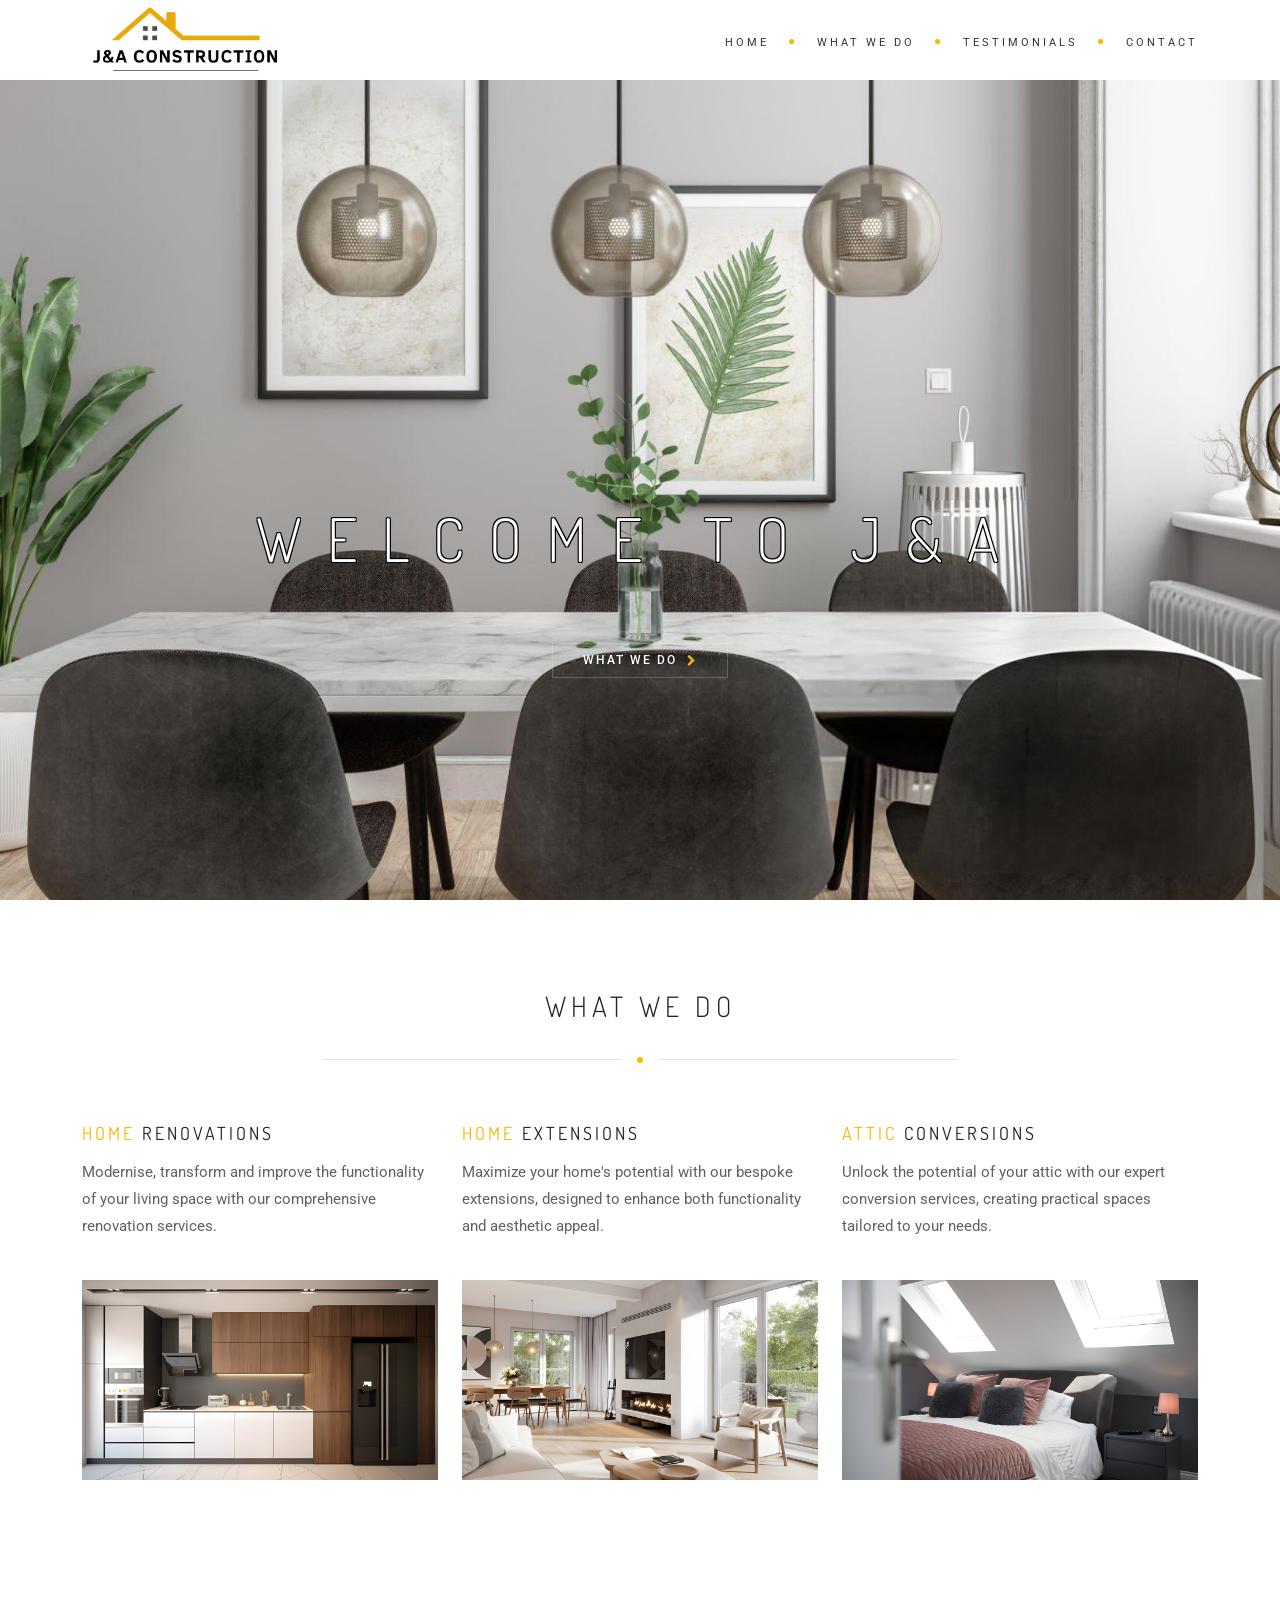
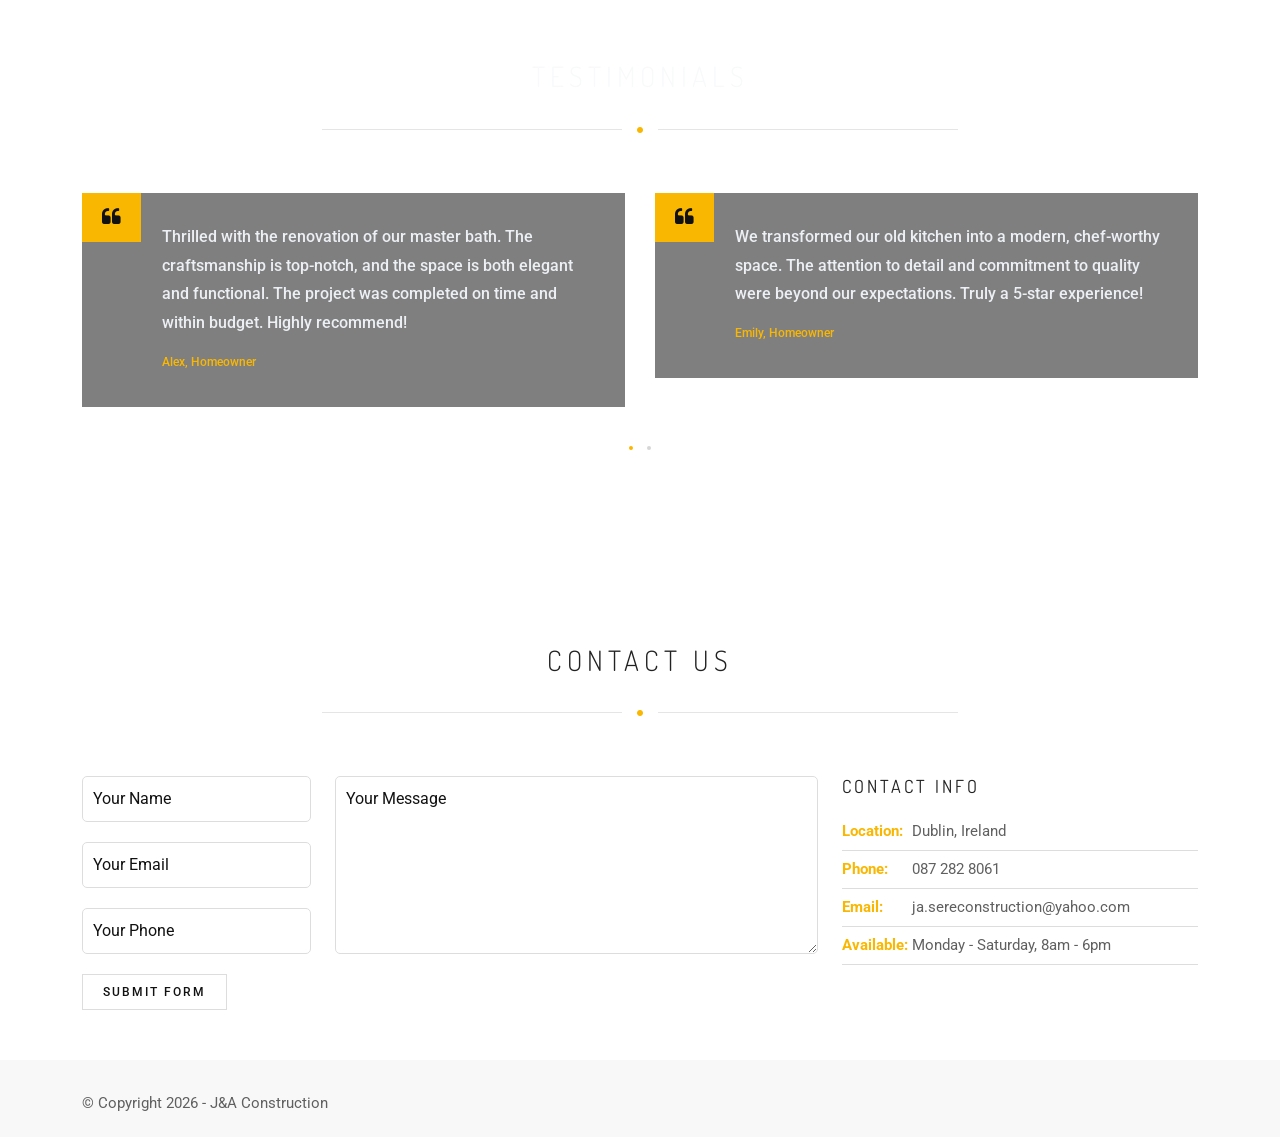
==== commit 14f26d63: "finally found solution to images that zoom in when mobile vh changes, found suitable hero bg, added " ====
--- a/index.html
+++ b/index.html
@@ -43,7 +43,7 @@
                     <div class="col-md-12">
                         <!-- logo begin -->
                         <div id="logo">
-                            <a href="#wrapper">
+                            <a href="index.html">
                                 <img class="logo delta" src="images/logo.png" alt="">
                             </a>
                         </div>
@@ -82,14 +82,14 @@
             <section id="section-welcome" class="text-light full-height" data-speed="3" data-type="background">
                 <div class="center-y text-center">
 
-                    <div class="spacer-double"></div>
+                    <div class="spacer-double mobile-top-margin"></div>
                     <div id="text-carousel" class="owl-carousel owl-theme text-slider style-2 border-deco">
-                        <div class="item">Welcome To J&A</div>
-                        <div class="item">Renovations</div>
-                        <div class="item">Extensions</div>
-                        <div class="item">Attic Conversions</div>
-                    </div>
-                    <div class="spacer-single"></div>
+                        <div class="item outlined">Welcome To J&A</div>
+                        <div class="item outlined">Renovations</div>
+                        <div class="item outlined">Extensions</div>
+                        <div class="item outlined">Attic Conversions</div>
+                    </div>
+                    <div class="spacer-single mobile-bottom-margin"></div>
                     <a href="#section-services" class="btn-line border-op-20 scroll-to">What we do</a>
                 </div>
             </section>
@@ -135,7 +135,7 @@
 
  
            <!-- section begin -->
-           <section class="section-testimonial" class="text-light">
+           <section id="section-testimonial" class="section-testimonial" class="text-light">
             <div class="container">
                 <div class="row">
                     <div class="col-md-6 offset-md-3 text-center wow fadeInUp">
@@ -299,6 +299,22 @@
 <script src="rs-plugin/js/jquery.themepunch.plugins.min.js"></script>
 <script src="rs-plugin/js/jquery.themepunch.revolution.min.js"></script>
 
+<script>
+        // This function sets the --vh custom property to the initial window height
+    function setViewportHeight() {
+        // First, get the viewport height and multiply it by 1% to get a value for a vh unit
+        let vh = window.innerHeight * 0.01;
+        // Then set the value in the --vh custom property
+        document.documentElement.style.setProperty('--vh', `${vh}px`);
+    }
+
+    // Run the function when the page is first loaded
+    setViewportHeight();
+
+    // Optionally, update the --vh variable on resize or orientation change
+    window.addEventListener('orientationchange', setViewportHeight);
+</script>
+
 
 <script>
 document.getElementById('currentYear').textContent = new Date().getFullYear();
--- a/css/style.css
+++ b/css/style.css
@@ -10210,6 +10210,7 @@
 
 .full-height {
     overflow: hidden;
+    min-height: calc(var(--vh, 1vh) * 90); /* New way, using the custom property */
 }
 
 .full-height.vertical-center{
@@ -12327,6 +12328,17 @@
 .variable-padding{padding-top:50px}
 .radio-img{flex: 0 0 10%; padding: 5px; box-sizing: border-box;}
 
+#section-welcome{background:url(../images/background/bg2.jpg) top fixed;}
+
+.outlined {
+    text-shadow:
+        -1px -1px 0 #000,  
+         1px -1px 0 #000,
+        -1px  1px 0 #000,
+         1px  1px 0 #000; /* Text shadow for outline effect */
+}
+
+
 @media (max-width: 768px) {
 #view-all-projects, #call-to-action{padding:20px 0 20px 0;}
 .no-bottom-mobile{margin-bottom:0px !important;}
@@ -12359,6 +12371,18 @@
 #subheader{
 	background:url(../images/background/contact_mobile.jpg) !important;
 	}
+#section-welcome{background:url(../images/background/bg2.jpg) top fixed;}
+
+.outlined {
+    text-shadow: none;
+}
+
+.mobile-top-margin{
+	margin-top:160px;
+}
+.mobile-bottom-margin{
+	margin-bottom:50px;
+}
 }
 
 @media (min-width: 769px) {
@@ -12379,4 +12403,4 @@
 		transform: none;
 		opacity:0;
 	}
-}+}
--- a/css/bg.css
+++ b/css/bg.css
@@ -39,7 +39,6 @@
 #bg-coming-soon-page{background:url(../images/background/bg-6.jpg) top fixed; position:fixed; min-height:100%; width:100%;}
 #section-about-us-2{background:#18191b; height:100%;}
 .de_light #section-about-us-2{background:none;}
-#section-welcome{background:url(../images/background/bg.jpg) top fixed;}
 #section-welcome-2{background:url(../images/background/bg-6.jpg) top fixed;}
 #section-welcome-3{background:url(../images/background/bg-7.jpg) top fixed;}
 #section-welcome-4{background:url(../images/background/bg-10.jpg) top fixed;}
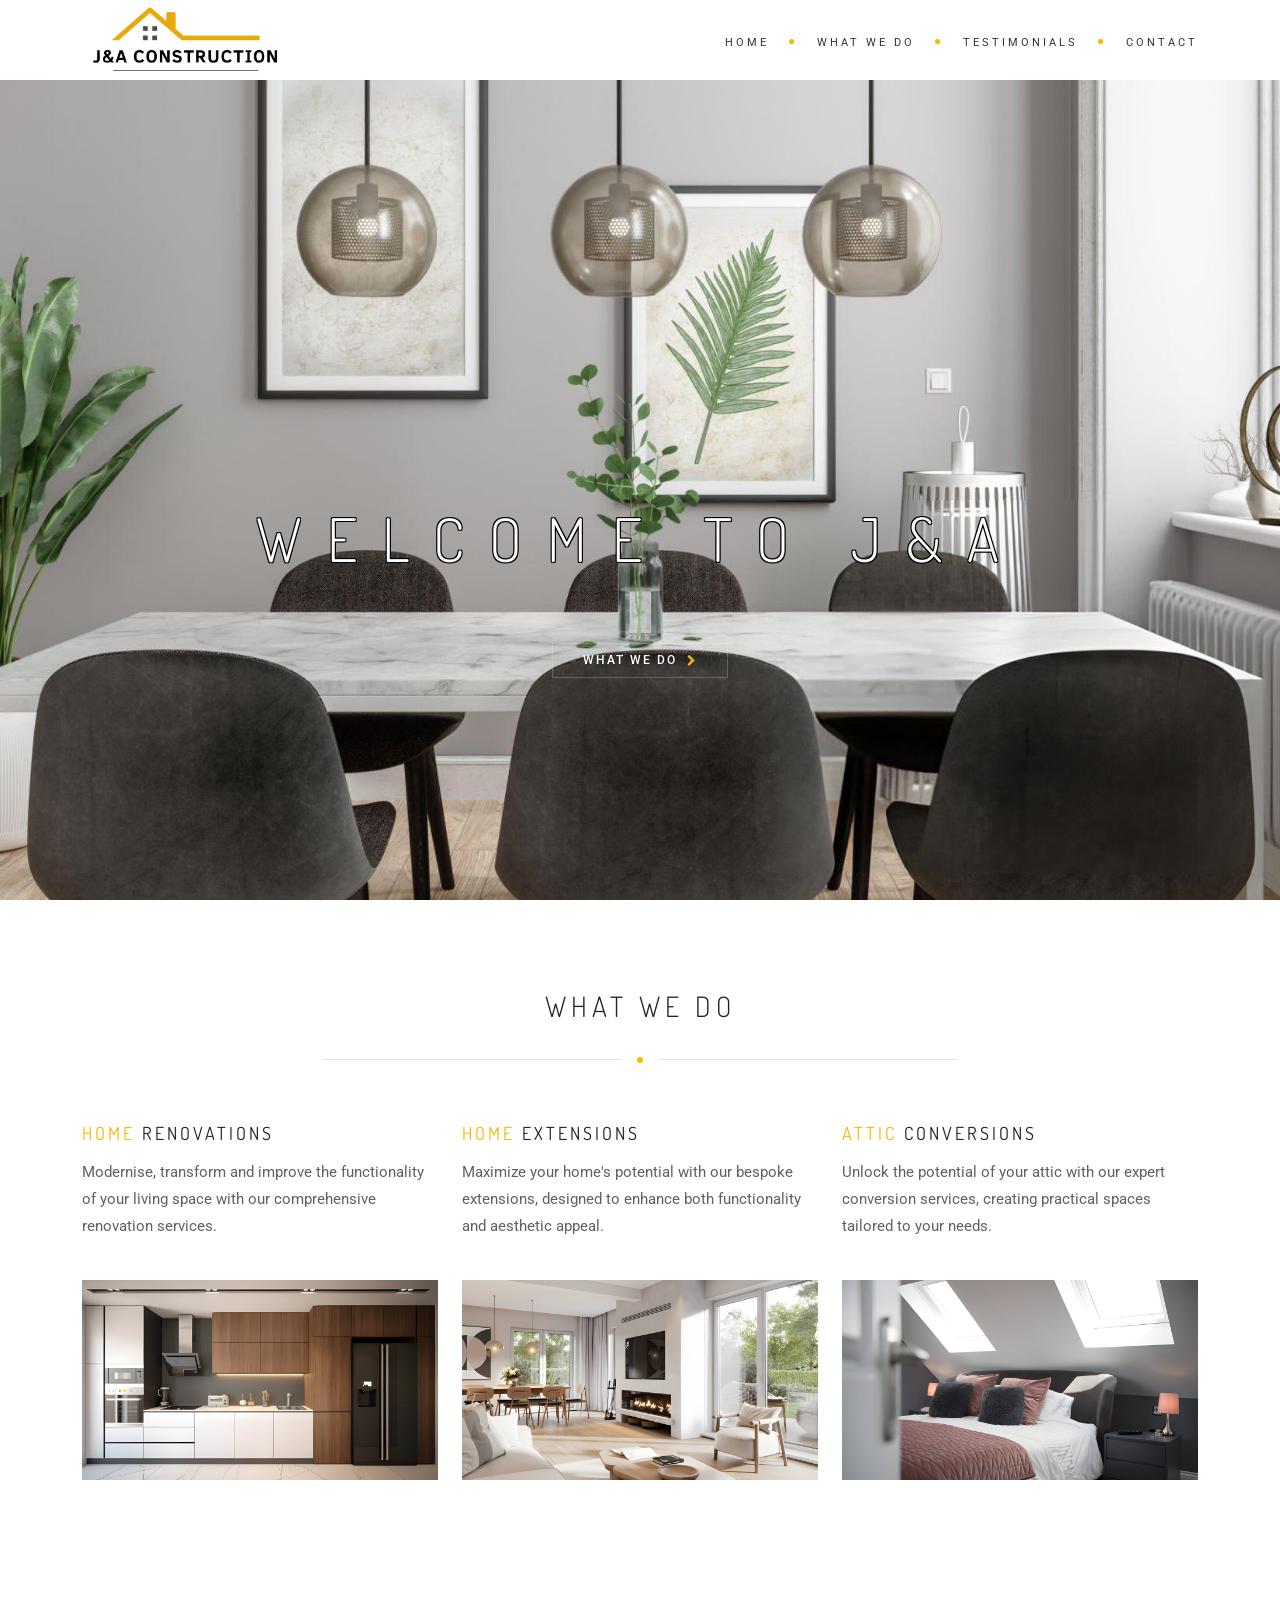
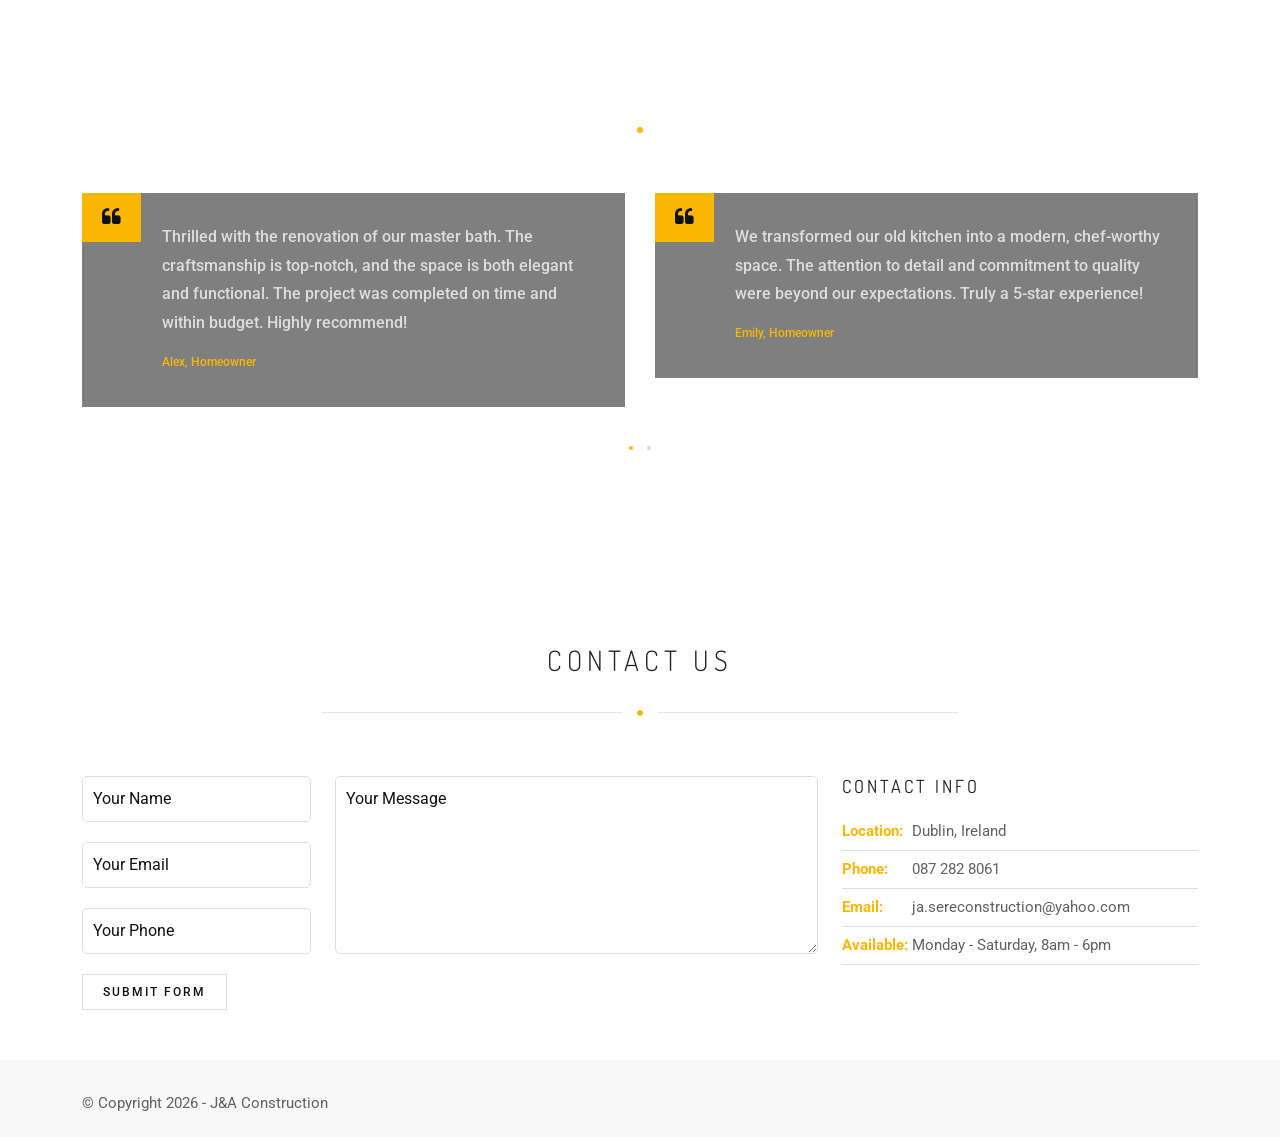
==== commit 32c8125f: "new testimonial image and fixing issue where it repeated on mobile: removed conflicting -important- " ====
--- a/index.html
+++ b/index.html
@@ -135,7 +135,7 @@
 
  
            <!-- section begin -->
-           <section id="section-testimonial" class="section-testimonial" class="text-light">
+           <section id="section-testimonial" class="text-light">
             <div class="container">
                 <div class="row">
                     <div class="col-md-6 offset-md-3 text-center wow fadeInUp">
--- a/css/style.css
+++ b/css/style.css
@@ -12323,7 +12323,7 @@
 	height: 90px;
 }
 
-.section-testimonial{ background:url(../images/background/bg-25.jpg) top fixed !important}
+#section-testimonial{ background:url(../images/background/testimonials_bg.jpg) top fixed}
 #view-all-projects, #call-to-action{padding:60px 0 60px 0;}
 .variable-padding{padding-top:50px}
 .radio-img{flex: 0 0 10%; padding: 5px; box-sizing: border-box;}
@@ -12373,6 +12373,11 @@
 	}
 #section-welcome{background:url(../images/background/bg2.jpg) top fixed;}
 
+#section-testimonial{ background:url(../images/background/testimonials_bg_mobile.jpg);
+
+}
+
+
 .outlined {
     text-shadow: none;
 }
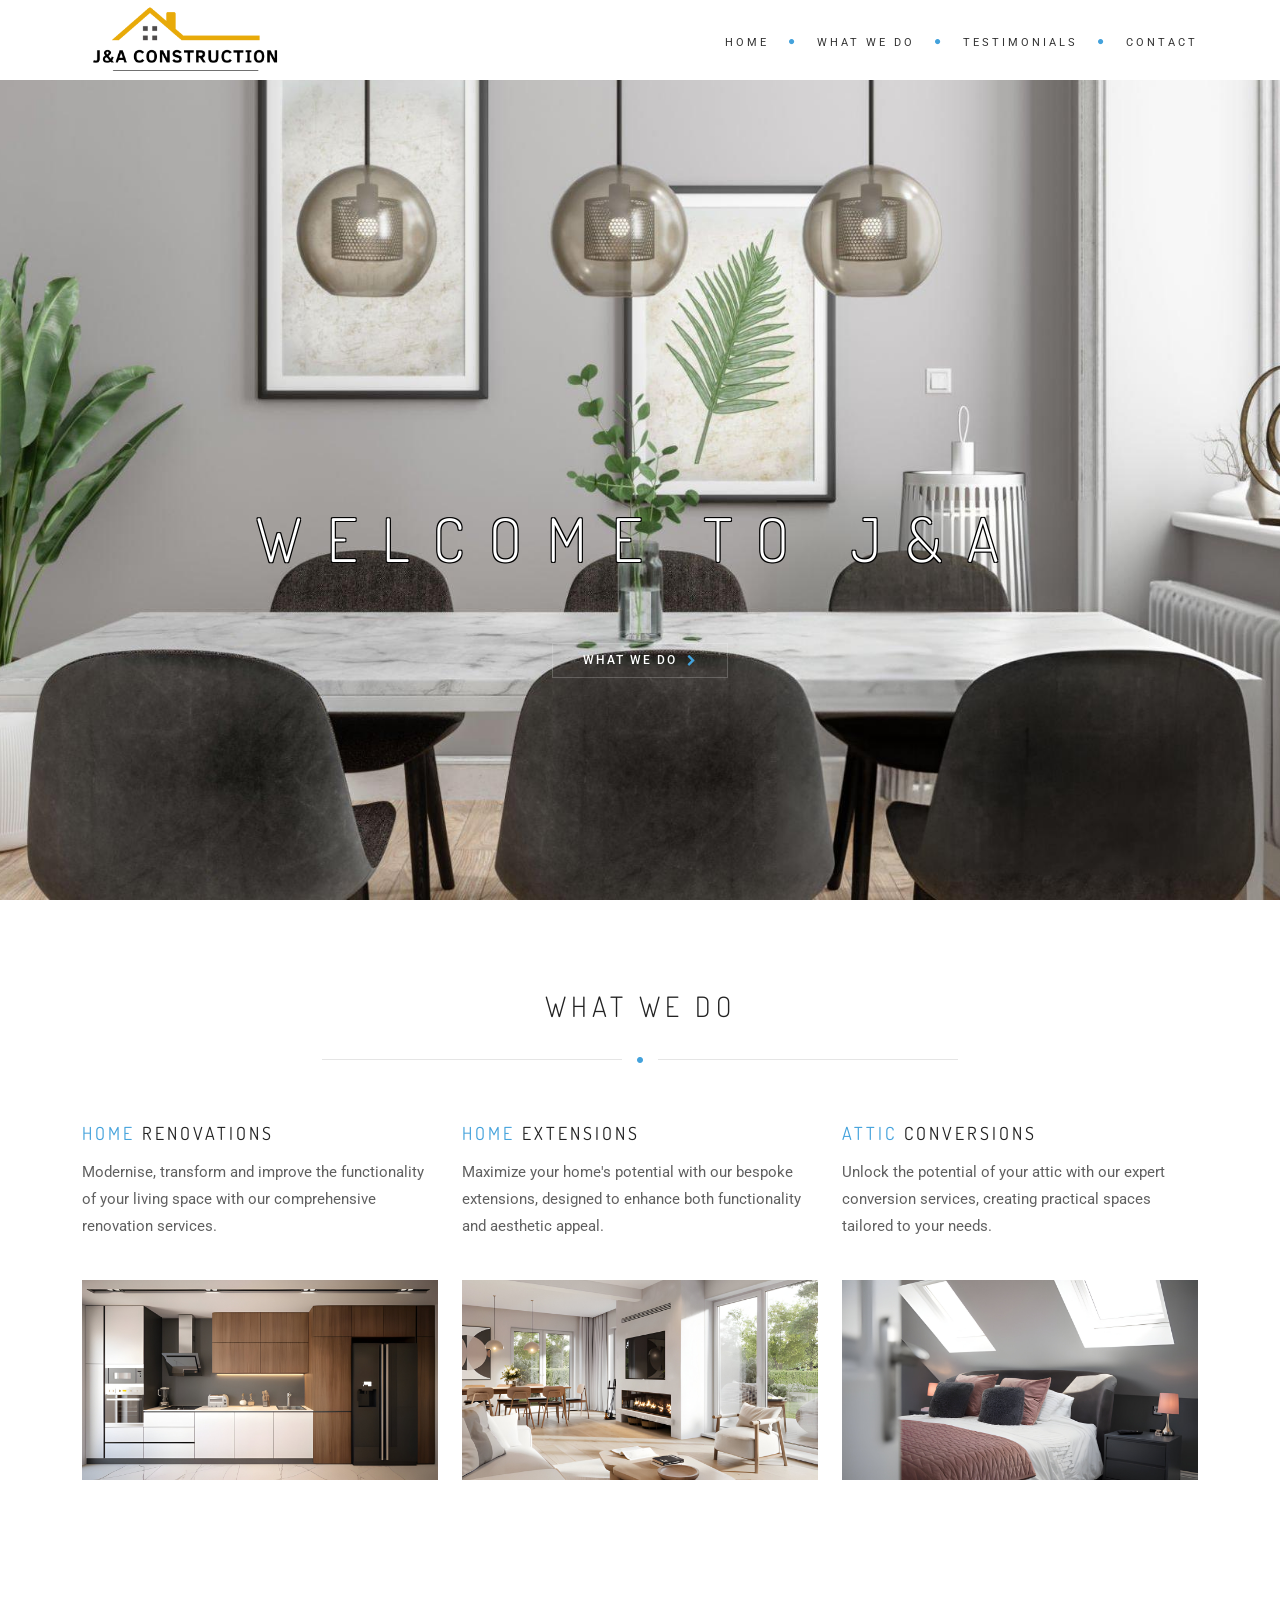
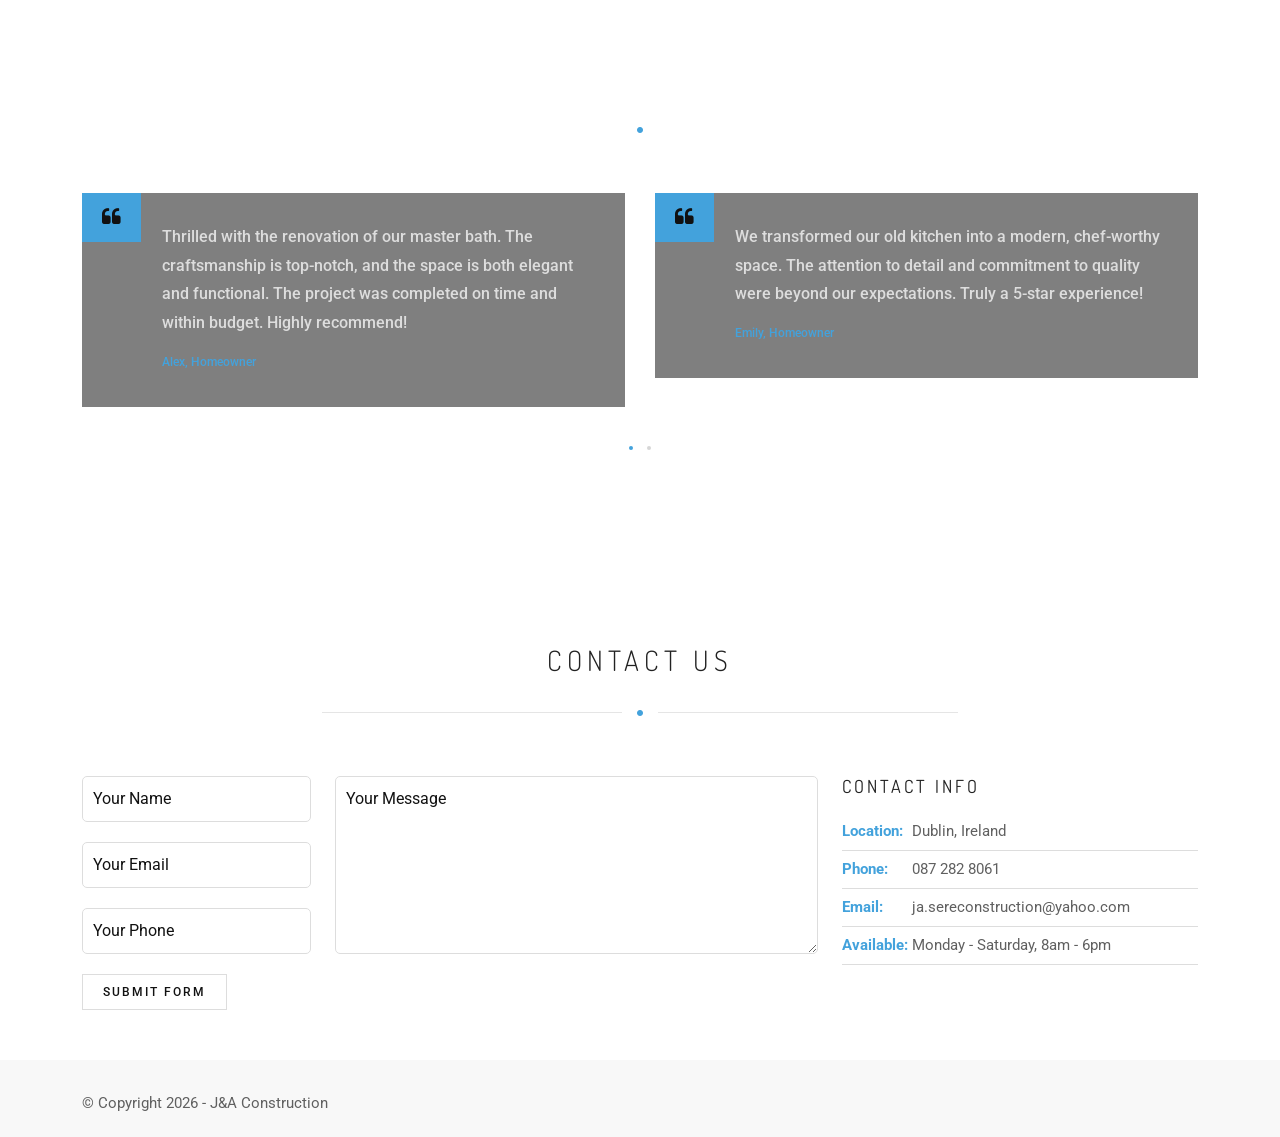
==== commit 9a0e8ac3: "color theme blue" ====
--- a/index.html
+++ b/index.html
@@ -24,7 +24,7 @@
     <link rel="stylesheet" href="css/bg.css" type="text/css">
 
     <!-- color scheme -->
-	<link rel="stylesheet" href="css/colors/yellow.css" type="text/css" id="colors">
+	<link rel="stylesheet" href="css/colors/blue.css" type="text/css" id="colors">
     
     <!-- revolution slider -->
     <link rel="stylesheet" href="rs-plugin/css/settings.css" type="text/css">
--- a/css/colors/blue.css
+++ b/css/colors/blue.css
@@ -0,0 +1,4 @@
+:root {
+  --primary-color-1:#43a2dc;
+  --primary-color-1-rgb:67, 162, 220;
+}
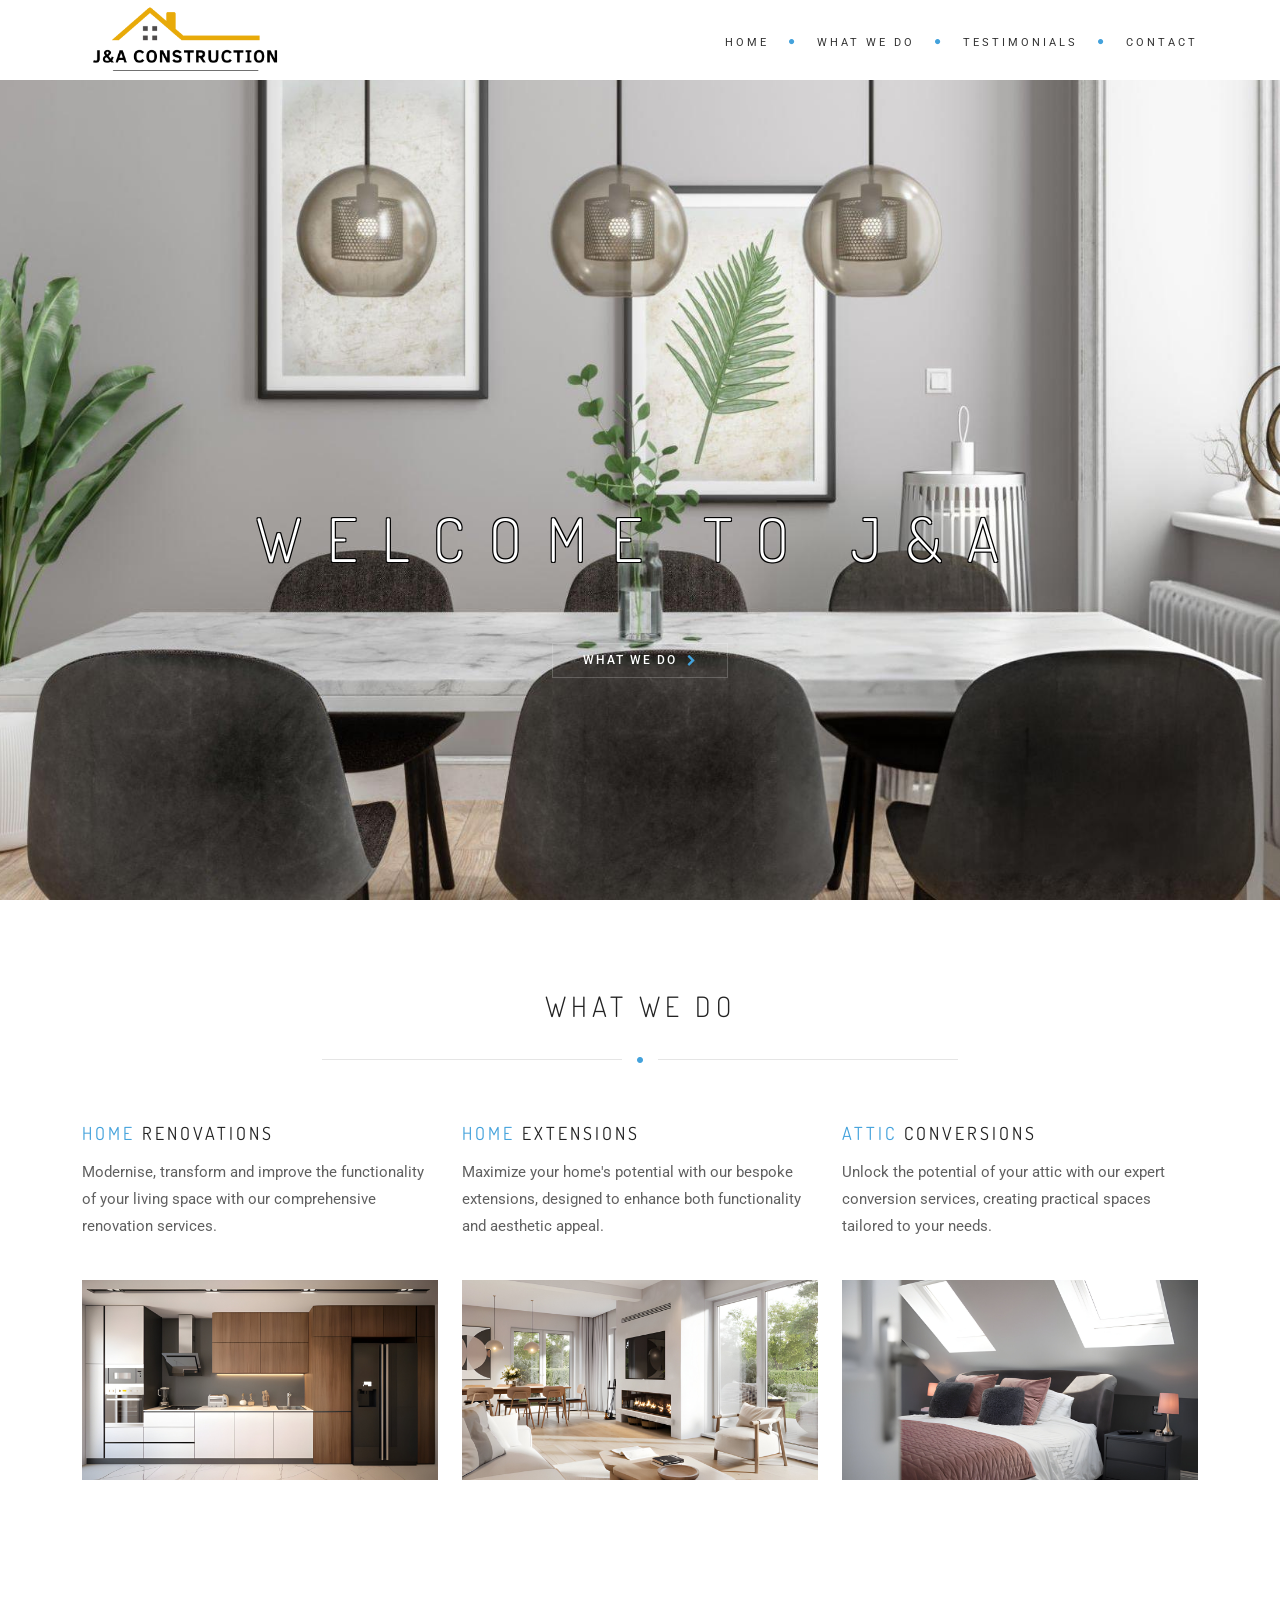
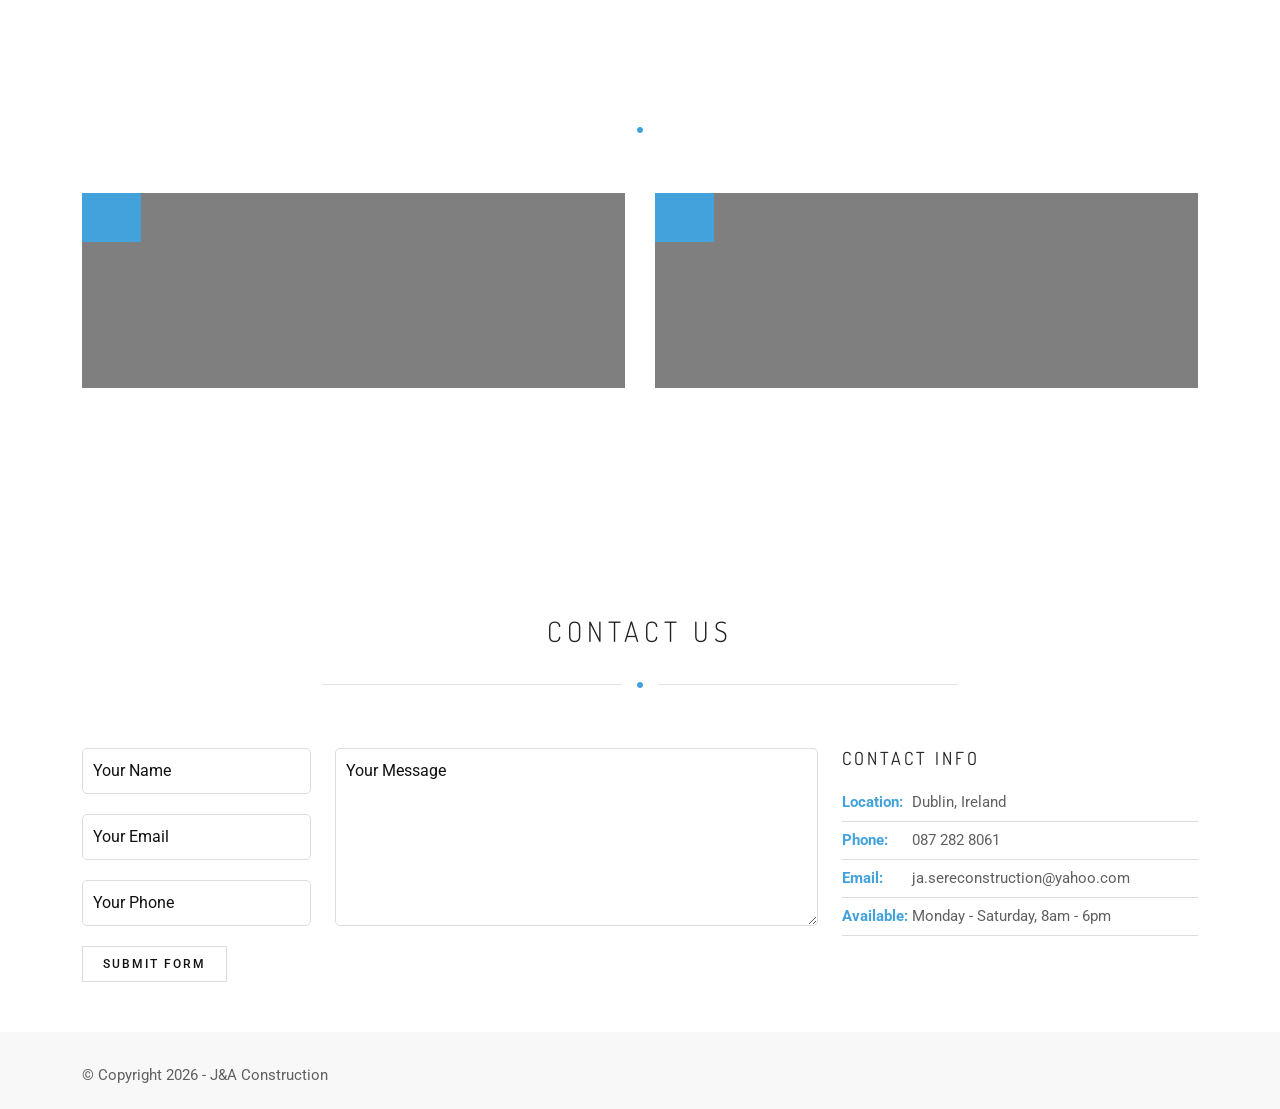
==== commit f9675512: "added formspree integration" ====
--- a/index.html
+++ b/index.html
@@ -149,9 +149,9 @@
                     <div class="item">
                         <div class="de_testi">
                             <blockquote>
-                                <p>Thrilled with the renovation of our master bath. The craftsmanship is top-notch, and the space is both elegant and functional. The project was completed on time and within budget. Highly recommend!</p>
+                                <p>The remodeling of our guest room was handled well. The team was efficient and responsive to our needs. Super pleased with the outcome.</p>
                                 <div class="de_testi_by">
-                                    Alex, Homeowner
+                                    Owen, Homeowner
                                 </div>
                             </blockquote>
                         </div>
@@ -160,9 +160,9 @@
                     <div class="item">
                         <div class="de_testi">
                             <blockquote>
-                                <p>We transformed our old kitchen into a modern, chef-worthy space. The attention to detail and commitment to quality were beyond our expectations. Truly a 5-star experience!</p>
+                                <p>Our kitchen upgrade was a significant improvement. The process went smoothly, and the builders and contractors were all professional throughout.</p>
                                 <div class="de_testi_by">
-                                    Emily, Homeowner
+                                    Aoife, Homeowner
                                 </div>
                             </blockquote>
                         </div>
@@ -171,9 +171,9 @@
                     <div class="item">
                         <div class="de_testi">
                             <blockquote>
-                                <p>Our new deck has become the highlight of our home. The design is stunning, and the construction is solid. The crew worked efficiently and left everything clean. Very impressed with their professionalism.</p>
+                                <p>The new patio is well-constructed and looks great. The project was completed with minimal disruption. Really satisfied with the service provided.</p>
                                 <div class="de_testi_by">
-                                    Michael, Homeowner
+                                    Conor, Homeowner
                                 </div>
                             </blockquote>
                         </div>
@@ -182,13 +182,14 @@
                     <div class="item">
                         <div class="de_testi">
                             <blockquote>
-                                <p>Excellent service from start to finish. They converted our garage into a lovely guest house that blends seamlessly with our existing structure. Can’t thank them enough for their hard work and dedication.</p>
+                                <p>The conversion of our attic was completed to a very satisfactory level. The team worked diligently and met all our requirements.</p>
                                 <div class="de_testi_by">
-                                    Linda, Homeowner
+                                    Grace, Homeowner
                                 </div>
                             </blockquote>
                         </div>
                     </div>
+                    
                     
                 </div>
             </div>
@@ -207,7 +208,9 @@
                         </div>
 
                         <div class="col-md-8 wow fadeInLeft">
-                            <form name="contactForm" id='contact_form' method="post" action='email.php'>
+                                <form name="contactForm" id='contact_form'
+                                action="https://formspree.io/f/xrbznqjn"
+                                method="POST">
                                 <div class="row">
                                     <div class="col-md-4">
                                         <div id='name_error' class='error'>Please enter your name.</div>
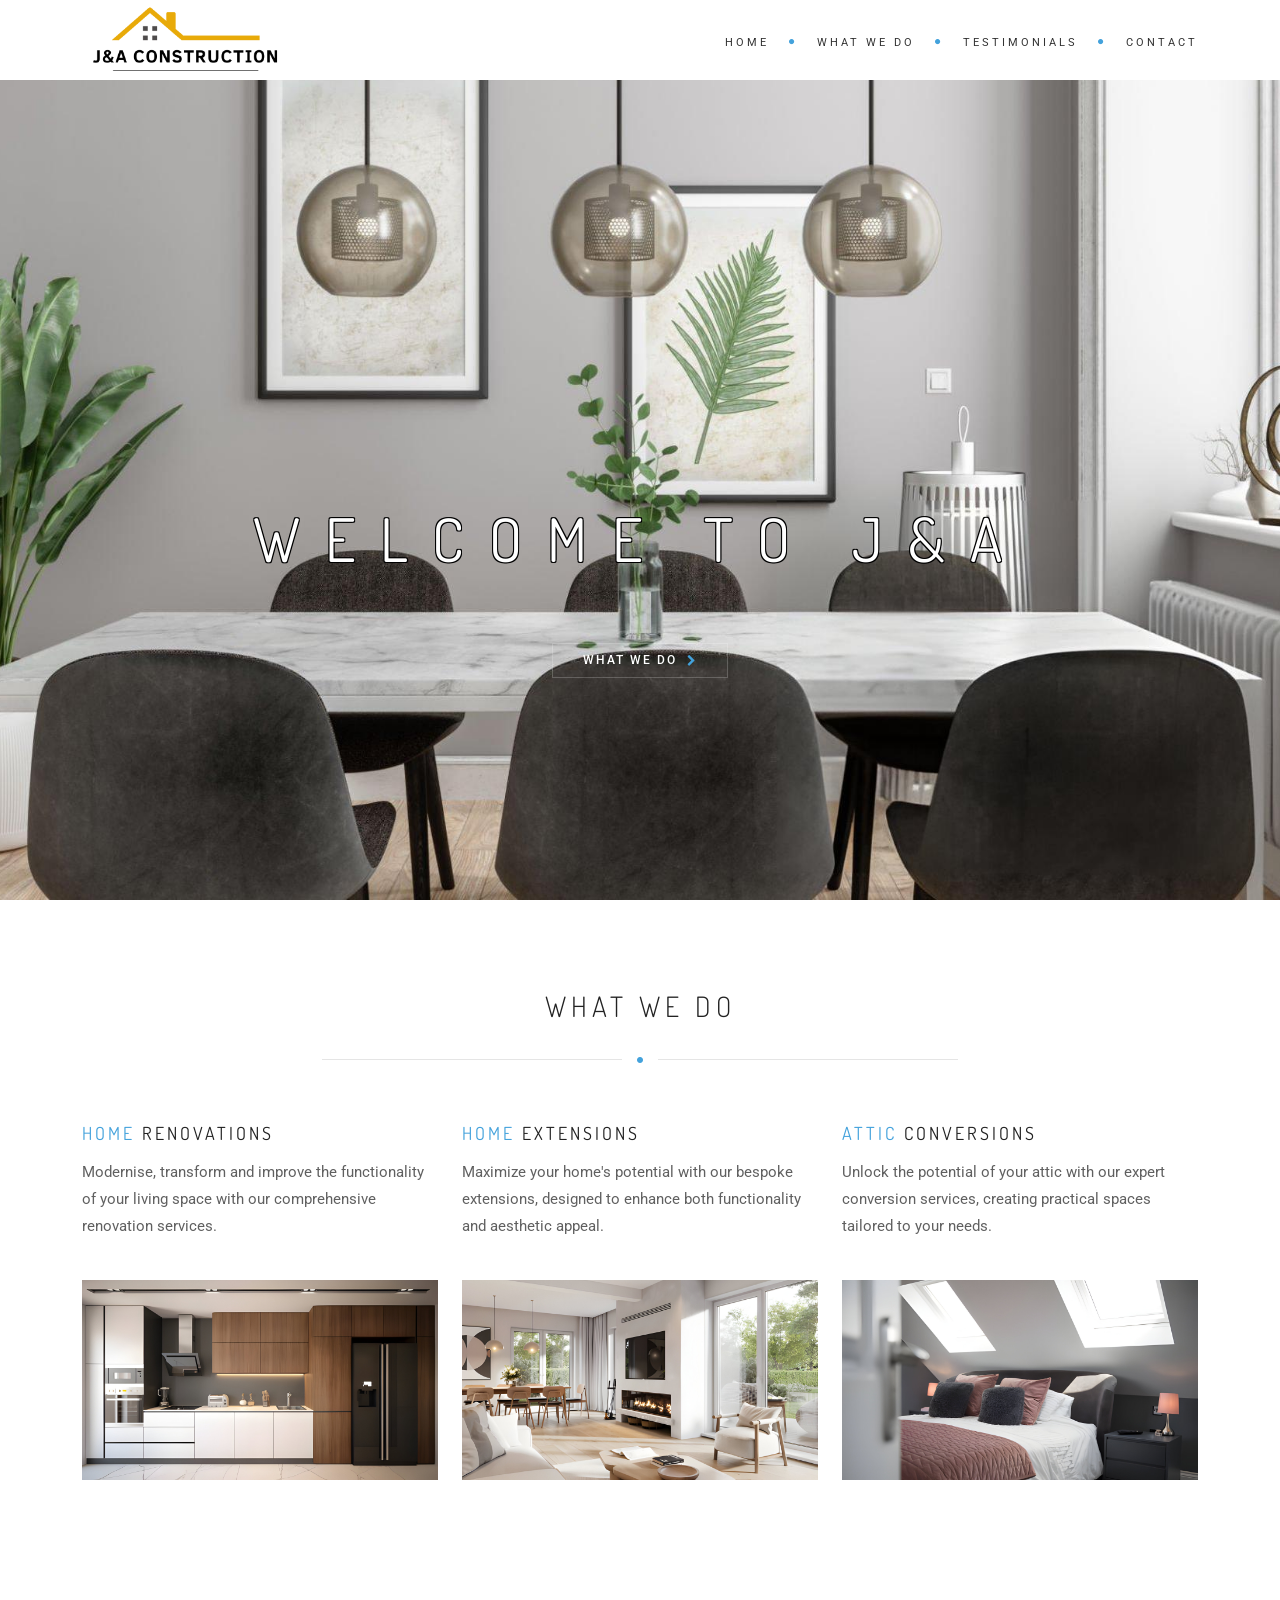
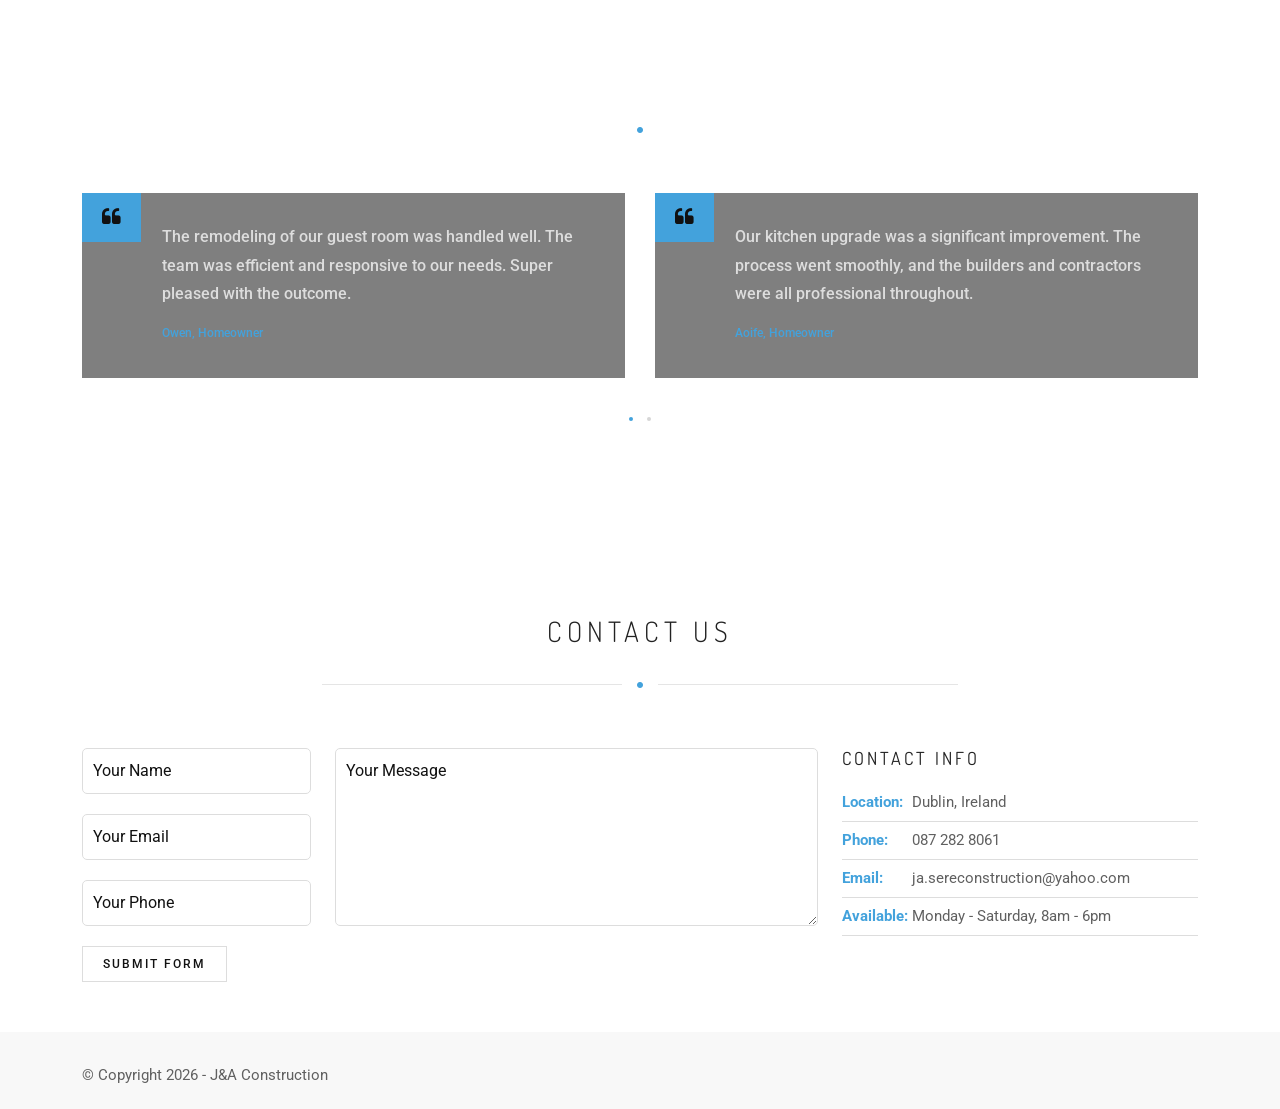
==== commit d9e7f239: "made text bolder as per external suggestion" ====
--- a/index.html
+++ b/index.html
@@ -84,10 +84,10 @@
 
                     <div class="spacer-double mobile-top-margin"></div>
                     <div id="text-carousel" class="owl-carousel owl-theme text-slider style-2 border-deco">
-                        <div class="item outlined">Welcome To J&A</div>
-                        <div class="item outlined">Renovations</div>
-                        <div class="item outlined">Extensions</div>
-                        <div class="item outlined">Attic Conversions</div>
+                        <div class="item outlined bold">Welcome To J&A</div>
+                        <div class="item outlined bold">Renovations</div>
+                        <div class="item outlined bold">Extensions</div>
+                        <div class="item outlined bold">Attic Conversions</div>
                     </div>
                     <div class="spacer-single mobile-bottom-margin"></div>
                     <a href="#section-services" class="btn-line border-op-20 scroll-to">What we do</a>
--- a/css/style.css
+++ b/css/style.css
@@ -12409,3 +12409,5 @@
 		opacity:0;
 	}
 }
+
+.bold {    font-weight: 400;}
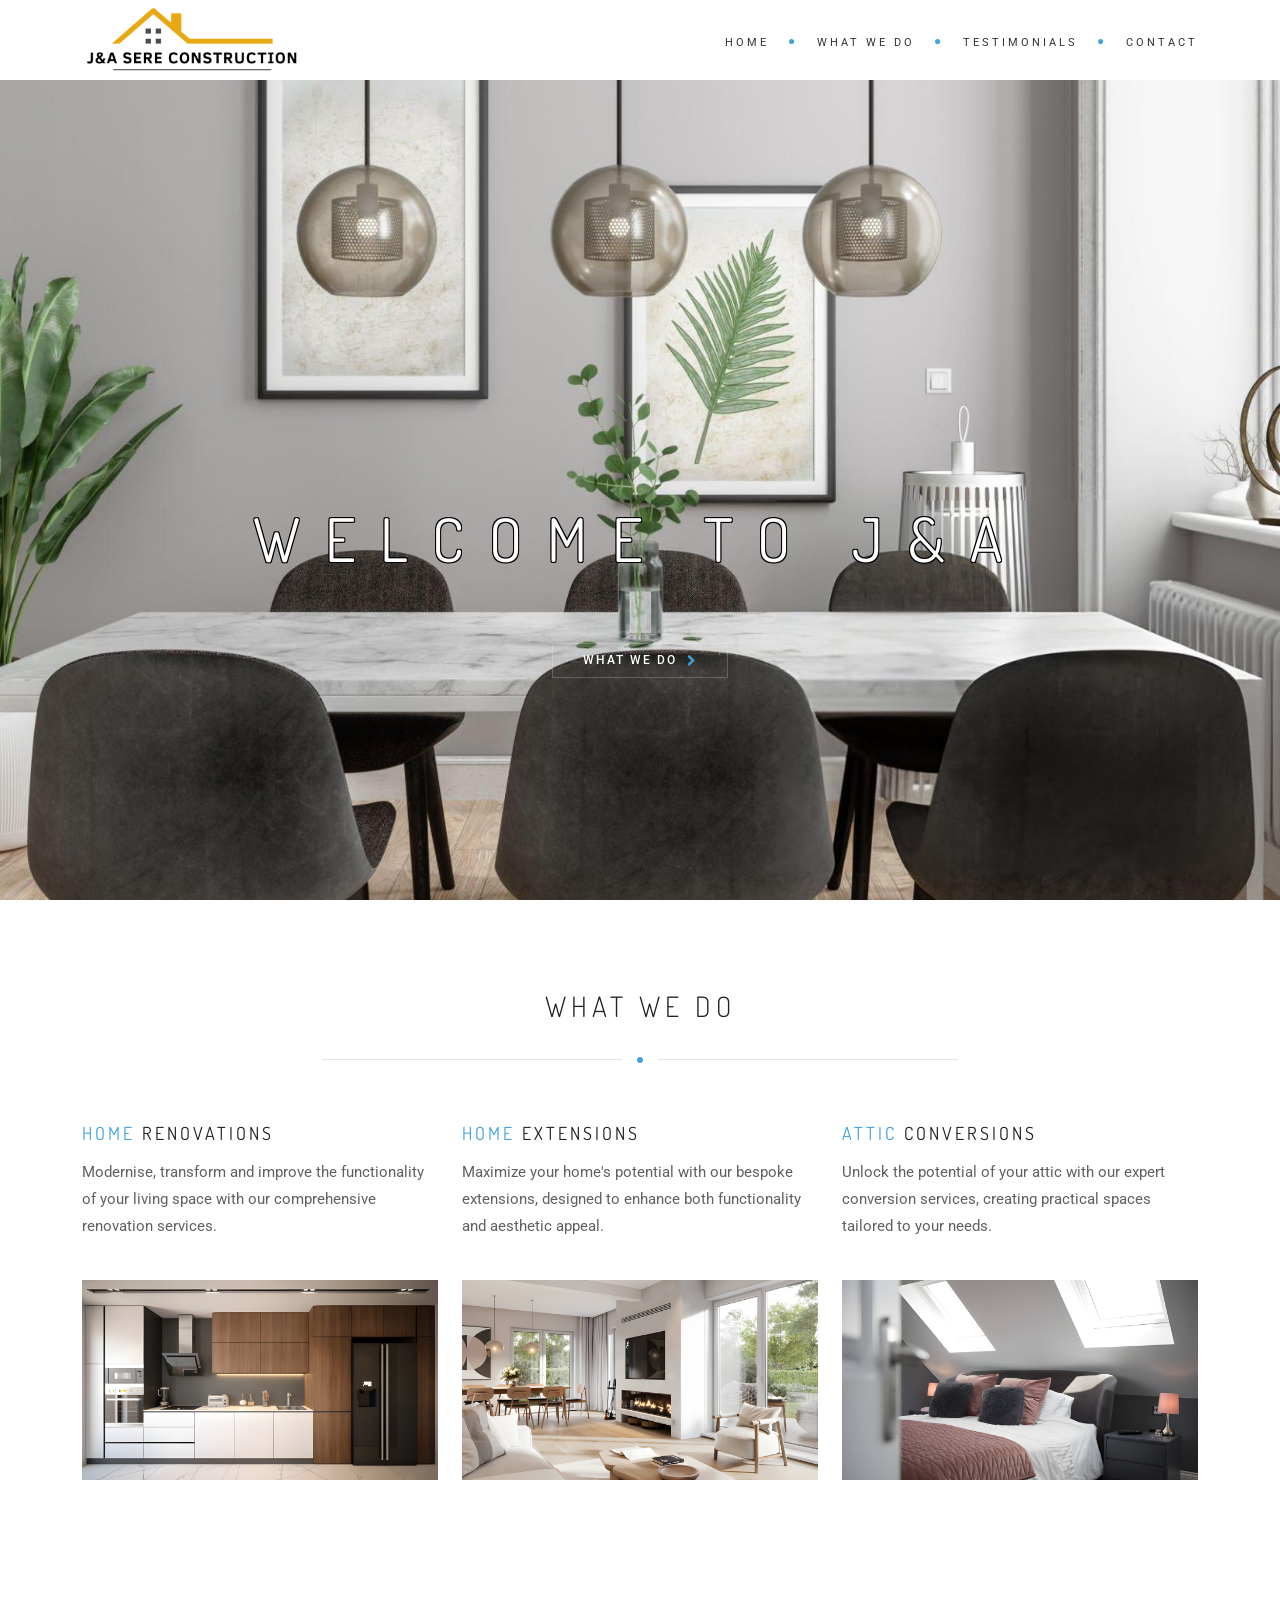
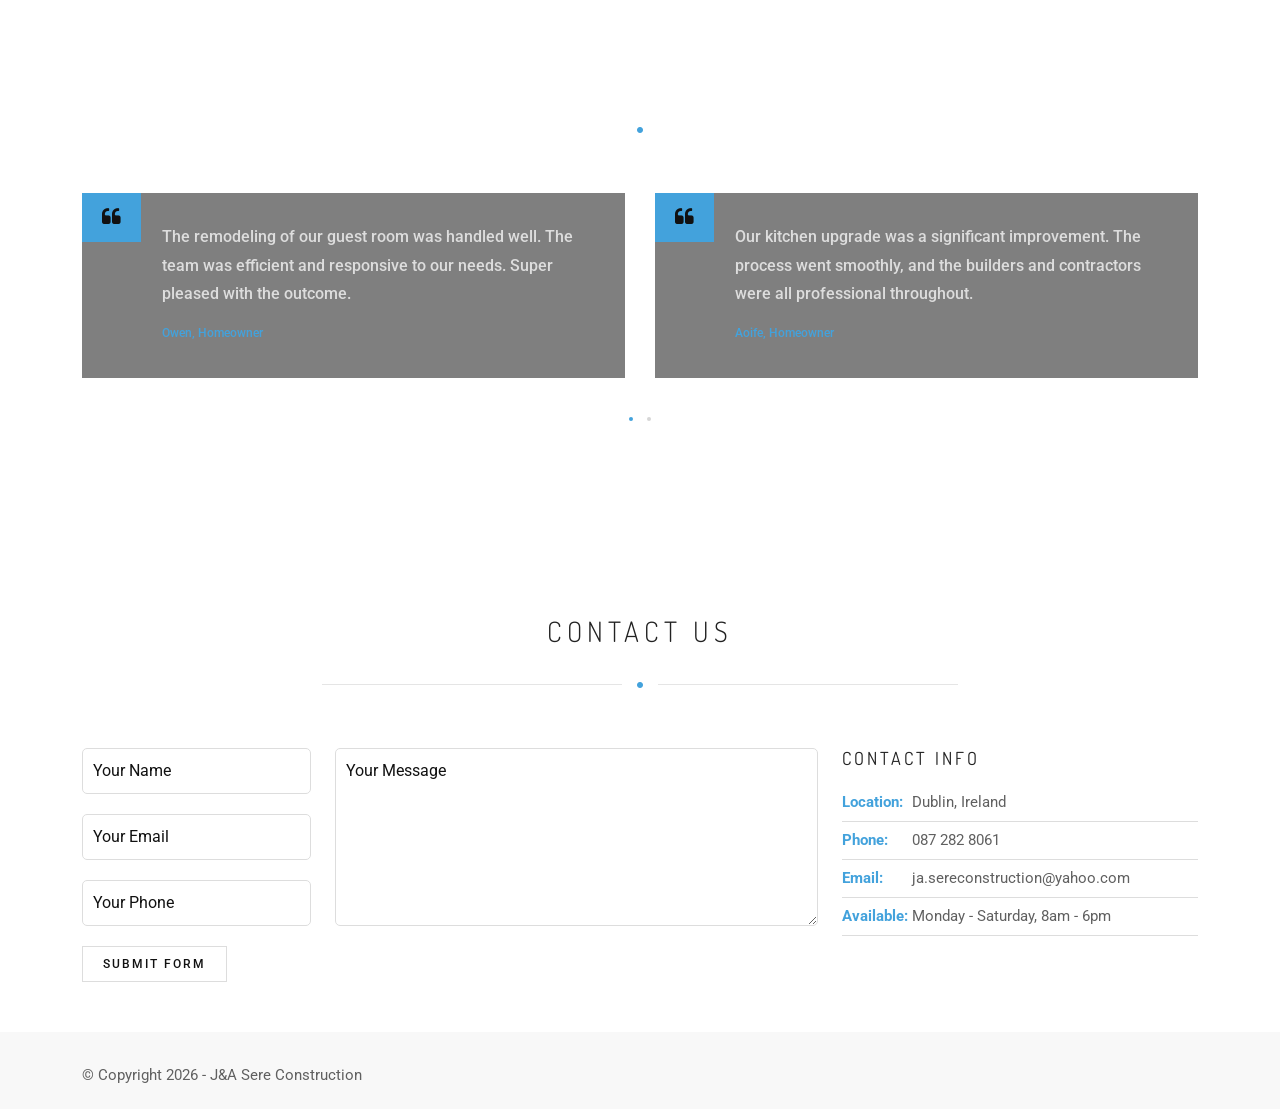
==== commit 74c0a2ae: "same changes again but to different elements" ====
--- a/index.html
+++ b/index.html
@@ -6,7 +6,7 @@
     <meta name="viewport" content="width=device-width, initial-scale=1.0">
 
     
-    <title>J&A Construction | Home</title>
+    <title>J&A Sere Construction | Home</title>
     <meta name="description" content="Enhance your home in Dublin with our expert construction services. Specializing in renovations, extensions, attic conversions, and more. Transform your living space into a functional and stylish space. Discover custom solutions for every corner of your property, from indoor transformations to garden studios.">
     <meta name="keywords" content="construction services Dublin, home renovations Dublin, house extensions Dublin, attic conversions Dublin, office shed Dublin, decking Dublin, property walls Dublin, home improvement Dublin, bespoke construction services, Dublin construction company">
     <link rel="apple-touch-icon" sizes="180x180" href="favicon/apple-touch-icon.png">
@@ -171,7 +171,7 @@
                     <div class="item">
                         <div class="de_testi">
                             <blockquote>
-                                <p>The new patio is well-constructed and looks great. The project was completed with minimal disruption. Really satisfied with the service provided.</p>
+                                <p>All the new patio is well-constructed and looks great. The project was completed with minimal disruption. Really satisfied with the service provided.</p>
                                 <div class="de_testi_by">
                                     Conor, Homeowner
                                 </div>
@@ -182,7 +182,7 @@
                     <div class="item">
                         <div class="de_testi">
                             <blockquote>
-                                <p>The conversion of our attic was completed to a very satisfactory level. The team worked diligently and met all our requirements.</p>
+                                <p>Entire conversion of our attic was completed to a very satisfactory level. The team worked diligently and met all our requirements.</p>
                                 <div class="de_testi_by">
                                     Grace, Homeowner
                                 </div>
@@ -273,7 +273,7 @@
                     <div class="container">
                         <div class="footer-text">
                             <div class="col-md-6 no-margin">
-                                &copy; Copyright <span id="currentYear"></span> - J&A Construction
+                                &copy; Copyright <span id="currentYear"></span> - J&A Sere Construction
                             </div>
                             <div class="col-md-6 text-right no-margin">
                                 <div class="social-icons">
--- a/css/style.css
+++ b/css/style.css
@@ -12365,8 +12365,8 @@
 	max-height: 25vh;
 }
 .delta {
-	content: url('../images/logo.png');
-	height: 70px;
+	content: url('../images/logo_mobile.png');
+	height: 60px;
 }
 #subheader{
 	background:url(../images/background/contact_mobile.jpg) !important;
